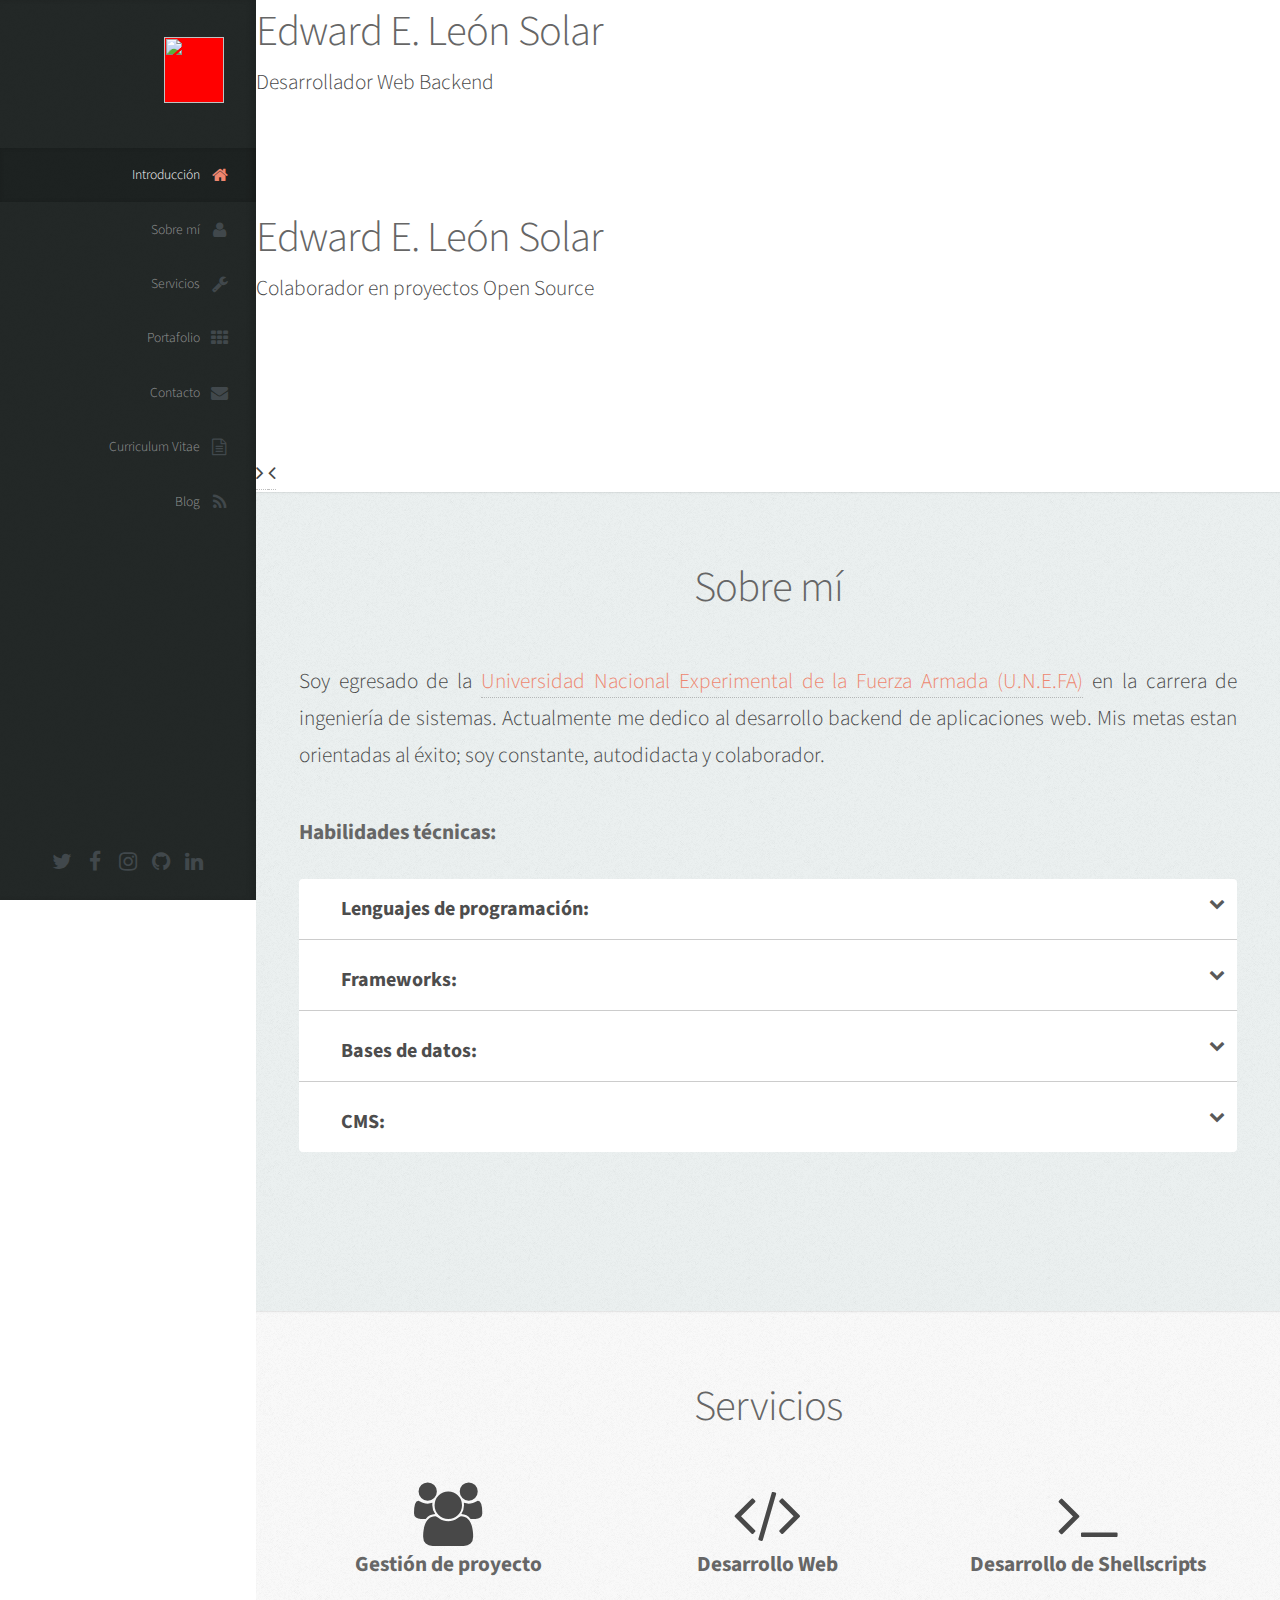
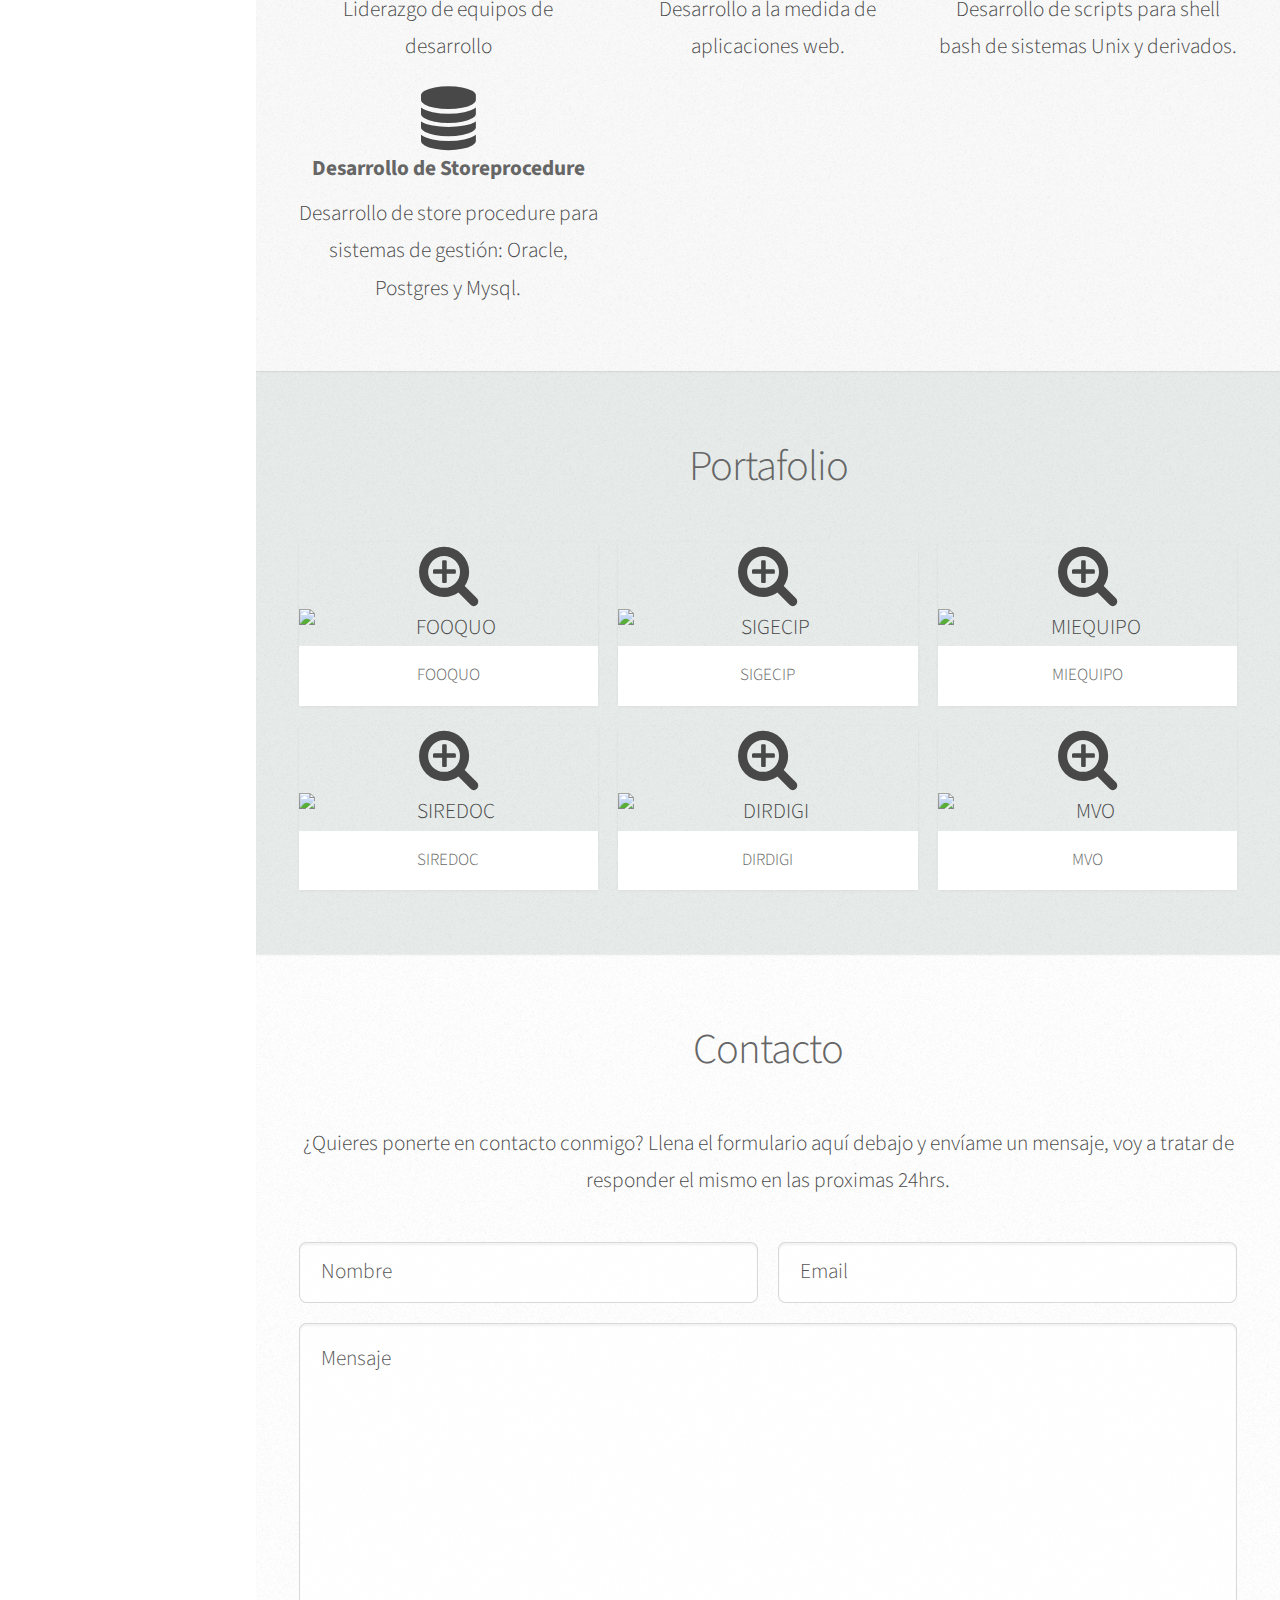
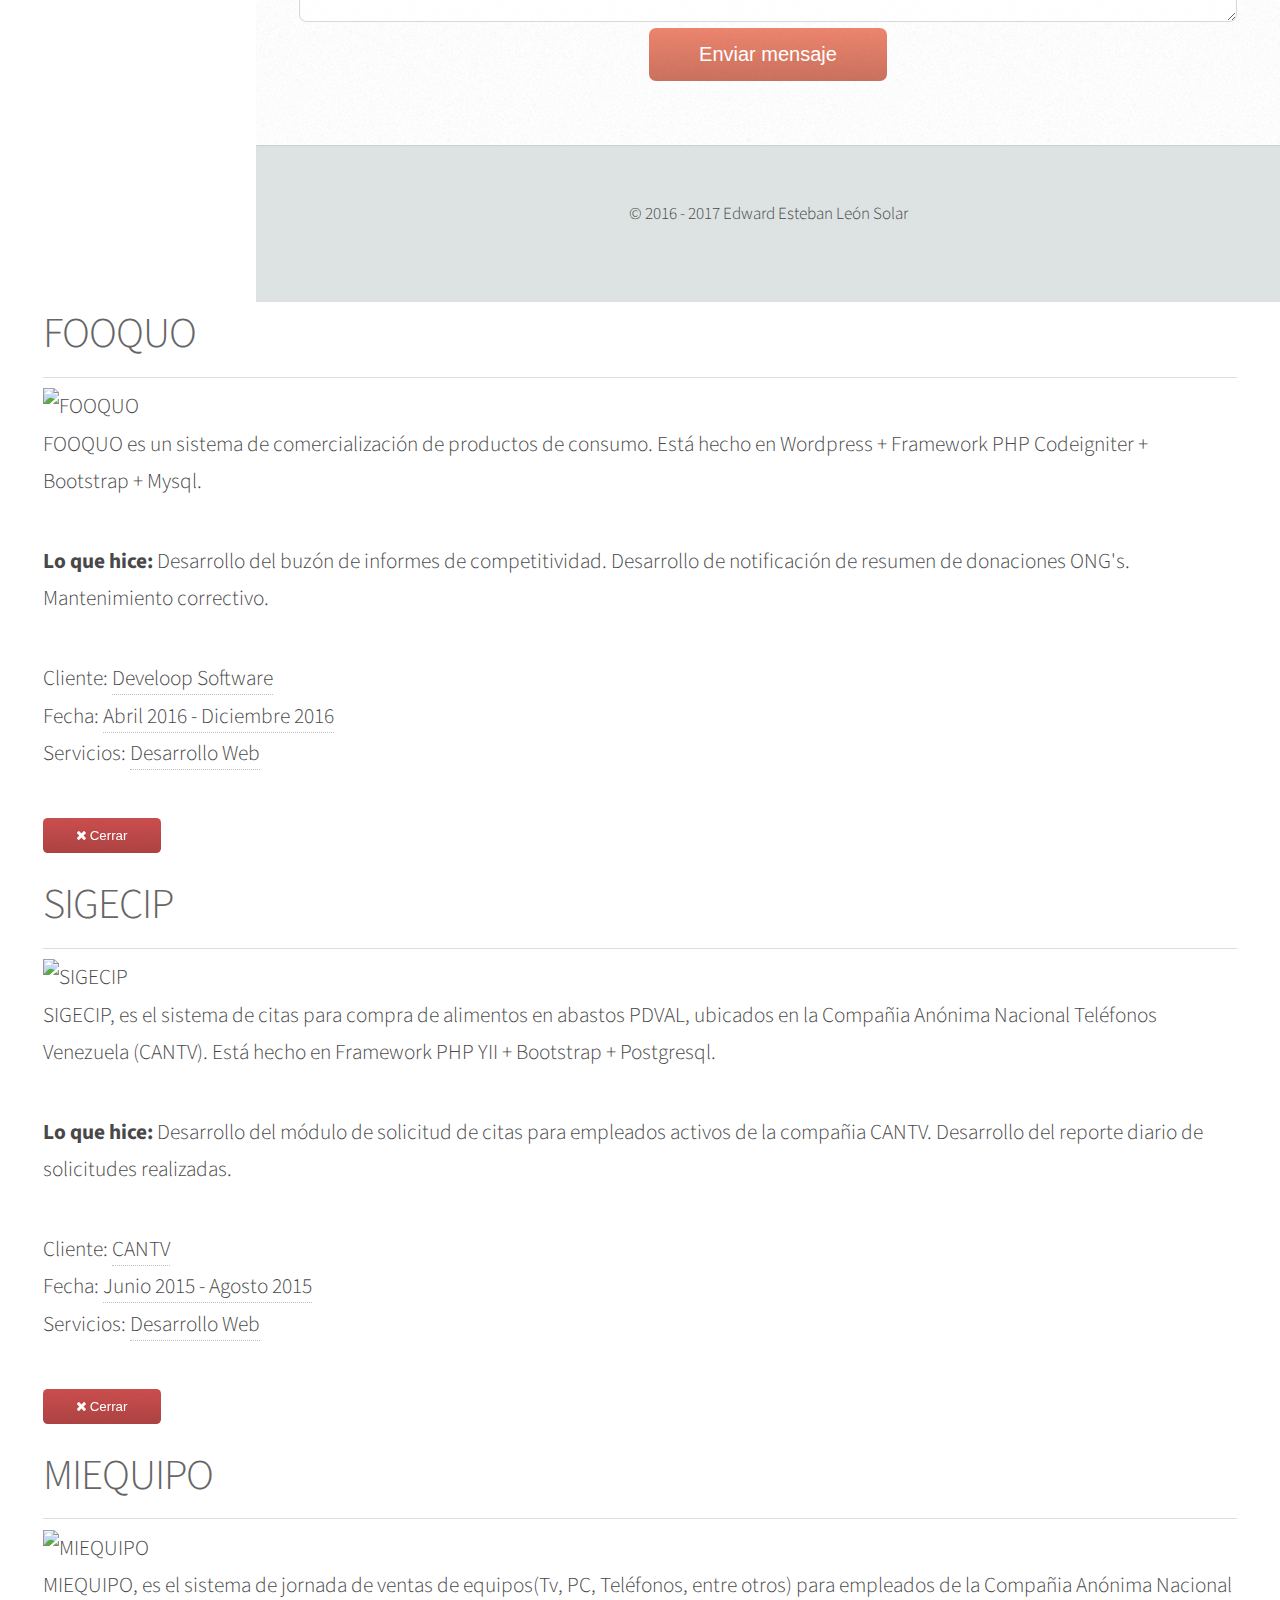
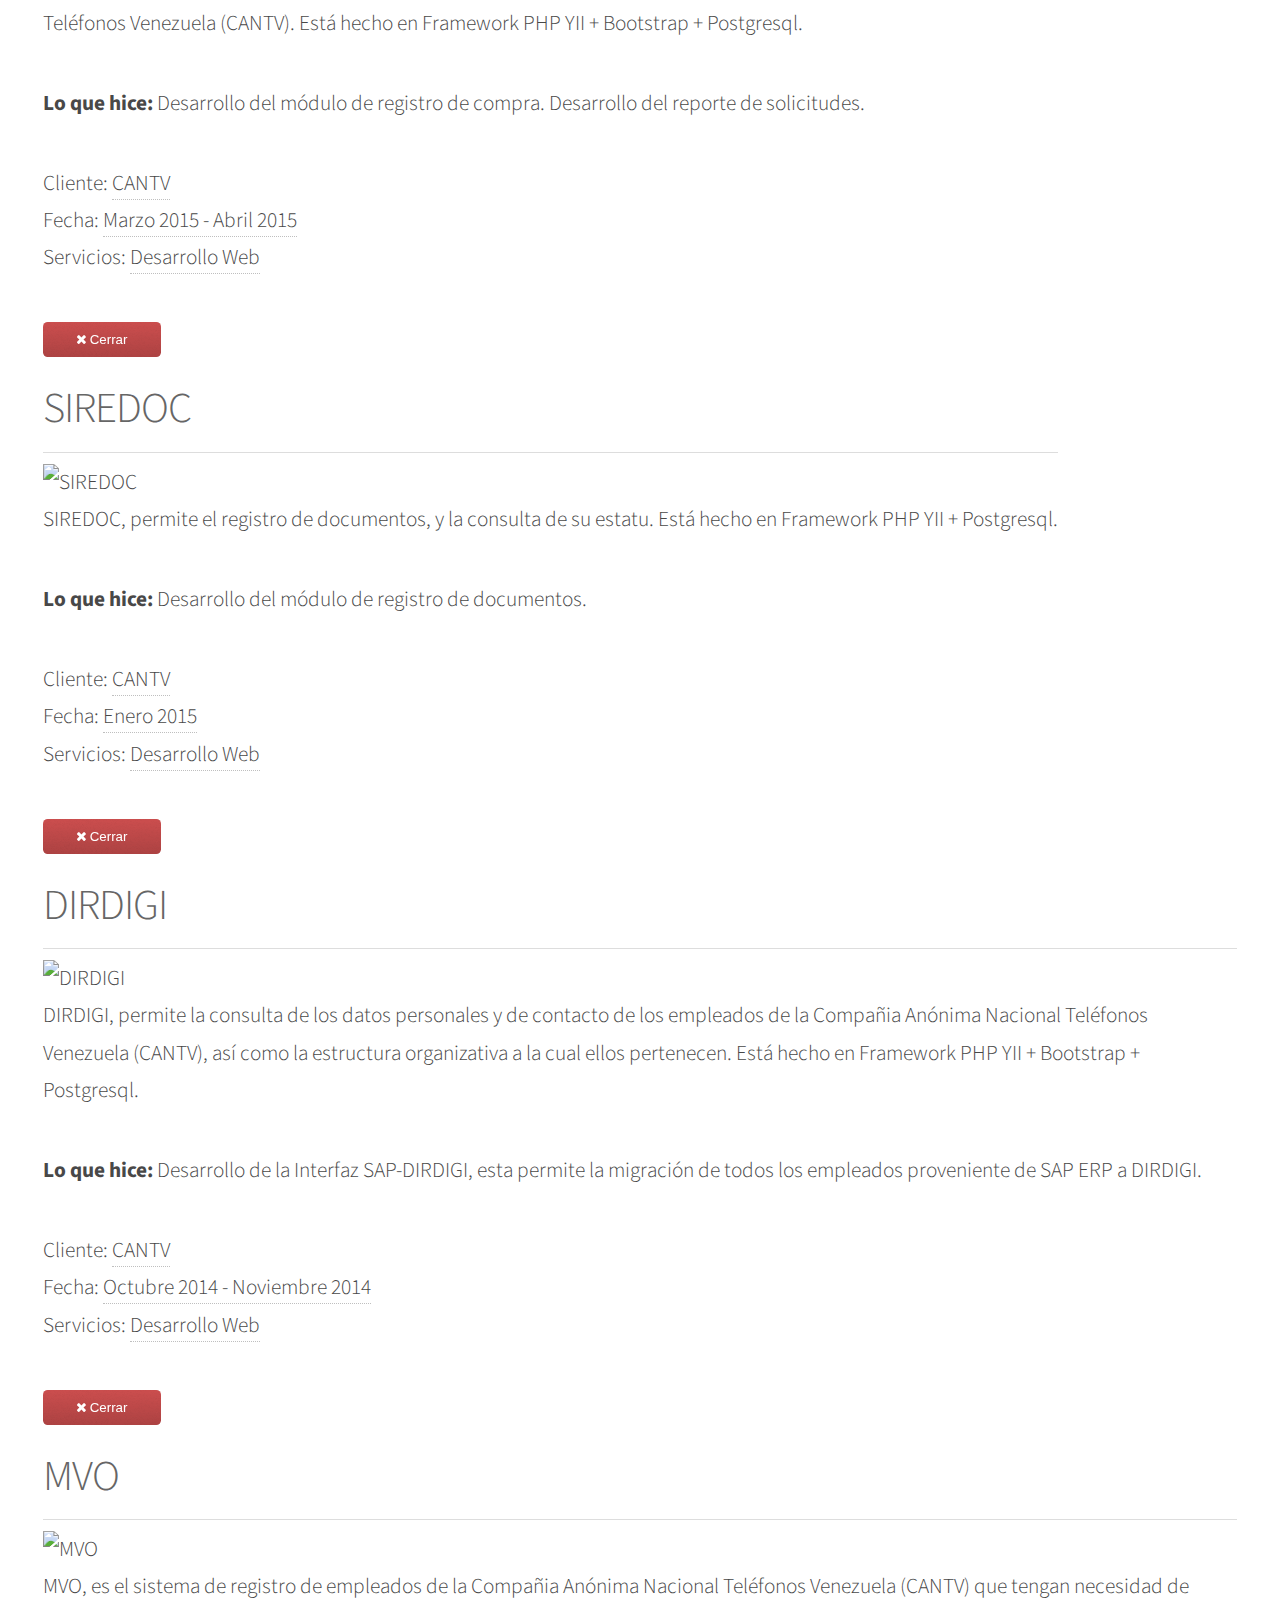
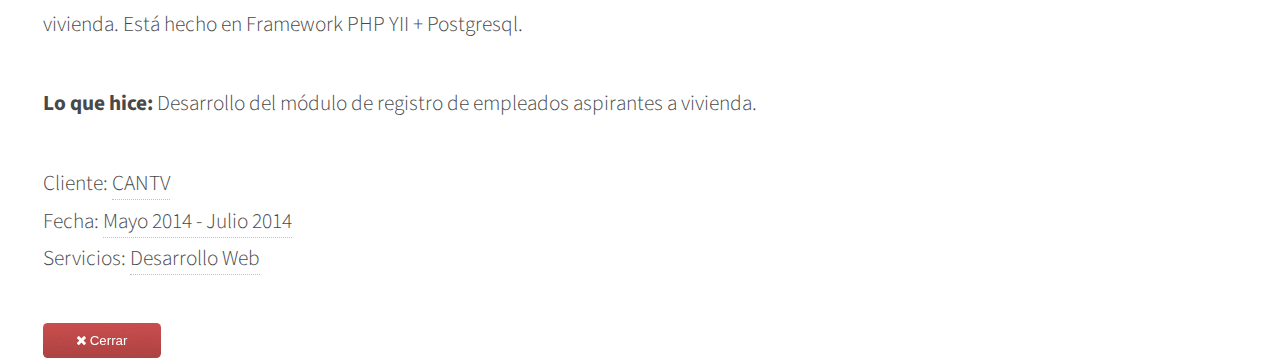
==== index.html @ 58a7c990 "Update footer" ====
<!DOCTYPE HTML>
<!--
	Prologue by HTML5 UP
	html5up.net | @ajlkn
	Free for personal and commercial use under the CCA 3.0 license (html5up.net/license)
-->
<html>
	<head>
		<title>Edward Esteban León Solar</title>
		<meta charset="utf-8" />
		<meta name="viewport" content="width=device-width, initial-scale=1" />
		<!--[if lte IE 8]><script src="assets/js/ie/html5shiv.js"></script><![endif]-->
		<link rel="icon" href="web/images/favicon.png">
		<link rel="stylesheet" href="web/assets/css/main.css" />
		<link rel="stylesheet" href="web/assets/css/contact.css" />
		<link rel="stylesheet" href="web/assets/css/skillbar.css" />
		<link rel="stylesheet" href="web/assets/css/accordion.css" />
		<link rel="stylesheet" href="web/assets/css/portafolio.css" />
		<link rel="stylesheet" href="web/assets/css/service.css" />
		<link rel="stylesheet" href="web/assets/css/slide.css" />
		<link rel="stylesheet" href="web/libs/sweetalert/dist/sweetalert.css">

		<!-- Bootstrap -->
		<link rel="stylesheet" href="web/libs/bootstrap/css/bootstrap.css" />

		<!--[if lte IE 8]><link rel="stylesheet" href="assets/css/ie8.css" /><![endif]-->
		<!--[if lte IE 9]><link rel="stylesheet" href="assets/css/ie9.css" /><![endif]-->
		<style type="text/css">

			.btn-close{

				background-color: #cd4f4f;
			}
			.btn-close:hover{

				background-color:  #3d3c3c;
			}
		</style>
	</head>
	<body>

		<!-- Header -->
			<div id="header">

				<div class="top">

					<!-- Logo -->
						<div id="logo">
							<span class="image avatar60"><img src="web/images/avatar.jpeg" alt="" /></span>
							<!--<h1 id="title">Edward León</h1>-->
							<!--<p>Ingeniero de sistemas</p>-->
						</div>

					<!-- Nav -->
						<nav id="nav">
							<!--

								Prologue's nav expects links in one of two formats:

								1. Hash link (scrolls to a different section within the page)

						   <li><a href="#foobar" id="foobar-link" class="icon fa-whatever-icon-you-want skel-layers-ignoreHref"><span class="label">Foobar</span></a></li>

								2. Standard link (sends the user to another page/site)

								   <li><a href="http://foobar.tld" id="foobar-link" class="icon fa-whatever-icon-you-want"><span class="label">Foobar</span></a></li>

							-->
							<ul>
								<li><a href="#top" id="top-link" class="skel-layers-ignoreHref"><span class="icon fa-home">Introducción</span></a></li>
								<li><a href="#about" id="about-link" class="skel-layers-ignoreHref"><span class="icon fa-user">Sobre mí</span></a></li>
								<li><a href="#service" id="service-link" class="skel-layers-ignoreHref"><span class="icon fa-wrench">Servicios</span></a></li>
								<li><a href="#portfolio" id="portfolio-link" class="skel-layers-ignoreHref"><span class="icon fa-th">Portafolio</span></a></li>
								<li><a href="#contact" id="contact-link" class="skel-layers-ignoreHref"><span class="icon fa-envelope">Contacto</span></a></li>
								<li><a href="documents/cv.pdf" id="cv-link" class="skel-layers-ignoreHref"><span class="icon fa-file-text-o">Curriculum Vitae</span></a></li>
								<li><a href="http://eleonsolar.com/blog" id="blog-link" class="skel-layers-ignoreHref"><span class="icon fa-rss">Blog</span></a></li>
							</ul>
						</nav>

				</div>
				<div class="bottom">

								<!-- Social Icons -->
									<ul class="icons">
										<li><a href="https://twitter.com/eleonsolar" class="icon fa-twitter fa-1x" target="_blank"><span class="label">Twitter</span></a></li>
										<li><a href="https://www.facebook.com/eleonsolar" class="icon fa-facebook fa-1x" target="_blank"><span class="label">Facebook</span></a></li>
										<!--<li><a href="https://plus.google.com/108436949081636923793" class="icon fa-google-plus fa-1x" target="_blank"><span class="label">Google+</span></a></li>-->
										<li><a href="https://www.instagram.com/eleonsolar" class="icon fa-instagram fa-1x" target="_blank"><span class="label">Instagram</span></a></li>
										<li><a href="https://github.com/eleonsolar" class="icon fa-github fa-1x" target="_blank"><span class="label">Github</span></a></li>
										<li><a href="https://ve.linkedin.com/in/edward-esteban-le%C3%B3n-solar-a51381127?trk=prof-samename-name" class="icon fa-linkedin fa-1x" target="_blank"><span class="label">Linkedin</span></a></li>
										<!--<li><a href="https://www.youtube.com/channel/UCL1c50CaO6pkRDy450Bp5BA" class="icon fa-youtube fa-1x" target="_blank"><span class="label">Youtube</span></a></li>	-->
									</ul>

				</div>

			</div>

		<!-- Main -->
			<div id="main">
				<div id="container">
					<!-- Intro -->
					<section id="top" class="home">
								<!-- Superslides -->
								<div id="home-slide">
										<ul class="slides-container text-center">
												<li>
														<div class="slide-text">
																<h2>Edward E. León Solar</h2>
																<span>Desarrollador Web Backend</span>
																<br/><br/>
																<a href="#about" class="scrolly" style="border-bottom-color: rgba(255, 255, 255, 0);color:#fff">
																	<i class="fa fa-angle-double-down fa-3x" aria-hidden="true" style="text-decoration: none;"></i>
																</a>
														</div>
														<div class="slide-filter"></div>
														<div style="background-image: url('web/images/slide/slide01.jpg');" class="bg-parallax parallaxize"></div>
												</li>
												<li>
														<div class="slide-text">
																<h2>Edward E. León Solar</h2>
																<span>Colaborador en proyectos Open Source</span>
																<br/><br/>
																<a href="#portfolio" class="scrolly" style="border-bottom-color: rgba(255, 255, 255, 0);color:#fff">
																	<i class="fa fa-angle-double-down fa-3x" aria-hidden="true" style="text-decoration: none;"></i>
																</a>
														</div>
														<div class="slide-filter"></div>
														<div style="background-image: url('web/images/slide/slide02.jpg');" class="bg-parallax parallaxize"></div>
												</li>
										</ul>
										<nav class="slides-navigation slidez">
												<a href="javascript:;" class="next">
														<i class="fa fa-angle-right"></i>
												</a>
												<a href="javascript:;" class="prev">
														<i class="fa fa-angle-left"></i>
												</a>
										</nav>
								</div>
								<!-- End of Superslide -->
						</section>
					</div>

				<!-- About Me -->
					<section id="about" class="two">
							<div class="container">
									<header>
										<h2>Sobre mí</h2>
									</header>

								  <!-- <a href="javascript:void(0)" class="image featured"><img src="web/images/aboutme.png" alt="" style="height:auto;filter: grayscale(100%);-webkit-filter: grayscale(100%);"/></a> -->

									<p style="text-align:justify">
										 Soy egresado de la <a href="http://www.unefa.edu.ve/portal/" style="color:#ee866f">Universidad Nacional Experimental de la Fuerza Armada (U.N.E.FA)</a> en la carrera de ingeniería de sistemas.
										Actualmente me dedico al desarrollo backend de aplicaciones web. Mis metas estan orientadas al éxito; soy constante, autodidacta y colaborador.
									</p>
									<h4 style="text-align:left;font-weight:bold">Habilidades técnicas:</h4>
									<ul id="accordion" class="accordion">
										<li>
											<h4 style="text-align:left;font-weight:bold;margin-bottom:10px;" class="link">Lenguajes de programación:<i class="fa fa-chevron-down"></i></h4>
											<ul class="submenu">
												<li>
												<div class="skillbar clearfix " data-percent="100%">
													<div class="skillbar-title" style="background: #2c3e50;" ><span>PHP</span></div>
													<div class="skillbar-bar" style="background: #405264;" ></div>
													<div class="skill-bar-percent">100%</div>
												</div> <!-- End Skill Bar -->
												</li>
												<li>
												<div class="skillbar clearfix " data-percent="100%">
													<div class="skillbar-title" style="background: #8B0000;"><span>Javascript</span></div>
													<div class="skillbar-bar" style="background: #A52A2A;"></div>
													<div class="skill-bar-percent">100%</div>
												</div> <!-- End Skill Bar -->
												</li>
												<li>
												<div class="skillbar clearfix " data-percent="100%">
													<div class="skillbar-title" style="background: #124e8c;"><span>SQL</span></div>
													<div class="skillbar-bar" style="background: #4288d0;"></div>
													<div class="skill-bar-percent">100%</div>
												</div> <!-- End Skill Bar -->
												</li>
												<li>
												<div class="skillbar clearfix " data-percent="80%">
													<div class="skillbar-title" style="background: #9400D3;"><span>Java</span></div>
													<div class="skillbar-bar" style="background: #EE82EE;"></div>
													<div class="skill-bar-percent">80%</div>
												</div> <!-- End Skill Bar -->
												</li>
												<li>
												<div class="skillbar clearfix " data-percent="60%">
													<div class="skillbar-title" style="background: #46465e;"><span>Python</span></div>
													<div class="skillbar-bar" style="background: #5a68a5;"></div>
													<div class="skill-bar-percent">60%</div>
												</div> <!-- End Skill Bar -->
												</li>
												<li>
												<div class="skillbar clearfix " data-percent="50%">
													<div class="skillbar-title" style="background: #27ae60;"><span>PLSQL</span></div>
													<div class="skillbar-bar" style="background: #2ecc71;"></div>
													<div class="skill-bar-percent">50%</div>
												</div> <!-- End Skill Bar -->
												</li>
											</ul>
										</li>
										<li>
											<h4 style="text-align:left;font-weight:bold;margin-bottom:10px;" class="link" id="framework">Frameworks:<i class="fa fa-chevron-down"></i></h4>
											<ul class="submenu">
												<li>
												<div class="skillbar clearfix " data-percent="100%">
													<div class="skillbar-title" style="background:  #d8e110;"><span>Codeigniter</span></div>
													<div class="skillbar-bar" style="background:  #ebf082;"></div>
													<div class="skill-bar-percent">100%</div>
												</div> <!-- End Skill Bar -->
												</li>
												<li>
												<div class="skillbar clearfix " data-percent="90%">
													<div class="skillbar-title" style="background: #40E0D0;"><span>YII</span></div>
													<div class="skillbar-bar" style="background:  #00FFFF;"></div>
													<div class="skill-bar-percent">90%</div>
												</div> <!-- End Skill Bar -->
												</li>
												<li>
												<div class="skillbar clearfix " data-percent="80%">
													<div class="skillbar-title" style="background: #2980b9;"><span>Bootstrap</span></div>
													<div class="skillbar-bar" style="background:#3498db;"></div>
													<div class="skill-bar-percent">80%</div>
												</div> <!-- End Skill Bar -->
												</li>
												<li>
												<div class="skillbar clearfix " data-percent="60%">
													<div class="skillbar-title" style="background: #2c3e50;"><span>Laravel</span></div>
													<div class="skillbar-bar" style="background: #2c3e50;"></div>
													<div class="skill-bar-percent">60%</div>
												</div> <!-- End Skill Bar -->
												</li>
											</ul>
									</li>
									<li>
										<h4 style="text-align:left;font-weight:bold;margin-bottom:10px;" class="link">Bases de datos:<i class="fa fa-chevron-down"></i></h4>
										<ul class="submenu">
											<li>
												<div class="skillbar clearfix " data-percent="100%">
													<div class="skillbar-title" style="background: #46465e;"><span>PostgreSQL</span></div>
													<div class="skillbar-bar" style="background: #5a68a5;"></div>
													<div class="skill-bar-percent">100%</div>
												</div> <!-- End Skill Bar -->
											</li>
											<li>
												<div class="skillbar clearfix " data-percent="80%">
													<div class="skillbar-title" style="background: #27ae60;"><span>Mysql</span></div>
													<div class="skillbar-bar" style="background: #2ecc71;"></div>
													<div class="skill-bar-percent">80%</div>
												</div> <!-- End Skill Bar -->
											</li>
											<li>
												<div class="skillbar clearfix " data-percent="40%">
													<div class="skillbar-title" style="background: #9400D3;"><span>Oracle</span></div>
													<div class="skillbar-bar" style="background: #EE82EE;"></div>
													<div class="skill-bar-percent">40%</div>
												</div> <!-- End Skill Bar -->
											</li>
										</ul>
									</li>
									<li>
									<h4 style="text-align:left;font-weight:bold;margin-bottom:10px;" class="link">CMS:<i class="fa fa-chevron-down"></i></h4>
									<ul class="submenu">
										<li>
											<div class="skillbar clearfix " data-percent="80%">
												<div class="skillbar-title" style="background: #2c3e50;"><span>Wordpress</span></div>
												<div class="skillbar-bar" style="background: #405264;"></div>
												<div class="skill-bar-percent">80%</div>
											</div> <!-- End Skill Bar -->
										</li>
									</ul>
									</li>
								</ul>
								<br />
								<!-- Techs -->
								<article class="12u 12u$(xsmall) work-item" style>

									<img src="web/images/techs/python.png" alt="" />
									<img src="web/images/techs/php.png" alt="" />
									<img src="web/images/techs/bootstrap2.png" alt="" />
									<img src="web/images/techs/js.png" alt="" />
									<img src="web/images/techs/react-logo.png" alt="" />
									<img src="web/images/techs/node2.png" alt="" />
									<img src="web/images/techs/angular.png" alt="" />
									<img src="web/images/techs/wordpress.png" alt="" />
								</article>
							</div>
					</section>
					<!-- Services -->
					<section id="service" class="three">
							<div class="container">
									<header>
										<h2>Servicios</h2>
									</header>
									<div class="row">
										<div class="4u 12u$(mobile) service-item">
											<article class="item-service">
												<i class="fa fa-3x fa-users" aria-hidden="true"></i>
												<h4 style="font-weight:bold">Gestión de proyecto</h4>
												<p style="margin-top:10px">Liderazgo de equipos de desarrollo</p>
											</article>
										</div>
										<div class="4u 12u$(mobile) service-item">
											<article class="item-service">
												<i class="fa fa-3x fa-code" aria-hidden="true"></i>
												<h4 style="font-weight:bold">Desarrollo Web</h4>
												<p style="margin-top:10px">Desarrollo a la medida de aplicaciones web.</p>
											</article>
										</div>
										<div class="4u 12u$(mobile) service-item">
											<article class="item-service">
												<i class="fa fa-3x fa-terminal" aria-hidden="true"></i>
												<h4 style="font-weight:bold">Desarrollo de Shellscripts</h4>
												<p style="margin-top:10px">Desarrollo de scripts para shell bash de sistemas Unix y derivados.</p>
											</article>
										</div>
									</div>
									<div class="row">
										<div class="4u 12u$(mobile) service-item">
											<article class="item-service">
												<i class="fa fa-3x fa-database" aria-hidden="true"></i>
												<h4 style="font-weight:bold">Desarrollo de Storeprocedure</h4>
												<p style="margin-top:10px">Desarrollo de store procedure para sistemas de gestión: Oracle, Postgres y Mysql.</p>
											</article>
										</div>
									</div>
							</div>
					</section>
					<!-- Portfolio -->
						<section id="portfolio" class="four">
							<div class="container">
								<header>
									<h2>Portafolio</h2>
								</header>
								<div class="row">
									<div class="4u 12u$(mobile) portfolio-item">
										<article class="item">
											<a class="image fit portfolio-link" href="#fooquo" data-toggle="modal">
												<div class="caption">
														<div class="caption-content">
																<i class="fa fa-search-plus fa-3x"></i>
														</div>
												</div>
												<img src="web/images/portfolio/pic01.png" class="img-responsive" alt="FOOQUO" />
												<header >
														<h3>FOOQUO</h3>
												</header>
										  </a>
										</article>
									</div>
									<div class="4u 12u$(mobile) portfolio-item">
										<article class="item">
											<a class="image fit portfolio-link" href="#sigecip" data-toggle="modal">
												<div class="caption">
														<div class="caption-content">
																<i class="fa fa-search-plus fa-3x"></i>
														</div>
												</div>
												<img src="web/images/portfolio/pic02.png" alt="SIGECIP" />
												<header>
														<h3>SIGECIP</h3>
												</header>
										  </a>
										</article>
									</div>
									<div class="4u 12u$(mobile) portfolio-item">
										<article class="item">
											<a class="image fit portfolio-link" href="#miequipo" data-toggle="modal">
												<div class="caption">
														<div class="caption-content">
																<i class="fa fa-search-plus fa-3x"></i>
														</div>
												</div>
												<img src="web/images/portfolio/pic06.png" alt="MIEQUIPO" />
												<header>
														<h3>MIEQUIPO</h3>
												</header>
										  </a>
										</article>
									</div>
									<div class="4u 12u$(mobile) portfolio-item">
										<article class="item">
											<a class="image fit portfolio-link" href="#siredoc" data-toggle="modal">
												<div class="caption">
														<div class="caption-content">
																<i class="fa fa-search-plus fa-3x"></i>
														</div>
												</div>
												<img src="web/images/portfolio/pic05.png" alt="SIREDOC" />
												<header>
														<h3>SIREDOC</h3>
												</header>
									   	</a>
										</article>
									</div>
									<div class="4u 12u$(mobile) portfolio-item">
										<article class="item">
											<a class="image fit portfolio-link" href="#dirdigi" data-toggle="modal">
												<div class="caption">
														<div class="caption-content">
																<i class="fa fa-search-plus fa-3x"></i>
														</div>
												</div>
												<img  src="web/images/portfolio/pic04.png" alt="DIRDIGI" />
												<header>
														<h3>DIRDIGI</h3>
												</header>
										  </a>
										</article>
									</div>
									<div class="4u 12u$(mobile) portfolio-item">
										<article class="item">
											<a class="image fit portfolio-link" href="#mvo" data-toggle="modal">
												<div class="caption">
														<div class="caption-content">
																<i class="fa fa-search-plus fa-3x"></i>
														</div>
												</div>
												<img  src="web/images/portfolio/pic03.png" alt="MVO" />
												<header>
														<h3>MVO</h3>
												</header>
										  </a>
										</article>
									</div>
								</div>
							</div>
						</section>
				<!-- Contact -->
					<section id="contact" class="five">
						<div class="container">

							<header>
								<h2>Contacto</h2>
							</header>

							<p>¿Quieres ponerte en contacto conmigo? Llena el formulario aquí debajo y envíame un mensaje, voy a tratar de responder el mismo en las proximas 24hrs.</p>

							<form method="post" id="contact">
								<div class="row">
									<div class="6u 12u$(mobile) name"><input type="text" name="name" placeholder="Nombre" /></div>
									<div class="6u$ 12u$(mobile) email"><input type="text" name="email" placeholder="Email" /></div>
									<div class="12u$">
										<textarea class="message" name="message" placeholder="Mensaje"></textarea>
									</div>
								</div>
							</form>
							<div class="12u$ showcase sweet">
									<button style="font-size:15pt;margin-top:5pt">Enviar mensaje</button>
							</div>
					</section>
			</div>
		<!-- Footer -->
			<div id="footer">

				<!-- Copyright -->
					<ul class="copyright">
						<li>&copy; 2016 - 2017 Edward Esteban León Solar</li>
					</ul>

			</div>

		<!-- Portfolio Modals -->
		  <!-- FOOQUO -->
			<div class="portfolio-modal modal fade" id="fooquo" tabindex="-1" role="dialog" aria-hidden="true">
					<div class="modal-content">
							<div class="close-modal" data-dismiss="modal">
									<div class="lr">
											<div class="rl">
											</div>
									</div>
							</div>
							<div class="container">
									<div class="row">
											<div class="col-lg-8 col-lg-offset-2">
													<div class="modal-body">
															<h2>FOOQUO</h2>
															<hr class="star-primary">
															<img src="web/images/portfolio/pic01.png" class="img-responsive img-centered" alt="FOOQUO">
															<p> FOOQUO es un sistema de comercialización de productos de consumo. Está hecho en Wordpress + Framework PHP Codeigniter + Bootstrap + Mysql.</p>
															<p> <span style="font-weight:bold">Lo que hice:</span> Desarrollo del buzón de informes de competitividad. Desarrollo de notificación de resumen de donaciones ONG's. Mantenimiento correctivo.</p>
															<ul class="list-inline item-details item-details-size">
																	<li>Cliente:
																			<a href="http://www.develoop.net/" target="_blank">Develoop Software</a>
																	</li>
																	<li>Fecha:
																			<a href="#" onClick="javascript:void(0)">Abril 2016 - Diciembre 2016</a>
																	</li>
																	<li>Servicios:
																			<a href="#" onClick="javascript:void(0)">Desarrollo Web</a>
																	</li>
															</ul>
															<button type="button" class="btn btn-default btn-close" data-dismiss="modal"><i class="fa fa-times"></i> Cerrar</button>
													</div>
											</div>
									</div>
							</div>
					</div>
			</div>
			<!-- SIGECIP -->
		<div class="portfolio-modal modal fade" id="sigecip" tabindex="-1" role="dialog" aria-hidden="true">
				<div class="modal-content">
						<div class="close-modal" data-dismiss="modal">
								<div class="lr">
										<div class="rl">
										</div>
								</div>
						</div>
						<div class="container">
								<div class="row">
										<div class="col-lg-8 col-lg-offset-2">
												<div class="modal-body">
														<h2>SIGECIP</h2>
														<hr class="star-primary">
														<img src="web/images/portfolio/pic02.png" class="img-responsive img-centered" alt="SIGECIP">
														<p> SIGECIP, es el sistema de citas para compra de alimentos en abastos PDVAL, ubicados en la Compañia Anónima Nacional Teléfonos Venezuela (CANTV). Está hecho en Framework PHP YII + Bootstrap + Postgresql.</p>
														<p> <span style="font-weight:bold">Lo que hice:</span> Desarrollo del módulo de solicitud de citas para empleados activos de la compañia CANTV. Desarrollo del reporte diario de solicitudes realizadas.</p>
														<ul class="list-inline item-details item-details-size">
																<li>Cliente:
																		<a href="http://www.cantv.net/" target="_blank">CANTV</a>
																</li>
																<li>Fecha:
																		<a href="#" onClick="javascript:void(0)">Junio 2015 - Agosto 2015</a>
																</li>
																<li>Servicios:
																		<a href="#" onClick="javascript:void(0)">Desarrollo Web</a>
																</li>
														</ul>
														<button type="button" class="btn btn-default btn-close" data-dismiss="modal"><i class="fa fa-times"></i> Cerrar</button>
												</div>
										</div>
								</div>
						</div>
				</div>
		</div>
		<!-- MIEQUIPO -->
			<div class="portfolio-modal modal fade" id="miequipo" tabindex="-1" role="dialog" aria-hidden="true">
					<div class="modal-content">
							<div class="close-modal" data-dismiss="modal">
									<div class="lr">
											<div class="rl">
											</div>
									</div>
							</div>
							<div class="container">
									<div class="row">
											<div class="col-lg-8 col-lg-offset-2">
													<div class="modal-body">
															<h2>MIEQUIPO</h2>
															<hr class="star-primary">
															<img src="web/images/portfolio/pic06.png" class="img-responsive img-centered" alt="MIEQUIPO">
															<p> MIEQUIPO, es el sistema de jornada de ventas de equipos(Tv, PC, Teléfonos, entre otros)  para empleados de la Compañia Anónima Nacional Teléfonos Venezuela (CANTV). Está hecho en Framework PHP YII + Bootstrap + Postgresql.</p>
															<p> <span style="font-weight:bold">Lo que hice:</span> Desarrollo del módulo de registro de compra. Desarrollo del reporte de solicitudes.</p>
															<ul class="list-inline item-details item-details-size">
																	<li>Cliente:
																			<a href="http://www.cantv.net/" target="_blank">CANTV</a>
																	</li>
																	<li>Fecha:
																			<a href="#" onClick="javascript:void(0)">Marzo 2015 - Abril 2015</a>
																	</li>
																	<li>Servicios:
																			<a href="#" onClick="javascript:void(0)">Desarrollo Web</a>
																	</li>
															</ul>
															<button type="button" class="btn btn-default btn-close" data-dismiss="modal"><i class="fa fa-times"></i> Cerrar</button>
													</div>
											</div>
									</div>
							</div>
					</div>
			</div>
			<!-- SIREDOC -->
				<div class="portfolio-modal modal fade" id="siredoc" tabindex="-1" role="dialog" aria-hidden="true">
						<div class="modal-content">
								<div class="close-modal" data-dismiss="modal">
										<div class="lr">
												<div class="rl">
												</div>
										</div>
								</div>
								<div class="container">
										<div class="row">
												<div class="col-lg-8 col-lg-offset-2">
														<div class="modal-body">
																<h2>SIREDOC</h2>
																<hr class="star-primary">
																<img src="web/images/portfolio/pic05.png" class="img-responsive img-centered" alt="SIREDOC">
																<p> SIREDOC, permite el registro de documentos, y la consulta de su estatu. Está hecho en Framework PHP YII + Postgresql.</p>
																<p> <span style="font-weight:bold">Lo que hice:</span> Desarrollo del módulo de registro de documentos.</p>
																<ul class="list-inline item-details item-details-size">
																		<li>Cliente:
																				<a href="http://www.cantv.net/" target="_blank">CANTV</a>
																		</li>
																		<li>Fecha:
																				<a href="#" onClick="javascript:void(0)">Enero 2015</a>
																		</li>
																		<li>Servicios:
																				<a href="#" onClick="javascript:void(0)">Desarrollo Web</a>
																		</li>
																</ul>
																<button type="button" class="btn btn-default btn-close" data-dismiss="modal"><i class="fa fa-times"></i> Cerrar</button>
														</div>
												</div>
										</div>
								</div>
						</div>
				</div>
				<!-- DIRDIGI -->
					<div class="portfolio-modal modal fade" id="dirdigi" tabindex="-1" role="dialog" aria-hidden="true">
							<div class="modal-content">
									<div class="close-modal" data-dismiss="modal">
											<div class="lr">
													<div class="rl">
													</div>
											</div>
									</div>
									<div class="container">
											<div class="row">
													<div class="col-lg-8 col-lg-offset-2">
															<div class="modal-body">
																	<h2>DIRDIGI</h2>
																	<hr class="star-primary">
																	<img src="web/images/portfolio/pic04.png" class="img-responsive img-centered" alt="DIRDIGI">
																	<p> DIRDIGI, permite la consulta de los datos personales y de contacto de los empleados de la Compañia Anónima Nacional Teléfonos Venezuela (CANTV), así como la estructura organizativa a la cual ellos pertenecen. Está hecho en Framework PHP YII + Bootstrap + Postgresql.</p>
																	<p> <span style="font-weight:bold">Lo que hice:</span> Desarrollo de la Interfaz SAP-DIRDIGI, esta permite la migración de todos los empleados proveniente de SAP ERP a DIRDIGI.</p>
																	<ul class="list-inline item-details item-details-size">
																			<li>Cliente:
																					<a href="http://www.cantv.net/" target="_blank">CANTV</a>
																			</li>
																			<li>Fecha:
																					<a href="#" onClick="javascript:void(0)">Octubre 2014 - Noviembre 2014</a>
																			</li>
																			<li>Servicios:
																					<a href="#" onClick="javascript:void(0)">Desarrollo Web</a>
																			</li>
																	</ul>
																	<button type="button" class="btn btn-default btn-close" data-dismiss="modal"><i class="fa fa-times"></i> Cerrar</button>
															</div>
													</div>
											</div>
									</div>
							</div>
					</div>
					<!-- MVO -->
						<div class="portfolio-modal modal fade" id="mvo" tabindex="-1" role="dialog" aria-hidden="true">
								<div class="modal-content">
										<div class="close-modal" data-dismiss="modal">
												<div class="lr">
														<div class="rl">
														</div>
												</div>
										</div>
										<div class="container">
												<div class="row">
														<div class="col-lg-8 col-lg-offset-2">
																<div class="modal-body">
																		<h2>MVO</h2>
																		<hr class="star-primary">
																		<img src="web/images/portfolio/pic03.png" class="img-responsive img-centered" alt="MVO">
																		<p> MVO, es el sistema de registro de empleados de la Compañia Anónima Nacional Teléfonos Venezuela (CANTV) que tengan necesidad de vivienda. Está hecho en Framework PHP YII + Postgresql.</p>
																		<p> <span style="font-weight:bold">Lo que hice:</span> Desarrollo del módulo de registro de empleados aspirantes a vivienda.</p>
																		<ul class="list-inline item-details item-details-size">
																				<li>Cliente:
																						<a href="http://www.cantv.net/" target="_blank">CANTV</a>
																				</li>
																				<li>Fecha:
																						<a href="#" onClick="javascript:void(0)">Mayo 2014 - Julio 2014</a>
																				</li>
																				<li>Servicios:
																						<a href="#" onClick="javascript:void(0)">Desarrollo Web</a>
																				</li>
																		</ul>
																		<button type="button" class="btn btn-default btn-close" data-dismiss="modal"><i class="fa fa-times"></i> Cerrar</button>
																</div>
														</div>
												</div>
										</div>
								</div>
						</div>
		<!-- Scripts -->

	    <!-- JQuery -->
			<script src="web/assets/js/jquery.min.js"></script>
			<!-- Sweetalert -->
			<script src="web/libs/sweetalert/dist/sweetalert.min.js"></script>
			<!-- Bootstrap Core JavaScript -->
			<script src="web/libs/bootstrap/js/bootstrap.min.js"></script>
			<!-- Sudo Slider Source -->
			<script src="web/libs/slide/jquery.superslides.min.js"></script>
			<script src="web/libs/slide/jquery.sudoslider.min.js"></script>

			<script src="web/assets/js/jquery.scrolly.min.js"></script>
			<script src="web/assets/js/jquery.scrollzer.min.js"></script>
			<script src="web/assets/js/skel.min.js"></script>
			<script src="web/assets/js/util.js"></script>
			<script src="web/assets/js/main.js"></script>
			<script src="web/assets/js/slide.js"></script>


			<script type="text/javascript">

				$(document).ready(function(){

					document.querySelector('.showcase.sweet button').onclick = function(){

						swal({
						  title: "¿Estás seguro?",
						  text: "",
						  type: "warning",
							confirmButtonColor: "#DD6B55",
						  showCancelButton: true,
						  closeOnConfirm: false,
						  showLoaderOnConfirm: true,
						},
						function(){
						  setTimeout(function(){

								$.ajax({
									method: "POST",
									url: "web/mail/contact_me.php",
									data: $( "form" ).serialize(),
								})
									.done(function(result) {

										if(result==1){

											swal("Mensaje enviado");
											$('form').each (function(){ this.reset(); });
										}else{
											swal(result);
										}
								});
						  }, 2000);
						});
					};

					$(function() {
						var Accordion = function(el, multiple) {
							this.el = el || {};
							this.multiple = multiple || false;

							// Variables privadas
							var links = this.el.find('.link');
							// Evento
							links.on('click', {el: this.el, multiple: this.multiple}, this.dropdown)
						}

						Accordion.prototype.dropdown = function(e) {
							var $el = e.data.el;
								$this = $(this),
								$next = $this.next();

							$next.slideToggle();
							$this.parent().toggleClass('open');

							if (!e.data.multiple) {
								$el.find('.submenu').not($next).slideUp().parent().removeClass('open');
							};
						}

						var accordion = new Accordion($('#accordion'), false);
					});

					jQuery('.skillbar').each(function(){
							jQuery(this).find('.skillbar-bar').animate({
								width:jQuery(this).attr('data-percent')
							},3000);
					});
					/*
					$(document).ready(function(){

						$('#framework').trigger('click');
					});
					*/

				});

			</script>
	</body>
</html>
---- web/assets/css/main.css ----
@import url("font-awesome.min.css");
@import url("http://fonts.googleapis.com/css?family=Source+Sans+Pro:300,300italic,400,600");

/* Reset */

	html, body, div, span, applet, object, iframe, h1, h2, h3, h4, h5, h6, p, blockquote, pre, a, abbr, acronym, address, big, cite, code, del, dfn, em, img, ins, kbd, q, s, samp, small, strike, strong, sub, sup, tt, var, b, u, i, center, dl, dt, dd, ol, ul, li, fieldset, form, label, legend, table, caption, tbody, tfoot, thead, tr, th, td, article, aside, canvas, details, embed, figure, figcaption, footer, header, hgroup, menu, nav, output, ruby, section, summary, time, mark, audio, video {
		margin: 0;
		padding: 0;
		border: 0;
		font-size: 100%;
		font: inherit;
		vertical-align: baseline;
	}

	article, aside, details, figcaption, figure, footer, header, hgroup, menu, nav, section {
		display: block;
	}

	body {
		line-height: 1;
	}

	ol, ul {
		list-style: none;
	}

	blockquote, q {
		quotes: none;
	}

	blockquote:before, blockquote:after, q:before, q:after {
		content: '';
		content: none;
	}

	table {
		border-collapse: collapse;
		border-spacing: 0;
	}

	body {
		-webkit-text-size-adjust: none;
	}


/* Box Model */

	*, *:before, *:after {
		-moz-box-sizing: border-box;
		-webkit-box-sizing: border-box;
		box-sizing: border-box;
	}

	.fullscreen {
			display: -moz-flex;
			display: -webkit-flex;
			display: -ms-flex;
			display: flex;
			-moz-flex-direction: column;
			-webkit-flex-direction: column;
			-ms-flex-direction: column;
			flex-direction: column;
			-moz-justify-content: center;
			-webkit-justify-content: center;
			-ms-justify-content: center;
			justify-content: center;
			min-height: 100vh;
		}

/* Containers */

	.container {
		margin-left: auto;
		margin-right: auto;
	}

	.container.\31 25\25 {
		width: 100%;
		max-width: 1750px;
		min-width: 1400px;
	}

	.container.\37 5\25 {
		width: 1050px;
	}

	.container.\35 0\25 {
		width: 700px;
	}

	.container.\32 5\25 {
		width: 350px;
	}

	.container {
		width: 1400px;
	}

	@media screen and (min-width: 961px) and (max-width: 1880px) {

		.container.\31 25\25 {
			width: 100%;
			max-width: 1500px;
			min-width: 1200px;
		}

		.container.\37 5\25 {
			width: 900px;
		}

		.container.\35 0\25 {
			width: 600px;
		}

		.container.\32 5\25 {
			width: 300px;
		}

		.container {
			width: 1200px;
		}

	}

	@media screen and (min-width: 961px) and (max-width: 1620px) {

		.container.\31 25\25 {
			width: 100%;
			max-width: 1200px;
			min-width: 960px;
		}

		.container.\37 5\25 {
			width: 720px;
		}

		.container.\35 0\25 {
			width: 480px;
		}

		.container.\32 5\25 {
			width: 240px;
		}

		.container {
			width: 960px;
		}

	}

	@media screen and (min-width: 961px) and (max-width: 1320px) {

		.container.\31 25\25 {
			width: 100%;
			max-width: 125%;
			min-width: 100%;
		}

		.container.\37 5\25 {
			width: 75%;
		}

		.container.\35 0\25 {
			width: 50%;
		}

		.container.\32 5\25 {
			width: 25%;
		}

		.container {
			width: 100%;
		}

	}

	@media screen and (max-width: 960px) {

		.container.\31 25\25 {
			width: 100%;
			max-width: 125%;
			min-width: 100%;
		}

		.container.\37 5\25 {
			width: 75%;
		}

		.container.\35 0\25 {
			width: 50%;
		}

		.container.\32 5\25 {
			width: 25%;
		}

		.container {
			width: 100%;
		}

	}

	@media screen and (max-width: 736px) {

		.container.\31 25\25 {
			width: 100%;
			max-width: 125%;
			min-width: 100%;
		}

		.container.\37 5\25 {
			width: 75%;
		}

		.container.\35 0\25 {
			width: 50%;
		}

		.container.\32 5\25 {
			width: 25%;
		}

		.container {
			width: 100% !important;
		}

	}

/* Grid */

	.row {
		border-bottom: solid 1px transparent;
		-moz-box-sizing: border-box;
		-webkit-box-sizing: border-box;
		box-sizing: border-box;
	}

	.row > * {
		float: left;
		-moz-box-sizing: border-box;
		-webkit-box-sizing: border-box;
		box-sizing: border-box;
	}

	.row:after, .row:before {
		content: '';
		display: block;
		clear: both;
		height: 0;
	}

	.row.uniform > * > :first-child {
		margin-top: 0;
	}

	.row.uniform > * > :last-child {
		margin-bottom: 0;
	}

	.row.\30 \25 > * {
		padding: 0px 0 0 0px;
	}

	.row.\30 \25 {
		margin: 0px 0 -1px 0px;
	}

	.row.uniform.\30 \25 > * {
		padding: 0px 0 0 0px;
	}

	.row.uniform.\30 \25 {
		margin: 0px 0 -1px 0px;
	}

	.row > * {
		padding: 40px 0 0 40px;
	}

	.row {
		margin: -40px 0 -1px -40px;
	}

	.row.uniform > * {
		padding: 40px 0 0 40px;
	}

	.row.uniform {
		margin: -40px 0 -1px -40px;
	}

	.row.\32 00\25 > * {
		padding: 80px 0 0 80px;
	}

	.row.\32 00\25 {
		margin: -80px 0 -1px -80px;
	}

	.row.uniform.\32 00\25 > * {
		padding: 80px 0 0 80px;
	}

	.row.uniform.\32 00\25 {
		margin: -80px 0 -1px -80px;
	}

	.row.\31 50\25 > * {
		padding: 60px 0 0 60px;
	}

	.row.\31 50\25 {
		margin: -60px 0 -1px -60px;
	}

	.row.uniform.\31 50\25 > * {
		padding: 60px 0 0 60px;
	}

	.row.uniform.\31 50\25 {
		margin: -60px 0 -1px -60px;
	}

	.row.\35 0\25 > * {
		padding: 20px 0 0 20px;
	}

	.row.\35 0\25 {
		margin: -20px 0 -1px -20px;
	}

	.row.uniform.\35 0\25 > * {
		padding: 20px 0 0 20px;
	}

	.row.uniform.\35 0\25 {
		margin: -20px 0 -1px -20px;
	}

	.row.\32 5\25 > * {
		padding: 10px 0 0 10px;
	}

	.row.\32 5\25 {
		margin: -10px 0 -1px -10px;
	}

	.row.uniform.\32 5\25 > * {
		padding: 10px 0 0 10px;
	}

	.row.uniform.\32 5\25 {
		margin: -10px 0 -1px -10px;
	}

	.\31 2u, .\31 2u\24 {
		width: 100%;
		clear: none;
		margin-left: 0;
	}

	.\31 1u, .\31 1u\24 {
		width: 91.6666666667%;
		clear: none;
		margin-left: 0;
	}

	.\31 0u, .\31 0u\24 {
		width: 83.3333333333%;
		clear: none;
		margin-left: 0;
	}

	.\39 u, .\39 u\24 {
		width: 75%;
		clear: none;
		margin-left: 0;
	}

	.\38 u, .\38 u\24 {
		width: 66.6666666667%;
		clear: none;
		margin-left: 0;
	}

	.\37 u, .\37 u\24 {
		width: 58.3333333333%;
		clear: none;
		margin-left: 0;
	}

	.\36 u, .\36 u\24 {
		width: 50%;
		clear: none;
		margin-left: 0;
	}

	.\35 u, .\35 u\24 {
		width: 41.6666666667%;
		clear: none;
		margin-left: 0;
	}

	.\34 u, .\34 u\24 {
		width: 33.3333333333%;
		clear: none;
		margin-left: 0;
	}

	.\33 u, .\33 u\24 {
		width: 25%;
		clear: none;
		margin-left: 0;
	}

	.\32 u, .\32 u\24 {
		width: 16.6666666667%;
		clear: none;
		margin-left: 0;
	}

	.\31 u, .\31 u\24 {
		width: 8.3333333333%;
		clear: none;
		margin-left: 0;
	}

	.\31 2u\24 + *,
	.\31 1u\24 + *,
	.\31 0u\24 + *,
	.\39 u\24 + *,
	.\38 u\24 + *,
	.\37 u\24 + *,
	.\36 u\24 + *,
	.\35 u\24 + *,
	.\34 u\24 + *,
	.\33 u\24 + *,
	.\32 u\24 + *,
	.\31 u\24 + * {
		clear: left;
	}

	.\-11u {
		margin-left: 91.66667%;
	}

	.\-10u {
		margin-left: 83.33333%;
	}

	.\-9u {
		margin-left: 75%;
	}

	.\-8u {
		margin-left: 66.66667%;
	}

	.\-7u {
		margin-left: 58.33333%;
	}

	.\-6u {
		margin-left: 50%;
	}

	.\-5u {
		margin-left: 41.66667%;
	}

	.\-4u {
		margin-left: 33.33333%;
	}

	.\-3u {
		margin-left: 25%;
	}

	.\-2u {
		margin-left: 16.66667%;
	}

	.\-1u {
		margin-left: 8.33333%;
	}

	@media screen and (min-width: 961px) and (max-width: 1880px) {

		.row > * {
			padding: 40px 0 0 40px;
		}

		.row {
			margin: -40px 0 -1px -40px;
		}

		.row.uniform > * {
			padding: 40px 0 0 40px;
		}

		.row.uniform {
			margin: -40px 0 -1px -40px;
		}

		.row.\32 00\25 > * {
			padding: 80px 0 0 80px;
		}

		.row.\32 00\25 {
			margin: -80px 0 -1px -80px;
		}

		.row.uniform.\32 00\25 > * {
			padding: 80px 0 0 80px;
		}

		.row.uniform.\32 00\25 {
			margin: -80px 0 -1px -80px;
		}

		.row.\31 50\25 > * {
			padding: 60px 0 0 60px;
		}

		.row.\31 50\25 {
			margin: -60px 0 -1px -60px;
		}

		.row.uniform.\31 50\25 > * {
			padding: 60px 0 0 60px;
		}

		.row.uniform.\31 50\25 {
			margin: -60px 0 -1px -60px;
		}

		.row.\35 0\25 > * {
			padding: 20px 0 0 20px;
		}

		.row.\35 0\25 {
			margin: -20px 0 -1px -20px;
		}

		.row.uniform.\35 0\25 > * {
			padding: 20px 0 0 20px;
		}

		.row.uniform.\35 0\25 {
			margin: -20px 0 -1px -20px;
		}

		.row.\32 5\25 > * {
			padding: 10px 0 0 10px;
		}

		.row.\32 5\25 {
			margin: -10px 0 -1px -10px;
		}

		.row.uniform.\32 5\25 > * {
			padding: 10px 0 0 10px;
		}

		.row.uniform.\32 5\25 {
			margin: -10px 0 -1px -10px;
		}

		.\31 2u\28wide\29, .\31 2u\24\28wide\29 {
			width: 100%;
			clear: none;
			margin-left: 0;
		}

		.\31 1u\28wide\29, .\31 1u\24\28wide\29 {
			width: 91.6666666667%;
			clear: none;
			margin-left: 0;
		}

		.\31 0u\28wide\29, .\31 0u\24\28wide\29 {
			width: 83.3333333333%;
			clear: none;
			margin-left: 0;
		}

		.\39 u\28wide\29, .\39 u\24\28wide\29 {
			width: 75%;
			clear: none;
			margin-left: 0;
		}

		.\38 u\28wide\29, .\38 u\24\28wide\29 {
			width: 66.6666666667%;
			clear: none;
			margin-left: 0;
		}

		.\37 u\28wide\29, .\37 u\24\28wide\29 {
			width: 58.3333333333%;
			clear: none;
			margin-left: 0;
		}

		.\36 u\28wide\29, .\36 u\24\28wide\29 {
			width: 50%;
			clear: none;
			margin-left: 0;
		}

		.\35 u\28wide\29, .\35 u\24\28wide\29 {
			width: 41.6666666667%;
			clear: none;
			margin-left: 0;
		}

		.\34 u\28wide\29, .\34 u\24\28wide\29 {
			width: 33.3333333333%;
			clear: none;
			margin-left: 0;
		}

		.\33 u\28wide\29, .\33 u\24\28wide\29 {
			width: 25%;
			clear: none;
			margin-left: 0;
		}

		.\32 u\28wide\29, .\32 u\24\28wide\29 {
			width: 16.6666666667%;
			clear: none;
			margin-left: 0;
		}

		.\31 u\28wide\29, .\31 u\24\28wide\29 {
			width: 8.3333333333%;
			clear: none;
			margin-left: 0;
		}

		.\31 2u\24\28wide\29 + *,
		.\31 1u\24\28wide\29 + *,
		.\31 0u\24\28wide\29 + *,
		.\39 u\24\28wide\29 + *,
		.\38 u\24\28wide\29 + *,
		.\37 u\24\28wide\29 + *,
		.\36 u\24\28wide\29 + *,
		.\35 u\24\28wide\29 + *,
		.\34 u\24\28wide\29 + *,
		.\33 u\24\28wide\29 + *,
		.\32 u\24\28wide\29 + *,
		.\31 u\24\28wide\29 + * {
			clear: left;
		}

		.\-11u\28wide\29 {
			margin-left: 91.66667%;
		}

		.\-10u\28wide\29 {
			margin-left: 83.33333%;
		}

		.\-9u\28wide\29 {
			margin-left: 75%;
		}

		.\-8u\28wide\29 {
			margin-left: 66.66667%;
		}

		.\-7u\28wide\29 {
			margin-left: 58.33333%;
		}

		.\-6u\28wide\29 {
			margin-left: 50%;
		}

		.\-5u\28wide\29 {
			margin-left: 41.66667%;
		}

		.\-4u\28wide\29 {
			margin-left: 33.33333%;
		}

		.\-3u\28wide\29 {
			margin-left: 25%;
		}

		.\-2u\28wide\29 {
			margin-left: 16.66667%;
		}

		.\-1u\28wide\29 {
			margin-left: 8.33333%;
		}

	}

	@media screen and (min-width: 961px) and (max-width: 1620px) {

		.row > * {
			padding: 40px 0 0 40px;
		}

		.row {
			margin: -40px 0 -1px -40px;
		}

		.row.uniform > * {
			padding: 40px 0 0 40px;
		}

		.row.uniform {
			margin: -40px 0 -1px -40px;
		}

		.row.\32 00\25 > * {
			padding: 80px 0 0 80px;
		}

		.row.\32 00\25 {
			margin: -80px 0 -1px -80px;
		}

		.row.uniform.\32 00\25 > * {
			padding: 80px 0 0 80px;
		}

		.row.uniform.\32 00\25 {
			margin: -80px 0 -1px -80px;
		}

		.row.\31 50\25 > * {
			padding: 60px 0 0 60px;
		}

		.row.\31 50\25 {
			margin: -60px 0 -1px -60px;
		}

		.row.uniform.\31 50\25 > * {
			padding: 60px 0 0 60px;
		}

		.row.uniform.\31 50\25 {
			margin: -60px 0 -1px -60px;
		}

		.row.\35 0\25 > * {
			padding: 20px 0 0 20px;
		}

		.row.\35 0\25 {
			margin: -20px 0 -1px -20px;
		}

		.row.uniform.\35 0\25 > * {
			padding: 20px 0 0 20px;
		}

		.row.uniform.\35 0\25 {
			margin: -20px 0 -1px -20px;
		}

		.row.\32 5\25 > * {
			padding: 10px 0 0 10px;
		}

		.row.\32 5\25 {
			margin: -10px 0 -1px -10px;
		}

		.row.uniform.\32 5\25 > * {
			padding: 10px 0 0 10px;
		}

		.row.uniform.\32 5\25 {
			margin: -10px 0 -1px -10px;
		}

		.\31 2u\28normal\29, .\31 2u\24\28normal\29 {
			width: 100%;
			clear: none;
			margin-left: 0;
		}

		.\31 1u\28normal\29, .\31 1u\24\28normal\29 {
			width: 91.6666666667%;
			clear: none;
			margin-left: 0;
		}

		.\31 0u\28normal\29, .\31 0u\24\28normal\29 {
			width: 83.3333333333%;
			clear: none;
			margin-left: 0;
		}

		.\39 u\28normal\29, .\39 u\24\28normal\29 {
			width: 75%;
			clear: none;
			margin-left: 0;
		}

		.\38 u\28normal\29, .\38 u\24\28normal\29 {
			width: 66.6666666667%;
			clear: none;
			margin-left: 0;
		}

		.\37 u\28normal\29, .\37 u\24\28normal\29 {
			width: 58.3333333333%;
			clear: none;
			margin-left: 0;
		}

		.\36 u\28normal\29, .\36 u\24\28normal\29 {
			width: 50%;
			clear: none;
			margin-left: 0;
		}

		.\35 u\28normal\29, .\35 u\24\28normal\29 {
			width: 41.6666666667%;
			clear: none;
			margin-left: 0;
		}

		.\34 u\28normal\29, .\34 u\24\28normal\29 {
			width: 33.3333333333%;
			clear: none;
			margin-left: 0;
		}

		.\33 u\28normal\29, .\33 u\24\28normal\29 {
			width: 25%;
			clear: none;
			margin-left: 0;
		}

		.\32 u\28normal\29, .\32 u\24\28normal\29 {
			width: 16.6666666667%;
			clear: none;
			margin-left: 0;
		}

		.\31 u\28normal\29, .\31 u\24\28normal\29 {
			width: 8.3333333333%;
			clear: none;
			margin-left: 0;
		}

		.\31 2u\24\28normal\29 + *,
		.\31 1u\24\28normal\29 + *,
		.\31 0u\24\28normal\29 + *,
		.\39 u\24\28normal\29 + *,
		.\38 u\24\28normal\29 + *,
		.\37 u\24\28normal\29 + *,
		.\36 u\24\28normal\29 + *,
		.\35 u\24\28normal\29 + *,
		.\34 u\24\28normal\29 + *,
		.\33 u\24\28normal\29 + *,
		.\32 u\24\28normal\29 + *,
		.\31 u\24\28normal\29 + * {
			clear: left;
		}

		.\-11u\28normal\29 {
			margin-left: 91.66667%;
		}

		.\-10u\28normal\29 {
			margin-left: 83.33333%;
		}

		.\-9u\28normal\29 {
			margin-left: 75%;
		}

		.\-8u\28normal\29 {
			margin-left: 66.66667%;
		}

		.\-7u\28normal\29 {
			margin-left: 58.33333%;
		}

		.\-6u\28normal\29 {
			margin-left: 50%;
		}

		.\-5u\28normal\29 {
			margin-left: 41.66667%;
		}

		.\-4u\28normal\29 {
			margin-left: 33.33333%;
		}

		.\-3u\28normal\29 {
			margin-left: 25%;
		}

		.\-2u\28normal\29 {
			margin-left: 16.66667%;
		}

		.\-1u\28normal\29 {
			margin-left: 8.33333%;
		}

	}

	@media screen and (min-width: 961px) and (max-width: 1320px) {

		.row > * {
			padding: 20px 0 0 20px;
		}

		.row {
			margin: -20px 0 -1px -20px;
		}

		.row.uniform > * {
			padding: 20px 0 0 20px;
		}

		.row.uniform {
			margin: -20px 0 -1px -20px;
		}

		.row.\32 00\25 > * {
			padding: 40px 0 0 40px;
		}

		.row.\32 00\25 {
			margin: -40px 0 -1px -40px;
		}

		.row.uniform.\32 00\25 > * {
			padding: 40px 0 0 40px;
		}

		.row.uniform.\32 00\25 {
			margin: -40px 0 -1px -40px;
		}

		.row.\31 50\25 > * {
			padding: 30px 0 0 30px;
		}

		.row.\31 50\25 {
			margin: -30px 0 -1px -30px;
		}

		.row.uniform.\31 50\25 > * {
			padding: 30px 0 0 30px;
		}

		.row.uniform.\31 50\25 {
			margin: -30px 0 -1px -30px;
		}

		.row.\35 0\25 > * {
			padding: 10px 0 0 10px;
		}

		.row.\35 0\25 {
			margin: -10px 0 -1px -10px;
		}

		.row.uniform.\35 0\25 > * {
			padding: 10px 0 0 10px;
		}

		.row.uniform.\35 0\25 {
			margin: -10px 0 -1px -10px;
		}

		.row.\32 5\25 > * {
			padding: 5px 0 0 5px;
		}

		.row.\32 5\25 {
			margin: -5px 0 -1px -5px;
		}

		.row.uniform.\32 5\25 > * {
			padding: 5px 0 0 5px;
		}

		.row.uniform.\32 5\25 {
			margin: -5px 0 -1px -5px;
		}

		.\31 2u\28narrow\29, .\31 2u\24\28narrow\29 {
			width: 100%;
			clear: none;
			margin-left: 0;
		}

		.\31 1u\28narrow\29, .\31 1u\24\28narrow\29 {
			width: 91.6666666667%;
			clear: none;
			margin-left: 0;
		}

		.\31 0u\28narrow\29, .\31 0u\24\28narrow\29 {
			width: 83.3333333333%;
			clear: none;
			margin-left: 0;
		}

		.\39 u\28narrow\29, .\39 u\24\28narrow\29 {
			width: 75%;
			clear: none;
			margin-left: 0;
		}

		.\38 u\28narrow\29, .\38 u\24\28narrow\29 {
			width: 66.6666666667%;
			clear: none;
			margin-left: 0;
		}

		.\37 u\28narrow\29, .\37 u\24\28narrow\29 {
			width: 58.3333333333%;
			clear: none;
			margin-left: 0;
		}

		.\36 u\28narrow\29, .\36 u\24\28narrow\29 {
			width: 50%;
			clear: none;
			margin-left: 0;
		}

		.\35 u\28narrow\29, .\35 u\24\28narrow\29 {
			width: 41.6666666667%;
			clear: none;
			margin-left: 0;
		}

		.\34 u\28narrow\29, .\34 u\24\28narrow\29 {
			width: 33.3333333333%;
			clear: none;
			margin-left: 0;
		}

		.\33 u\28narrow\29, .\33 u\24\28narrow\29 {
			width: 25%;
			clear: none;
			margin-left: 0;
		}

		.\32 u\28narrow\29, .\32 u\24\28narrow\29 {
			width: 16.6666666667%;
			clear: none;
			margin-left: 0;
		}

		.\31 u\28narrow\29, .\31 u\24\28narrow\29 {
			width: 8.3333333333%;
			clear: none;
			margin-left: 0;
		}

		.\31 2u\24\28narrow\29 + *,
		.\31 1u\24\28narrow\29 + *,
		.\31 0u\24\28narrow\29 + *,
		.\39 u\24\28narrow\29 + *,
		.\38 u\24\28narrow\29 + *,
		.\37 u\24\28narrow\29 + *,
		.\36 u\24\28narrow\29 + *,
		.\35 u\24\28narrow\29 + *,
		.\34 u\24\28narrow\29 + *,
		.\33 u\24\28narrow\29 + *,
		.\32 u\24\28narrow\29 + *,
		.\31 u\24\28narrow\29 + * {
			clear: left;
		}

		.\-11u\28narrow\29 {
			margin-left: 91.66667%;
		}

		.\-10u\28narrow\29 {
			margin-left: 83.33333%;
		}

		.\-9u\28narrow\29 {
			margin-left: 75%;
		}

		.\-8u\28narrow\29 {
			margin-left: 66.66667%;
		}

		.\-7u\28narrow\29 {
			margin-left: 58.33333%;
		}

		.\-6u\28narrow\29 {
			margin-left: 50%;
		}

		.\-5u\28narrow\29 {
			margin-left: 41.66667%;
		}

		.\-4u\28narrow\29 {
			margin-left: 33.33333%;
		}

		.\-3u\28narrow\29 {
			margin-left: 25%;
		}

		.\-2u\28narrow\29 {
			margin-left: 16.66667%;
		}

		.\-1u\28narrow\29 {
			margin-left: 8.33333%;
		}

	}

	@media screen and (max-width: 960px) {

		.row > * {
			padding: 20px 0 0 20px;
		}

		.row {
			margin: -20px 0 -1px -20px;
		}

		.row.uniform > * {
			padding: 20px 0 0 20px;
		}

		.row.uniform {
			margin: -20px 0 -1px -20px;
		}

		.row.\32 00\25 > * {
			padding: 40px 0 0 40px;
		}

		.row.\32 00\25 {
			margin: -40px 0 -1px -40px;
		}

		.row.uniform.\32 00\25 > * {
			padding: 40px 0 0 40px;
		}

		.row.uniform.\32 00\25 {
			margin: -40px 0 -1px -40px;
		}

		.row.\31 50\25 > * {
			padding: 30px 0 0 30px;
		}

		.row.\31 50\25 {
			margin: -30px 0 -1px -30px;
		}

		.row.uniform.\31 50\25 > * {
			padding: 30px 0 0 30px;
		}

		.row.uniform.\31 50\25 {
			margin: -30px 0 -1px -30px;
		}

		.row.\35 0\25 > * {
			padding: 10px 0 0 10px;
		}

		.row.\35 0\25 {
			margin: -10px 0 -1px -10px;
		}

		.row.uniform.\35 0\25 > * {
			padding: 10px 0 0 10px;
		}

		.row.uniform.\35 0\25 {
			margin: -10px 0 -1px -10px;
		}

		.row.\32 5\25 > * {
			padding: 5px 0 0 5px;
		}

		.row.\32 5\25 {
			margin: -5px 0 -1px -5px;
		}

		.row.uniform.\32 5\25 > * {
			padding: 5px 0 0 5px;
		}

		.row.uniform.\32 5\25 {
			margin: -5px 0 -1px -5px;
		}

		.\31 2u\28narrower\29, .\31 2u\24\28narrower\29 {
			width: 100%;
			clear: none;
			margin-left: 0;
		}

		.\31 1u\28narrower\29, .\31 1u\24\28narrower\29 {
			width: 91.6666666667%;
			clear: none;
			margin-left: 0;
		}

		.\31 0u\28narrower\29, .\31 0u\24\28narrower\29 {
			width: 83.3333333333%;
			clear: none;
			margin-left: 0;
		}

		.\39 u\28narrower\29, .\39 u\24\28narrower\29 {
			width: 75%;
			clear: none;
			margin-left: 0;
		}

		.\38 u\28narrower\29, .\38 u\24\28narrower\29 {
			width: 66.6666666667%;
			clear: none;
			margin-left: 0;
		}

		.\37 u\28narrower\29, .\37 u\24\28narrower\29 {
			width: 58.3333333333%;
			clear: none;
			margin-left: 0;
		}

		.\36 u\28narrower\29, .\36 u\24\28narrower\29 {
			width: 50%;
			clear: none;
			margin-left: 0;
		}

		.\35 u\28narrower\29, .\35 u\24\28narrower\29 {
			width: 41.6666666667%;
			clear: none;
			margin-left: 0;
		}

		.\34 u\28narrower\29, .\34 u\24\28narrower\29 {
			width: 33.3333333333%;
			clear: none;
			margin-left: 0;
		}

		.\33 u\28narrower\29, .\33 u\24\28narrower\29 {
			width: 25%;
			clear: none;
			margin-left: 0;
		}

		.\32 u\28narrower\29, .\32 u\24\28narrower\29 {
			width: 16.6666666667%;
			clear: none;
			margin-left: 0;
		}

		.\31 u\28narrower\29, .\31 u\24\28narrower\29 {
			width: 8.3333333333%;
			clear: none;
			margin-left: 0;
		}

		.\31 2u\24\28narrower\29 + *,
		.\31 1u\24\28narrower\29 + *,
		.\31 0u\24\28narrower\29 + *,
		.\39 u\24\28narrower\29 + *,
		.\38 u\24\28narrower\29 + *,
		.\37 u\24\28narrower\29 + *,
		.\36 u\24\28narrower\29 + *,
		.\35 u\24\28narrower\29 + *,
		.\34 u\24\28narrower\29 + *,
		.\33 u\24\28narrower\29 + *,
		.\32 u\24\28narrower\29 + *,
		.\31 u\24\28narrower\29 + * {
			clear: left;
		}

		.\-11u\28narrower\29 {
			margin-left: 91.66667%;
		}

		.\-10u\28narrower\29 {
			margin-left: 83.33333%;
		}

		.\-9u\28narrower\29 {
			margin-left: 75%;
		}

		.\-8u\28narrower\29 {
			margin-left: 66.66667%;
		}

		.\-7u\28narrower\29 {
			margin-left: 58.33333%;
		}

		.\-6u\28narrower\29 {
			margin-left: 50%;
		}

		.\-5u\28narrower\29 {
			margin-left: 41.66667%;
		}

		.\-4u\28narrower\29 {
			margin-left: 33.33333%;
		}

		.\-3u\28narrower\29 {
			margin-left: 25%;
		}

		.\-2u\28narrower\29 {
			margin-left: 16.66667%;
		}

		.\-1u\28narrower\29 {
			margin-left: 8.33333%;
		}

	}

	@media screen and (max-width: 736px) {

		.row > * {
			padding: 20px 0 0 20px;
		}

		.row {
			margin: -20px 0 -1px -20px;
		}

		.row.uniform > * {
			padding: 20px 0 0 20px;
		}

		.row.uniform {
			margin: -20px 0 -1px -20px;
		}

		.row.\32 00\25 > * {
			padding: 40px 0 0 40px;
		}

		.row.\32 00\25 {
			margin: -40px 0 -1px -40px;
		}

		.row.uniform.\32 00\25 > * {
			padding: 40px 0 0 40px;
		}

		.row.uniform.\32 00\25 {
			margin: -40px 0 -1px -40px;
		}

		.row.\31 50\25 > * {
			padding: 30px 0 0 30px;
		}

		.row.\31 50\25 {
			margin: -30px 0 -1px -30px;
		}

		.row.uniform.\31 50\25 > * {
			padding: 30px 0 0 30px;
		}

		.row.uniform.\31 50\25 {
			margin: -30px 0 -1px -30px;
		}

		.row.\35 0\25 > * {
			padding: 10px 0 0 10px;
		}

		.row.\35 0\25 {
			margin: -10px 0 -1px -10px;
		}

		.row.uniform.\35 0\25 > * {
			padding: 10px 0 0 10px;
		}

		.row.uniform.\35 0\25 {
			margin: -10px 0 -1px -10px;
		}

		.row.\32 5\25 > * {
			padding: 5px 0 0 5px;
		}

		.row.\32 5\25 {
			margin: -5px 0 -1px -5px;
		}

		.row.uniform.\32 5\25 > * {
			padding: 5px 0 0 5px;
		}

		.row.uniform.\32 5\25 {
			margin: -5px 0 -1px -5px;
		}

		.\31 2u\28mobile\29, .\31 2u\24\28mobile\29 {
			width: 100%;
			clear: none;
			margin-left: 0;
		}

		.\31 1u\28mobile\29, .\31 1u\24\28mobile\29 {
			width: 91.6666666667%;
			clear: none;
			margin-left: 0;
		}

		.\31 0u\28mobile\29, .\31 0u\24\28mobile\29 {
			width: 83.3333333333%;
			clear: none;
			margin-left: 0;
		}

		.\39 u\28mobile\29, .\39 u\24\28mobile\29 {
			width: 75%;
			clear: none;
			margin-left: 0;
		}

		.\38 u\28mobile\29, .\38 u\24\28mobile\29 {
			width: 66.6666666667%;
			clear: none;
			margin-left: 0;
		}

		.\37 u\28mobile\29, .\37 u\24\28mobile\29 {
			width: 58.3333333333%;
			clear: none;
			margin-left: 0;
		}

		.\36 u\28mobile\29, .\36 u\24\28mobile\29 {
			width: 50%;
			clear: none;
			margin-left: 0;
		}

		.\35 u\28mobile\29, .\35 u\24\28mobile\29 {
			width: 41.6666666667%;
			clear: none;
			margin-left: 0;
		}

		.\34 u\28mobile\29, .\34 u\24\28mobile\29 {
			width: 33.3333333333%;
			clear: none;
			margin-left: 0;
		}

		.\33 u\28mobile\29, .\33 u\24\28mobile\29 {
			width: 25%;
			clear: none;
			margin-left: 0;
		}

		.\32 u\28mobile\29, .\32 u\24\28mobile\29 {
			width: 16.6666666667%;
			clear: none;
			margin-left: 0;
		}

		.\31 u\28mobile\29, .\31 u\24\28mobile\29 {
			width: 8.3333333333%;
			clear: none;
			margin-left: 0;
		}

		.\31 2u\24\28mobile\29 + *,
		.\31 1u\24\28mobile\29 + *,
		.\31 0u\24\28mobile\29 + *,
		.\39 u\24\28mobile\29 + *,
		.\38 u\24\28mobile\29 + *,
		.\37 u\24\28mobile\29 + *,
		.\36 u\24\28mobile\29 + *,
		.\35 u\24\28mobile\29 + *,
		.\34 u\24\28mobile\29 + *,
		.\33 u\24\28mobile\29 + *,
		.\32 u\24\28mobile\29 + *,
		.\31 u\24\28mobile\29 + * {
			clear: left;
		}

		.\-11u\28mobile\29 {
			margin-left: 91.66667%;
		}

		.\-10u\28mobile\29 {
			margin-left: 83.33333%;
		}

		.\-9u\28mobile\29 {
			margin-left: 75%;
		}

		.\-8u\28mobile\29 {
			margin-left: 66.66667%;
		}

		.\-7u\28mobile\29 {
			margin-left: 58.33333%;
		}

		.\-6u\28mobile\29 {
			margin-left: 50%;
		}

		.\-5u\28mobile\29 {
			margin-left: 41.66667%;
		}

		.\-4u\28mobile\29 {
			margin-left: 33.33333%;
		}

		.\-3u\28mobile\29 {
			margin-left: 25%;
		}

		.\-2u\28mobile\29 {
			margin-left: 16.66667%;
		}

		.\-1u\28mobile\29 {
			margin-left: 8.33333%;
		}

	}

/* Basic */

	body {
		background: #fff;
		font-family: 'Source Sans Pro', sans-serif;
		font-size: 19pt;
		font-weight: 300;
		line-height: 1.75em;
		color: #484848;
	}

		body.is-loading * {
			-moz-transition: none !important;
			-webkit-transition: none !important;
			-ms-transition: none !important;
			transition: none !important;
			-moz-animation: none !important;
			-webkit-animation: none !important;
			-ms-animation: none !important;
			animation: none !important;
		}

	input, textarea, select {
		font-family: 'Source Sans Pro', sans-serif;
		font-size: 19pt;
		font-weight: 300;
		line-height: 1.75em;
		color: #888;
	}

	h1, h2, h3, h4, h5, h6 {
		font-weight: 300;
		color: #666;
		line-height: 1.5em;
	}

	h1 a, h2 a, h3 a, h4 a, h5 a, h6 a {
		color: inherit;
		text-decoration: none;
	}

		h1 a strong, h2 a strong, h3 a strong, h4 a strong, h5 a strong, h6 a strong {
			color: #333;
		}

	h2 {
		font-size: 2em;
		letter-spacing: -1px;
	}

		h2.alt {
			color: #888;
		}

			h2.alt strong {
				color: #666;
			}

	h3 {
		font-size: 1.5em;
	}

	header {
		margin: 0 0 2em 0;
	}

		header > p {
			margin: 1em 0 0 0;
		}

	footer {
		margin: 2em 0 0 0;
	}

	strong, b {
		font-weight: 300;
		color: #666;
	}

	em, i {
		font-style: italic;
	}

	a {
		text-decoration: none;
		color: inherit;
		border-bottom: dotted 1px rgba(128, 128, 128, 0.5);
		-moz-transition: color 0.35s ease-in-out, border-bottom-color 0.35s ease-in-out;
		-webkit-transition: color 0.35s ease-in-out, border-bottom-color 0.35s ease-in-out;
		-ms-transition: color 0.35s ease-in-out, border-bottom-color 0.35s ease-in-out;
		transition: color 0.35s ease-in-out, border-bottom-color 0.35s ease-in-out;
		outline: 0;
	}

		a:hover {
			color: #ee866f;
			border-bottom-color: rgba(255, 255, 255, 0);
		}

	sub {
		position: relative;
		top: 0.5em;
		font-size: 0.8em;
	}

	sup {
		position: relative;
		top: -0.5em;
		font-size: 0.8em;
	}

	hr {
		border: 0;
		border-top: solid 1px #ddd;
	}

	blockquote {
		border-left: solid 0.5em #ddd;
		padding: 1em 0 1em 2em;
		font-style: italic;
	}

	p, ul, ol, dl, table {
		margin-bottom: 2em;
	}

	br.clear {
		clear: both;
	}

/* Sections/Article */

	section, article {
		margin-bottom: 3em;
	}

		section > :last-child,
		section > .container, section:last-child, article > :last-child,
		article > .container, article:last-child {
			margin-bottom: 0;
		}

		.row > section, .row > article {
			margin-bottom: 0;
		}

/* Image */

	.image {
		display: inline-block;
		border: 0;
	}

		.image img {
			display: block;
			width: 100%;
		}

		.image.avatar60 {
			width: 60px;
			height: 66px;
			background: #f00;
		}

			.image.avatar60 img {
				width: 60px;
				height: 66px;
			}

		.image.fit {
			display: block;
			width: 100%;
		}

		.image.featured {
			display: block;
			width: 100%;
			margin: 0 0 2em 0;
		}

		.image.left {
			float: left;
			margin: 0 2em 2em 0;
		}

		.image.centered {
			display: block;
			margin: 0 0 2em 0;
		}

			.image.centered img {
				margin: 0 auto;
				width: auto;
			}

/* List */

	ul.default {
		list-style: disc;
		padding-left: 1em;
	}

		ul.default li {
			padding-left: 0.5em;
		}

	ul.icons {
		cursor: default;
	}

		ul.icons li {
			display: inline-block;
		}

		ul.icons a {
			display: inline-block;
			width: 2em;
			height: 2em;
			line-height: 2em;
			text-align: center;
			border: 0;
		}

	ol.default {
		list-style: decimal;
		padding-left: 1.25em;
	}

		ol.default li {
			padding-left: 0.25em;
		}

/* Form */

	form label {
		display: block;
		text-align: left;
		margin-bottom: 0.5em;
	}

	form input[type="text"],
	form input[type="email"],
	form input[type="password"],
	form select,
	form textarea {
		position: relative;
		-webkit-appearance: none;
		display: block;
		border: 0;
		outline: 0;
		background: #fff;
		background: rgba(255, 255, 255, 0.75);
		width: 100%;
		border-radius: 0.35em;
		padding: 0.75em 1em 0.75em 1em;
		box-shadow: inset 0 0.1em 0.1em 0 rgba(0, 0, 0, 0.05);
		border: solid 1px rgba(0, 0, 0, 0.15);
		-moz-transition: all 0.35s ease-in-out;
		-webkit-transition: all 0.35s ease-in-out;
		-ms-transition: all 0.35s ease-in-out;
		transition: all 0.35s ease-in-out;
	}

		form input[type="text"]:focus,
		form input[type="email"]:focus,
		form input[type="password"]:focus,
		form select:focus,
		form textarea:focus {
			box-shadow: 0 0 2px 1px #8ebebc;
			background: #fff;
		}

	form input[type="text"],
	form input[type="email"],
	form input[type="password"],
	form select {
		line-height: 1.25em;
	}

	form textarea {
		min-height: 14em;
	}

	form .formerize-placeholder {
		color: #555 !important;
	}

	form ::-webkit-input-placeholder {
		color: #555 !important;
	}

	form :-moz-placeholder {
		color: #555 !important;
	}

	form ::-moz-placeholder {
		color: #555 !important;
	}

	form :-ms-input-placeholder {
		color: #555 !important;
	}

	form ::-moz-focus-inner {
		border: 0;
	}

/* Table */

	table {
		width: 100%;
	}

		table.default {
			width: 100%;
			text-align: left;
		}

			table.default tbody tr:nth-child(2n+2) {
				background: #f4f4f4;
			}

			table.default td {
				padding: 0.5em 1em 0.5em 1em;
			}

			table.default th {
				text-align: left;
				padding: 0.5em 1em 0.5em 1em;
				color: #fff;
				background: #222729 url("images/overlay.png");
			}

			table.default thead {
				background: #444;
				color: #fff;
			}

			table.default tfoot {
				background: #eee;
			}

/* Button */

	input[type="button"],
	input[type="submit"],
	input[type="reset"],
	button,
	.button {
		position: relative;
		display: inline-block;
		border-radius: 0.35em;
		color: #fff !important;
		text-decoration: none;
		padding: 0.75em 2.5em 0.75em 2.5em;
		background-color:  #ee866f;
		border: 0;
		cursor: pointer;
		background-image: -moz-linear-gradient(top, rgba(0, 0, 0, 0), rgba(0, 0, 0, 0.15)), url("images/overlay.png");
		background-image: -webkit-linear-gradient(top, rgba(0, 0, 0, 0), rgba(0, 0, 0, 0.15)), url("images/overlay.png");
		background-image: -ms-linear-gradient(top, rgba(0, 0, 0, 0), rgba(0, 0, 0, 0.15)), url("images/overlay.png");
		background-image: linear-gradient(top, rgba(0, 0, 0, 0), rgba(0, 0, 0, 0.15)), url("images/overlay.png");
		-moz-transition: background-color 0.35s ease-in-out;
		-webkit-transition: background-color 0.35s ease-in-out;
		-ms-transition: background-color 0.35s ease-in-out;
		transition: background-color 0.35s ease-in-out;
	}

		input[type="button"]:hover,
		input[type="submit"]:hover,
		input[type="reset"]:hover,
		button:hover,
		.button:hover {
			background-color: #9ececc;
		}

		input[type="button"]:active,
		input[type="submit"]:active,
		input[type="reset"]:active,
		button:active,
		.button:active {
			background-color: #7eaeac;
		}

/* Item */

	.item {
		box-shadow: 0 0.05em 0.15em 0 rgba(0, 0, 0, 0.05);
		margin-bottom: 40px;
	}

		.item header {
			background: #fff;
			margin: 0;
			padding: 1em 0 1em 0;
			font-size: 0.8em;
		}

			.item header h3 {
				font-size: 1em;
			}

/* Icons */

	.icon {
		text-decoration: none;
	}

		.icon:before {
			display: inline-block;
			font-family: FontAwesome;
			font-size: 1.25em;
			text-decoration: none;
			font-style: normal;
			font-weight: normal;
			line-height: 1;
			-webkit-font-smoothing: antialiased;
			-moz-osx-font-smoothing: grayscale;
		}

		.icon > .label {
			display: none;
		}

/* Header */

	#header {
		position: fixed;
		top: 0;
		left: 0;
		width: 375px;
		height: 100%;
		color: #fff;
		background: #232827 url("images/overlay.png");
		box-shadow: inset -0.25em 0 0.25em 0 rgba(0, 0, 0, 0.1);
		text-align: right;
	}

		#header .top {
			position: absolute;
			left: 0;
			top: 0;
			width: 100%;
		}

		#header .bottom {
			position: absolute;
			left: 0;
			bottom: 0;
			width: 100%;
		}

		#header .icons {
			font-size: 0.8em;
			margin: 0 0 1em 0;
			text-align: center;
		}

			#header .icons a {
				color: #41484c;
				-moz-transition: color 0.35s ease-in-out;
				-webkit-transition: color 0.35s ease-in-out;
				-ms-transition: color 0.35s ease-in-out;
				transition: color 0.35s ease-in-out;
			}

				#header .icons a:hover {
					color: #fff;
				}

	#logo {
		position: relative;
		margin: 1.75em 1.5em 1.5em 1.5em;
		min-height: 48px;
		cursor: default;
	}

		#logo h1 {
			position: relative;
			color: #fff;
			font-weight: 600;
			font-size: 1em;
			line-height: 1em;
		}

		#logo p {
			position: relative;
			display: block;
			font-size: 0.6em;
			color: rgba(255, 255, 255, 0.5);
			line-height: 1.25em;
			margin: 0.5em 0 0 0;
		}

		#logo .image {
			position: absolute;
			left: 0;
			top: 0;
		}

	#nav ul li a {
		display: block;
		padding: 0.5em 1.5em 0.5em 1.5em;
		color: rgba(255, 255, 255, 0.5);
		text-decoration: none;
		outline: 0;
		border: 0;
		-moz-transition: none;
		-webkit-transition: none;
		-ms-transition: none;
		transition: none;
	}

		#nav ul li a span {
			position: relative;
			display: block;
			font-size: 0.8em;
		}

			#nav ul li a span:before {
				position: absolute;
				left: 0;
				color: #41484c;
				text-align: center;
				width: 1.25em;
				line-height: 1.75em;
			}

		#nav ul li a.active {
			background: rgba(0, 0, 0, 0.15);
			box-shadow: inset 0 0 0.25em 0 rgba(0, 0, 0, 0.125);
			color: #fff;
		}

			#nav ul li a.active span:before {
				color:  #ee866f;
			}

/* Footer */

	#footer {
		margin-left: 375px;
		text-align: center;
		background-color: #dce3e2;
		padding: 3em 0 4em 0;
		box-shadow: inset 0 1px 0 0 rgba(0, 0, 0, 0.05), inset 0 0.1em 0.1em 0 rgba(0, 0, 0, 0.025);
		font-size: 0.8em;
	}

		#footer .copyright {
			cursor: default;
			margin: 0;
		}

			#footer .copyright li {
				display: inline-block;
				line-height: 1em;
				border-left: solid 1px rgba(128, 128, 128, 0.35);
				padding: 0 0 0 0.5em;
				margin: 0 0 0 0.5em;
			}

				#footer .copyright li:first-child {
					border-left: 0;
					padding-left: 0;
					margin-left: 0;
				}

/* Main */

	#main {
		margin-left: 375px;
	}

		#main > section {
			margin: 0;
			overflow: hidden;
			padding: 4em 0;
			box-shadow: inset 0 1px 0 0 rgba(0, 0, 0, 0.05), inset 0 0.1em 0.1em 0 rgba(0, 0, 0, 0.025);
			text-align: center;
			background-image: url("images/overlay.png");
		}

			#main > section.dark {
				color: #ddd;
				color: rgba(255, 255, 255, 0.75);
			}

				#main > section.dark h2, #main > section.dark h3, #main > section.dark h4, #main > section.dark h5, #main > section.dark h6 {
					color: inherit;
				}

				#main > section.dark strong {
					color: #fff;
					border-color: inherit;
				}

				#main > section.dark a {
					color: #fff;
					border-color: inherit;
				}

					#main > section.dark a:hover {
						border-bottom-color: rgba(255, 255, 255, 0);
					}

			#main > section.cover {
				padding: 6em 0;
				background-size: cover;
				background-position: center center;
			}

			#main > section.one {
				background-color: #81918E;
				background-image: url("../../images/banner.jpg");
			}

			#main > section.two {
				background-color:   #ecf1f1 ;
			}

			.item > p {
				font-size: 17px;
				color :   #767676  ;
				font-weight: bold;
				padding: 2px;
			}

			#main > section.three {
				background-color: #fafafa;
			}

			#main > section.four {
				background-color: #e8edec;
			}

/* Wide */

	@media screen and (min-width: 961px) and (max-width: 1880px) {

		/* Basic */

			body, input, textarea, select {
				font-size: 17pt;
			}

		/* Header */

			#header {
				width: 254px;
			}

		/* Footer */

			#footer {
				margin-left: 254px;
			}

		/* Main */

			#main {
				margin-left: 254px;
			}

	}

/* Normal */

	@media screen and (min-width: 961px) and (max-width: 1620px) {

		/* Main */

			#main > section {
				padding: 3em 0;
			}

			#main section.cover {
				padding: 5em 0;
			}

	}

/* Narrow */

	@media screen and (min-width: 961px) and (max-width: 1320px) {

		/* Basic */

			body, input, textarea, select {
				font-size: 16pt;
			}

			.container {
				padding: 0 2em 0 2em;
			}

		/* List */

			ul.icons li a {
				width: 1.75em;
			}

		/* Item */

			.item {
				margin-bottom: 20px;
			}

		/* Header */

			#header {
				width: 20%;
			}

			#logo .image {
				position: relative;
				margin: 0 0 0.5em 0;
			}

			#nav ul li a {
				font-size: 0.8em;
				padding-top: 0.5em;
				padding-bottom: 0.5em;
			}

				#nav ul li a span {
					padding-right: 2.25em;
				}

					#nav ul li a span:before {
						left: 100%;
						margin-left: -1.25em;
						line-height: 2.25em;
					}

		/* Footer */

			#footer {
				margin-left: 20%;
			}

		/* Main */

			#main {
				margin-left: 20%;
			}

	}

/* Narrower */

	#headerToggle {
		display: none;
	}

	@media screen and (max-width: 960px) {

		/* Basic */

			html, body {
				overflow-x: hidden;
			}

			body, input, textarea, select {
				font-size: 16pt;
			}

			header br {
				display: none;
			}

			.container {
				padding: 0 2em 0 2em;
			}

		/* Item */

			.item {
				margin-bottom: 15px;
			}

		/* List */

			ul.icons a {
				width: 1.75em;
				font-size: 1.25em;
			}

		/* Header */

			#header {
				-moz-backface-visibility: hidden;
				-webkit-backface-visibility: hidden;
				-ms-backface-visibility: hidden;
				backface-visibility: hidden;
				-moz-transform: translateX(-275px);
				-webkit-transform: translateX(-275px);
				-ms-transform: translateX(-275px);
				transform: translateX(-275px);
				-moz-transition: -moz-transform 0.5s ease;
				-webkit-transition: -webkit-transform 0.5s ease;
				-ms-transition: -ms-transform 0.5s ease;
				transition: transform 0.5s ease;
				display: block;
				height: 100%;
				left: 0;
				overflow-y: auto;
				position: fixed;
				top: 0;
				width: 275px;
				z-index: 10002;
				width: 275px;
				background: #222729 url("images/overlay.png");
				box-shadow: inset -0.25em 0 0.25em 0 rgba(0, 0, 0, 0.125);
			}

				#header .top {
					position: relative;
				}

				#header .bottom {
					border-top: solid 1px rgba(255, 255, 255, 0.05);
					box-shadow: 0 -1px 0 0 rgba(0, 0, 0, 0.15);
					padding-top: 2em;
					margin-top: 1em;
					position: relative;
				}

			#logo {
				margin: 1.5em 1.25em 1.25em 1.25em;
			}

			#nav ul li a {
				padding: 0.5em 1.25em 0.5em 1.25em;
			}

			#headerToggle {
				-moz-backface-visibility: hidden;
				-webkit-backface-visibility: hidden;
				-ms-backface-visibility: hidden;
				backface-visibility: hidden;
				-moz-transition: -moz-transform 0.5s ease;
				-webkit-transition: -webkit-transform 0.5s ease;
				-ms-transition: -ms-transform 0.5s ease;
				transition: transform 0.5s ease;
				display: block;
				height: 2.25em;
				left: 0;
				position: fixed;
				top: 0;
				width: 3.25em;
				z-index: 10001;
			}

				#headerToggle .toggle {
					position: absolute;
					left: 0;
					top: 0;
					width: 100%;
					height: 100%;
					outline: 0;
					border: 0;
				}

					#headerToggle .toggle:before {
						font-family: FontAwesome;
						text-decoration: none;
						font-style: normal;
						font-weight: normal;
						-webkit-font-smoothing: antialiased;
						-moz-osx-font-smoothing: grayscale;
						content: '\f0c9';
						color: #fff;
						font-size: 18px;
						line-height: 2.25em;
						background: rgba(128, 136, 144, 0.5);
						border-radius: 0.35em;
						text-align: center;
						position: absolute;
						left: 0.5em;
						top: 0.5em;
						display: block;
						width: 3.25em;
						height: 2.25em;
						line-height: 2.25em;
					}

			body.header-visible #main {
				-moz-transform: translateX(275px);
				-webkit-transform: translateX(275px);
				-ms-transform: translateX(275px);
				transform: translateX(275px);
			}

			body.header-visible #headerToggle {
				-moz-transform: translateX(275px);
				-webkit-transform: translateX(275px);
				-ms-transform: translateX(275px);
				transform: translateX(275px);
			}

			body.header-visible #header {
				-moz-transform: translateX(0);
				-webkit-transform: translateX(0);
				-ms-transform: translateX(0);
				transform: translateX(0);
			}

		/* Footer */

			#footer {
				margin-left: 0;
			}

		/* Main */

			#main {
				-moz-backface-visibility: hidden;
				-webkit-backface-visibility: hidden;
				-ms-backface-visibility: hidden;
				backface-visibility: hidden;
				-moz-transition: -moz-transform 0.5s ease;
				-webkit-transition: -webkit-transform 0.5s ease;
				-ms-transition: -ms-transform 0.5s ease;
				transition: transform 0.5s ease;
				padding-bottom: 1px;
				margin-left: 0;
			}

				#main > section {
					padding: 3em 0;
				}

				#main section.cover {
					padding: 4em 0;
				}

	}

/* Mobile */

	@media screen and (max-width: 736px) {

		/* Basic */

			body, input, textarea, select {
				font-size: 14pt;
			}

			h2 {
				font-size: 1.5em;
				letter-spacing: 0;
				font-weight: 300;
			}

			.container {
				padding: 0 15px 0 15px;
			}

		/* List */

			ul.icons a {
				width: 1.75em;
				font-size: 1.5em;
			}

		/* Main */

			#main > section {
				padding: 2em 0;
			}

			#main section.cover {
				padding: 4em 0em;
			}

				#main section.cover header {
					padding: 0 1em;
				}

		/* Footer */

			#footer .copyright li {
				display: block;
				line-height: 1.25em;
				border: 0;
				padding: 0;
				margin: 1em 0 0 0;
			}

				#footer .copyright li:first-child {
					margin-top: 0;
				}

	}
---- web/assets/css/skillbar.css ----
.skillbar {
	position:relative;
	display:block;
	margin-bottom:15px;
	width:100%;
	background:#eee;
	height:35px;
	border-radius:3px;
	-moz-border-radius:3px;
	-webkit-border-radius:3px;
	-webkit-transition:0.4s linear;
	-moz-transition:0.4s linear;
	-ms-transition:0.4s linear;
	-o-transition:0.4s linear;
	transition:0.4s linear;
	-webkit-transition-property:width, background-color;
	-moz-transition-property:width, background-color;
	-ms-transition-property:width, background-color;
	-o-transition-property:width, background-color;
	transition-property:width, background-color;
}

.skillbar-title {
	position:absolute;
	top:0;
	left:0;
width:110px;
	font-weight:bold;
	font-size:13px;
	color:#ffffff;
	background:#6adcfa;
	-webkit-border-top-left-radius:3px;
	-webkit-border-bottom-left-radius:4px;
	-moz-border-radius-topleft:3px;
	-moz-border-radius-bottomleft:3px;
	border-top-left-radius:3px;
	border-bottom-left-radius:3px;
}

.skillbar-title span {
	display:block;
	background:rgba(0, 0, 0, 0.1);
	padding:0 20px;
	height:35px;
	line-height:35px;
	-webkit-border-top-left-radius:3px;
	-webkit-border-bottom-left-radius:3px;
	-moz-border-radius-topleft:3px;
	-moz-border-radius-bottomleft:3px;
	border-top-left-radius:3px;
	border-bottom-left-radius:3px;
}

.skillbar-bar {
	height:35px;
	width:0px;
	background:#6adcfa;
	border-radius:3px;
	-moz-border-radius:3px;
	-webkit-border-radius:3px;
}

.skill-bar-percent {
	position:absolute;
	right:10px;
	top:0;
	font-size:11px;
  font-weight:bold;
	height:35px;
	line-height:35px;
	color:#ffffff;
	color:rgba(0, 0, 0, 0.4);
}
---- web/assets/css/accordion.css ----
.accordion {
  width: 100%;
  margin: 30px auto 20px;
  background: #FFF;
  -webkit-border-radius: 4px;
  -moz-border-radius: 4px;
  border-radius: 4px;
}

.accordion .link {
  cursor: pointer;
  display: block;
  padding: 15px 15px 15px 42px;
  color: #4D4D4D;
  font-size: 20px;
  font-weight: 700;
  border-bottom: 1px solid #CCC;
  position: relative;
  -webkit-transition: all 0.4s ease;
  -o-transition: all 0.4s ease;
  transition: all 0.4s ease;
}

.accordion li:last-child .link { border-bottom: 0; }

.accordion li i {
  position: absolute;
  top: 16px;
  left: 12px;
  font-size: 18px;
  color: #595959;
  -webkit-transition: all 0.4s ease;
  -o-transition: all 0.4s ease;
  transition: all 0.4s ease;
}

.accordion li i.fa-chevron-down {
  right: 12px;
  left: auto;
  font-size: 16px;
}

.accordion li.open .link { color: #ee866f; }

.accordion li.open i { color: #ee866f; }

.accordion li.open i.fa-chevron-down {
  -webkit-transform: rotate(180deg);
  -ms-transform: rotate(180deg);
  -o-transform: rotate(180deg);
  transform: rotate(180deg);
}

/**
 * Submenu
 -----------------------------*/


.submenu {
  display: none;
  background: #fafafa;
  font-size: 14px;
}

.submenu li { border-bottom: 0px solid #4b4a5e; }

.submenu a {
  display: block;
  text-decoration: none;
  color: #d9d9d9;
  padding: 12px;
  padding-left: 42px;
  -webkit-transition: all 0.25s ease;
  -o-transition: all 0.25s ease;
  transition: all 0.25s ease;
}

.submenu a:hover {
  background: #b63b4d;
  color: #FFF;
}
---- web/libs/sweetalert/dist/sweetalert.css ----
body.stop-scrolling {
  height: 100%;
  overflow: hidden; }

.sweet-overlay {
  background-color: black;
  /* IE8 */
  -ms-filter: "progid:DXImageTransform.Microsoft.Alpha(Opacity=40)";
  /* IE8 */
  background-color: rgba(0, 0, 0, 0.4);
  position: fixed;
  left: 0;
  right: 0;
  top: 0;
  bottom: 0;
  display: none;
  z-index: 10000; }

.sweet-alert {
  background-color: white;
  font-family: 'Open Sans', 'Helvetica Neue', Helvetica, Arial, sans-serif;
  width: 478px;
  padding: 17px;
  border-radius: 5px;
  text-align: center;
  position: fixed;
  left: 50%;
  top: 50%;
  margin-left: -256px;
  margin-top: -200px;
  overflow: hidden;
  display: none;
  z-index: 99999; }
  @media all and (max-width: 540px) {
    .sweet-alert {
      width: auto;
      margin-left: 0;
      margin-right: 0;
      left: 15px;
      right: 15px; } }
  .sweet-alert h2 {
    color: #575757;
    font-size: 30px;
    text-align: center;
    font-weight: 600;
    text-transform: none;
    position: relative;
    margin: 25px 0;
    padding: 0;
    line-height: 40px;
    display: block; }
  .sweet-alert p {
    color: #797979;
    font-size: 16px;
    text-align: center;
    font-weight: 300;
    position: relative;
    text-align: inherit;
    float: none;
    margin: 0;
    padding: 0;
    line-height: normal; }
  .sweet-alert fieldset {
    border: none;
    position: relative; }
  .sweet-alert .sa-error-container {
    background-color: #f1f1f1;
    margin-left: -17px;
    margin-right: -17px;
    overflow: hidden;
    padding: 0 10px;
    max-height: 0;
    webkit-transition: padding 0.15s, max-height 0.15s;
    transition: padding 0.15s, max-height 0.15s; }
    .sweet-alert .sa-error-container.show {
      padding: 10px 0;
      max-height: 100px;
      webkit-transition: padding 0.2s, max-height 0.2s;
      transition: padding 0.25s, max-height 0.25s; }
    .sweet-alert .sa-error-container .icon {
      display: inline-block;
      width: 24px;
      height: 24px;
      border-radius: 50%;
      background-color: #ea7d7d;
      color: white;
      line-height: 24px;
      text-align: center;
      margin-right: 3px; }
    .sweet-alert .sa-error-container p {
      display: inline-block; }
  .sweet-alert .sa-input-error {
    position: absolute;
    top: 29px;
    right: 26px;
    width: 20px;
    height: 20px;
    opacity: 0;
    -webkit-transform: scale(0.5);
    transform: scale(0.5);
    -webkit-transform-origin: 50% 50%;
    transform-origin: 50% 50%;
    -webkit-transition: all 0.1s;
    transition: all 0.1s; }
    .sweet-alert .sa-input-error::before, .sweet-alert .sa-input-error::after {
      content: "";
      width: 20px;
      height: 6px;
      background-color: #f06e57;
      border-radius: 3px;
      position: absolute;
      top: 50%;
      margin-top: -4px;
      left: 50%;
      margin-left: -9px; }
    .sweet-alert .sa-input-error::before {
      -webkit-transform: rotate(-45deg);
      transform: rotate(-45deg); }
    .sweet-alert .sa-input-error::after {
      -webkit-transform: rotate(45deg);
      transform: rotate(45deg); }
    .sweet-alert .sa-input-error.show {
      opacity: 1;
      -webkit-transform: scale(1);
      transform: scale(1); }
  .sweet-alert input {
    width: 100%;
    box-sizing: border-box;
    border-radius: 3px;
    border: 1px solid #d7d7d7;
    height: 43px;
    margin-top: 10px;
    margin-bottom: 17px;
    font-size: 18px;
    box-shadow: inset 0px 1px 1px rgba(0, 0, 0, 0.06);
    padding: 0 12px;
    display: none;
    -webkit-transition: all 0.3s;
    transition: all 0.3s; }
    .sweet-alert input:focus {
      outline: none;
      box-shadow: 0px 0px 3px #c4e6f5;
      border: 1px solid #b4dbed; }
      .sweet-alert input:focus::-moz-placeholder {
        transition: opacity 0.3s 0.03s ease;
        opacity: 0.5; }
      .sweet-alert input:focus:-ms-input-placeholder {
        transition: opacity 0.3s 0.03s ease;
        opacity: 0.5; }
      .sweet-alert input:focus::-webkit-input-placeholder {
        transition: opacity 0.3s 0.03s ease;
        opacity: 0.5; }
    .sweet-alert input::-moz-placeholder {
      color: #bdbdbd; }
    .sweet-alert input:-ms-input-placeholder {
      color: #bdbdbd; }
    .sweet-alert input::-webkit-input-placeholder {
      color: #bdbdbd; }
  .sweet-alert.show-input input {
    display: block; }
  .sweet-alert .sa-confirm-button-container {
    display: inline-block;
    position: relative; }
  .sweet-alert .la-ball-fall {
    position: absolute;
    left: 50%;
    top: 50%;
    margin-left: -27px;
    margin-top: 4px;
    opacity: 0;
    visibility: hidden; }
  .sweet-alert button {
    background-color: #8CD4F5;
    color: white;
    border: none;
    box-shadow: none;
    font-size: 17px;
    font-weight: 500;
    -webkit-border-radius: 4px;
    border-radius: 5px;
    padding: 10px 32px;
    margin: 26px 5px 0 5px;
    cursor: pointer; }
    .sweet-alert button:focus {
      outline: none;
      box-shadow: 0 0 2px rgba(128, 179, 235, 0.5), inset 0 0 0 1px rgba(0, 0, 0, 0.05); }
    .sweet-alert button:hover {
      background-color: #7ecff4; }
    .sweet-alert button:active {
      background-color: #5dc2f1; }
    .sweet-alert button.cancel {
      background-color: #C1C1C1; }
      .sweet-alert button.cancel:hover {
        background-color: #b9b9b9; }
      .sweet-alert button.cancel:active {
        background-color: #a8a8a8; }
      .sweet-alert button.cancel:focus {
        box-shadow: rgba(197, 205, 211, 0.8) 0px 0px 2px, rgba(0, 0, 0, 0.0470588) 0px 0px 0px 1px inset !important; }
    .sweet-alert button[disabled] {
      opacity: .6;
      cursor: default; }
    .sweet-alert button.confirm[disabled] {
      color: transparent; }
      .sweet-alert button.confirm[disabled] ~ .la-ball-fall {
        opacity: 1;
        visibility: visible;
        transition-delay: 0s; }
    .sweet-alert button::-moz-focus-inner {
      border: 0; }
  .sweet-alert[data-has-cancel-button=false] button {
    box-shadow: none !important; }
  .sweet-alert[data-has-confirm-button=false][data-has-cancel-button=false] {
    padding-bottom: 40px; }
  .sweet-alert .sa-icon {
    width: 80px;
    height: 80px;
    border: 4px solid gray;
    -webkit-border-radius: 40px;
    border-radius: 40px;
    border-radius: 50%;
    margin: 20px auto;
    padding: 0;
    position: relative;
    box-sizing: content-box; }
    .sweet-alert .sa-icon.sa-error {
      border-color: #F27474; }
      .sweet-alert .sa-icon.sa-error .sa-x-mark {
        position: relative;
        display: block; }
      .sweet-alert .sa-icon.sa-error .sa-line {
        position: absolute;
        height: 5px;
        width: 47px;
        background-color: #F27474;
        display: block;
        top: 37px;
        border-radius: 2px; }
        .sweet-alert .sa-icon.sa-error .sa-line.sa-left {
          -webkit-transform: rotate(45deg);
          transform: rotate(45deg);
          left: 17px; }
        .sweet-alert .sa-icon.sa-error .sa-line.sa-right {
          -webkit-transform: rotate(-45deg);
          transform: rotate(-45deg);
          right: 16px; }
    .sweet-alert .sa-icon.sa-warning {
      border-color: #F8BB86; }
      .sweet-alert .sa-icon.sa-warning .sa-body {
        position: absolute;
        width: 5px;
        height: 47px;
        left: 50%;
        top: 10px;
        -webkit-border-radius: 2px;
        border-radius: 2px;
        margin-left: -2px;
        background-color: #F8BB86; }
      .sweet-alert .sa-icon.sa-warning .sa-dot {
        position: absolute;
        width: 7px;
        height: 7px;
        -webkit-border-radius: 50%;
        border-radius: 50%;
        margin-left: -3px;
        left: 50%;
        bottom: 10px;
        background-color: #F8BB86; }
    .sweet-alert .sa-icon.sa-info {
      border-color: #C9DAE1; }
      .sweet-alert .sa-icon.sa-info::before {
        content: "";
        position: absolute;
        width: 5px;
        height: 29px;
        left: 50%;
        bottom: 17px;
        border-radius: 2px;
        margin-left: -2px;
        background-color: #C9DAE1; }
      .sweet-alert .sa-icon.sa-info::after {
        content: "";
        position: absolute;
        width: 7px;
        height: 7px;
        border-radius: 50%;
        margin-left: -3px;
        top: 19px;
        background-color: #C9DAE1; }
    .sweet-alert .sa-icon.sa-success {
      border-color: #A5DC86; }
      .sweet-alert .sa-icon.sa-success::before, .sweet-alert .sa-icon.sa-success::after {
        content: '';
        -webkit-border-radius: 40px;
        border-radius: 40px;
        border-radius: 50%;
        position: absolute;
        width: 60px;
        height: 120px;
        background: white;
        -webkit-transform: rotate(45deg);
        transform: rotate(45deg); }
      .sweet-alert .sa-icon.sa-success::before {
        -webkit-border-radius: 120px 0 0 120px;
        border-radius: 120px 0 0 120px;
        top: -7px;
        left: -33px;
        -webkit-transform: rotate(-45deg);
        transform: rotate(-45deg);
        -webkit-transform-origin: 60px 60px;
        transform-origin: 60px 60px; }
      .sweet-alert .sa-icon.sa-success::after {
        -webkit-border-radius: 0 120px 120px 0;
        border-radius: 0 120px 120px 0;
        top: -11px;
        left: 30px;
        -webkit-transform: rotate(-45deg);
        transform: rotate(-45deg);
        -webkit-transform-origin: 0px 60px;
        transform-origin: 0px 60px; }
      .sweet-alert .sa-icon.sa-success .sa-placeholder {
        width: 80px;
        height: 80px;
        border: 4px solid rgba(165, 220, 134, 0.2);
        -webkit-border-radius: 40px;
        border-radius: 40px;
        border-radius: 50%;
        box-sizing: content-box;
        position: absolute;
        left: -4px;
        top: -4px;
        z-index: 2; }
      .sweet-alert .sa-icon.sa-success .sa-fix {
        width: 5px;
        height: 90px;
        background-color: white;
        position: absolute;
        left: 28px;
        top: 8px;
        z-index: 1;
        -webkit-transform: rotate(-45deg);
        transform: rotate(-45deg); }
      .sweet-alert .sa-icon.sa-success .sa-line {
        height: 5px;
        background-color: #A5DC86;
        display: block;
        border-radius: 2px;
        position: absolute;
        z-index: 2; }
        .sweet-alert .sa-icon.sa-success .sa-line.sa-tip {
          width: 25px;
          left: 14px;
          top: 46px;
          -webkit-transform: rotate(45deg);
          transform: rotate(45deg); }
        .sweet-alert .sa-icon.sa-success .sa-line.sa-long {
          width: 47px;
          right: 8px;
          top: 38px;
          -webkit-transform: rotate(-45deg);
          transform: rotate(-45deg); }
    .sweet-alert .sa-icon.sa-custom {
      background-size: contain;
      border-radius: 0;
      border: none;
      background-position: center center;
      background-repeat: no-repeat; }

/*
 * Animations
 */
@-webkit-keyframes showSweetAlert {
  0% {
    transform: scale(0.7);
    -webkit-transform: scale(0.7); }
  45% {
    transform: scale(1.05);
    -webkit-transform: scale(1.05); }
  80% {
    transform: scale(0.95);
    -webkit-transform: scale(0.95); }
  100% {
    transform: scale(1);
    -webkit-transform: scale(1); } }

@keyframes showSweetAlert {
  0% {
    transform: scale(0.7);
    -webkit-transform: scale(0.7); }
  45% {
    transform: scale(1.05);
    -webkit-transform: scale(1.05); }
  80% {
    transform: scale(0.95);
    -webkit-transform: scale(0.95); }
  100% {
    transform: scale(1);
    -webkit-transform: scale(1); } }

@-webkit-keyframes hideSweetAlert {
  0% {
    transform: scale(1);
    -webkit-transform: scale(1); }
  100% {
    transform: scale(0.5);
    -webkit-transform: scale(0.5); } }

@keyframes hideSweetAlert {
  0% {
    transform: scale(1);
    -webkit-transform: scale(1); }
  100% {
    transform: scale(0.5);
    -webkit-transform: scale(0.5); } }

@-webkit-keyframes slideFromTop {
  0% {
    top: 0%; }
  100% {
    top: 50%; } }

@keyframes slideFromTop {
  0% {
    top: 0%; }
  100% {
    top: 50%; } }

@-webkit-keyframes slideToTop {
  0% {
    top: 50%; }
  100% {
    top: 0%; } }

@keyframes slideToTop {
  0% {
    top: 50%; }
  100% {
    top: 0%; } }

@-webkit-keyframes slideFromBottom {
  0% {
    top: 70%; }
  100% {
    top: 50%; } }

@keyframes slideFromBottom {
  0% {
    top: 70%; }
  100% {
    top: 50%; } }

@-webkit-keyframes slideToBottom {
  0% {
    top: 50%; }
  100% {
    top: 70%; } }

@keyframes slideToBottom {
  0% {
    top: 50%; }
  100% {
    top: 70%; } }

.showSweetAlert[data-animation=pop] {
  -webkit-animation: showSweetAlert 0.3s;
  animation: showSweetAlert 0.3s; }

.showSweetAlert[data-animation=none] {
  -webkit-animation: none;
  animation: none; }

.showSweetAlert[data-animation=slide-from-top] {
  -webkit-animation: slideFromTop 0.3s;
  animation: slideFromTop 0.3s; }

.showSweetAlert[data-animation=slide-from-bottom] {
  -webkit-animation: slideFromBottom 0.3s;
  animation: slideFromBottom 0.3s; }

.hideSweetAlert[data-animation=pop] {
  -webkit-animation: hideSweetAlert 0.2s;
  animation: hideSweetAlert 0.2s; }

.hideSweetAlert[data-animation=none] {
  -webkit-animation: none;
  animation: none; }

.hideSweetAlert[data-animation=slide-from-top] {
  -webkit-animation: slideToTop 0.4s;
  animation: slideToTop 0.4s; }

.hideSweetAlert[data-animation=slide-from-bottom] {
  -webkit-animation: slideToBottom 0.3s;
  animation: slideToBottom 0.3s; }

@-webkit-keyframes animateSuccessTip {
  0% {
    width: 0;
    left: 1px;
    top: 19px; }
  54% {
    width: 0;
    left: 1px;
    top: 19px; }
  70% {
    width: 50px;
    left: -8px;
    top: 37px; }
  84% {
    width: 17px;
    left: 21px;
    top: 48px; }
  100% {
    width: 25px;
    left: 14px;
    top: 45px; } }

@keyframes animateSuccessTip {
  0% {
    width: 0;
    left: 1px;
    top: 19px; }
  54% {
    width: 0;
    left: 1px;
    top: 19px; }
  70% {
    width: 50px;
    left: -8px;
    top: 37px; }
  84% {
    width: 17px;
    left: 21px;
    top: 48px; }
  100% {
    width: 25px;
    left: 14px;
    top: 45px; } }

@-webkit-keyframes animateSuccessLong {
  0% {
    width: 0;
    right: 46px;
    top: 54px; }
  65% {
    width: 0;
    right: 46px;
    top: 54px; }
  84% {
    width: 55px;
    right: 0px;
    top: 35px; }
  100% {
    width: 47px;
    right: 8px;
    top: 38px; } }

@keyframes animateSuccessLong {
  0% {
    width: 0;
    right: 46px;
    top: 54px; }
  65% {
    width: 0;
    right: 46px;
    top: 54px; }
  84% {
    width: 55px;
    right: 0px;
    top: 35px; }
  100% {
    width: 47px;
    right: 8px;
    top: 38px; } }

@-webkit-keyframes rotatePlaceholder {
  0% {
    transform: rotate(-45deg);
    -webkit-transform: rotate(-45deg); }
  5% {
    transform: rotate(-45deg);
    -webkit-transform: rotate(-45deg); }
  12% {
    transform: rotate(-405deg);
    -webkit-transform: rotate(-405deg); }
  100% {
    transform: rotate(-405deg);
    -webkit-transform: rotate(-405deg); } }

@keyframes rotatePlaceholder {
  0% {
    transform: rotate(-45deg);
    -webkit-transform: rotate(-45deg); }
  5% {
    transform: rotate(-45deg);
    -webkit-transform: rotate(-45deg); }
  12% {
    transform: rotate(-405deg);
    -webkit-transform: rotate(-405deg); }
  100% {
    transform: rotate(-405deg);
    -webkit-transform: rotate(-405deg); } }

.animateSuccessTip {
  -webkit-animation: animateSuccessTip 0.75s;
  animation: animateSuccessTip 0.75s; }

.animateSuccessLong {
  -webkit-animation: animateSuccessLong 0.75s;
  animation: animateSuccessLong 0.75s; }

.sa-icon.sa-success.animate::after {
  -webkit-animation: rotatePlaceholder 4.25s ease-in;
  animation: rotatePlaceholder 4.25s ease-in; }

@-webkit-keyframes animateErrorIcon {
  0% {
    transform: rotateX(100deg);
    -webkit-transform: rotateX(100deg);
    opacity: 0; }
  100% {
    transform: rotateX(0deg);
    -webkit-transform: rotateX(0deg);
    opacity: 1; } }

@keyframes animateErrorIcon {
  0% {
    transform: rotateX(100deg);
    -webkit-transform: rotateX(100deg);
    opacity: 0; }
  100% {
    transform: rotateX(0deg);
    -webkit-transform: rotateX(0deg);
    opacity: 1; } }

.animateErrorIcon {
  -webkit-animation: animateErrorIcon 0.5s;
  animation: animateErrorIcon 0.5s; }

@-webkit-keyframes animateXMark {
  0% {
    transform: scale(0.4);
    -webkit-transform: scale(0.4);
    margin-top: 26px;
    opacity: 0; }
  50% {
    transform: scale(0.4);
    -webkit-transform: scale(0.4);
    margin-top: 26px;
    opacity: 0; }
  80% {
    transform: scale(1.15);
    -webkit-transform: scale(1.15);
    margin-top: -6px; }
  100% {
    transform: scale(1);
    -webkit-transform: scale(1);
    margin-top: 0;
    opacity: 1; } }

@keyframes animateXMark {
  0% {
    transform: scale(0.4);
    -webkit-transform: scale(0.4);
    margin-top: 26px;
    opacity: 0; }
  50% {
    transform: scale(0.4);
    -webkit-transform: scale(0.4);
    margin-top: 26px;
    opacity: 0; }
  80% {
    transform: scale(1.15);
    -webkit-transform: scale(1.15);
    margin-top: -6px; }
  100% {
    transform: scale(1);
    -webkit-transform: scale(1);
    margin-top: 0;
    opacity: 1; } }

.animateXMark {
  -webkit-animation: animateXMark 0.5s;
  animation: animateXMark 0.5s; }

@-webkit-keyframes pulseWarning {
  0% {
    border-color: #F8D486; }
  100% {
    border-color: #F8BB86; } }

@keyframes pulseWarning {
  0% {
    border-color: #F8D486; }
  100% {
    border-color: #F8BB86; } }

.pulseWarning {
  -webkit-animation: pulseWarning 0.75s infinite alternate;
  animation: pulseWarning 0.75s infinite alternate; }

@-webkit-keyframes pulseWarningIns {
  0% {
    background-color: #F8D486; }
  100% {
    background-color: #F8BB86; } }

@keyframes pulseWarningIns {
  0% {
    background-color: #F8D486; }
  100% {
    background-color: #F8BB86; } }

.pulseWarningIns {
  -webkit-animation: pulseWarningIns 0.75s infinite alternate;
  animation: pulseWarningIns 0.75s infinite alternate; }

@-webkit-keyframes rotate-loading {
  0% {
    transform: rotate(0deg); }
  100% {
    transform: rotate(360deg); } }

@keyframes rotate-loading {
  0% {
    transform: rotate(0deg); }
  100% {
    transform: rotate(360deg); } }

/* Internet Explorer 9 has some special quirks that are fixed here */
/* The icons are not animated. */
/* This file is automatically merged into sweet-alert.min.js through Gulp */
/* Error icon */
.sweet-alert .sa-icon.sa-error .sa-line.sa-left {
  -ms-transform: rotate(45deg) \9; }

.sweet-alert .sa-icon.sa-error .sa-line.sa-right {
  -ms-transform: rotate(-45deg) \9; }

/* Success icon */
.sweet-alert .sa-icon.sa-success {
  border-color: transparent\9; }

.sweet-alert .sa-icon.sa-success .sa-line.sa-tip {
  -ms-transform: rotate(45deg) \9; }

.sweet-alert .sa-icon.sa-success .sa-line.sa-long {
  -ms-transform: rotate(-45deg) \9; }

/*!
 * Load Awesome v1.1.0 (http://github.danielcardoso.net/load-awesome/)
 * Copyright 2015 Daniel Cardoso <@DanielCardoso>
 * Licensed under MIT
 */
.la-ball-fall,
.la-ball-fall > div {
  position: relative;
  -webkit-box-sizing: border-box;
  -moz-box-sizing: border-box;
  box-sizing: border-box; }

.la-ball-fall {
  display: block;
  font-size: 0;
  color: #fff; }

.la-ball-fall.la-dark {
  color: #333; }

.la-ball-fall > div {
  display: inline-block;
  float: none;
  background-color: currentColor;
  border: 0 solid currentColor; }

.la-ball-fall {
  width: 54px;
  height: 18px; }

.la-ball-fall > div {
  width: 10px;
  height: 10px;
  margin: 4px;
  border-radius: 100%;
  opacity: 0;
  -webkit-animation: ball-fall 1s ease-in-out infinite;
  -moz-animation: ball-fall 1s ease-in-out infinite;
  -o-animation: ball-fall 1s ease-in-out infinite;
  animation: ball-fall 1s ease-in-out infinite; }

.la-ball-fall > div:nth-child(1) {
  -webkit-animation-delay: -200ms;
  -moz-animation-delay: -200ms;
  -o-animation-delay: -200ms;
  animation-delay: -200ms; }

.la-ball-fall > div:nth-child(2) {
  -webkit-animation-delay: -100ms;
  -moz-animation-delay: -100ms;
  -o-animation-delay: -100ms;
  animation-delay: -100ms; }

.la-ball-fall > div:nth-child(3) {
  -webkit-animation-delay: 0ms;
  -moz-animation-delay: 0ms;
  -o-animation-delay: 0ms;
  animation-delay: 0ms; }

.la-ball-fall.la-sm {
  width: 26px;
  height: 8px; }

.la-ball-fall.la-sm > div {
  width: 4px;
  height: 4px;
  margin: 2px; }

.la-ball-fall.la-2x {
  width: 108px;
  height: 36px; }

.la-ball-fall.la-2x > div {
  width: 20px;
  height: 20px;
  margin: 8px; }

.la-ball-fall.la-3x {
  width: 162px;
  height: 54px; }

.la-ball-fall.la-3x > div {
  width: 30px;
  height: 30px;
  margin: 12px; }

/*
 * Animation
 */
@-webkit-keyframes ball-fall {
  0% {
    opacity: 0;
    -webkit-transform: translateY(-145%);
    transform: translateY(-145%); }
  10% {
    opacity: .5; }
  20% {
    opacity: 1;
    -webkit-transform: translateY(0);
    transform: translateY(0); }
  80% {
    opacity: 1;
    -webkit-transform: translateY(0);
    transform: translateY(0); }
  90% {
    opacity: .5; }
  100% {
    opacity: 0;
    -webkit-transform: translateY(145%);
    transform: translateY(145%); } }

@-moz-keyframes ball-fall {
  0% {
    opacity: 0;
    -moz-transform: translateY(-145%);
    transform: translateY(-145%); }
  10% {
    opacity: .5; }
  20% {
    opacity: 1;
    -moz-transform: translateY(0);
    transform: translateY(0); }
  80% {
    opacity: 1;
    -moz-transform: translateY(0);
    transform: translateY(0); }
  90% {
    opacity: .5; }
  100% {
    opacity: 0;
    -moz-transform: translateY(145%);
    transform: translateY(145%); } }

@-o-keyframes ball-fall {
  0% {
    opacity: 0;
    -o-transform: translateY(-145%);
    transform: translateY(-145%); }
  10% {
    opacity: .5; }
  20% {
    opacity: 1;
    -o-transform: translateY(0);
    transform: translateY(0); }
  80% {
    opacity: 1;
    -o-transform: translateY(0);
    transform: translateY(0); }
  90% {
    opacity: .5; }
  100% {
    opacity: 0;
    -o-transform: translateY(145%);
    transform: translateY(145%); } }

@keyframes ball-fall {
  0% {
    opacity: 0;
    -webkit-transform: translateY(-145%);
    -moz-transform: translateY(-145%);
    -o-transform: translateY(-145%);
    transform: translateY(-145%); }
  10% {
    opacity: .5; }
  20% {
    opacity: 1;
    -webkit-transform: translateY(0);
    -moz-transform: translateY(0);
    -o-transform: translateY(0);
    transform: translateY(0); }
  80% {
    opacity: 1;
    -webkit-transform: translateY(0);
    -moz-transform: translateY(0);
    -o-transform: translateY(0);
    transform: translateY(0); }
  90% {
    opacity: .5; }
  100% {
    opacity: 0;
    -webkit-transform: translateY(145%);
    -moz-transform: translateY(145%);
    -o-transform: translateY(145%);
    transform: translateY(145%); } }
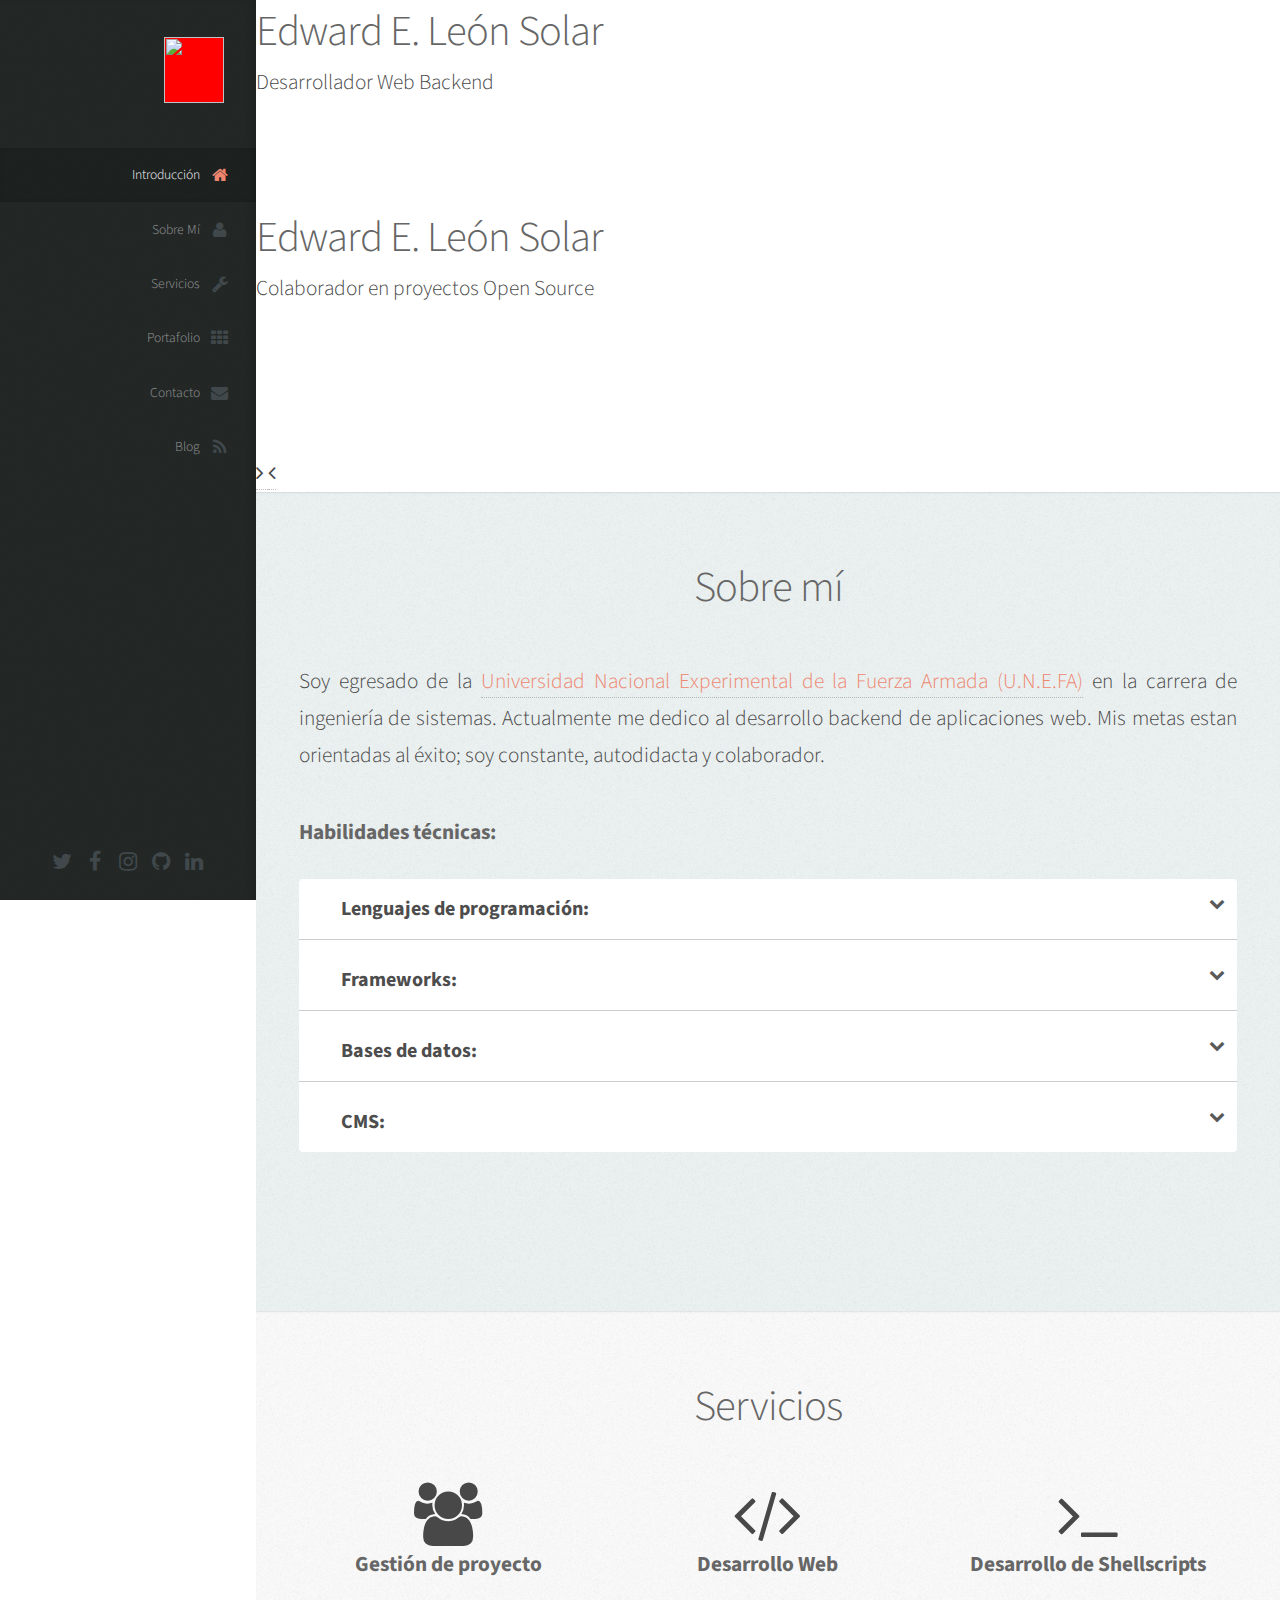
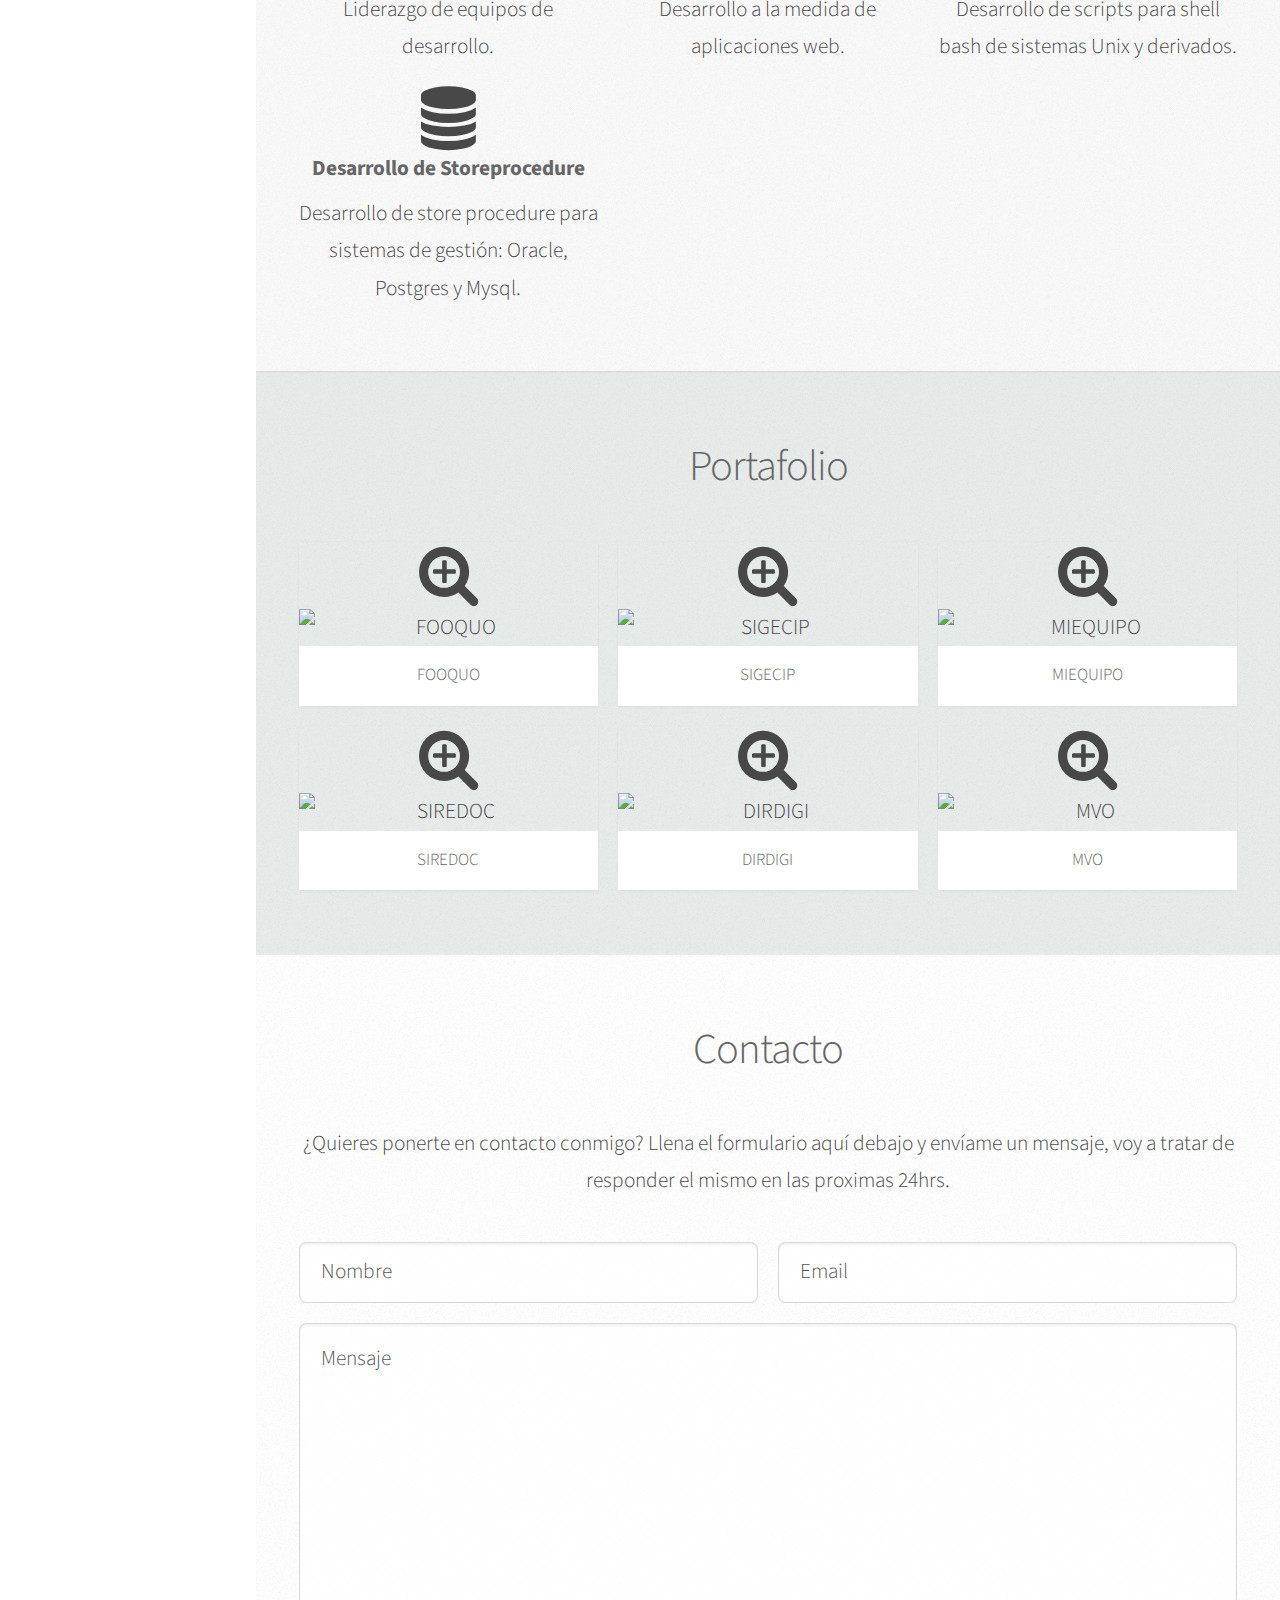
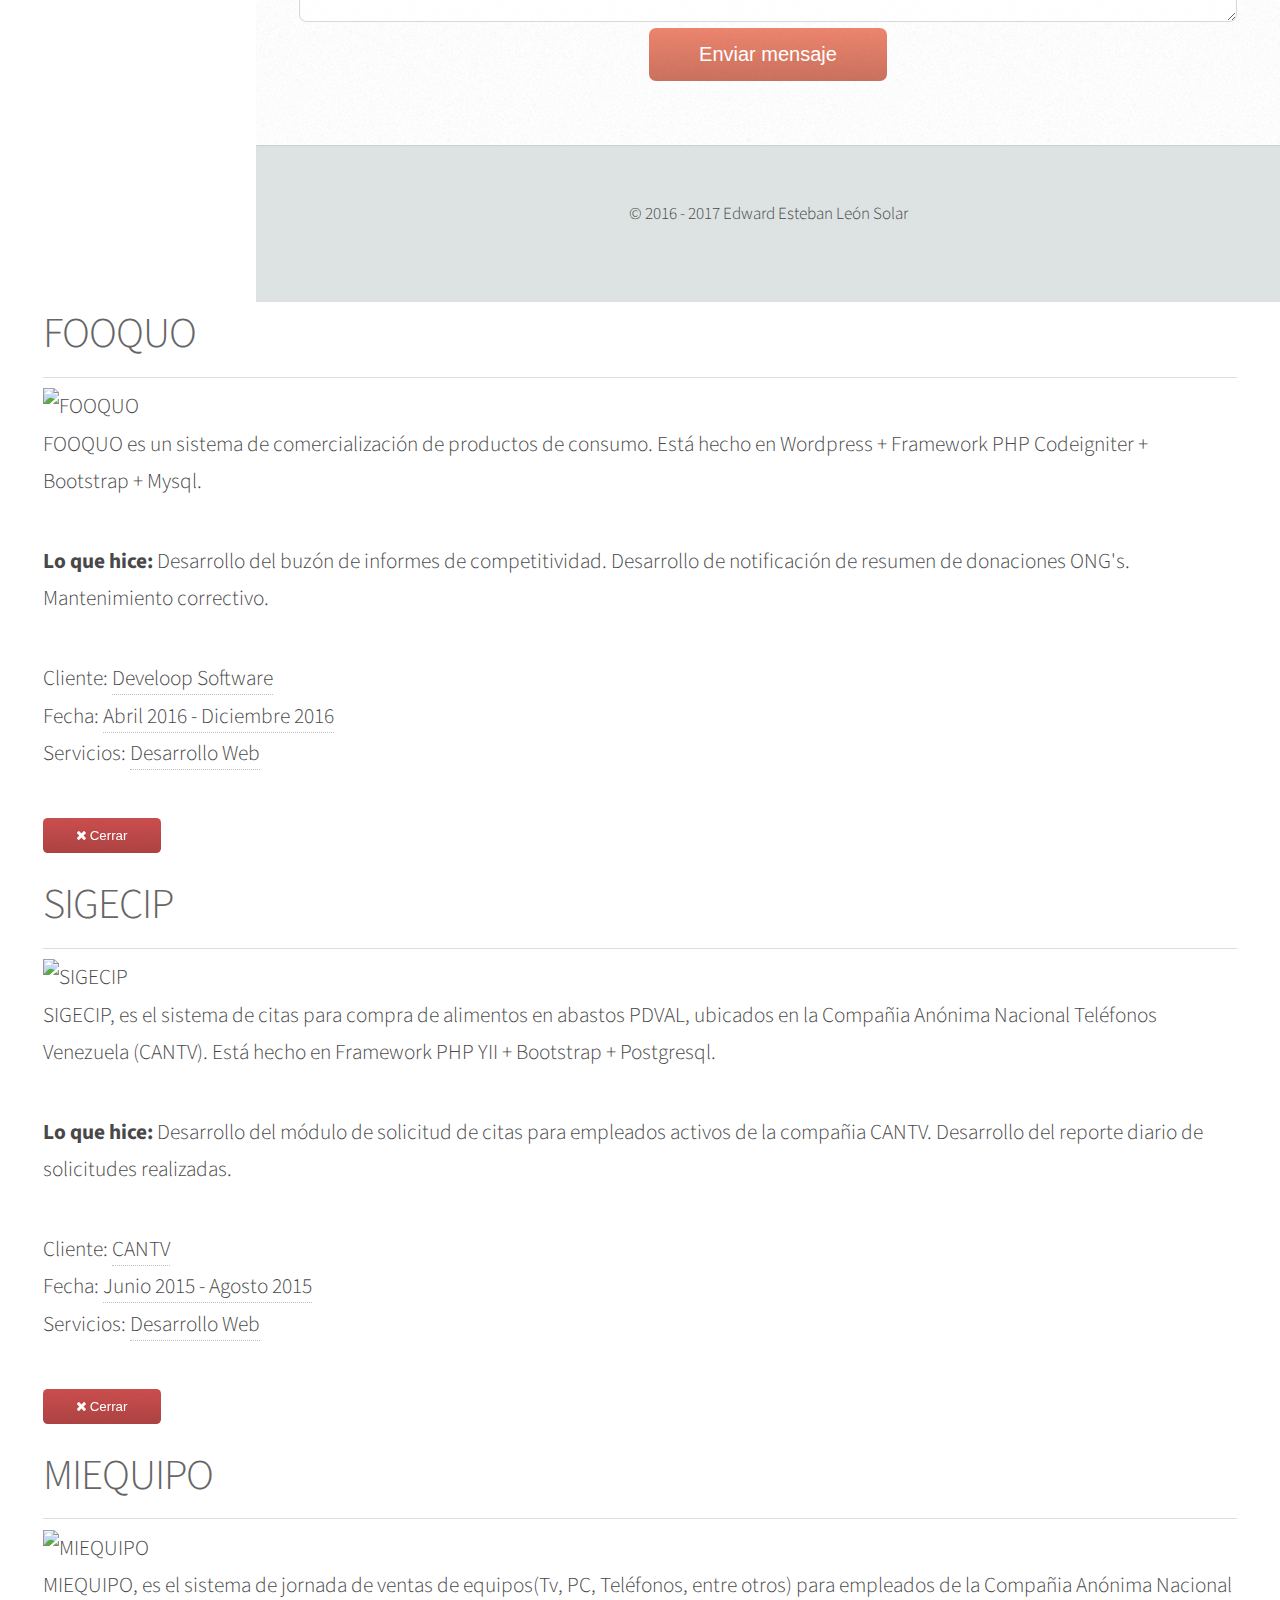
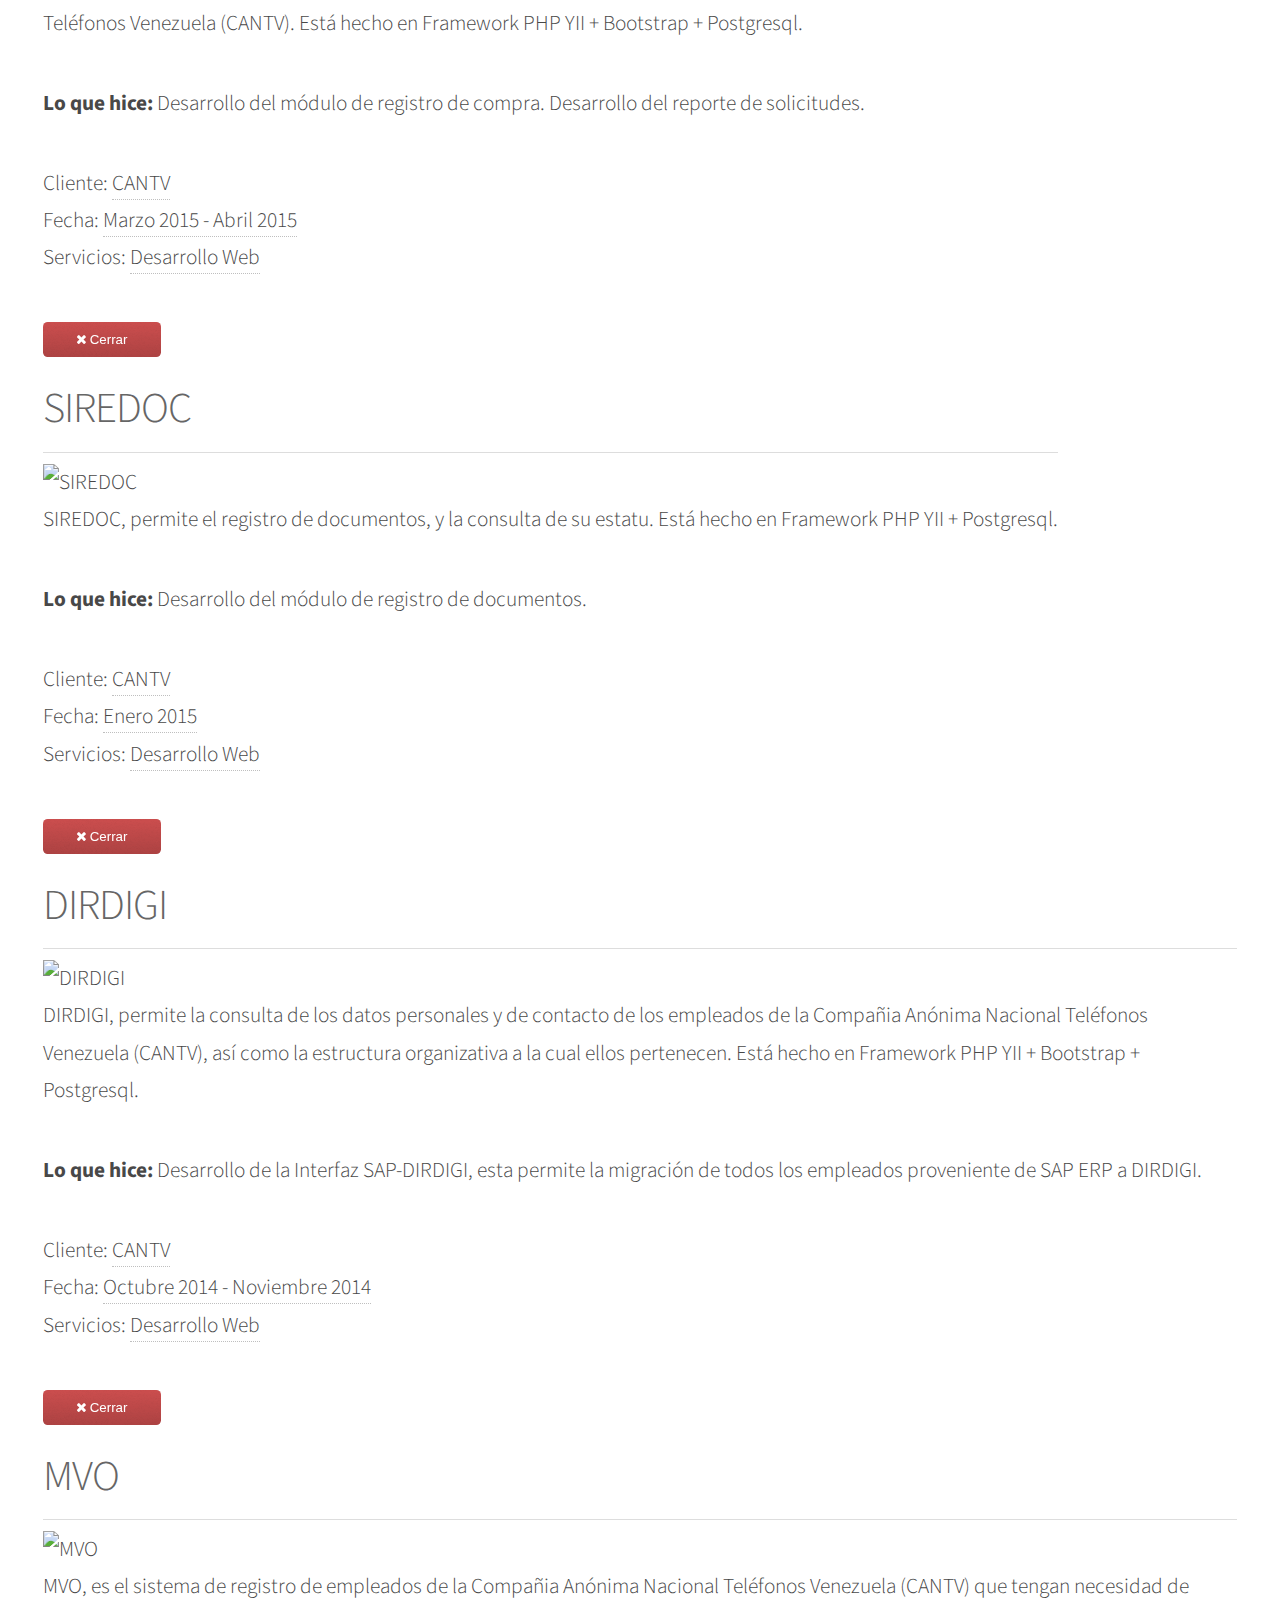
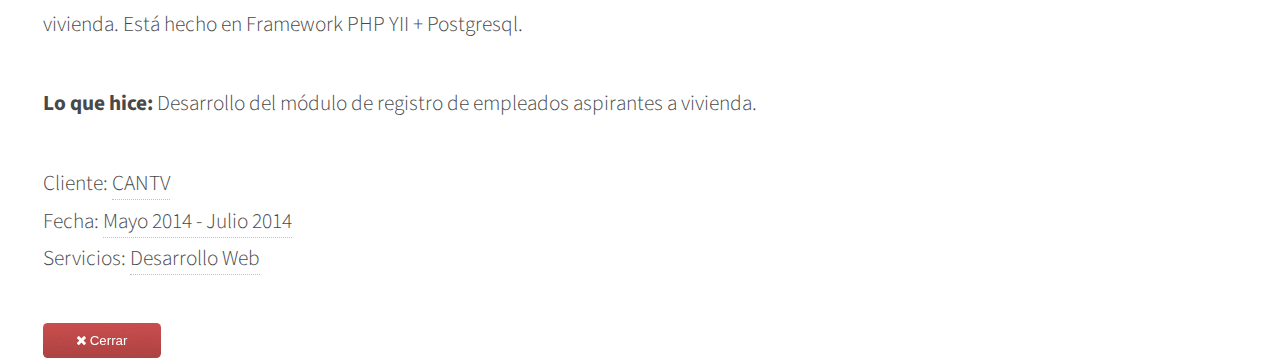
==== commit e4b11b67: "Update sidebar and progress bar width" ====
--- a/index.html
+++ b/index.html
@@ -1,11 +1,11 @@
 <!DOCTYPE HTML>
-<!--
-	Prologue by HTML5 UP
-	html5up.net | @ajlkn
-	Free for personal and commercial use under the CCA 3.0 license (html5up.net/license)
--->
 <html>
 	<head>
+		<!-- PACE Loader -->
+		<script src="web/libs/pace/js/pace.min.js"></script>
+		<link href="web/libs/pace/css/pace.css" rel="stylesheet">
+		<!-- END PACE Loader -->
+
 		<title>Edward Esteban León Solar</title>
 		<meta charset="utf-8" />
 		<meta name="viewport" content="width=device-width, initial-scale=1" />
@@ -68,11 +68,10 @@
 							-->
 							<ul>
 								<li><a href="#top" id="top-link" class="skel-layers-ignoreHref"><span class="icon fa-home">Introducción</span></a></li>
-								<li><a href="#about" id="about-link" class="skel-layers-ignoreHref"><span class="icon fa-user">Sobre mí</span></a></li>
+								<li><a href="#about" id="about-link" class="skel-layers-ignoreHref"><span class="icon fa-user">Sobre Mí</span></a></li>
 								<li><a href="#service" id="service-link" class="skel-layers-ignoreHref"><span class="icon fa-wrench">Servicios</span></a></li>
 								<li><a href="#portfolio" id="portfolio-link" class="skel-layers-ignoreHref"><span class="icon fa-th">Portafolio</span></a></li>
 								<li><a href="#contact" id="contact-link" class="skel-layers-ignoreHref"><span class="icon fa-envelope">Contacto</span></a></li>
-								<li><a href="documents/cv.pdf" id="cv-link" class="skel-layers-ignoreHref"><span class="icon fa-file-text-o">Curriculum Vitae</span></a></li>
 								<li><a href="http://eleonsolar.com/blog" id="blog-link" class="skel-layers-ignoreHref"><span class="icon fa-rss">Blog</span></a></li>
 							</ul>
 						</nav>
@@ -120,7 +119,7 @@
 																<h2>Edward E. León Solar</h2>
 																<span>Colaborador en proyectos Open Source</span>
 																<br/><br/>
-																<a href="#portfolio" class="scrolly" style="border-bottom-color: rgba(255, 255, 255, 0);color:#fff">
+																<a href="#about" class="scrolly" style="border-bottom-color: rgba(255, 255, 255, 0);color:#fff">
 																	<i class="fa fa-angle-double-down fa-3x" aria-hidden="true" style="text-decoration: none;"></i>
 																</a>
 														</div>
@@ -301,7 +300,7 @@
 											<article class="item-service">
 												<i class="fa fa-3x fa-users" aria-hidden="true"></i>
 												<h4 style="font-weight:bold">Gestión de proyecto</h4>
-												<p style="margin-top:10px">Liderazgo de equipos de desarrollo</p>
+												<p style="margin-top:10px">Liderazgo de equipos de desarrollo.</p>
 											</article>
 										</div>
 										<div class="4u 12u$(mobile) service-item">
--- a/web/libs/pace/css/pace.css
+++ b/web/libs/pace/css/pace.css
@@ -0,0 +1,22 @@
+.pace {
+  -webkit-pointer-events: none;
+  pointer-events: none;
+
+  -webkit-user-select: none;
+  -moz-user-select: none;
+  user-select: none;
+}
+
+.pace-inactive {
+  display: none;
+}
+
+.pace .pace-progress {
+  background: #E80000;
+  position: fixed;
+  z-index: 2000;
+  top: 0;
+  right: 100%;
+  width: 100%;
+  height: 3px;
+}
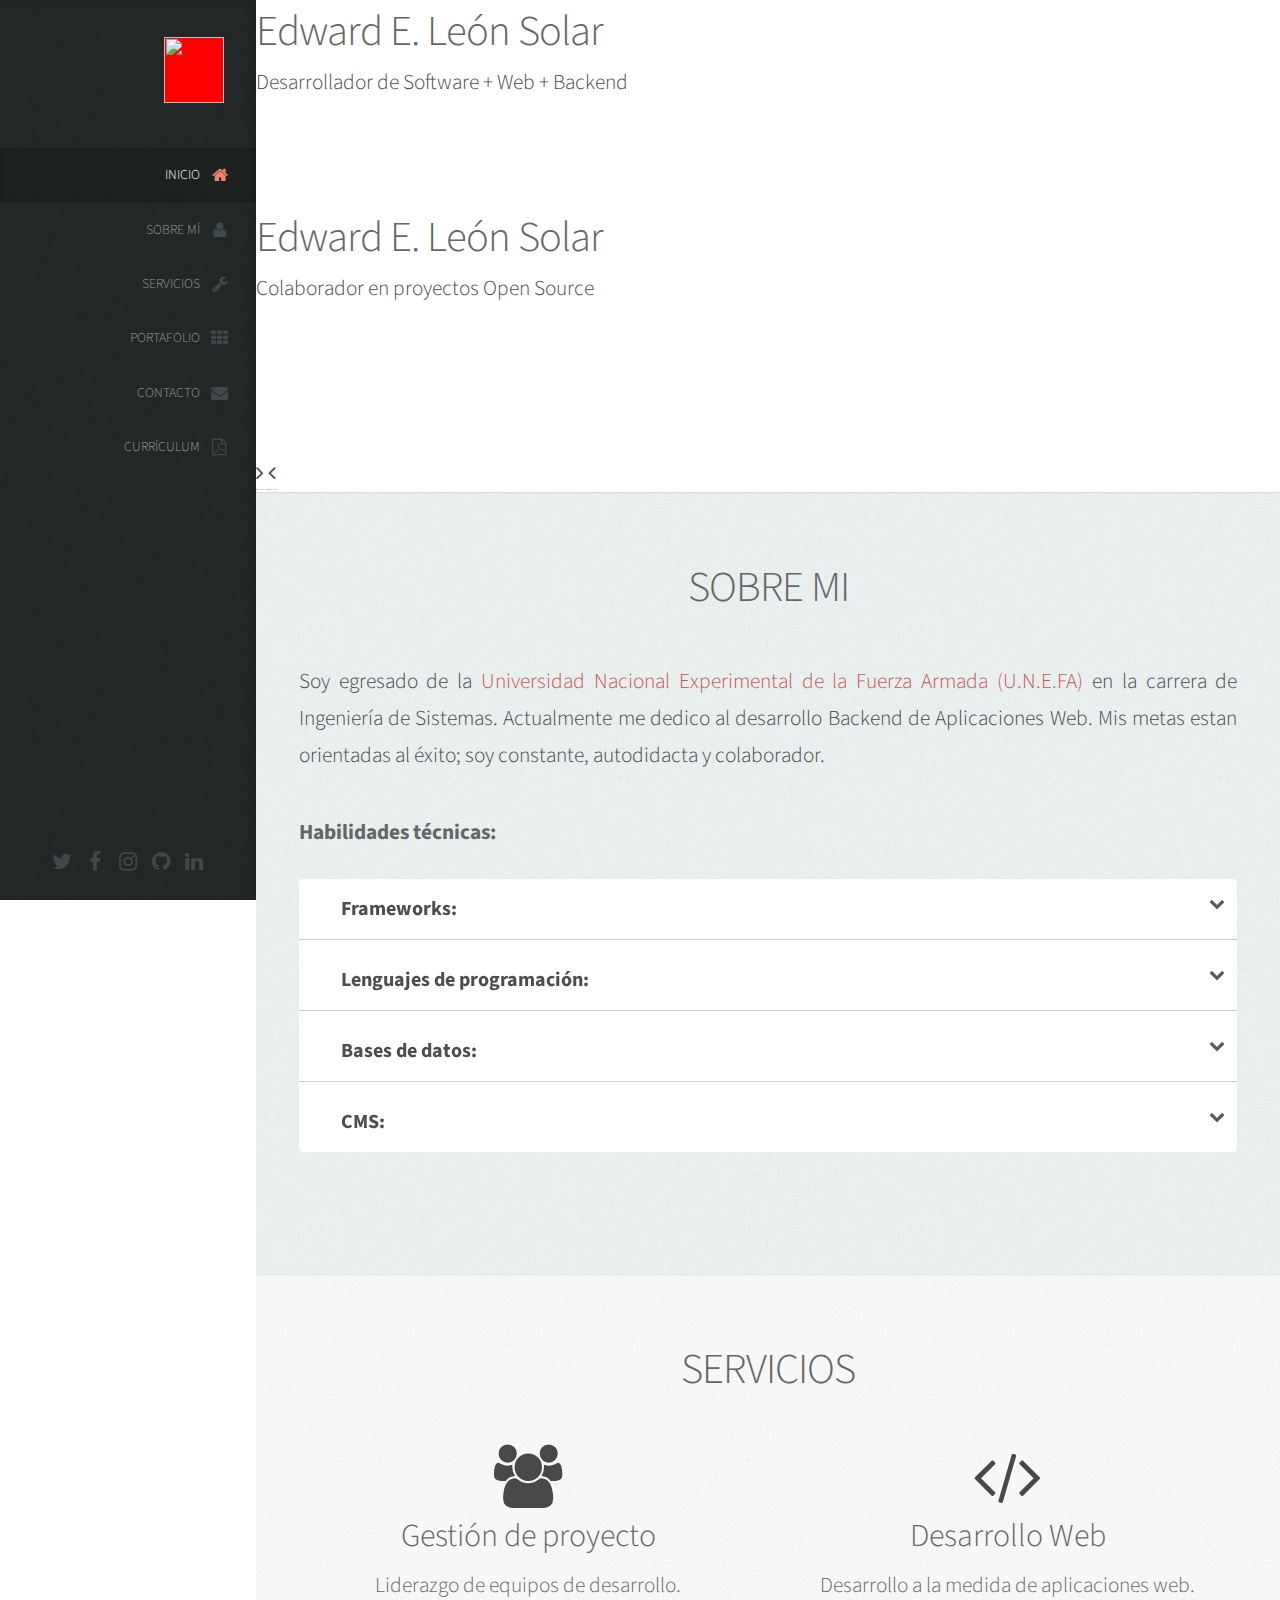
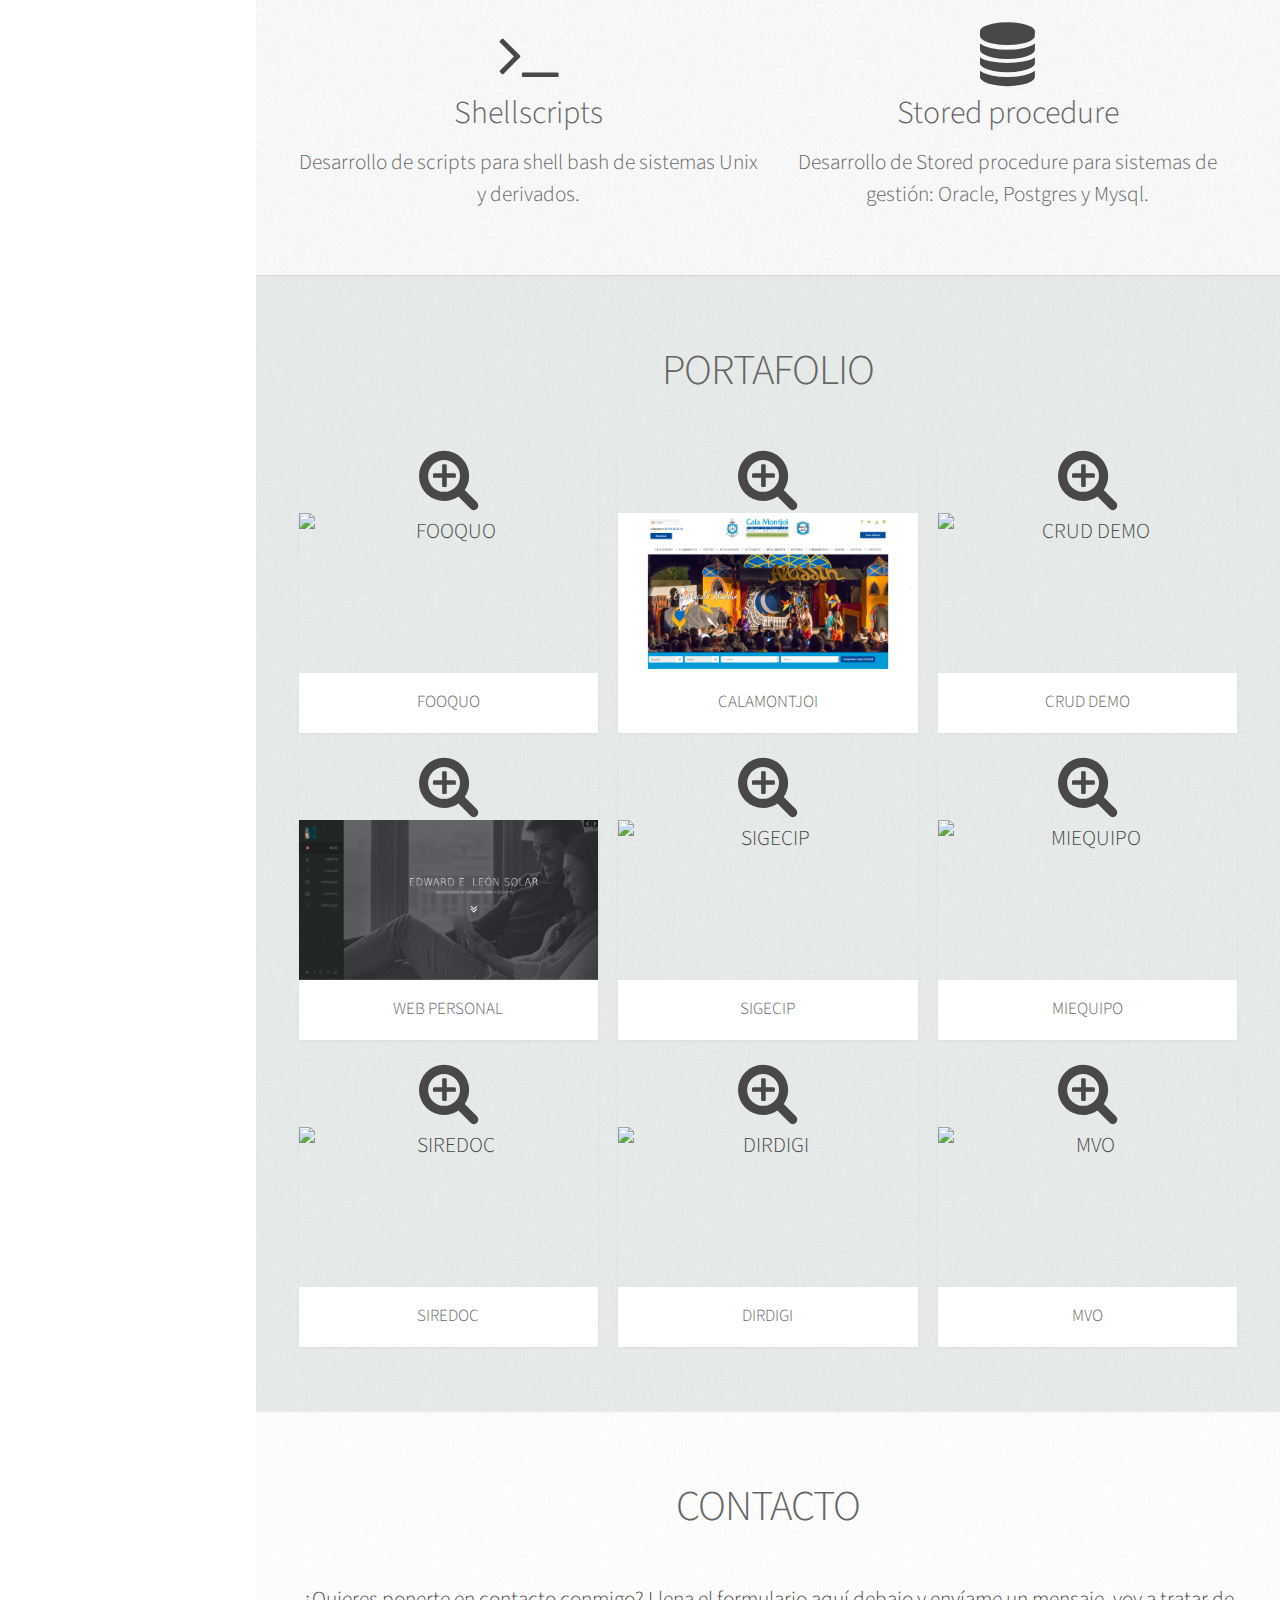
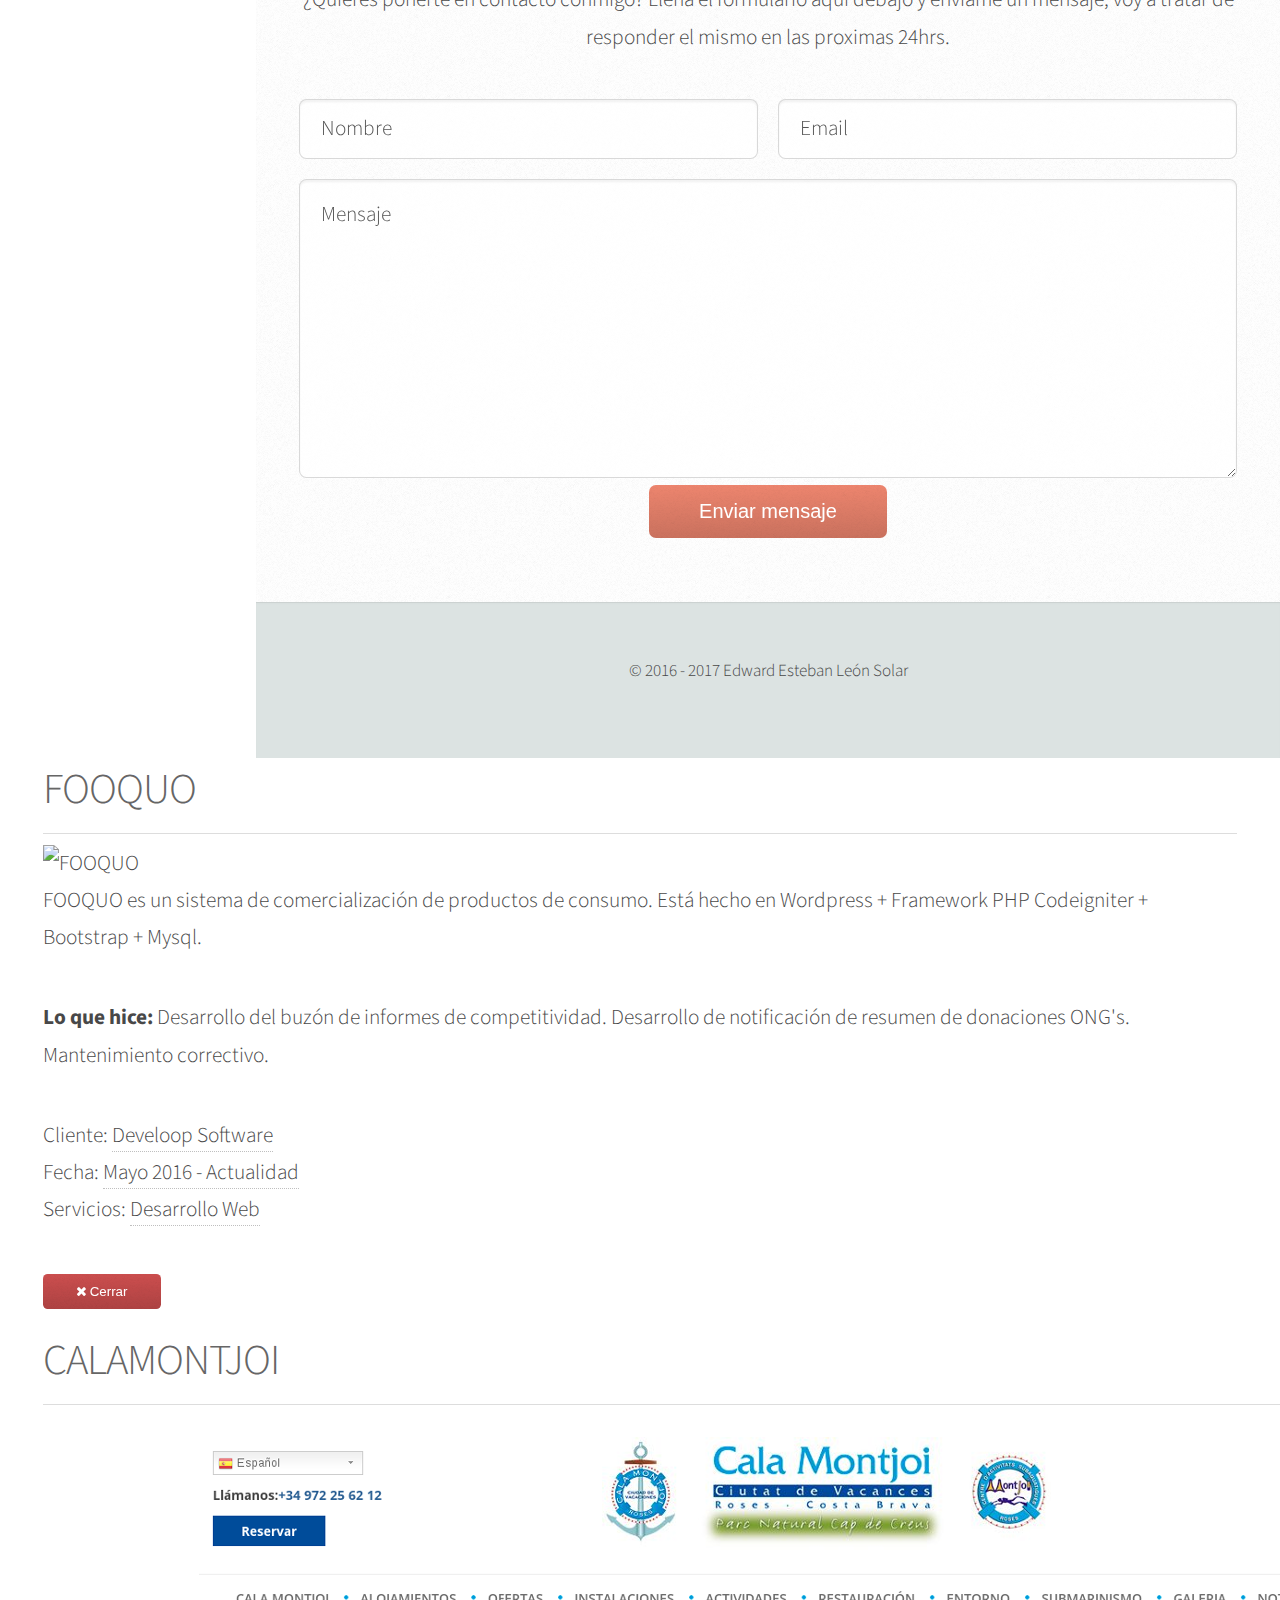
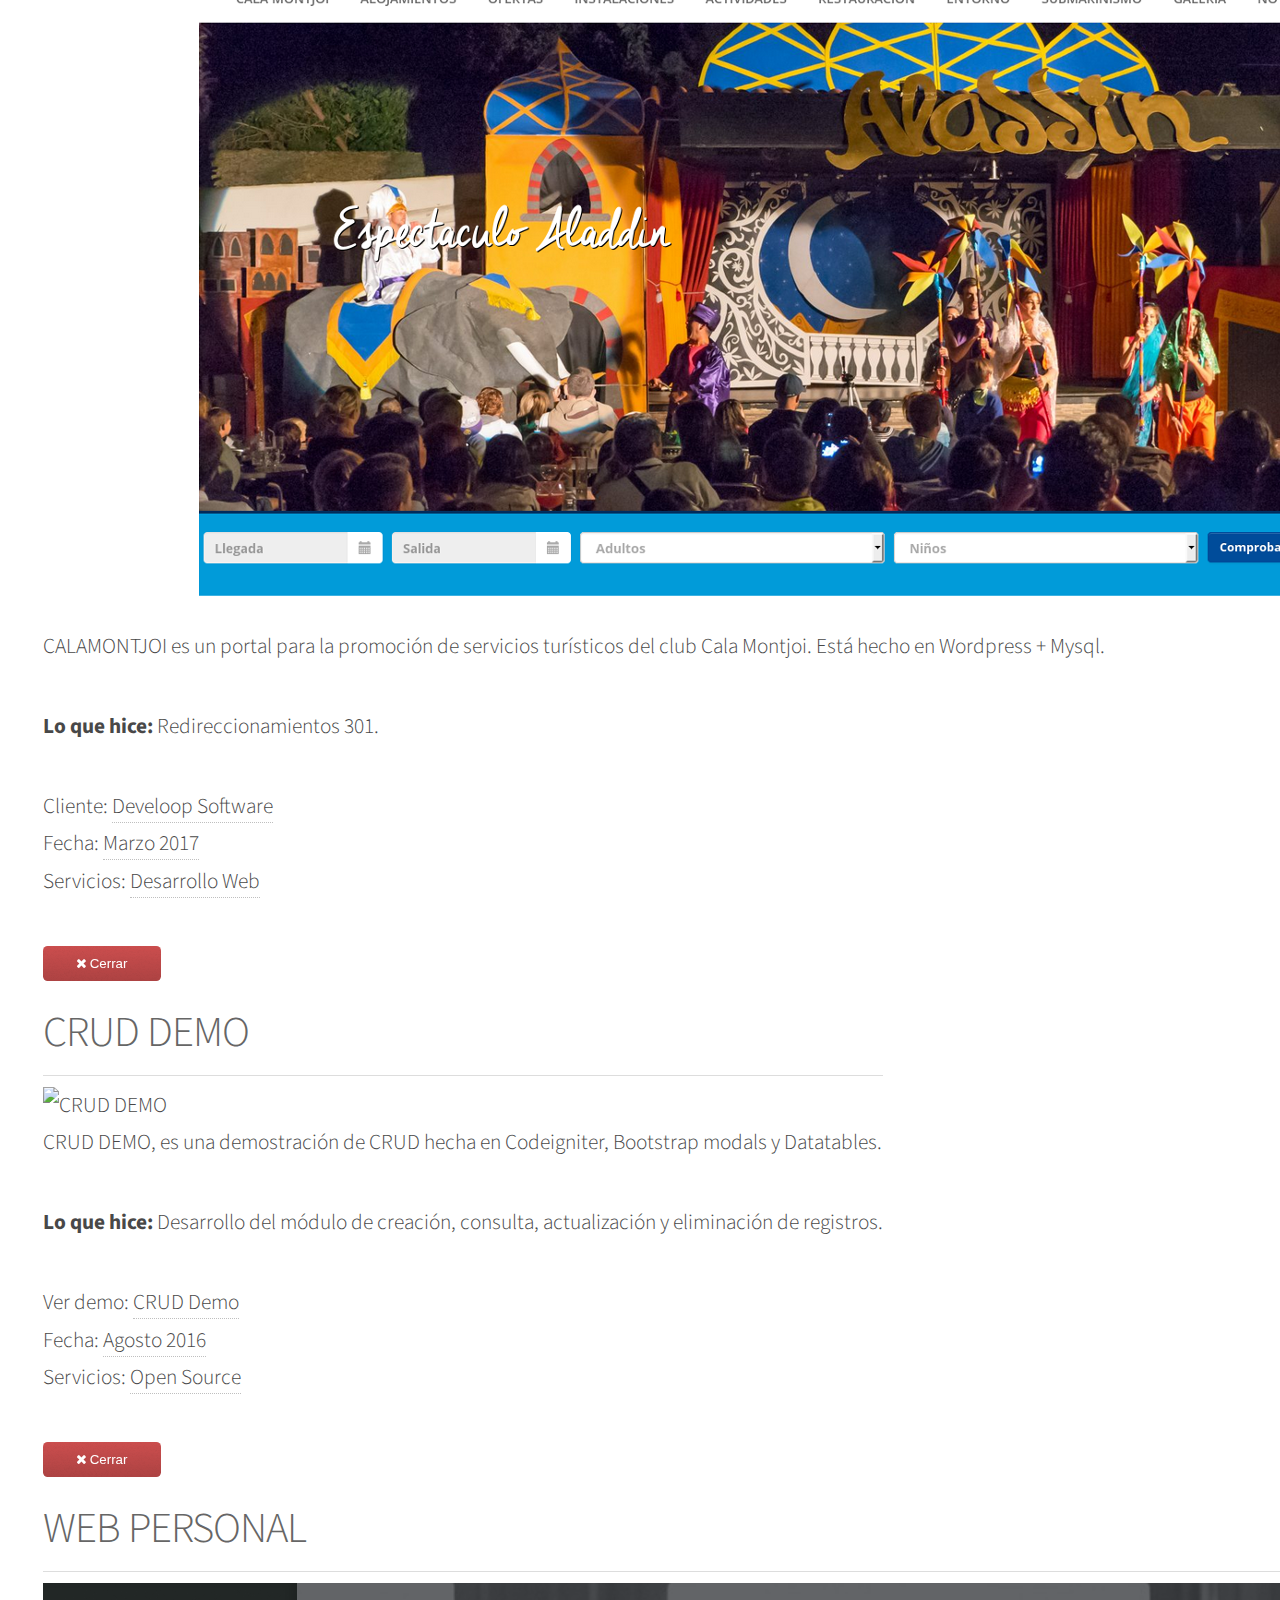
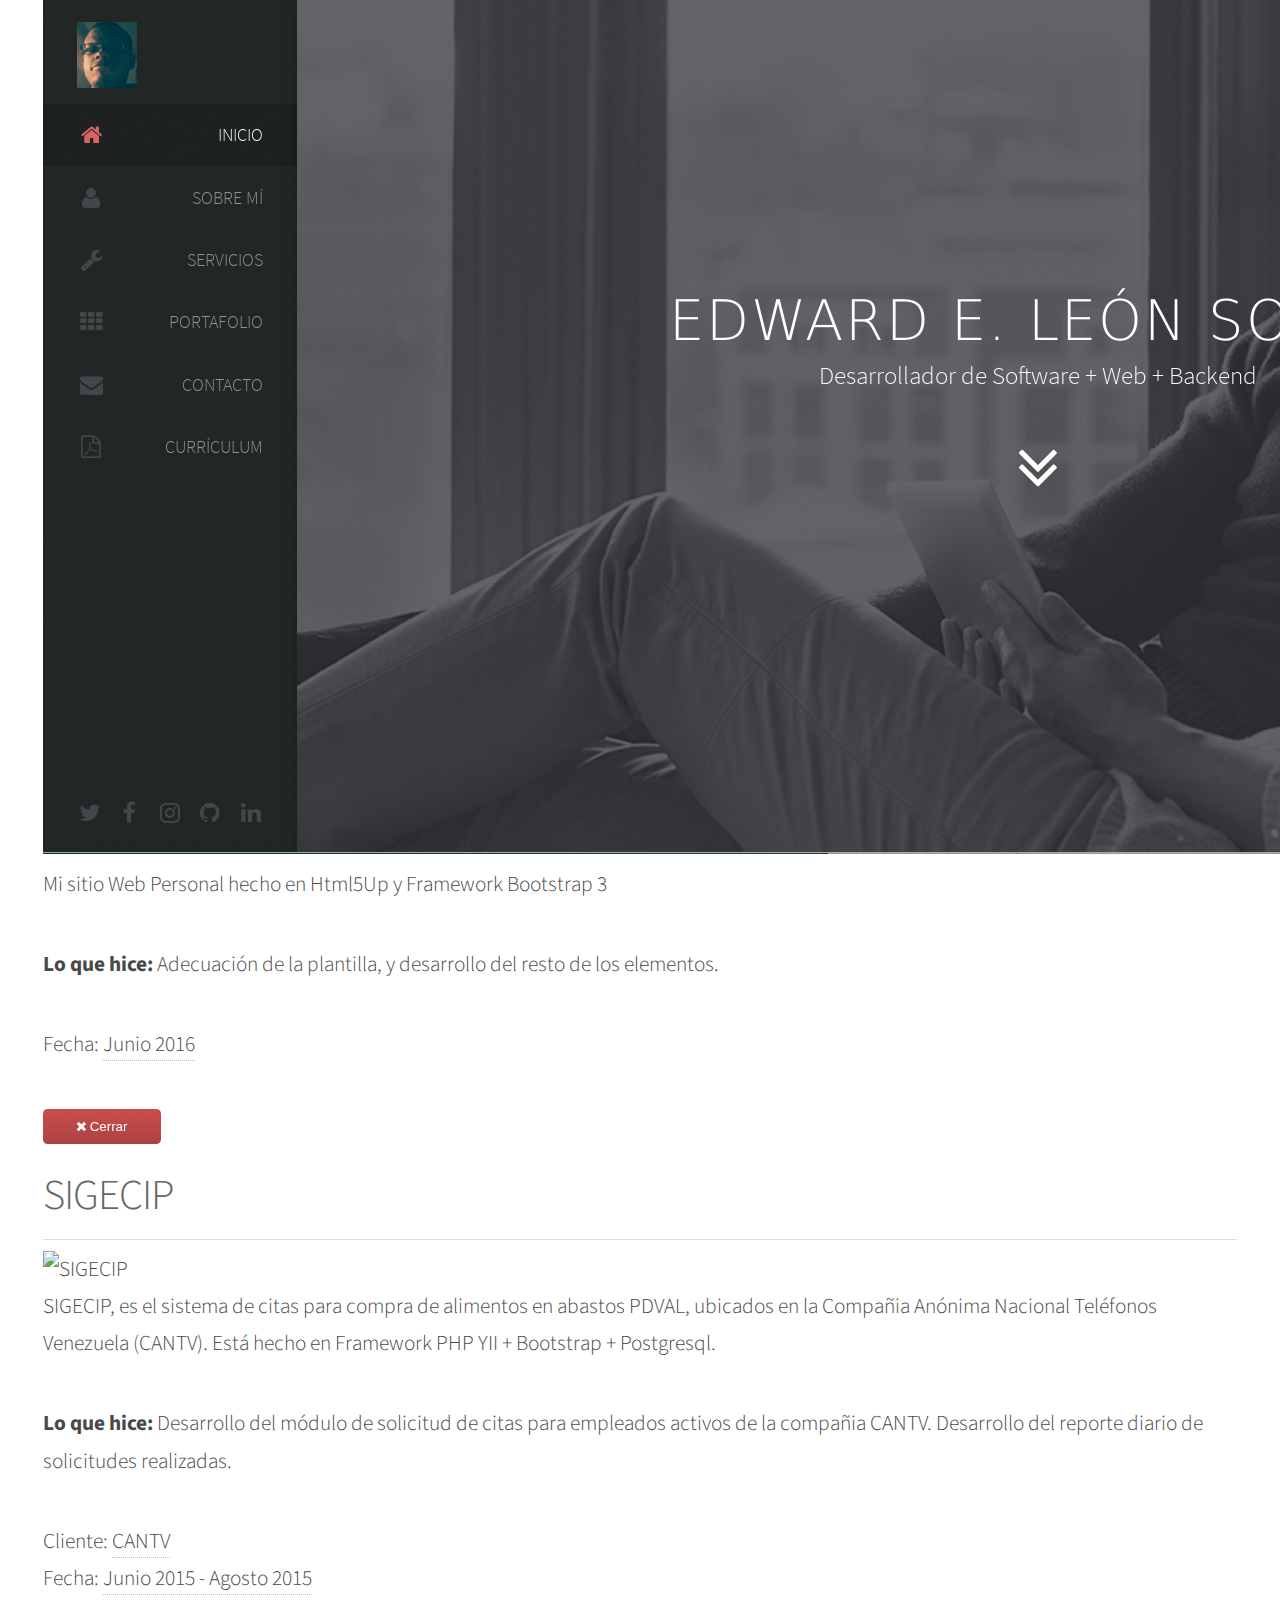
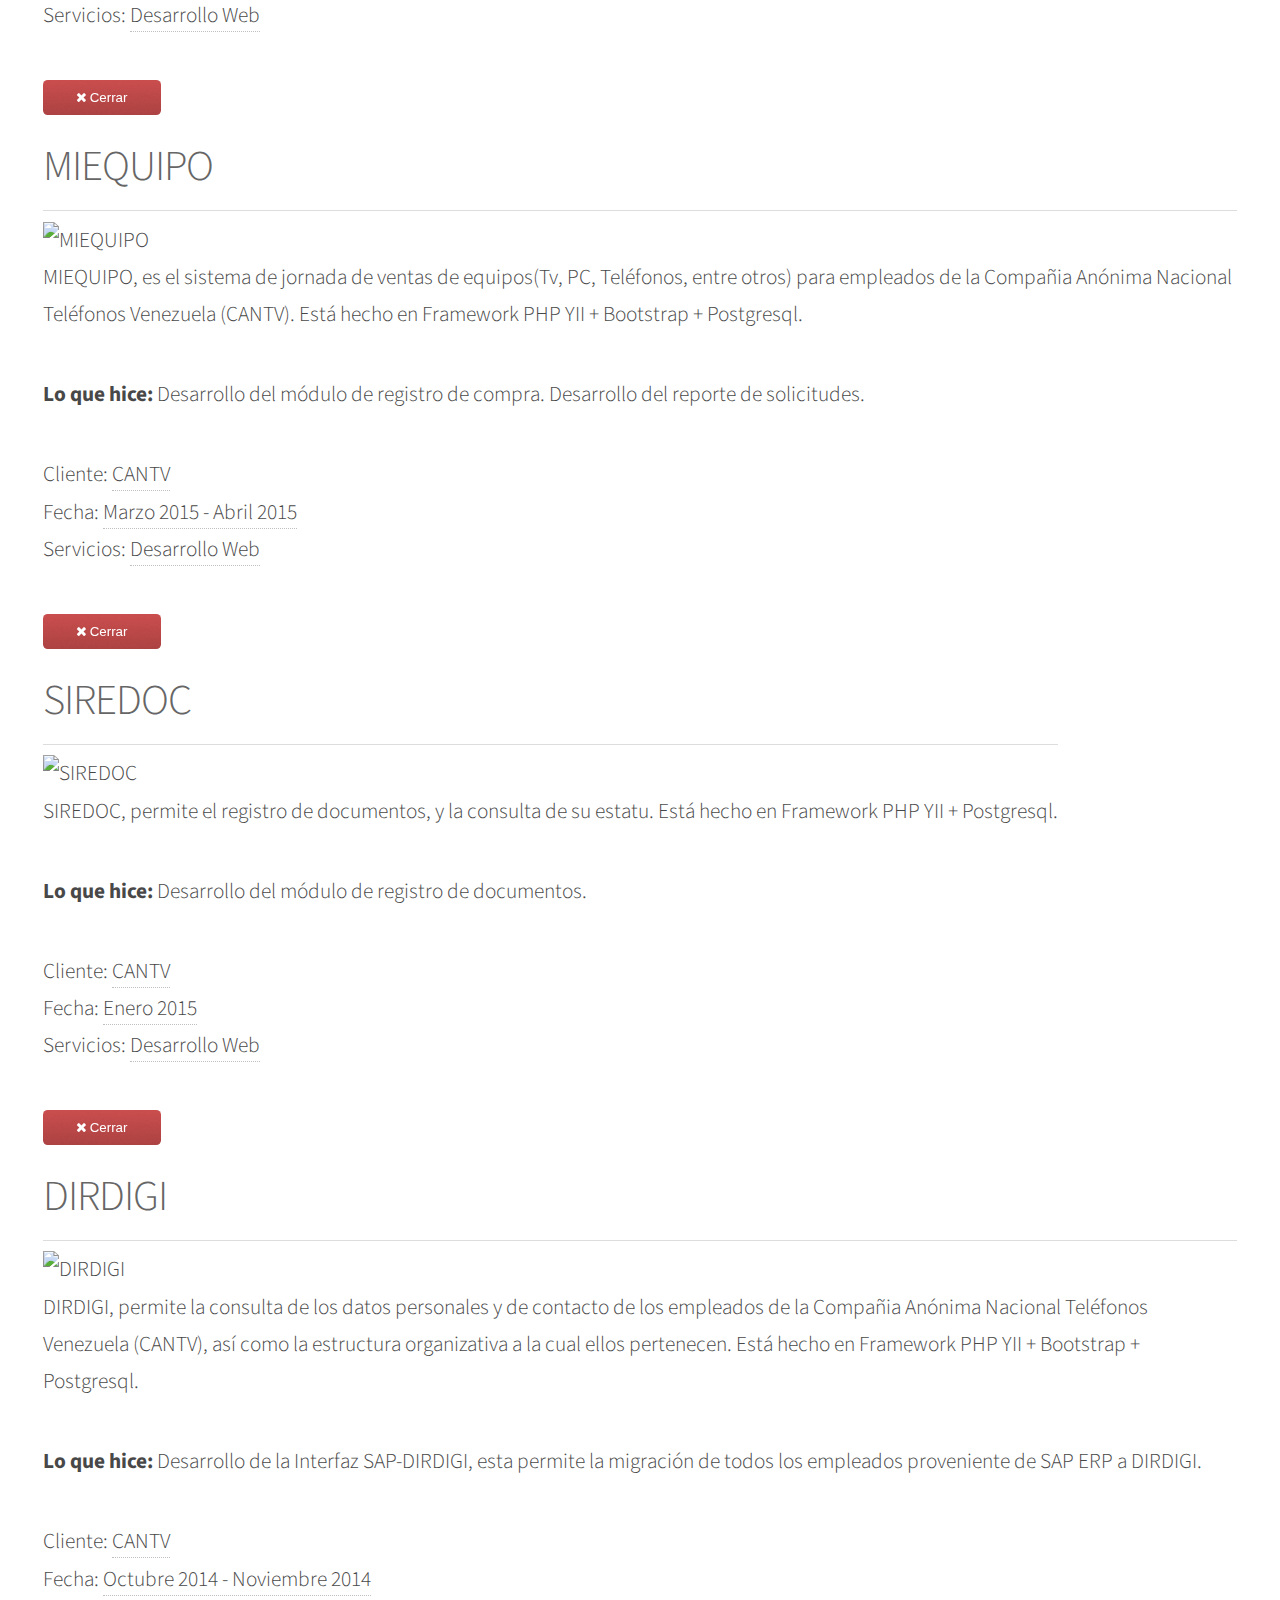
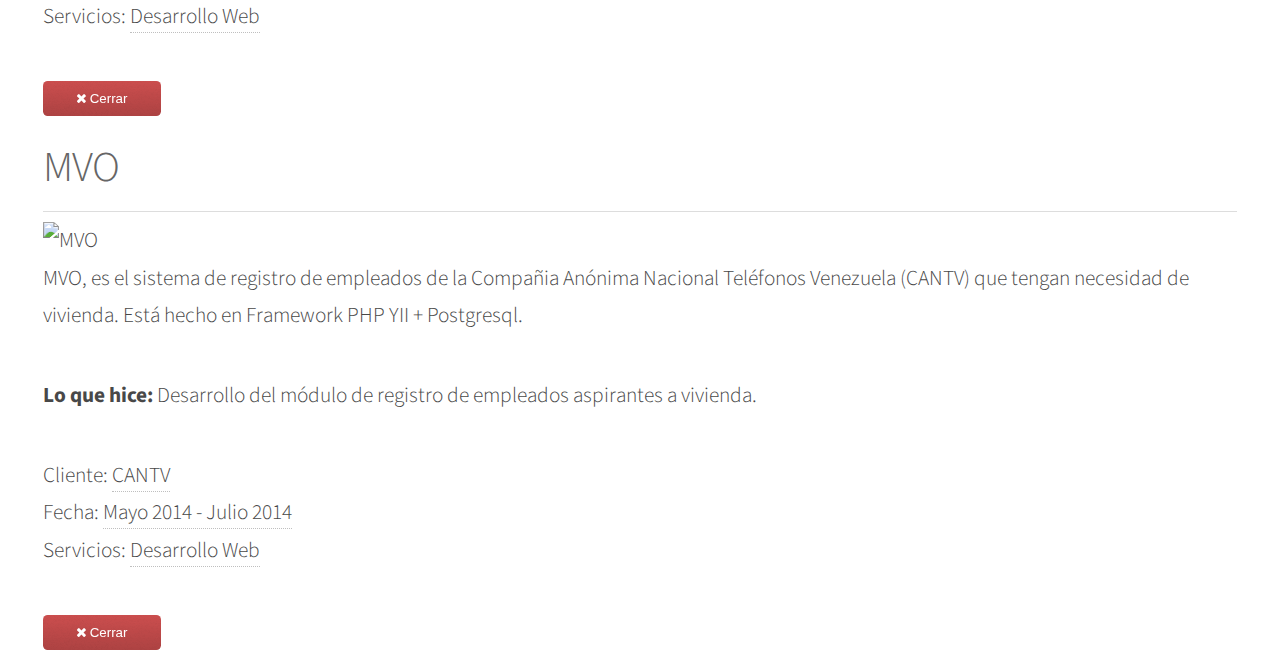
==== commit 02e73323: "Add new portfolio element" ====
--- a/index.html
+++ b/index.html
@@ -35,6 +35,18 @@
 
 				background-color:  #3d3c3c;
 			}
+			.btn-down:hover{
+
+				color:  #D56565;
+			}
+			.link-main:hover{
+
+        color:  #3d3c3c;
+      }
+			.max-size-image{
+				max-height: 175px;
+				min-height: 160px;
+			}
 		</style>
 	</head>
 	<body>
@@ -67,12 +79,13 @@
 
 							-->
 							<ul>
-								<li><a href="#top" id="top-link" class="skel-layers-ignoreHref"><span class="icon fa-home">Introducción</span></a></li>
-								<li><a href="#about" id="about-link" class="skel-layers-ignoreHref"><span class="icon fa-user">Sobre Mí</span></a></li>
-								<li><a href="#service" id="service-link" class="skel-layers-ignoreHref"><span class="icon fa-wrench">Servicios</span></a></li>
-								<li><a href="#portfolio" id="portfolio-link" class="skel-layers-ignoreHref"><span class="icon fa-th">Portafolio</span></a></li>
-								<li><a href="#contact" id="contact-link" class="skel-layers-ignoreHref"><span class="icon fa-envelope">Contacto</span></a></li>
-								<li><a href="http://eleonsolar.com/blog" id="blog-link" class="skel-layers-ignoreHref"><span class="icon fa-rss">Blog</span></a></li>
+								<li><a href="#top" id="top-link" class="skel-layers-ignoreHref"><span class="icon fa-home">INICIO</span></a></li>
+								<li><a href="#about" id="about-link" class="skel-layers-ignoreHref"><span class="icon fa-user">SOBRE MÍ</span></a></li>
+								<li><a href="#service" id="service-link" class="skel-layers-ignoreHref"><span class="icon fa-wrench">SERVICIOS</span></a></li>
+								<li><a href="#portfolio" id="portfolio-link" class="skel-layers-ignoreHref"><span class="icon fa-th">PORTAFOLIO</span></a></li>
+								<li><a href="#contact" id="contact-link" class="skel-layers-ignoreHref"><span class="icon fa-envelope">CONTACTO</span></a></li>
+								<li><a href="docs/resume.pdf" id="curriculum-link" class="skel-layers-ignoreHref"><span class="icon fa-file-pdf-o">CURRÍCULUM</span></a></li>
+								<!--<li><a href="http://eleonsolar.com/blog" id="blog-link" class="skel-layers-ignoreHref"><span class="icon fa-rss">BLOG</span></a></li>-->
 							</ul>
 						</nav>
 
@@ -105,10 +118,10 @@
 												<li>
 														<div class="slide-text">
 																<h2>Edward E. León Solar</h2>
-																<span>Desarrollador Web Backend</span>
+																<span>Desarrollador de Software + Web + Backend</span>
 																<br/><br/>
 																<a href="#about" class="scrolly" style="border-bottom-color: rgba(255, 255, 255, 0);color:#fff">
-																	<i class="fa fa-angle-double-down fa-3x" aria-hidden="true" style="text-decoration: none;"></i>
+																	<i class="fa fa-angle-double-down fa-3x btn-down" aria-hidden="true" style="text-decoration: none;"></i>
 																</a>
 														</div>
 														<div class="slide-filter"></div>
@@ -120,7 +133,7 @@
 																<span>Colaborador en proyectos Open Source</span>
 																<br/><br/>
 																<a href="#about" class="scrolly" style="border-bottom-color: rgba(255, 255, 255, 0);color:#fff">
-																	<i class="fa fa-angle-double-down fa-3x" aria-hidden="true" style="text-decoration: none;"></i>
+																	<i class="fa fa-angle-double-down fa-3x btn-down" aria-hidden="true" style="text-decoration: none;"></i>
 																</a>
 														</div>
 														<div class="slide-filter"></div>
@@ -144,45 +157,80 @@
 					<section id="about" class="two">
 							<div class="container">
 									<header>
-										<h2>Sobre mí</h2>
+										<h2>SOBRE MI</h2>
 									</header>
 
 								  <!-- <a href="javascript:void(0)" class="image featured"><img src="web/images/aboutme.png" alt="" style="height:auto;filter: grayscale(100%);-webkit-filter: grayscale(100%);"/></a> -->
 
 									<p style="text-align:justify">
-										 Soy egresado de la <a href="http://www.unefa.edu.ve/portal/" style="color:#ee866f">Universidad Nacional Experimental de la Fuerza Armada (U.N.E.FA)</a> en la carrera de ingeniería de sistemas.
-										Actualmente me dedico al desarrollo backend de aplicaciones web. Mis metas estan orientadas al éxito; soy constante, autodidacta y colaborador.
+										 Soy egresado de la <a  target="_blank" href="http://www.unefa.edu.ve/portal/" style="border-bottom-color: rgba(255, 255, 255, 0);color:#C65555"><span class="link-main">Universidad Nacional Experimental de la Fuerza Armada (U.N.E.FA)</span></a> en la carrera de Ingeniería de Sistemas.
+										Actualmente me dedico al desarrollo Backend de Aplicaciones Web. Mis metas estan orientadas al éxito; soy constante, autodidacta y colaborador.
 									</p>
 									<h4 style="text-align:left;font-weight:bold">Habilidades técnicas:</h4>
 									<ul id="accordion" class="accordion">
 										<li>
+											<h4 style="text-align:left;font-weight:bold;margin-bottom:10px;" class="link" id="frameworks">Frameworks:<i class="fa fa-chevron-down"></i></h4>
+											<ul class="submenu">
+												<li>
+												<div class="skillbar clearfix " data-percent="100%">
+													<div class="skillbar-title" style="background:  #d8e110;"><span>Codeigniter</span></div>
+													<div class="skillbar-bar" style="background:  #ebf082;"></div>
+													<div class="skill-bar-percent">100%</div>
+												</div> <!-- End Skill Bar -->
+												</li>
+												<li>
+												<div class="skillbar clearfix " data-percent="90%">
+													<div class="skillbar-title" style="background: #40E0D0;"><span>YII</span></div>
+													<div class="skillbar-bar" style="background:  #00FFFF;"></div>
+													<div class="skill-bar-percent">90%</div>
+												</div> <!-- End Skill Bar -->
+												</li>
+												<li>
+												<div class="skillbar clearfix " data-percent="80%">
+													<div class="skillbar-title" style="background: #2980b9;"><span>Bootstrap</span></div>
+													<div class="skillbar-bar" style="background:#3498db;"></div>
+													<div class="skill-bar-percent">80%</div>
+												</div> <!-- End Skill Bar -->
+												</li>
+												<li>
+												<div class="skillbar clearfix " data-percent="60%">
+													<div class="skillbar-title" style="background: #2c3e50;"><span>Laravel</span></div>
+													<div class="skillbar-bar" style="background: #2c3e50;"></div>
+													<div class="skill-bar-percent">60%</div>
+												</div> <!-- End Skill Bar -->
+												</li>
+											</ul>
+									</li>
+									<li>
 											<h4 style="text-align:left;font-weight:bold;margin-bottom:10px;" class="link">Lenguajes de programación:<i class="fa fa-chevron-down"></i></h4>
 											<ul class="submenu">
 												<li>
 												<div class="skillbar clearfix " data-percent="100%">
-													<div class="skillbar-title" style="background: #2c3e50;" ><span>PHP</span></div>
-													<div class="skillbar-bar" style="background: #405264;" ></div>
-													<div class="skill-bar-percent">100%</div>
-												</div> <!-- End Skill Bar -->
-												</li>
-												<li>
-												<div class="skillbar clearfix " data-percent="100%">
-													<div class="skillbar-title" style="background: #8B0000;"><span>Javascript</span></div>
+													<div class="skillbar-title" style="background: #8B0000;"><span>PHP</span></div>
 													<div class="skillbar-bar" style="background: #A52A2A;"></div>
 													<div class="skill-bar-percent">100%</div>
 												</div> <!-- End Skill Bar -->
 												</li>
 												<li>
+												<div class="skillbar clearfix " data-percent="100%">
+													<div class="skillbar-title" style="background: #d8e110;"><span>JS</span></div>
+													<div class="skillbar-bar" style="background: #ebf082;"></div>
+													<div class="skill-bar-percent">100%</div>
+												</div> <!-- End Skill Bar -->
+												</li>
+												<li>
+												<!--
 												<div class="skillbar clearfix " data-percent="100%">
 													<div class="skillbar-title" style="background: #124e8c;"><span>SQL</span></div>
 													<div class="skillbar-bar" style="background: #4288d0;"></div>
 													<div class="skill-bar-percent">100%</div>
-												</div> <!-- End Skill Bar -->
+												</div> End Skill Bar
+											  -->
 												</li>
 												<li>
 												<div class="skillbar clearfix " data-percent="80%">
-													<div class="skillbar-title" style="background: #9400D3;"><span>Java</span></div>
-													<div class="skillbar-bar" style="background: #EE82EE;"></div>
+													<div class="skillbar-title" style="background: #2980b9;"><span>Java</span></div>
+													<div class="skillbar-bar" style="background: #3498db;"></div>
 													<div class="skill-bar-percent">80%</div>
 												</div> <!-- End Skill Bar -->
 												</li>
@@ -202,39 +250,6 @@
 												</li>
 											</ul>
 										</li>
-										<li>
-											<h4 style="text-align:left;font-weight:bold;margin-bottom:10px;" class="link" id="framework">Frameworks:<i class="fa fa-chevron-down"></i></h4>
-											<ul class="submenu">
-												<li>
-												<div class="skillbar clearfix " data-percent="100%">
-													<div class="skillbar-title" style="background:  #d8e110;"><span>Codeigniter</span></div>
-													<div class="skillbar-bar" style="background:  #ebf082;"></div>
-													<div class="skill-bar-percent">100%</div>
-												</div> <!-- End Skill Bar -->
-												</li>
-												<li>
-												<div class="skillbar clearfix " data-percent="90%">
-													<div class="skillbar-title" style="background: #40E0D0;"><span>YII</span></div>
-													<div class="skillbar-bar" style="background:  #00FFFF;"></div>
-													<div class="skill-bar-percent">90%</div>
-												</div> <!-- End Skill Bar -->
-												</li>
-												<li>
-												<div class="skillbar clearfix " data-percent="80%">
-													<div class="skillbar-title" style="background: #2980b9;"><span>Bootstrap</span></div>
-													<div class="skillbar-bar" style="background:#3498db;"></div>
-													<div class="skill-bar-percent">80%</div>
-												</div> <!-- End Skill Bar -->
-												</li>
-												<li>
-												<div class="skillbar clearfix " data-percent="60%">
-													<div class="skillbar-title" style="background: #2c3e50;"><span>Laravel</span></div>
-													<div class="skillbar-bar" style="background: #2c3e50;"></div>
-													<div class="skill-bar-percent">60%</div>
-												</div> <!-- End Skill Bar -->
-												</li>
-											</ul>
-									</li>
 									<li>
 										<h4 style="text-align:left;font-weight:bold;margin-bottom:10px;" class="link">Bases de datos:<i class="fa fa-chevron-down"></i></h4>
 										<ul class="submenu">
@@ -276,6 +291,7 @@
 								</ul>
 								<br />
 								<!-- Techs -->
+                                                                <!--
 								<article class="12u 12u$(xsmall) work-item" style>
 
 									<img src="web/images/techs/python.png" alt="" />
@@ -287,43 +303,45 @@
 									<img src="web/images/techs/angular.png" alt="" />
 									<img src="web/images/techs/wordpress.png" alt="" />
 								</article>
+                                                                -->
 							</div>
 					</section>
 					<!-- Services -->
 					<section id="service" class="three">
 							<div class="container">
 									<header>
-										<h2>Servicios</h2>
+										<h2>SERVICIOS</h2>
 									</header>
 									<div class="row">
-										<div class="4u 12u$(mobile) service-item">
+										<div class="6u 12u$(mobile) service-item">
 											<article class="item-service">
 												<i class="fa fa-3x fa-users" aria-hidden="true"></i>
-												<h4 style="font-weight:bold">Gestión de proyecto</h4>
-												<p style="margin-top:10px">Liderazgo de equipos de desarrollo.</p>
+												<h3>Gestión de proyecto</h3>
+												<h4 style="margin-top:10px;">Liderazgo de equipos de desarrollo.</h4>
 											</article>
 										</div>
-										<div class="4u 12u$(mobile) service-item">
+										<div class="6u 12u$(mobile) service-item">
 											<article class="item-service">
-												<i class="fa fa-3x fa-code" aria-hidden="true"></i>
-												<h4 style="font-weight:bold">Desarrollo Web</h4>
-												<p style="margin-top:10px">Desarrollo a la medida de aplicaciones web.</p>
+												<i class="fa fa-3x fa-code" aria-hidden="true" ></i>
+												<h3 >Desarrollo Web</h3>
+												<h4 style="margin-top:10px">Desarrollo a la medida de aplicaciones web.</h4>
 											</article>
 										</div>
-										<div class="4u 12u$(mobile) service-item">
+
+									</div>
+									<div class="row">
+                                                                                <div class="6u 12u$(mobile) service-item">
 											<article class="item-service">
-												<i class="fa fa-3x fa-terminal" aria-hidden="true"></i>
-												<h4 style="font-weight:bold">Desarrollo de Shellscripts</h4>
-												<p style="margin-top:10px">Desarrollo de scripts para shell bash de sistemas Unix y derivados.</p>
+												<i class="fa fa-3x fa-terminal" aria-hidden="true" ></i>
+												<h3 >Shellscripts</h3>
+												<h4 style="margin-top:10px">Desarrollo de scripts para shell bash de sistemas Unix y derivados.</h4>
 											</article>
 										</div>
-									</div>
-									<div class="row">
-										<div class="4u 12u$(mobile) service-item">
+										<div class="6u 12u$(mobile) service-item">
 											<article class="item-service">
 												<i class="fa fa-3x fa-database" aria-hidden="true"></i>
-												<h4 style="font-weight:bold">Desarrollo de Storeprocedure</h4>
-												<p style="margin-top:10px">Desarrollo de store procedure para sistemas de gestión: Oracle, Postgres y Mysql.</p>
+												<h3 >Stored procedure</h3>
+												<h4 style="margin-top:10px">Desarrollo de Stored procedure para sistemas de gestión: Oracle, Postgres y Mysql.</h4>
 											</article>
 										</div>
 									</div>
@@ -333,10 +351,10 @@
 						<section id="portfolio" class="four">
 							<div class="container">
 								<header>
-									<h2>Portafolio</h2>
+									<h2>PORTAFOLIO</h2>
 								</header>
 								<div class="row">
-									<div class="4u 12u$(mobile) portfolio-item">
+								       <div class="4u 12u$(mobile) portfolio-item">
 										<article class="item">
 											<a class="image fit portfolio-link" href="#fooquo" data-toggle="modal">
 												<div class="caption">
@@ -344,9 +362,54 @@
 																<i class="fa fa-search-plus fa-3x"></i>
 														</div>
 												</div>
-												<img src="web/images/portfolio/pic01.png" class="img-responsive" alt="FOOQUO" />
+												<img src="web/images/portfolio/pic01.png" class="img-responsive max-size-image" alt="FOOQUO" />
 												<header >
 														<h3>FOOQUO</h3>
+												</header>
+										  </a>
+										</article>
+									</div>
+									<div class="4u 12u$(mobile) portfolio-item">
+										<article class="item">
+											<a class="image fit portfolio-link" href="#calamontjoi" data-toggle="modal">
+												<div class="caption">
+														<div class="caption-content">
+																<i class="fa fa-search-plus fa-3x"></i>
+														</div>
+												</div>
+												<img src="web/images/portfolio/pic07.png" class="img-responsive max-size-image" alt="CALAMONTJOI" />
+												<header >
+														<h3>CALAMONTJOI</h3>
+												</header>
+										  </a>
+										</article>
+									</div>
+									<div class="4u 12u$(mobile) portfolio-item">
+										<article class="item">
+											<a class="image fit portfolio-link" href="#crud_demo" data-toggle="modal">
+												<div class="caption">
+														<div class="caption-content">
+																<i class="fa fa-search-plus fa-3x"></i>
+														</div>
+												</div>
+												<img src="web/images/portfolio/pic08.png" class="img-responsive max-size-image" alt="CRUD DEMO" />
+												<header>
+														<h3>CRUD DEMO</h3>
+												</header>
+										  </a>
+										</article>
+									</div>
+									<div class="4u 12u$(mobile) portfolio-item">
+										<article class="item">
+											<a class="image fit portfolio-link" href="#web_personal" data-toggle="modal">
+												<div class="caption">
+														<div class="caption-content">
+																<i class="fa fa-search-plus fa-3x"></i>
+														</div>
+												</div>
+												<img src="web/images/portfolio/pic09.png" class="img-responsive max-size-image" alt="WEB PERSONAL" />
+												<header>
+														<h3>WEB PERSONAL</h3>
 												</header>
 										  </a>
 										</article>
@@ -359,7 +422,7 @@
 																<i class="fa fa-search-plus fa-3x"></i>
 														</div>
 												</div>
-												<img src="web/images/portfolio/pic02.png" alt="SIGECIP" />
+												<img src="web/images/portfolio/pic02.png" class="img-responsive max-size-image" alt="SIGECIP" />
 												<header>
 														<h3>SIGECIP</h3>
 												</header>
@@ -374,7 +437,7 @@
 																<i class="fa fa-search-plus fa-3x"></i>
 														</div>
 												</div>
-												<img src="web/images/portfolio/pic06.png" alt="MIEQUIPO" />
+												<img src="web/images/portfolio/pic06.png" class="img-responsive max-size-image" alt="MIEQUIPO" />
 												<header>
 														<h3>MIEQUIPO</h3>
 												</header>
@@ -389,7 +452,7 @@
 																<i class="fa fa-search-plus fa-3x"></i>
 														</div>
 												</div>
-												<img src="web/images/portfolio/pic05.png" alt="SIREDOC" />
+												<img src="web/images/portfolio/pic05.png" class="img-responsive max-size-image" alt="SIREDOC" />
 												<header>
 														<h3>SIREDOC</h3>
 												</header>
@@ -404,7 +467,7 @@
 																<i class="fa fa-search-plus fa-3x"></i>
 														</div>
 												</div>
-												<img  src="web/images/portfolio/pic04.png" alt="DIRDIGI" />
+												<img  src="web/images/portfolio/pic04.png" class="img-responsive max-size-image" alt="DIRDIGI" />
 												<header>
 														<h3>DIRDIGI</h3>
 												</header>
@@ -419,7 +482,7 @@
 																<i class="fa fa-search-plus fa-3x"></i>
 														</div>
 												</div>
-												<img  src="web/images/portfolio/pic03.png" alt="MVO" />
+												<img  src="web/images/portfolio/pic03.png" class="img-responsive max-size-image" alt="MVO" />
 												<header>
 														<h3>MVO</h3>
 												</header>
@@ -434,7 +497,7 @@
 						<div class="container">
 
 							<header>
-								<h2>Contacto</h2>
+								<h2>CONTACTO</h2>
 							</header>
 
 							<p>¿Quieres ponerte en contacto conmigo? Llena el formulario aquí debajo y envíame un mensaje, voy a tratar de responder el mismo en las proximas 24hrs.</p>
@@ -484,10 +547,10 @@
 															<p> <span style="font-weight:bold">Lo que hice:</span> Desarrollo del buzón de informes de competitividad. Desarrollo de notificación de resumen de donaciones ONG's. Mantenimiento correctivo.</p>
 															<ul class="list-inline item-details item-details-size">
 																	<li>Cliente:
-																			<a href="http://www.develoop.net/" target="_blank">Develoop Software</a>
+																			<a class="link-main" href="http://www.develoop.net/" target="_blank">Develoop Software</a>
 																	</li>
 																	<li>Fecha:
-																			<a href="#" onClick="javascript:void(0)">Abril 2016 - Diciembre 2016</a>
+																			<a href="#" onClick="javascript:void(0)">Mayo 2016 - Actualidad</a>
 																	</li>
 																	<li>Servicios:
 																			<a href="#" onClick="javascript:void(0)">Desarrollo Web</a>
@@ -500,6 +563,108 @@
 							</div>
 					</div>
 			</div>
+			<!-- CALAMONTJOI -->
+			<div class="portfolio-modal modal fade" id="calamontjoi" tabindex="-1" role="dialog" aria-hidden="true">
+					<div class="modal-content">
+							<div class="close-modal" data-dismiss="modal">
+									<div class="lr">
+											<div class="rl">
+											</div>
+									</div>
+							</div>
+							<div class="container">
+									<div class="row">
+											<div class="col-lg-8 col-lg-offset-2">
+													<div class="modal-body">
+															<h2>CALAMONTJOI</h2>
+															<hr class="star-primary">
+															<img src="web/images/portfolio/pic07.png" class="img-responsive img-centered" alt="CALAMONTJOI">
+															<p> CALAMONTJOI es un portal para la promoción de servicios turísticos del club Cala Montjoi. Está hecho en Wordpress + Mysql.</p>
+															<p> <span style="font-weight:bold">Lo que hice:</span> Redireccionamientos 301.</p>
+															<ul class="list-inline item-details item-details-size">
+																	<li>Cliente:
+																			<a class="link-main" href="http://www.develoop.net/" target="_blank">Develoop Software</a>
+																	</li>
+																	<li>Fecha:
+																			<a href="#" onClick="javascript:void(0)">Marzo 2017</a>
+																	</li>
+																	<li>Servicios:
+																			<a href="#" onClick="javascript:void(0)">Desarrollo Web</a>
+																	</li>
+															</ul>
+															<button type="button" class="btn btn-default btn-close" data-dismiss="modal"><i class="fa fa-times"></i> Cerrar</button>
+													</div>
+											</div>
+									</div>
+							</div>
+					</div>
+			</div>
+			<!-- CRUD DEMO -->
+		<div class="portfolio-modal modal fade" id="crud_demo" tabindex="-1" role="dialog" aria-hidden="true">
+				<div class="modal-content">
+						<div class="close-modal" data-dismiss="modal">
+								<div class="lr">
+										<div class="rl">
+										</div>
+								</div>
+						</div>
+						<div class="container">
+								<div class="row">
+										<div class="col-lg-8 col-lg-offset-2">
+												<div class="modal-body">
+														<h2>CRUD DEMO</h2>
+														<hr class="star-primary">
+														<img src="web/images/portfolio/pic08.png" class="img-responsive img-centered" alt="CRUD DEMO">
+														<p> CRUD DEMO, es una demostración de CRUD hecha en Codeigniter, Bootstrap modals y Datatables.</p>
+														<p> <span style="font-weight:bold">Lo que hice:</span> Desarrollo del módulo de creación, consulta, actualización y eliminación de registros.</p>
+														<ul class="list-inline item-details item-details-size">
+																<li>Ver demo:
+																		<a class="link-main" href="http://www.eleonsolar.com/demos/crud/" target="_blank">CRUD Demo</a>
+																</li>
+																<li>Fecha:
+																		<a href="#" onClick="javascript:void(0)">Agosto 2016</a>
+																</li>
+																<li>Servicios:
+																		<a href="#" onClick="javascript:void(0)">Open Source</a>
+																</li>
+														</ul>
+														<button type="button" class="btn btn-default btn-close" data-dismiss="modal"><i class="fa fa-times"></i> Cerrar</button>
+												</div>
+										</div>
+								</div>
+						</div>
+				</div>
+		</div>
+		<!-- WEB PERSONAL -->
+		<div class="portfolio-modal modal fade" id="web_personal" tabindex="-1" role="dialog" aria-hidden="true">
+				<div class="modal-content">
+						<div class="close-modal" data-dismiss="modal">
+								<div class="lr">
+										<div class="rl">
+										</div>
+								</div>
+						</div>
+						<div class="container">
+								<div class="row">
+										<div class="col-lg-8 col-lg-offset-2">
+												<div class="modal-body">
+														<h2>WEB PERSONAL</h2>
+														<hr class="star-primary">
+														<img src="web/images/portfolio/pic09.png" class="img-responsive img-centered" alt="WEB PERSONAL">
+														<p> Mi sitio Web Personal hecho en Html5Up y Framework Bootstrap 3</p>
+														<p> <span style="font-weight:bold">Lo que hice:</span> Adecuación de la plantilla, y desarrollo del resto de los elementos.</p>
+														<ul class="list-inline item-details item-details-size">
+																<li>Fecha:
+																		<a href="#" onClick="javascript:void(0)">Junio 2016</a>
+																</li>																
+														</ul>
+														<button type="button" class="btn btn-default btn-close" data-dismiss="modal"><i class="fa fa-times"></i> Cerrar</button>
+												</div>
+										</div>
+								</div>
+						</div>
+				</div>
+		</div>
 			<!-- SIGECIP -->
 		<div class="portfolio-modal modal fade" id="sigecip" tabindex="-1" role="dialog" aria-hidden="true">
 				<div class="modal-content">
@@ -520,7 +685,7 @@
 														<p> <span style="font-weight:bold">Lo que hice:</span> Desarrollo del módulo de solicitud de citas para empleados activos de la compañia CANTV. Desarrollo del reporte diario de solicitudes realizadas.</p>
 														<ul class="list-inline item-details item-details-size">
 																<li>Cliente:
-																		<a href="http://www.cantv.net/" target="_blank">CANTV</a>
+																		<a class="link-main" href="http://www.cantv.net/" target="_blank">CANTV</a>
 																</li>
 																<li>Fecha:
 																		<a href="#" onClick="javascript:void(0)">Junio 2015 - Agosto 2015</a>
@@ -556,7 +721,7 @@
 															<p> <span style="font-weight:bold">Lo que hice:</span> Desarrollo del módulo de registro de compra. Desarrollo del reporte de solicitudes.</p>
 															<ul class="list-inline item-details item-details-size">
 																	<li>Cliente:
-																			<a href="http://www.cantv.net/" target="_blank">CANTV</a>
+																			<a class="link-main" href="http://www.cantv.net/" target="_blank">CANTV</a>
 																	</li>
 																	<li>Fecha:
 																			<a href="#" onClick="javascript:void(0)">Marzo 2015 - Abril 2015</a>
@@ -592,7 +757,7 @@
 																<p> <span style="font-weight:bold">Lo que hice:</span> Desarrollo del módulo de registro de documentos.</p>
 																<ul class="list-inline item-details item-details-size">
 																		<li>Cliente:
-																				<a href="http://www.cantv.net/" target="_blank">CANTV</a>
+																				<a class="link-main" href="http://www.cantv.net/" target="_blank">CANTV</a>
 																		</li>
 																		<li>Fecha:
 																				<a href="#" onClick="javascript:void(0)">Enero 2015</a>
@@ -628,7 +793,7 @@
 																	<p> <span style="font-weight:bold">Lo que hice:</span> Desarrollo de la Interfaz SAP-DIRDIGI, esta permite la migración de todos los empleados proveniente de SAP ERP a DIRDIGI.</p>
 																	<ul class="list-inline item-details item-details-size">
 																			<li>Cliente:
-																					<a href="http://www.cantv.net/" target="_blank">CANTV</a>
+																					<a class="link-main" href="http://www.cantv.net/" target="_blank">CANTV</a>
 																			</li>
 																			<li>Fecha:
 																					<a href="#" onClick="javascript:void(0)">Octubre 2014 - Noviembre 2014</a>
@@ -664,7 +829,7 @@
 																		<p> <span style="font-weight:bold">Lo que hice:</span> Desarrollo del módulo de registro de empleados aspirantes a vivienda.</p>
 																		<ul class="list-inline item-details item-details-size">
 																				<li>Cliente:
-																						<a href="http://www.cantv.net/" target="_blank">CANTV</a>
+																						<a class="link-main" href="http://www.cantv.net/" target="_blank">CANTV</a>
 																				</li>
 																				<li>Fecha:
 																						<a href="#" onClick="javascript:void(0)">Mayo 2014 - Julio 2014</a>
@@ -769,13 +934,12 @@
 								width:jQuery(this).attr('data-percent')
 							},3000);
 					});
-					/*
-					$(document).ready(function(){
-
-						$('#framework').trigger('click');
-					});
-					*/
-
+
+					 /**
+					  *  $(document).ready(function(){
+					  *	    $('#frameworks').trigger('click');
+					  *  });
+           **/
 				});
 
 			</script>
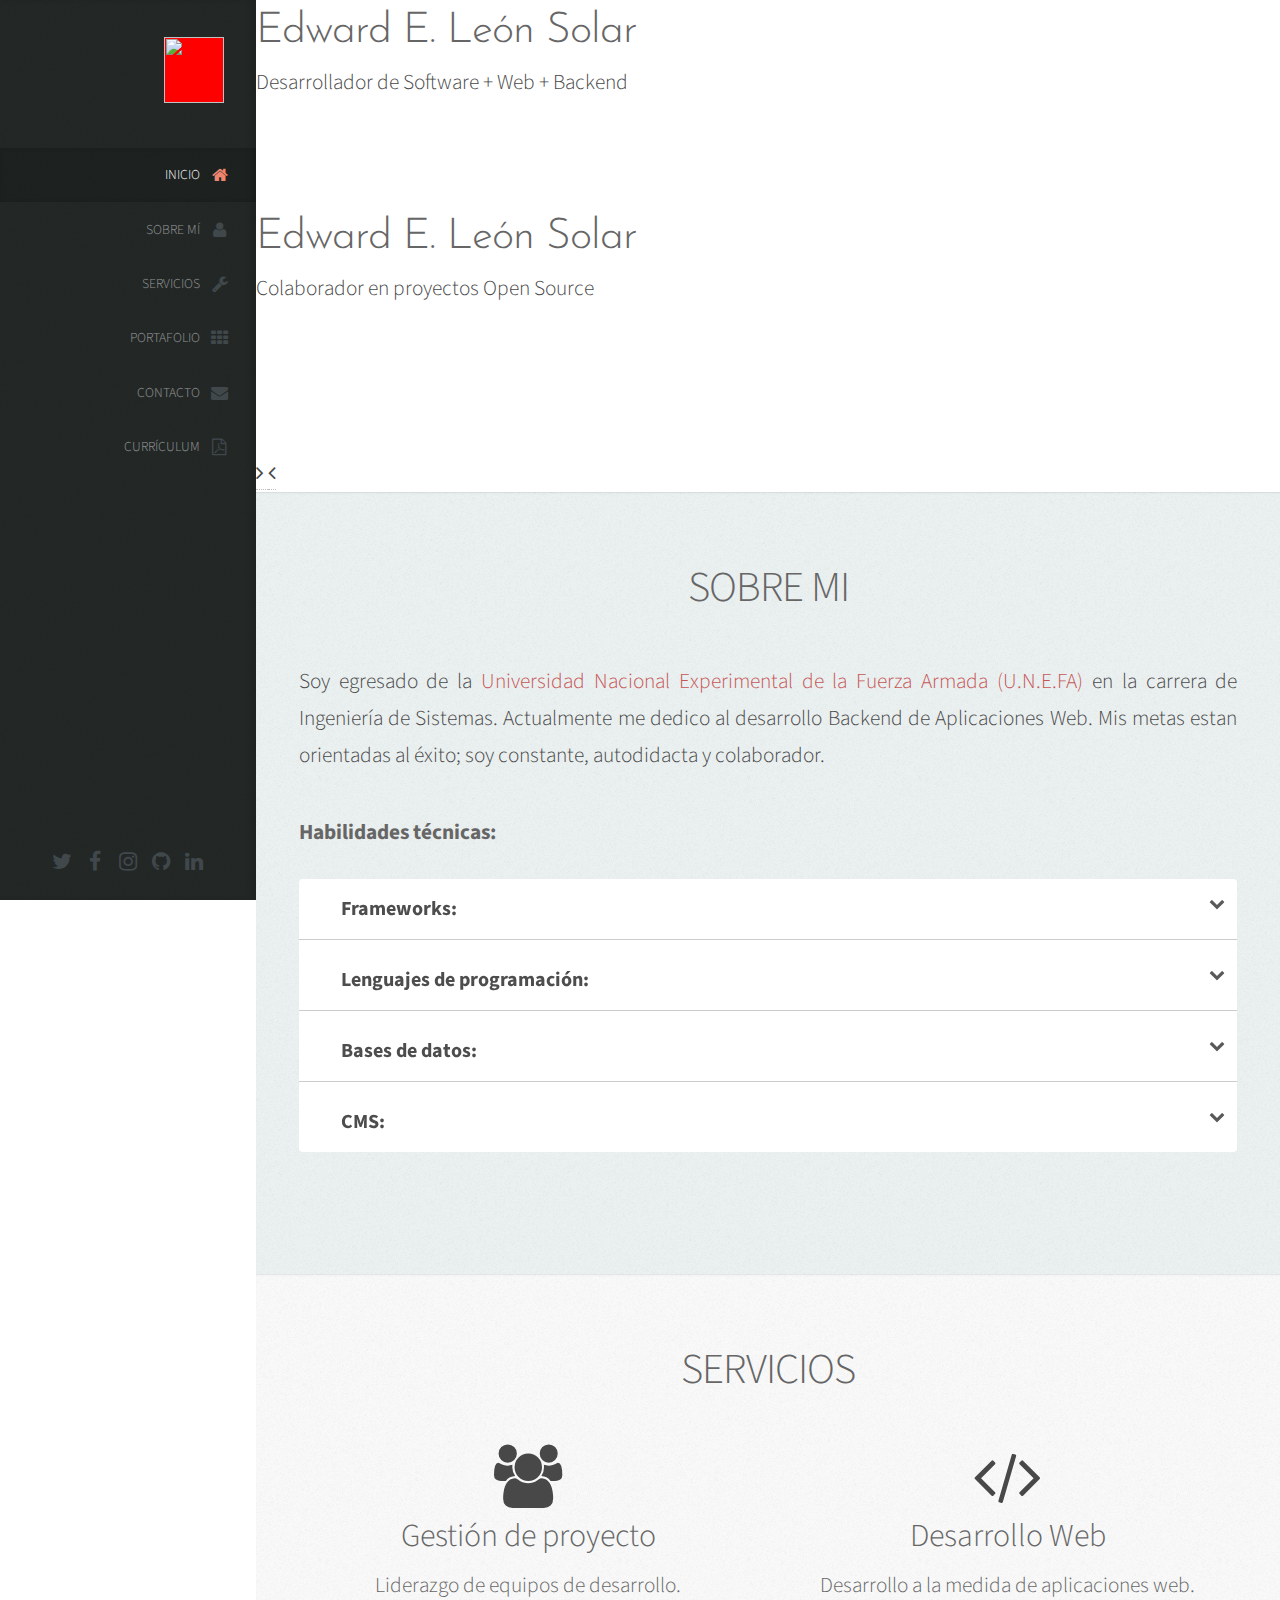
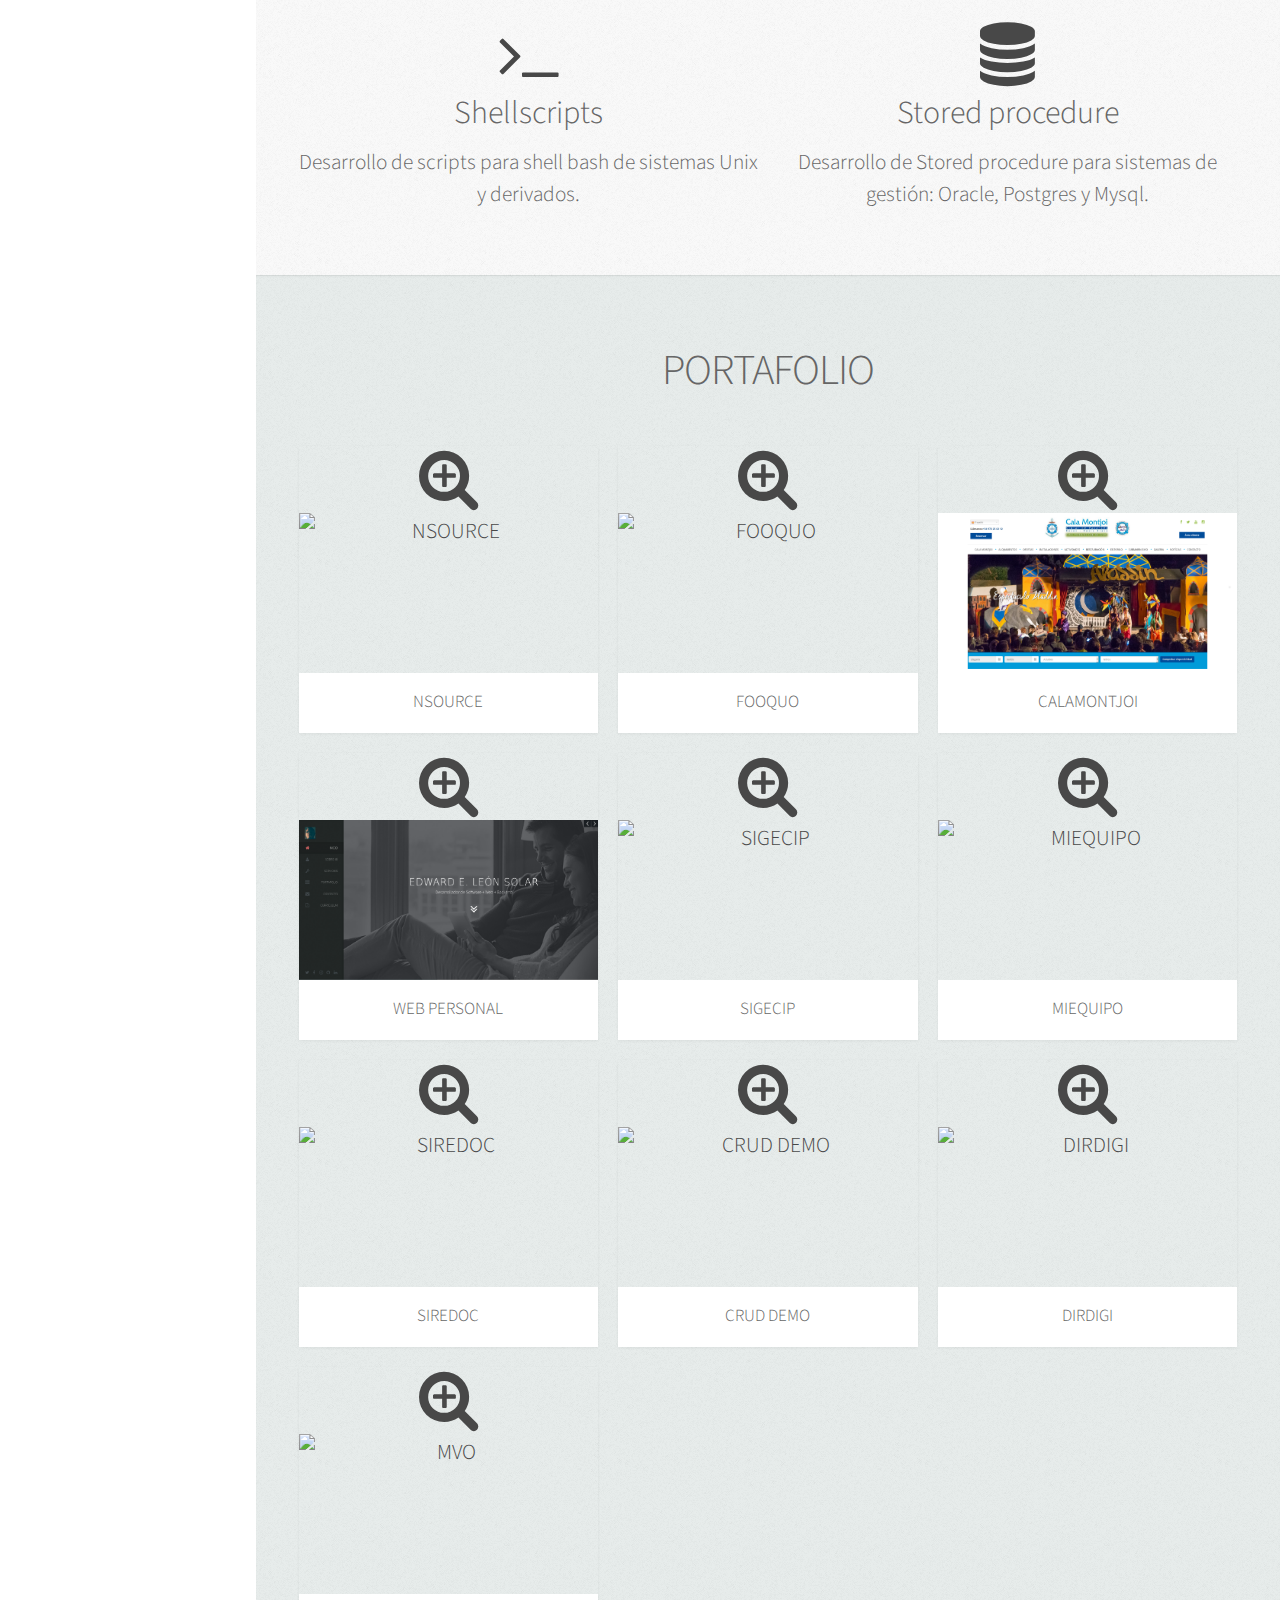
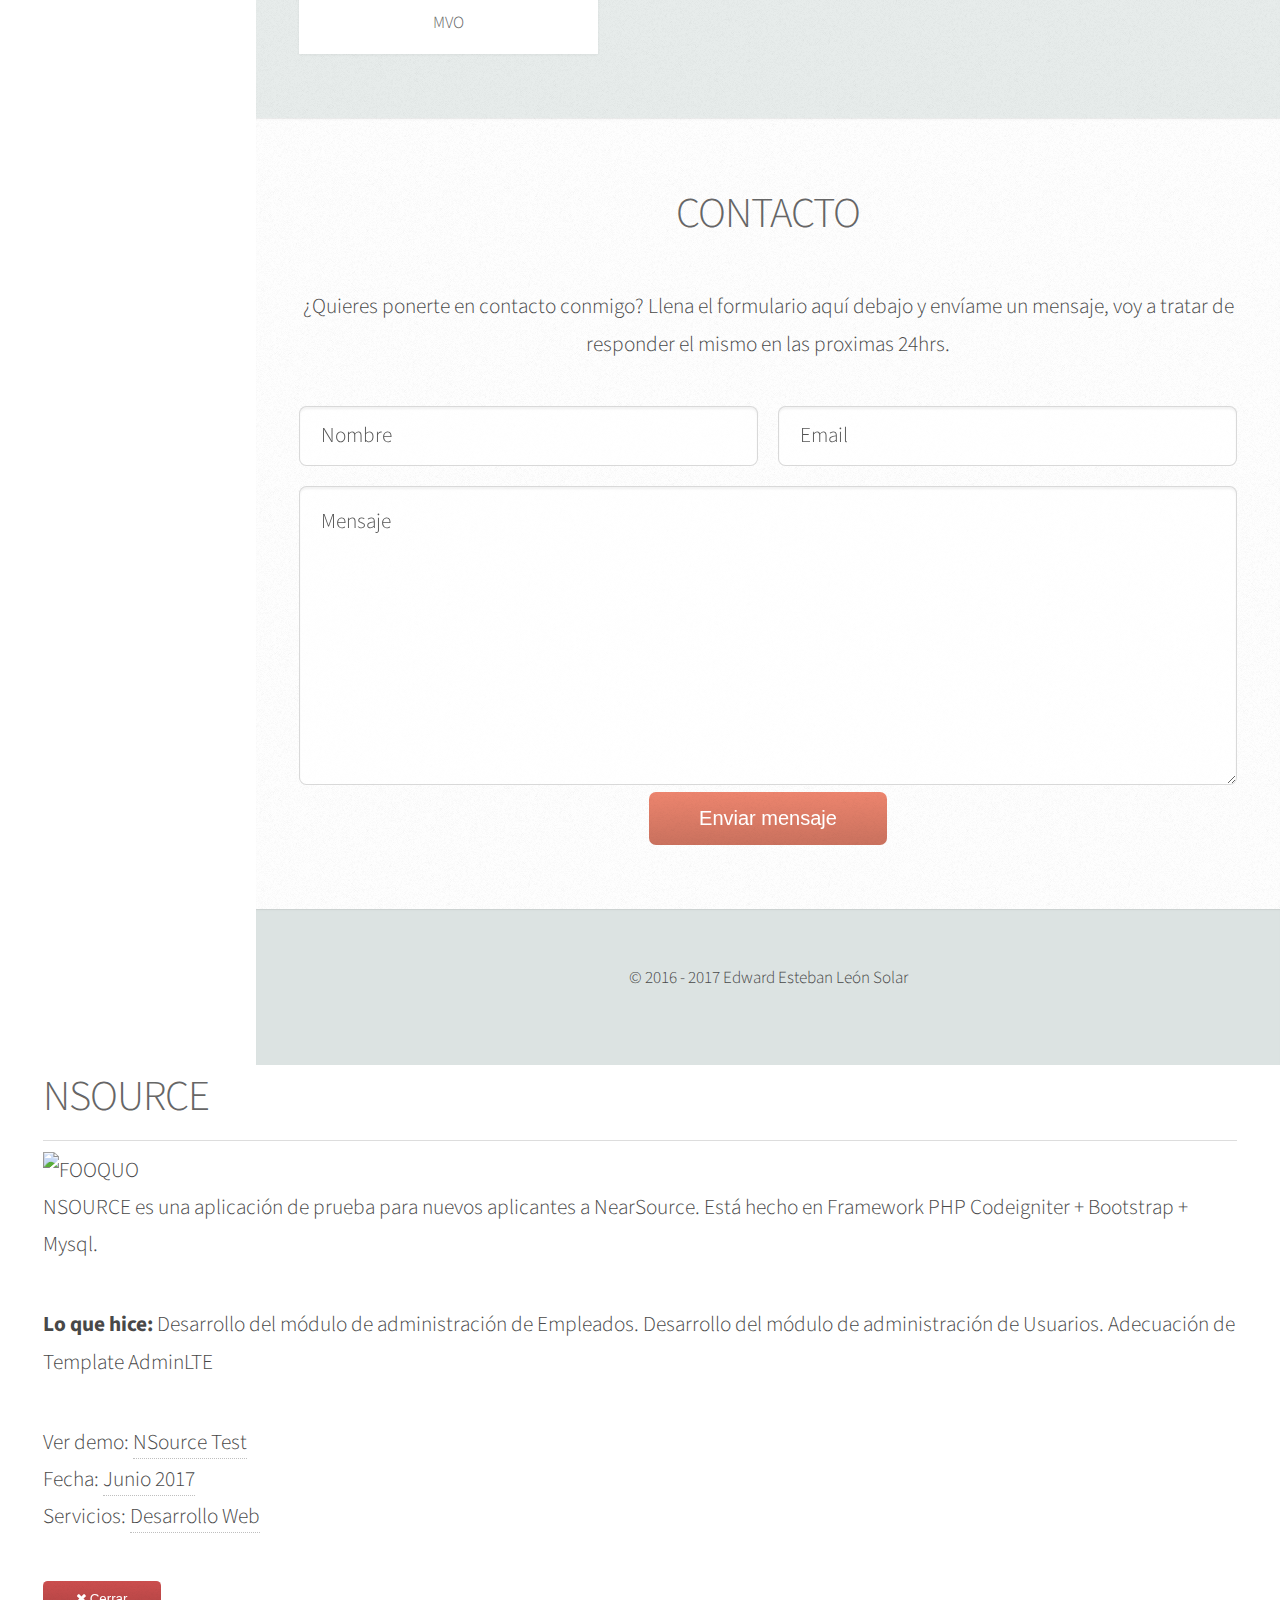
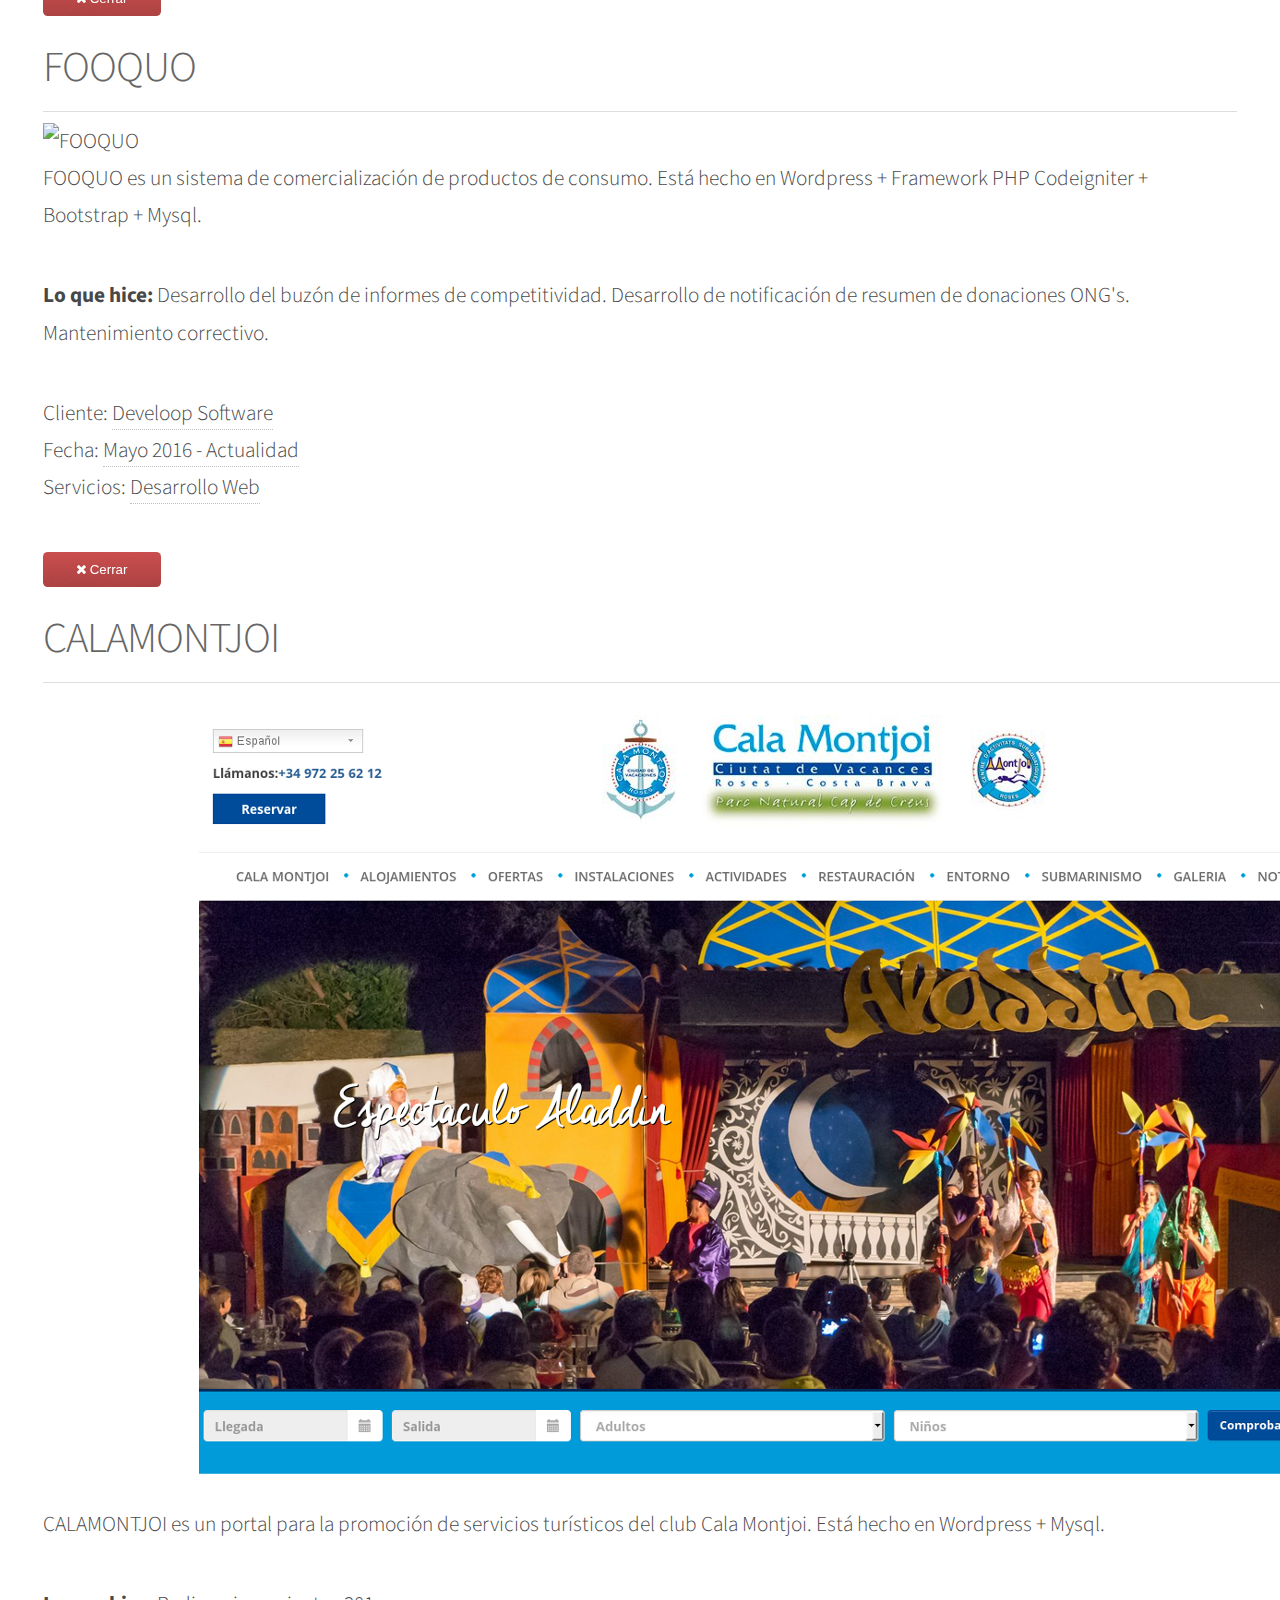
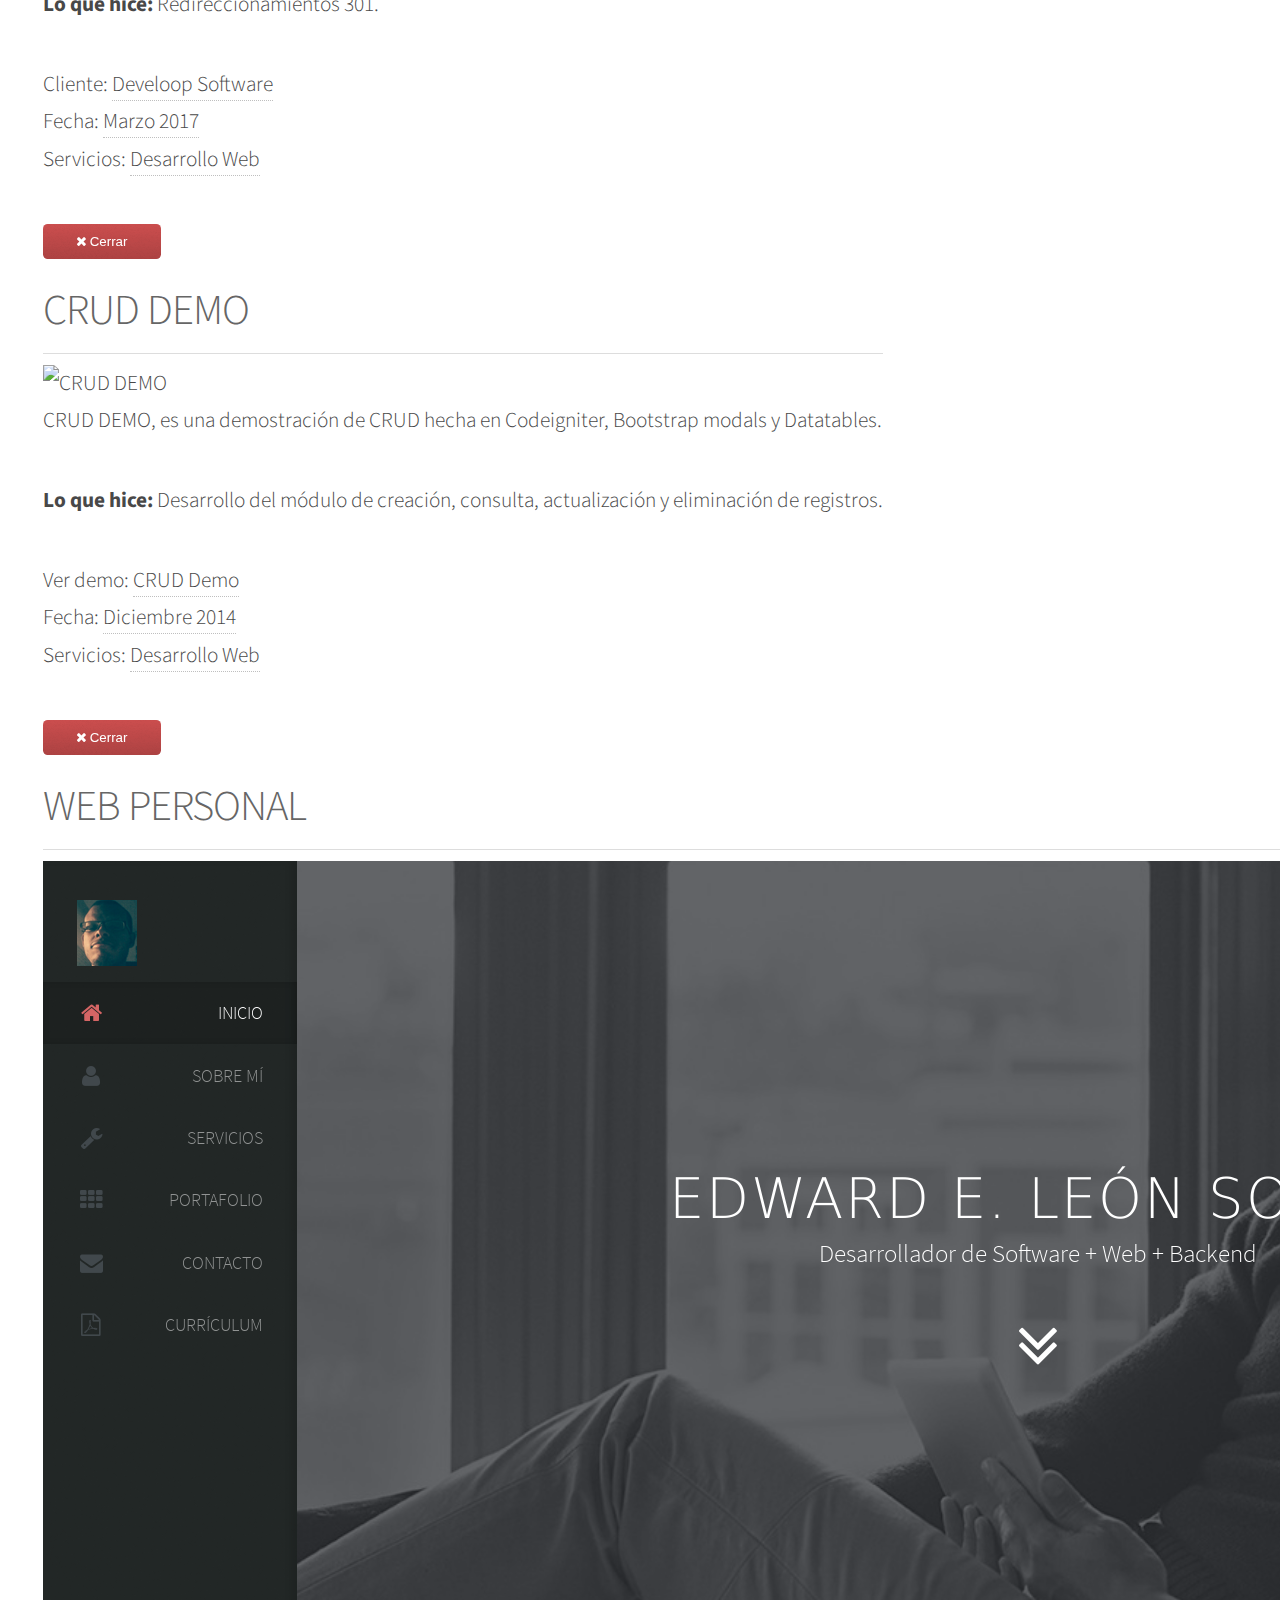
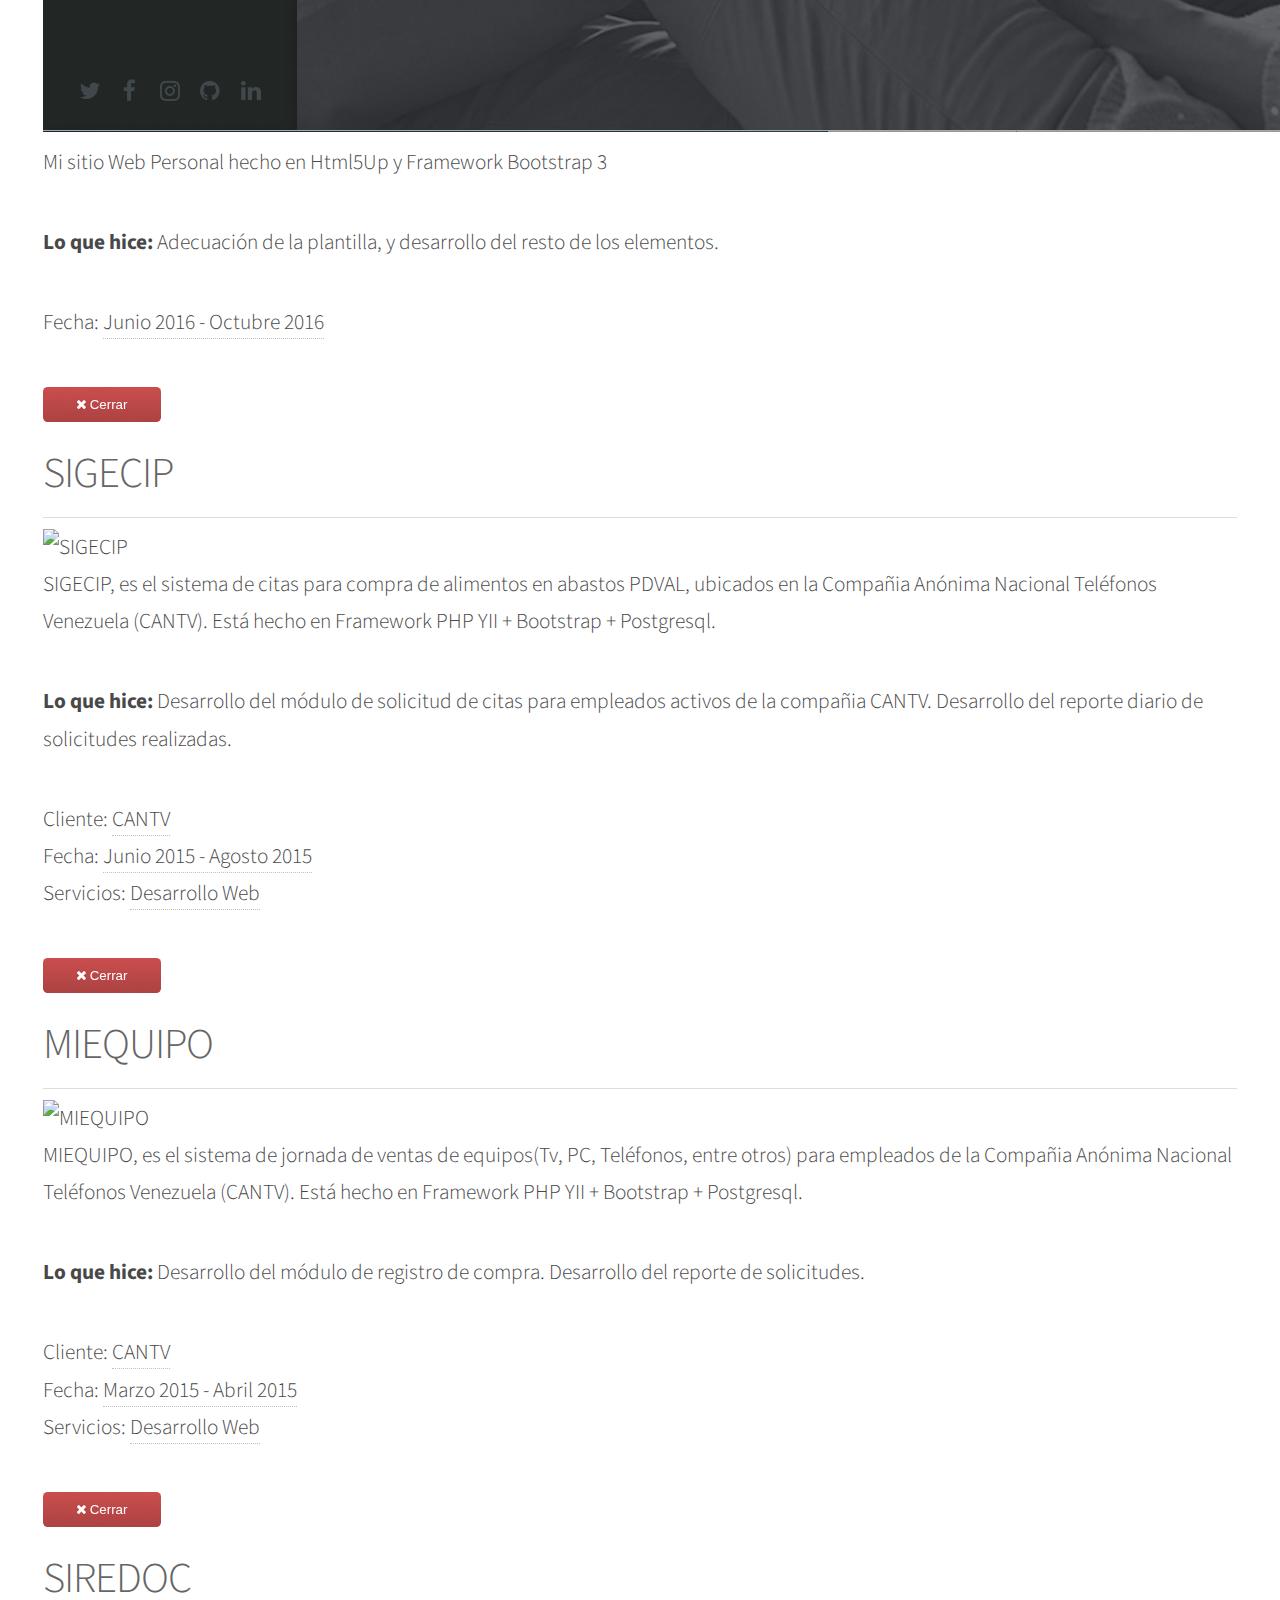
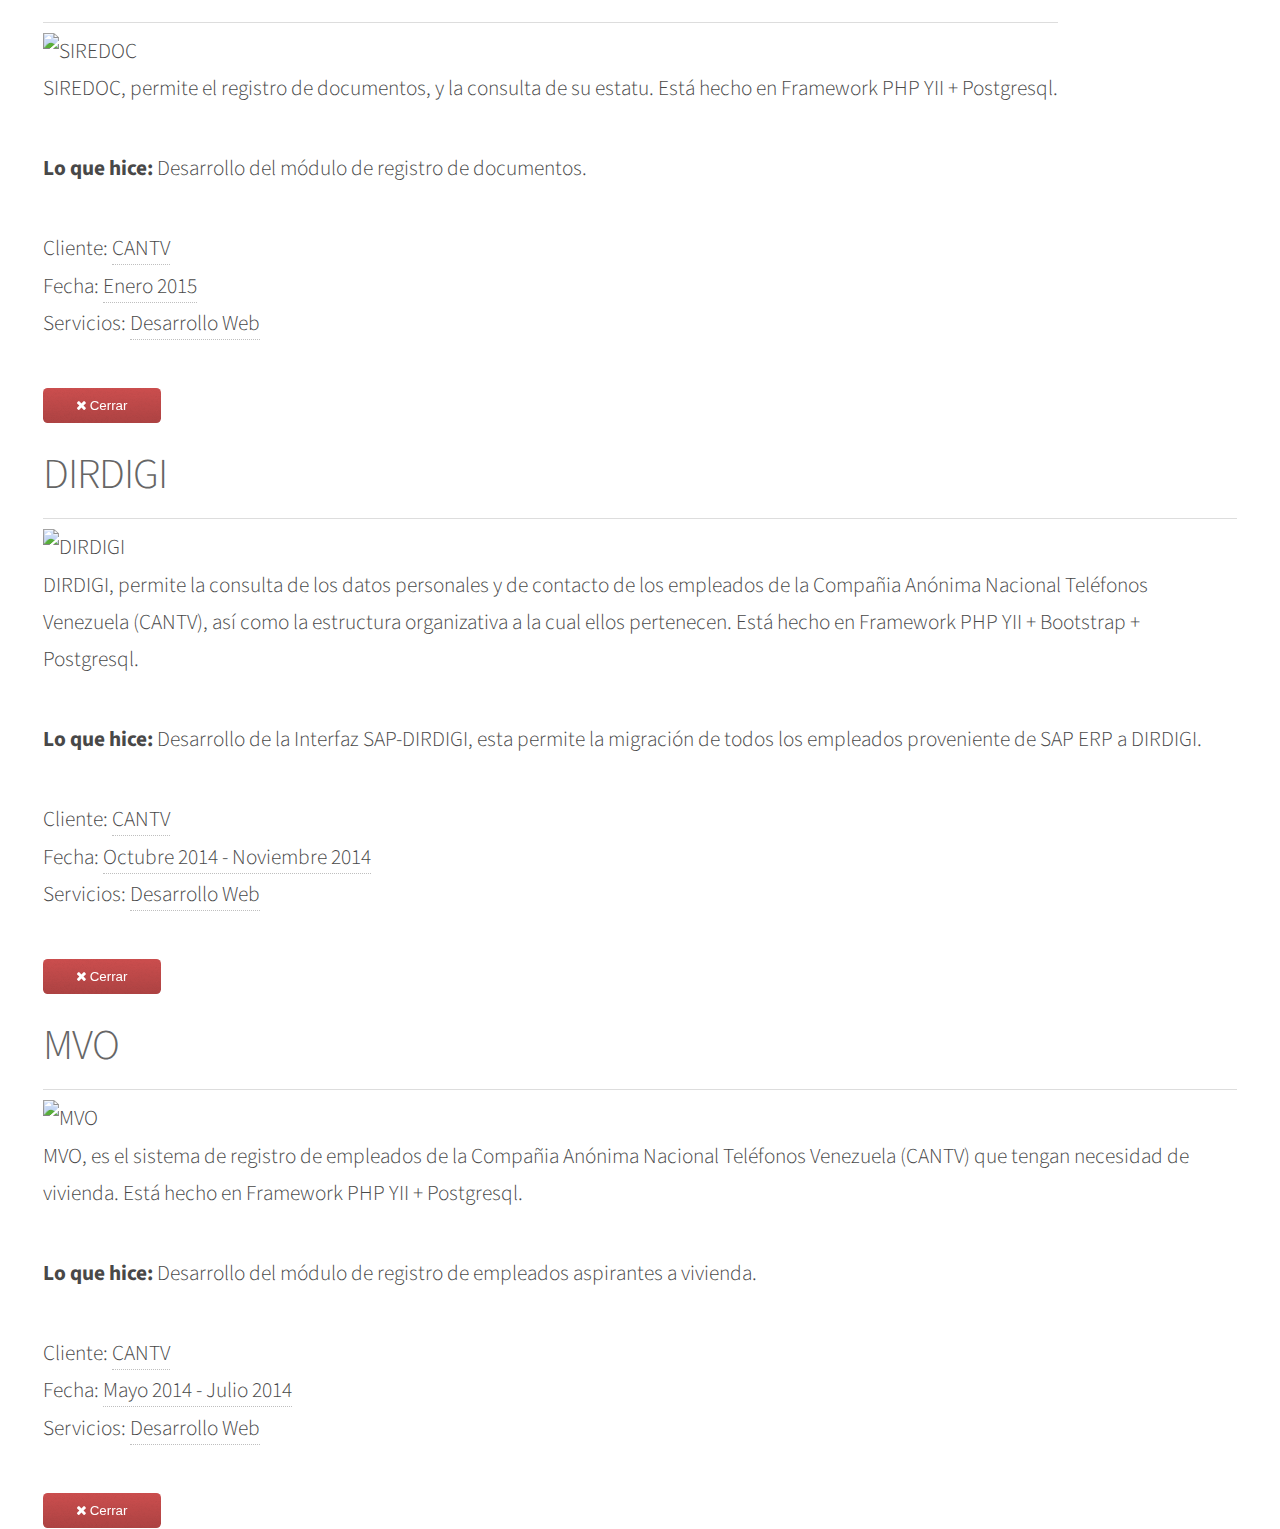
==== commit c8cb05f9: "New font header home" ====
--- a/index.html
+++ b/index.html
@@ -19,7 +19,7 @@
 		<link rel="stylesheet" href="web/assets/css/service.css" />
 		<link rel="stylesheet" href="web/assets/css/slide.css" />
 		<link rel="stylesheet" href="web/libs/sweetalert/dist/sweetalert.css">
-
+		<link href="https://fonts.googleapis.com/css?family=Josefin+Sans" rel="stylesheet">
 		<!-- Bootstrap -->
 		<link rel="stylesheet" href="web/libs/bootstrap/css/bootstrap.css" />
 
@@ -117,7 +117,7 @@
 										<ul class="slides-container text-center">
 												<li>
 														<div class="slide-text">
-																<h2>Edward E. León Solar</h2>
+																<h2 style="font-family: 'Josefin Sans', sans-serif;">Edward E. León Solar</h2>
 																<span>Desarrollador de Software + Web + Backend</span>
 																<br/><br/>
 																<a href="#about" class="scrolly" style="border-bottom-color: rgba(255, 255, 255, 0);color:#fff">
@@ -129,7 +129,7 @@
 												</li>
 												<li>
 														<div class="slide-text">
-																<h2>Edward E. León Solar</h2>
+																<h2 style="font-family: 'Josefin Sans', sans-serif;">Edward E. León Solar</h2>
 																<span>Colaborador en proyectos Open Source</span>
 																<br/><br/>
 																<a href="#about" class="scrolly" style="border-bottom-color: rgba(255, 255, 255, 0);color:#fff">
@@ -354,7 +354,22 @@
 									<h2>PORTAFOLIO</h2>
 								</header>
 								<div class="row">
-								       <div class="4u 12u$(mobile) portfolio-item">
+									<div class="4u 12u$(mobile) portfolio-item">
+										<article class="item">
+											<a class="image fit portfolio-link" href="#nsource" data-toggle="modal">
+												<div class="caption">
+														<div class="caption-content">
+																<i class="fa fa-search-plus fa-3x"></i>
+														</div>
+												</div>
+												<img src="web/images/portfolio/pic10.png" class="img-responsive max-size-image" alt="NSOURCE" />
+												<header >
+														<h3>NSOURCE</h3>
+												</header>
+										  </a>
+										</article>
+									</div>
+								  <div class="4u 12u$(mobile) portfolio-item">
 										<article class="item">
 											<a class="image fit portfolio-link" href="#fooquo" data-toggle="modal">
 												<div class="caption">
@@ -386,6 +401,66 @@
 									</div>
 									<div class="4u 12u$(mobile) portfolio-item">
 										<article class="item">
+											<a class="image fit portfolio-link" href="#web_personal" data-toggle="modal">
+												<div class="caption">
+														<div class="caption-content">
+																<i class="fa fa-search-plus fa-3x"></i>
+														</div>
+												</div>
+												<img src="web/images/portfolio/pic09.png" class="img-responsive max-size-image" alt="WEB PERSONAL" />
+												<header>
+														<h3>WEB PERSONAL</h3>
+												</header>
+										  </a>
+										</article>
+									</div>
+									<div class="4u 12u$(mobile) portfolio-item">
+										<article class="item">
+											<a class="image fit portfolio-link" href="#sigecip" data-toggle="modal">
+												<div class="caption">
+														<div class="caption-content">
+																<i class="fa fa-search-plus fa-3x"></i>
+														</div>
+												</div>
+												<img src="web/images/portfolio/pic02.png" class="img-responsive max-size-image" alt="SIGECIP" />
+												<header>
+														<h3>SIGECIP</h3>
+												</header>
+										  </a>
+										</article>
+									</div>
+									<div class="4u 12u$(mobile) portfolio-item">
+										<article class="item">
+											<a class="image fit portfolio-link" href="#miequipo" data-toggle="modal">
+												<div class="caption">
+														<div class="caption-content">
+																<i class="fa fa-search-plus fa-3x"></i>
+														</div>
+												</div>
+												<img src="web/images/portfolio/pic06.png" class="img-responsive max-size-image" alt="MIEQUIPO" />
+												<header>
+														<h3>MIEQUIPO</h3>
+												</header>
+										  </a>
+										</article>
+									</div>
+									<div class="4u 12u$(mobile) portfolio-item">
+										<article class="item">
+											<a class="image fit portfolio-link" href="#siredoc" data-toggle="modal">
+												<div class="caption">
+														<div class="caption-content">
+																<i class="fa fa-search-plus fa-3x"></i>
+														</div>
+												</div>
+												<img src="web/images/portfolio/pic05.png" class="img-responsive max-size-image" alt="SIREDOC" />
+												<header>
+														<h3>SIREDOC</h3>
+												</header>
+									   	</a>
+										</article>
+									</div>
+									<div class="4u 12u$(mobile) portfolio-item">
+										<article class="item">
 											<a class="image fit portfolio-link" href="#crud_demo" data-toggle="modal">
 												<div class="caption">
 														<div class="caption-content">
@@ -401,66 +476,6 @@
 									</div>
 									<div class="4u 12u$(mobile) portfolio-item">
 										<article class="item">
-											<a class="image fit portfolio-link" href="#web_personal" data-toggle="modal">
-												<div class="caption">
-														<div class="caption-content">
-																<i class="fa fa-search-plus fa-3x"></i>
-														</div>
-												</div>
-												<img src="web/images/portfolio/pic09.png" class="img-responsive max-size-image" alt="WEB PERSONAL" />
-												<header>
-														<h3>WEB PERSONAL</h3>
-												</header>
-										  </a>
-										</article>
-									</div>
-									<div class="4u 12u$(mobile) portfolio-item">
-										<article class="item">
-											<a class="image fit portfolio-link" href="#sigecip" data-toggle="modal">
-												<div class="caption">
-														<div class="caption-content">
-																<i class="fa fa-search-plus fa-3x"></i>
-														</div>
-												</div>
-												<img src="web/images/portfolio/pic02.png" class="img-responsive max-size-image" alt="SIGECIP" />
-												<header>
-														<h3>SIGECIP</h3>
-												</header>
-										  </a>
-										</article>
-									</div>
-									<div class="4u 12u$(mobile) portfolio-item">
-										<article class="item">
-											<a class="image fit portfolio-link" href="#miequipo" data-toggle="modal">
-												<div class="caption">
-														<div class="caption-content">
-																<i class="fa fa-search-plus fa-3x"></i>
-														</div>
-												</div>
-												<img src="web/images/portfolio/pic06.png" class="img-responsive max-size-image" alt="MIEQUIPO" />
-												<header>
-														<h3>MIEQUIPO</h3>
-												</header>
-										  </a>
-										</article>
-									</div>
-									<div class="4u 12u$(mobile) portfolio-item">
-										<article class="item">
-											<a class="image fit portfolio-link" href="#siredoc" data-toggle="modal">
-												<div class="caption">
-														<div class="caption-content">
-																<i class="fa fa-search-plus fa-3x"></i>
-														</div>
-												</div>
-												<img src="web/images/portfolio/pic05.png" class="img-responsive max-size-image" alt="SIREDOC" />
-												<header>
-														<h3>SIREDOC</h3>
-												</header>
-									   	</a>
-										</article>
-									</div>
-									<div class="4u 12u$(mobile) portfolio-item">
-										<article class="item">
 											<a class="image fit portfolio-link" href="#dirdigi" data-toggle="modal">
 												<div class="caption">
 														<div class="caption-content">
@@ -527,6 +542,42 @@
 			</div>
 
 		<!-- Portfolio Modals -->
+			<!-- NSOURCE -->
+			<div class="portfolio-modal modal fade" id="nsource" tabindex="-1" role="dialog" aria-hidden="true">
+					<div class="modal-content">
+							<div class="close-modal" data-dismiss="modal">
+									<div class="lr">
+											<div class="rl">
+											</div>
+									</div>
+							</div>
+							<div class="container">
+									<div class="row">
+											<div class="col-lg-8 col-lg-offset-2">
+													<div class="modal-body">
+															<h2>NSOURCE</h2>
+															<hr class="star-primary">
+															<img src="web/images/portfolio/pic10.png" class="img-responsive img-centered" alt="FOOQUO">
+															<p> NSOURCE es una aplicación de prueba para nuevos aplicantes a NearSource. Está hecho en Framework PHP Codeigniter + Bootstrap + Mysql.</p>
+															<p> <span style="font-weight:bold">Lo que hice:</span> Desarrollo del módulo de administración de Empleados. Desarrollo del módulo de administración de Usuarios. Adecuación de Template AdminLTE</p>
+															<ul class="list-inline item-details item-details-size">
+																<li>Ver demo:
+																		<a class="link-main" href="http://eleonsolar.com/demos/nsource-test/login" target="_blank">NSource Test</a>
+																</li>
+																<li>Fecha:
+																		<a href="#" onClick="javascript:void(0)">Junio 2017</a>
+																</li>
+																<li>Servicios:
+																		<a href="#" onClick="javascript:void(0)">Desarrollo Web</a>
+																</li>
+															</ul>
+															<button type="button" class="btn btn-default btn-close" data-dismiss="modal"><i class="fa fa-times"></i> Cerrar</button>
+													</div>
+											</div>
+									</div>
+							</div>
+					</div>
+			</div>
 		  <!-- FOOQUO -->
 			<div class="portfolio-modal modal fade" id="fooquo" tabindex="-1" role="dialog" aria-hidden="true">
 					<div class="modal-content">
@@ -622,10 +673,10 @@
 																		<a class="link-main" href="http://www.eleonsolar.com/demos/crud/" target="_blank">CRUD Demo</a>
 																</li>
 																<li>Fecha:
-																		<a href="#" onClick="javascript:void(0)">Agosto 2016</a>
+																		<a href="#" onClick="javascript:void(0)">Diciembre 2014</a>
 																</li>
 																<li>Servicios:
-																		<a href="#" onClick="javascript:void(0)">Open Source</a>
+																		<a href="#" onClick="javascript:void(0)">Desarrollo Web</a>
 																</li>
 														</ul>
 														<button type="button" class="btn btn-default btn-close" data-dismiss="modal"><i class="fa fa-times"></i> Cerrar</button>
@@ -655,8 +706,8 @@
 														<p> <span style="font-weight:bold">Lo que hice:</span> Adecuación de la plantilla, y desarrollo del resto de los elementos.</p>
 														<ul class="list-inline item-details item-details-size">
 																<li>Fecha:
-																		<a href="#" onClick="javascript:void(0)">Junio 2016</a>
-																</li>																
+																		<a href="#" onClick="javascript:void(0)">Junio 2016 - Octubre 2016</a>
+																</li>
 														</ul>
 														<button type="button" class="btn btn-default btn-close" data-dismiss="modal"><i class="fa fa-times"></i> Cerrar</button>
 												</div>
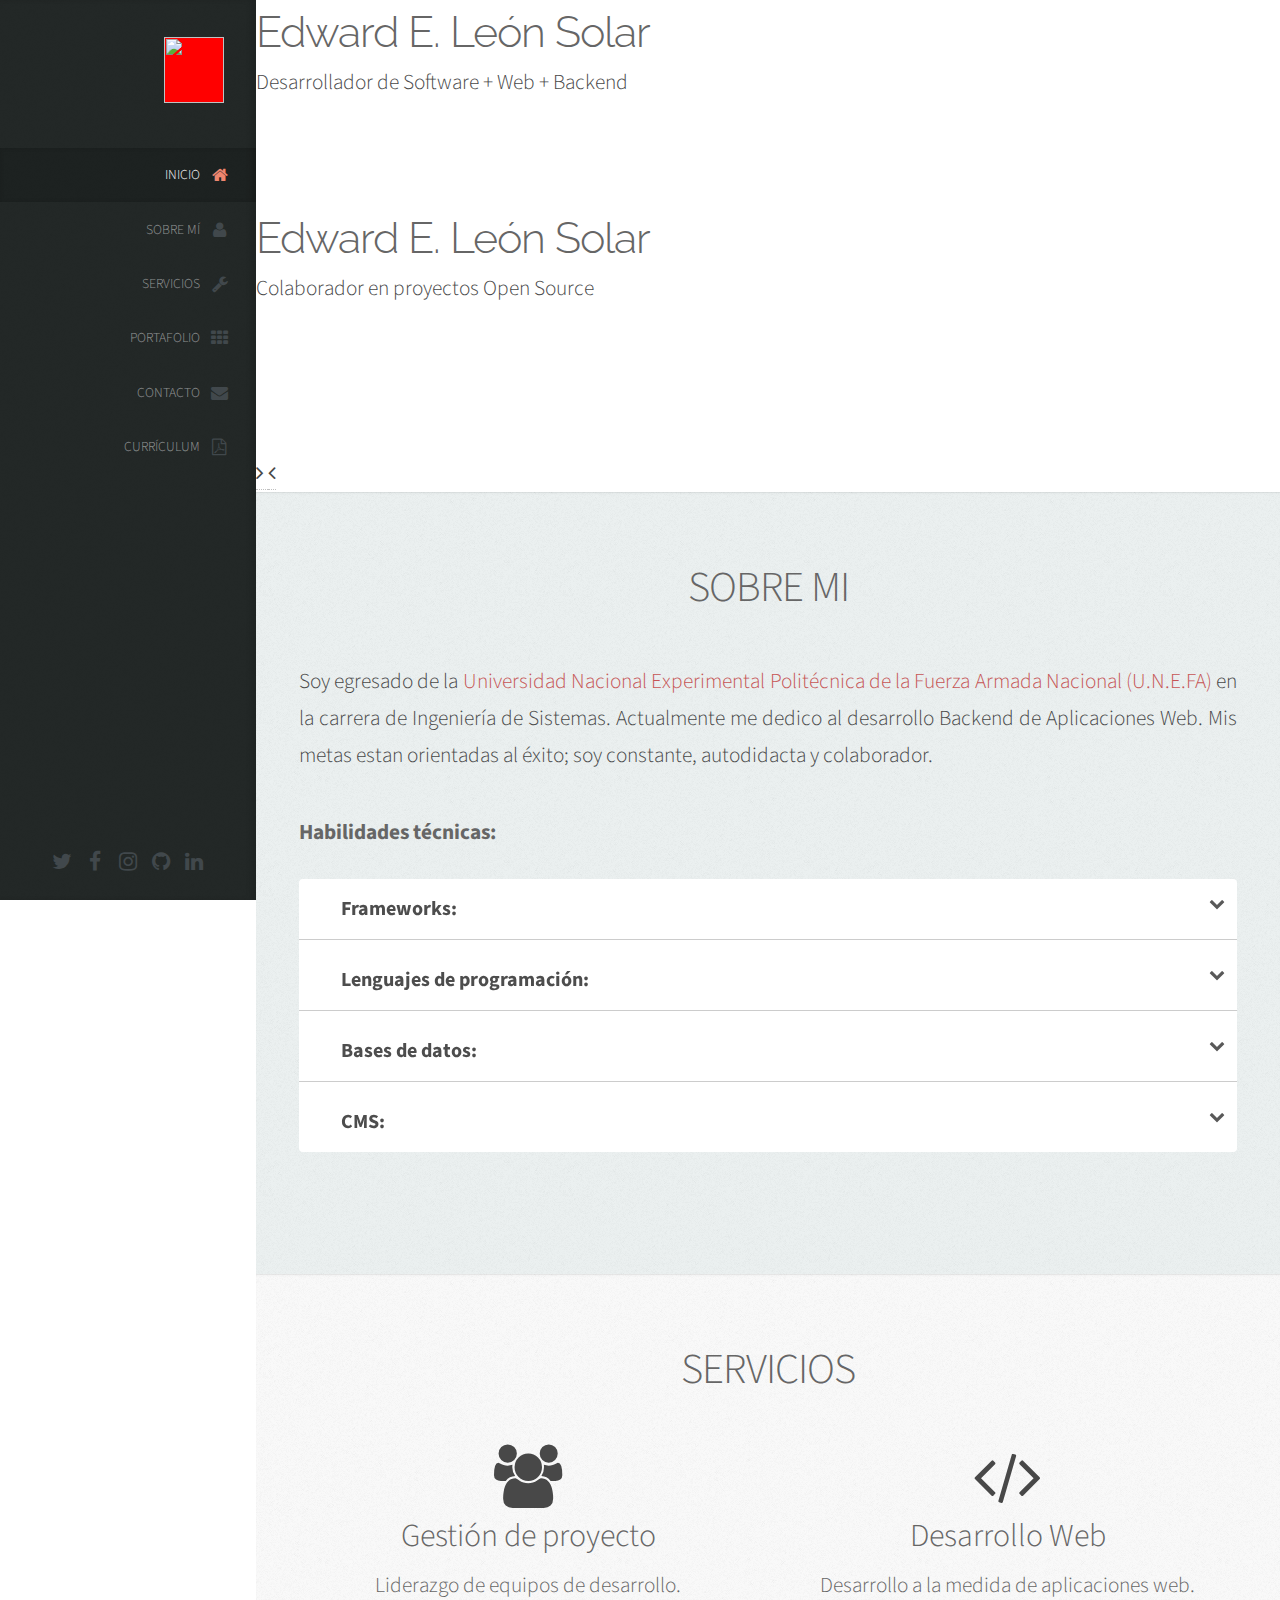
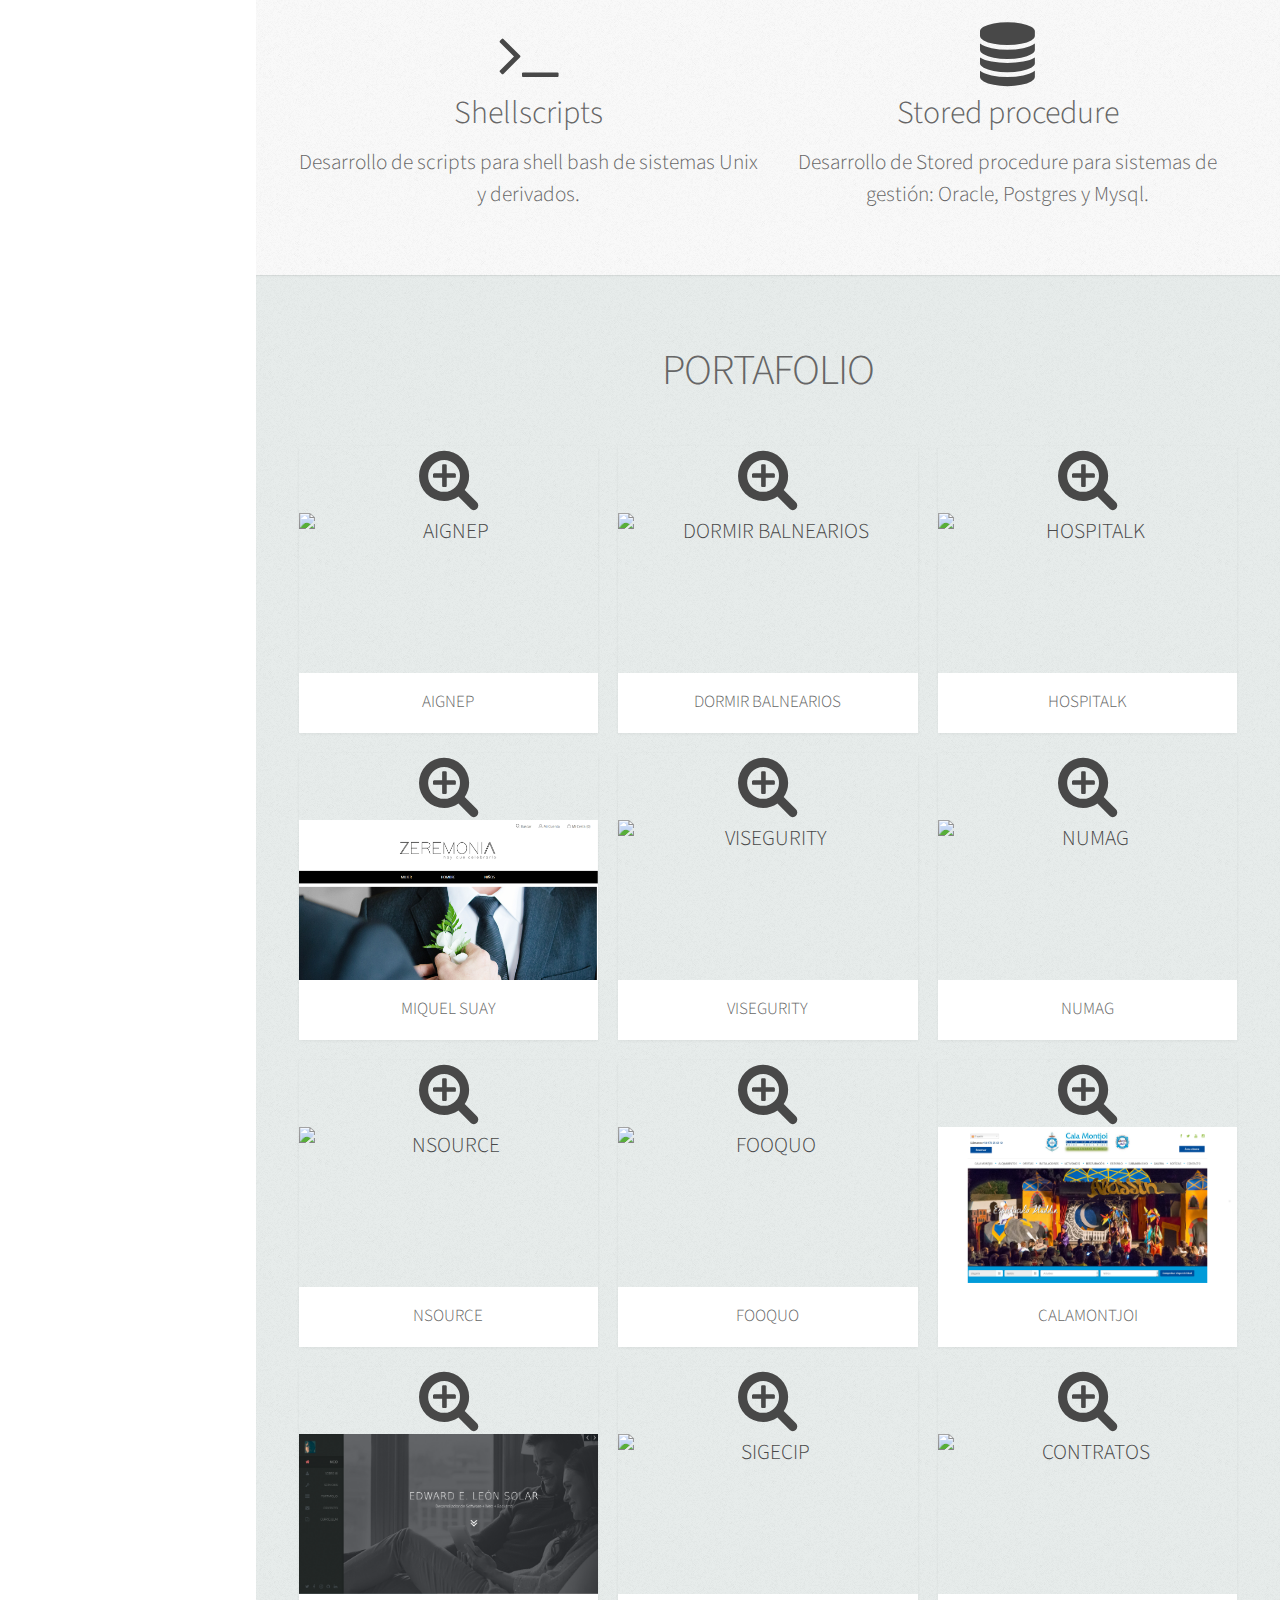
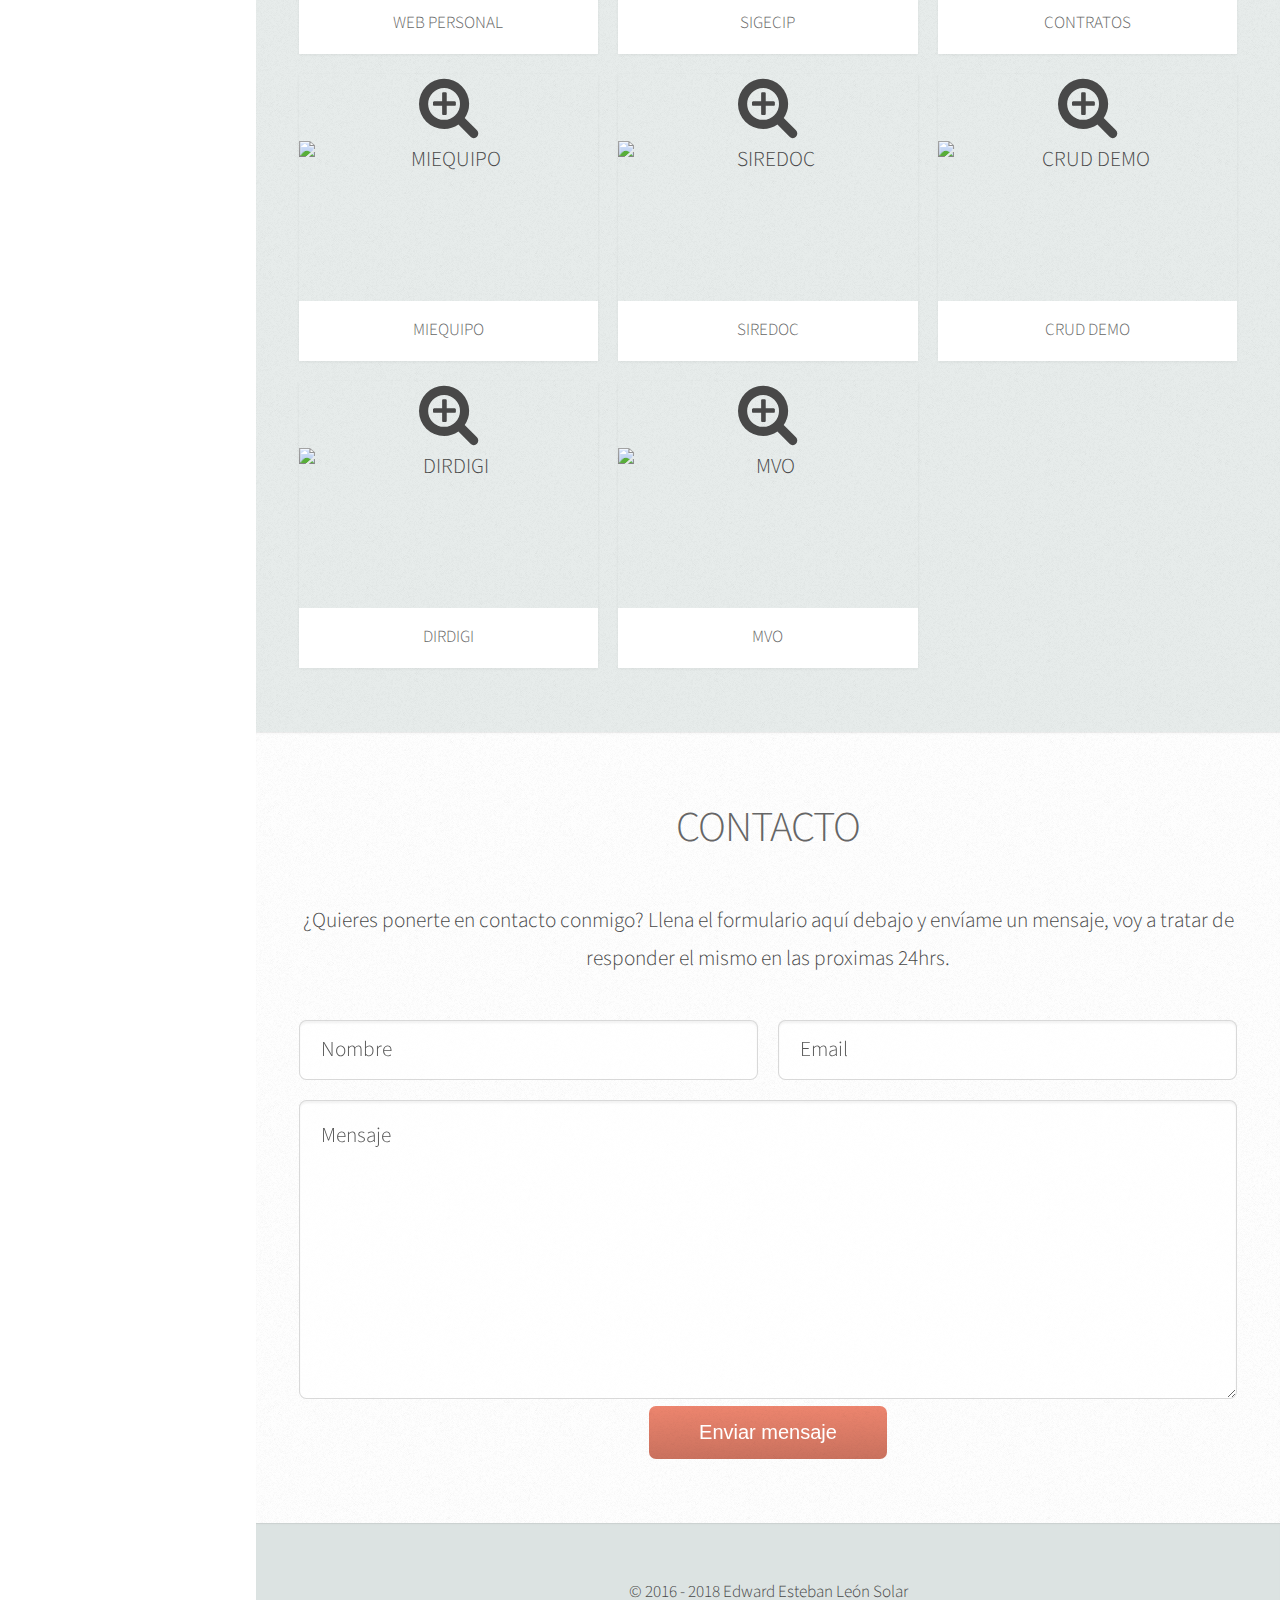
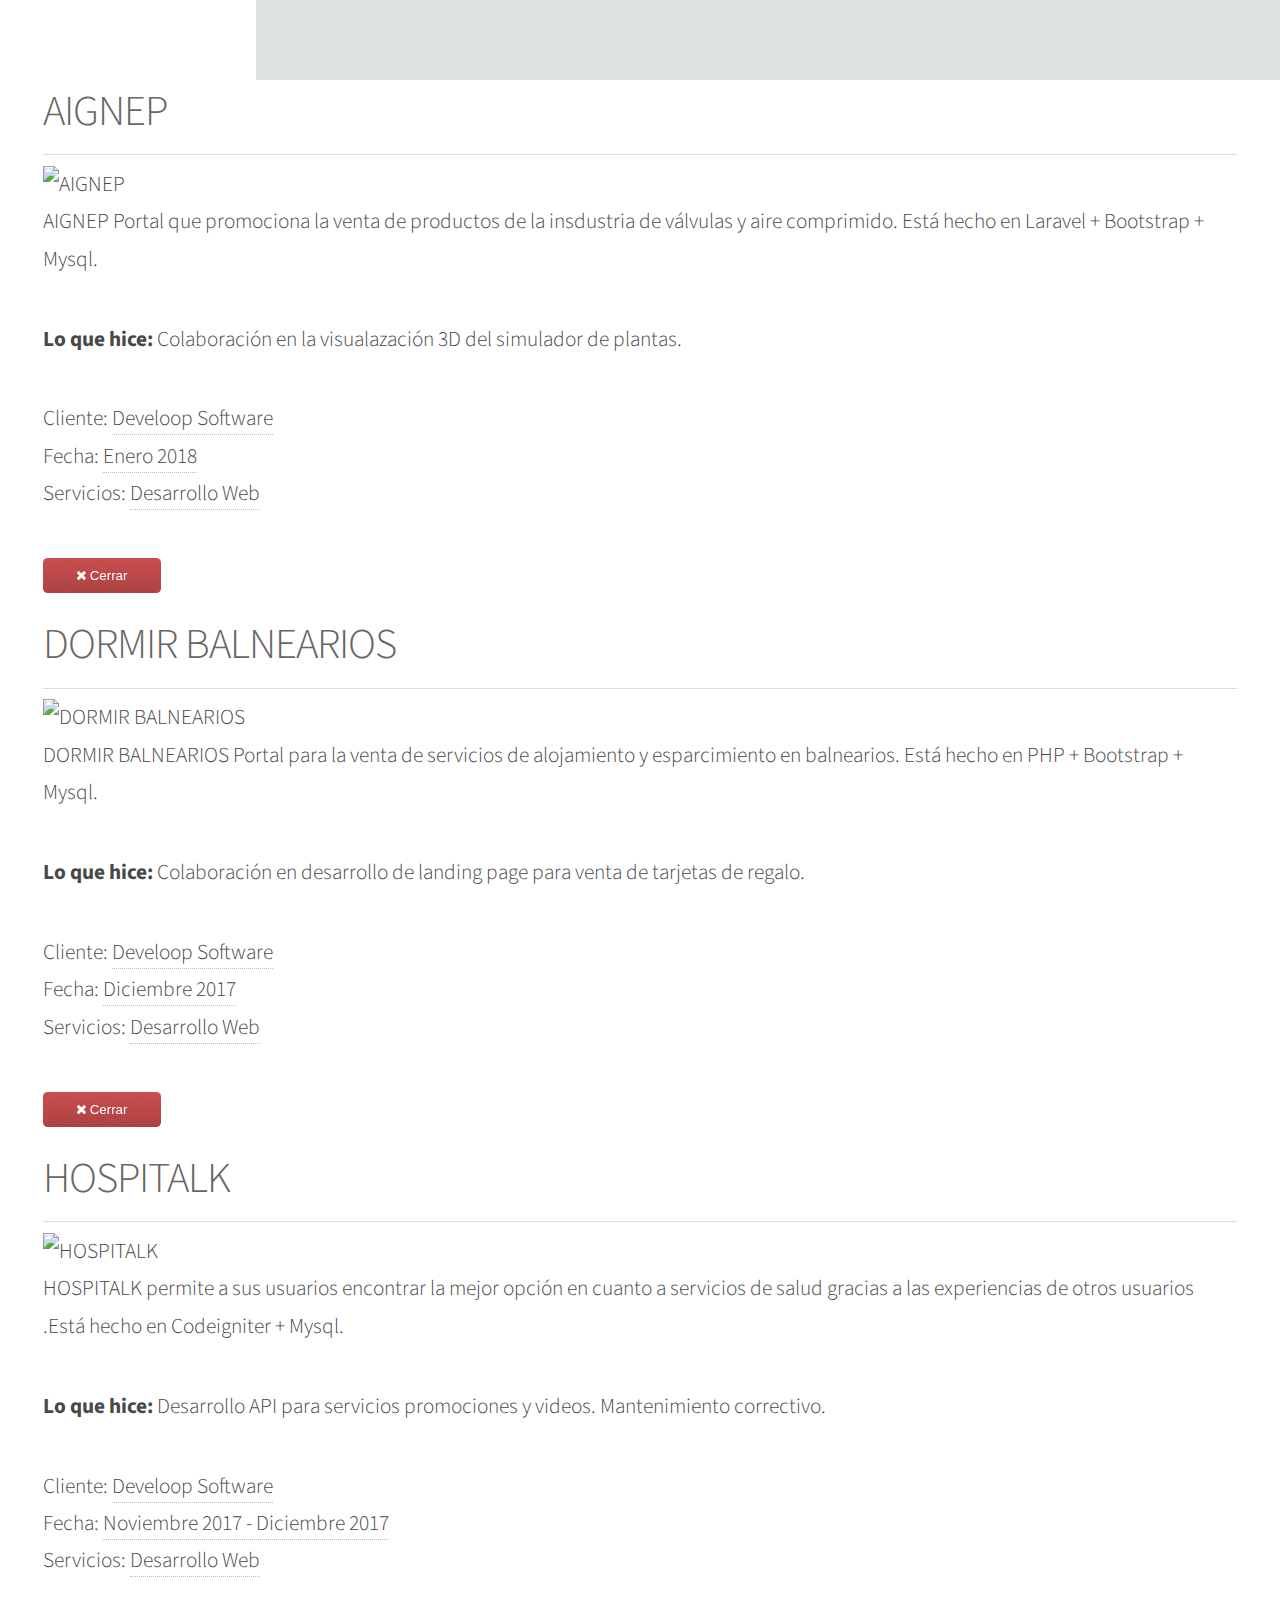
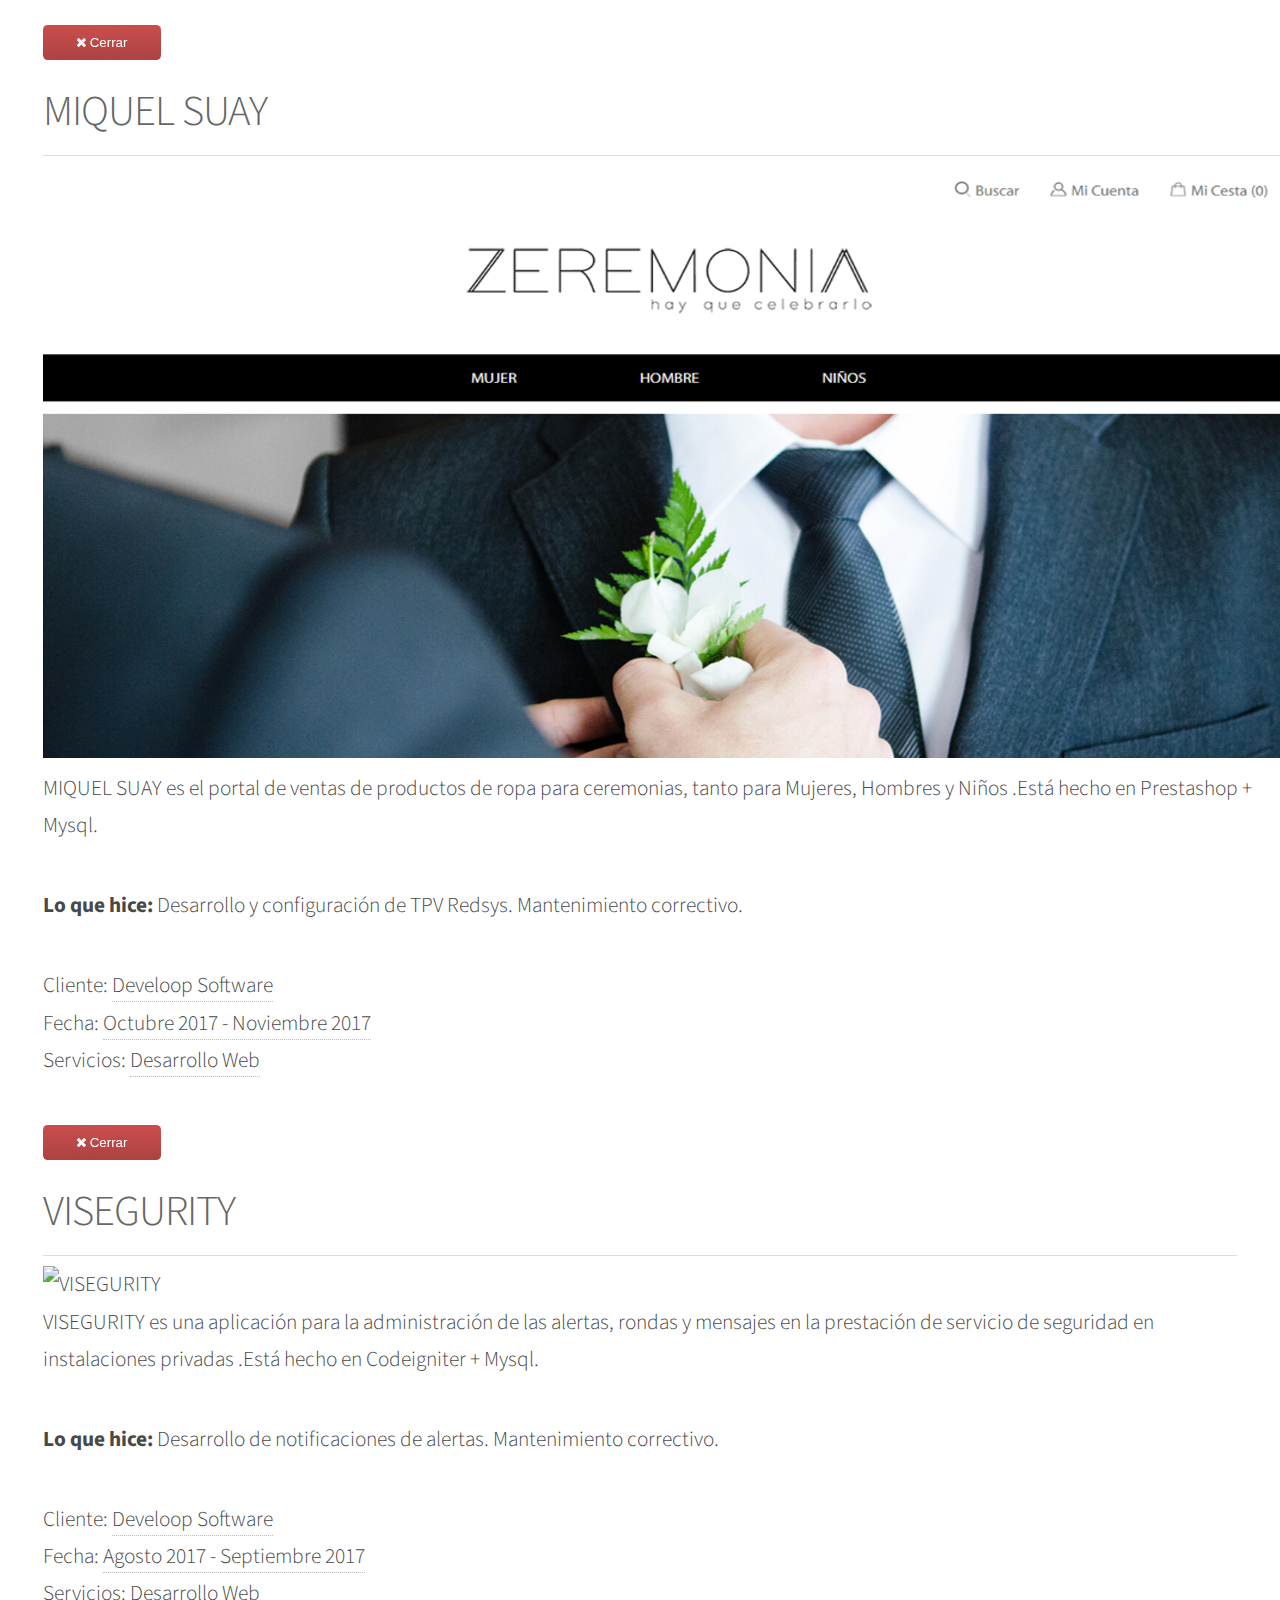
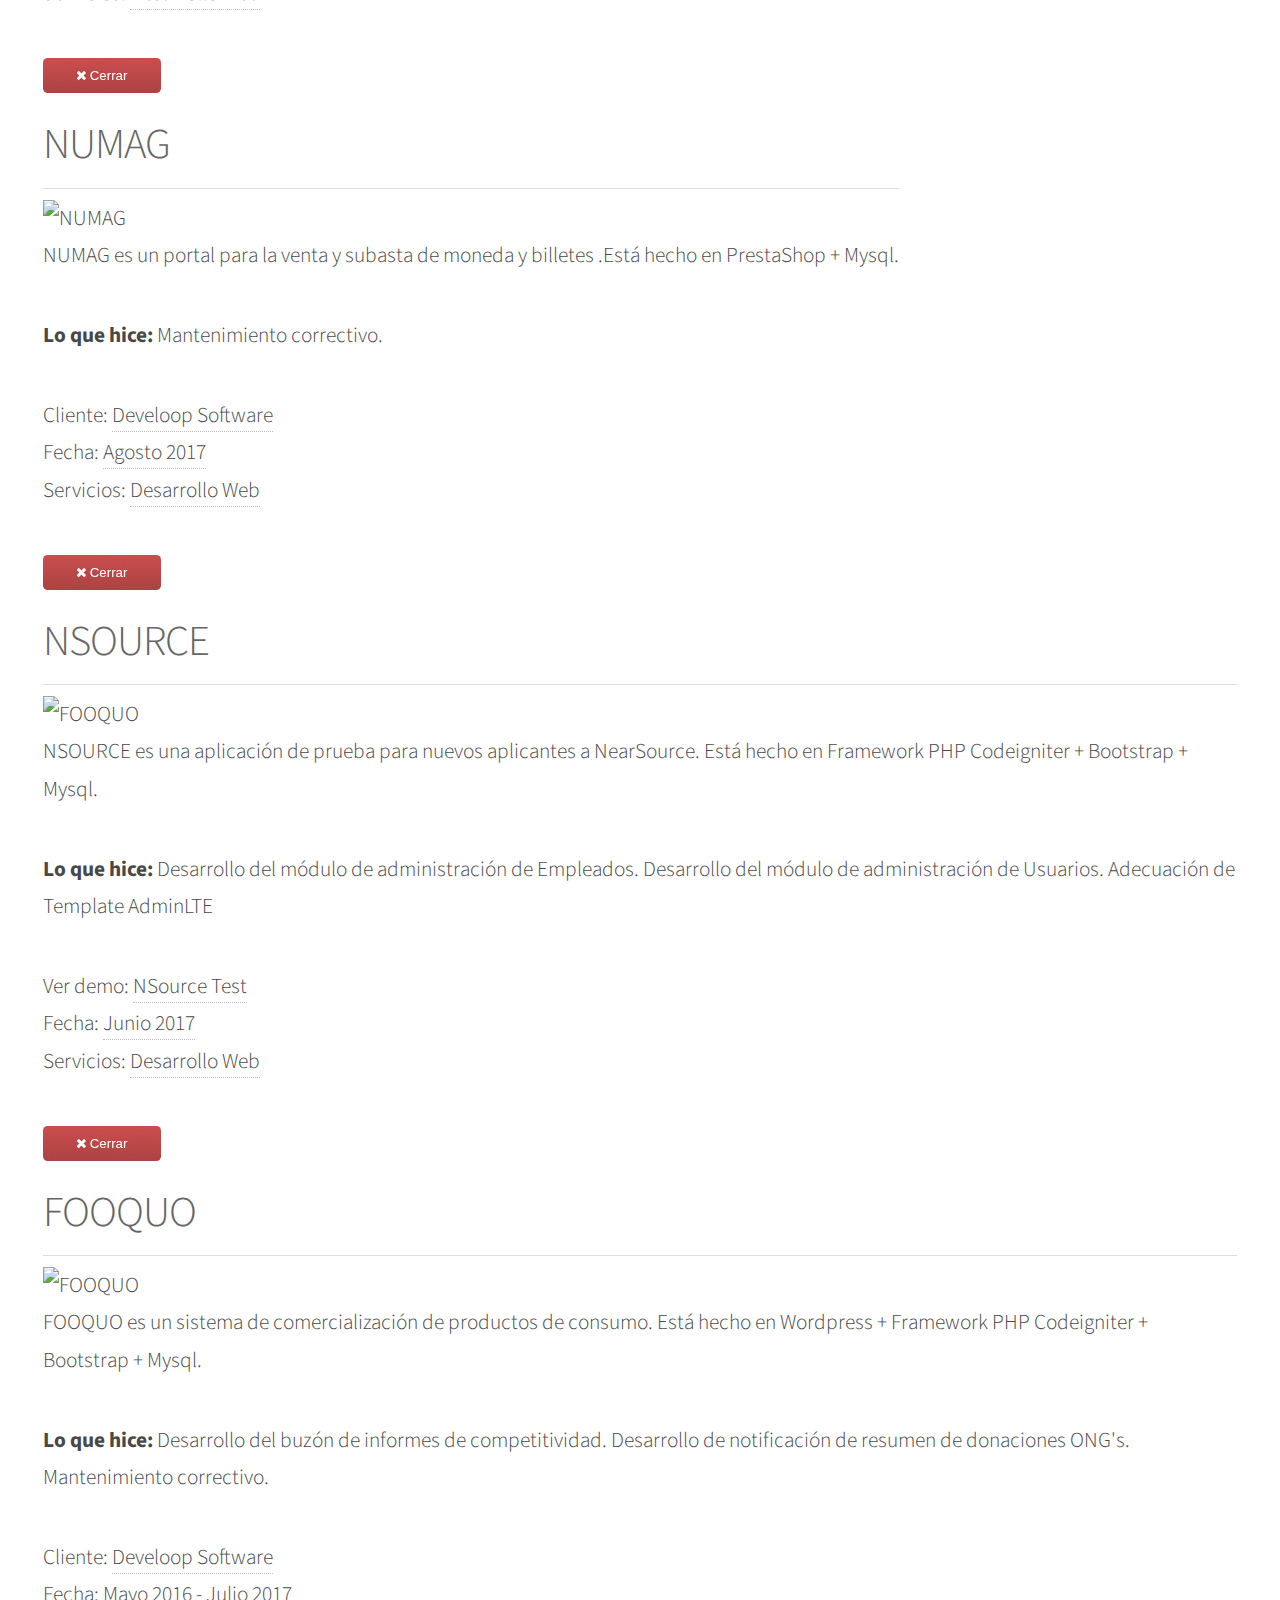
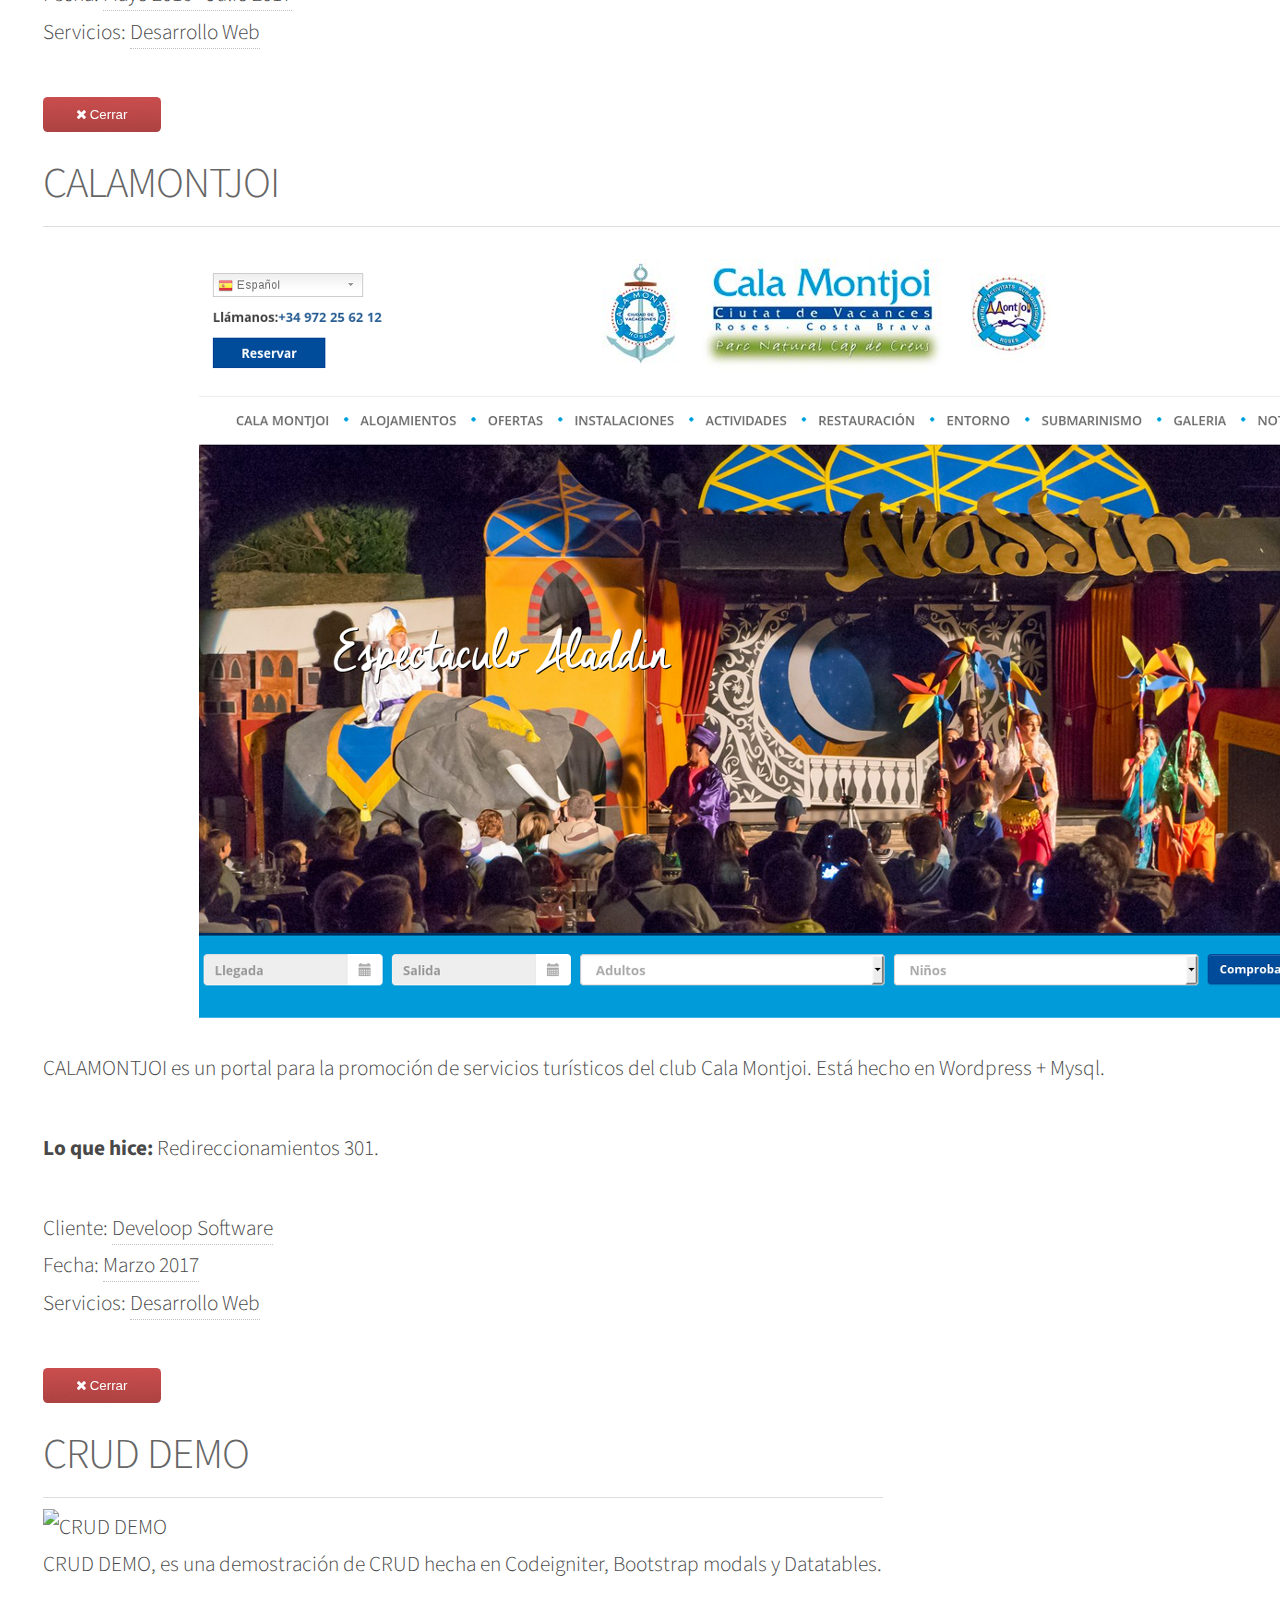
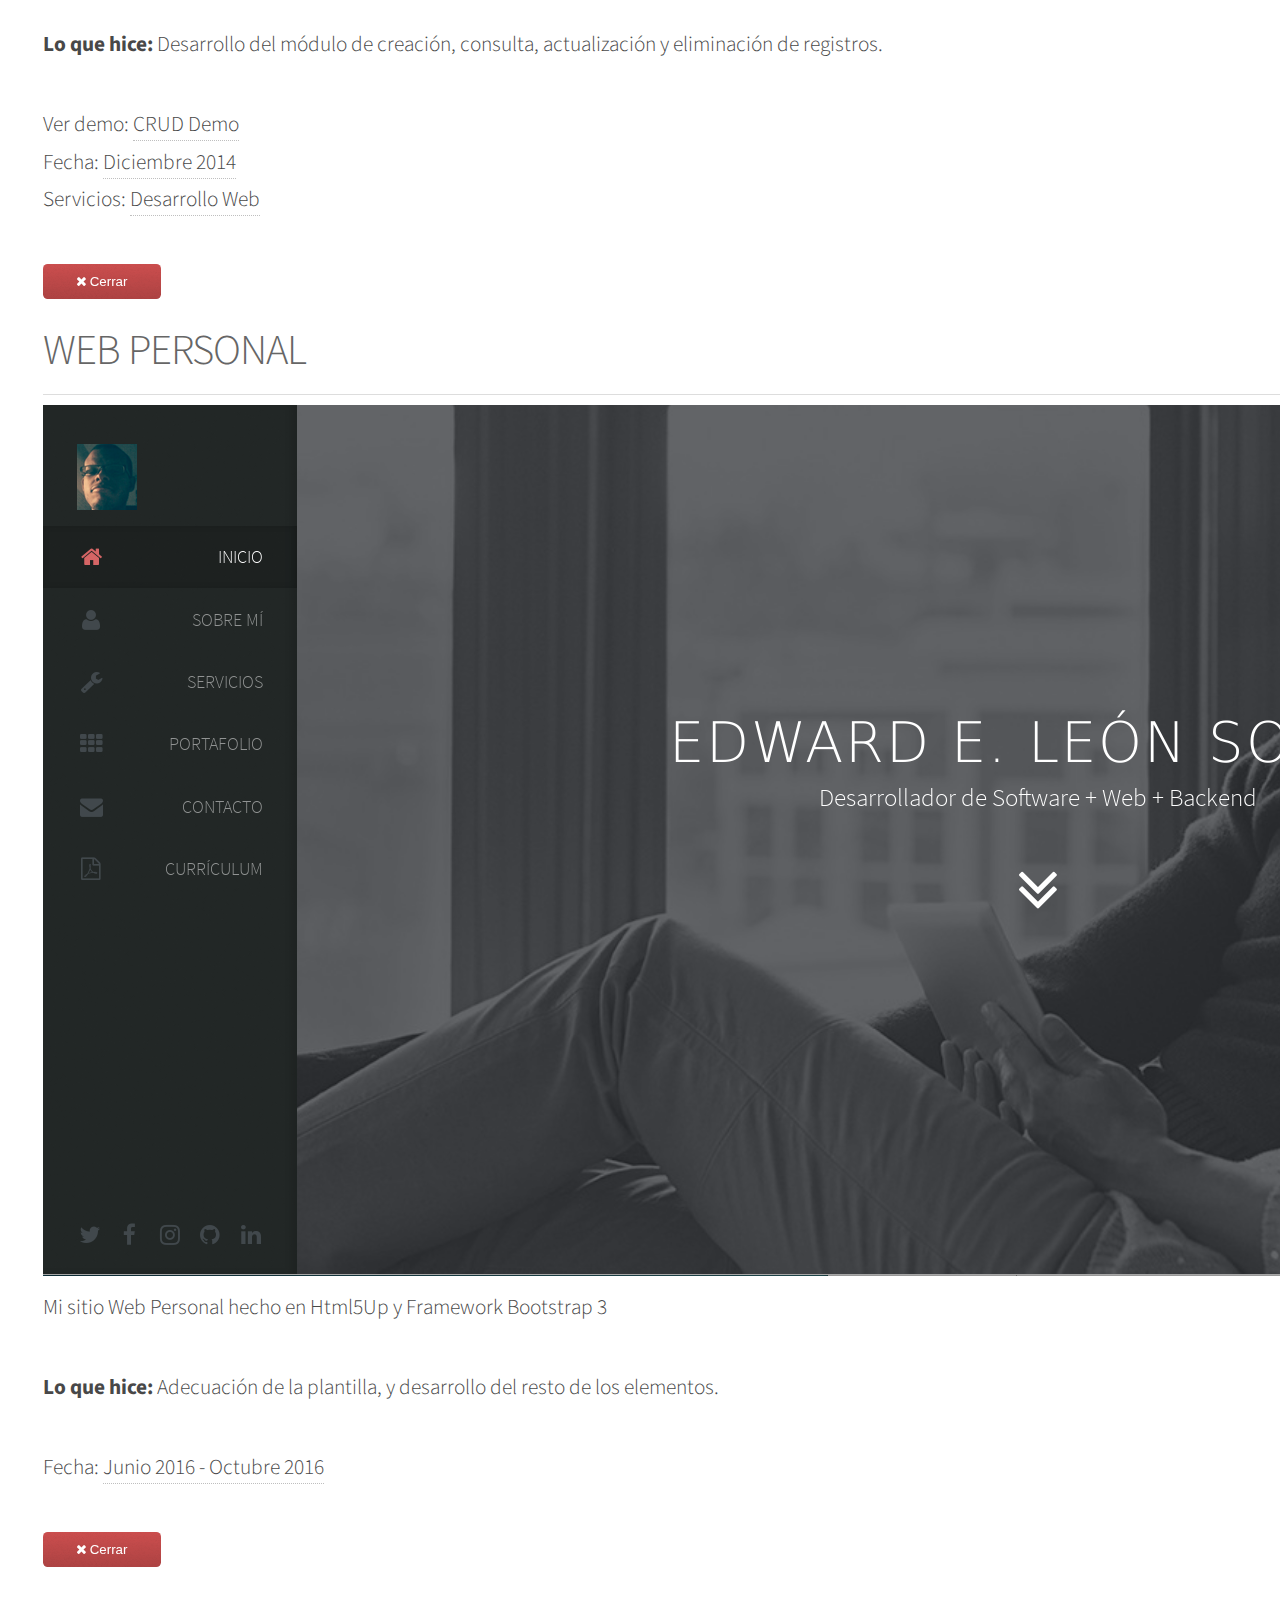
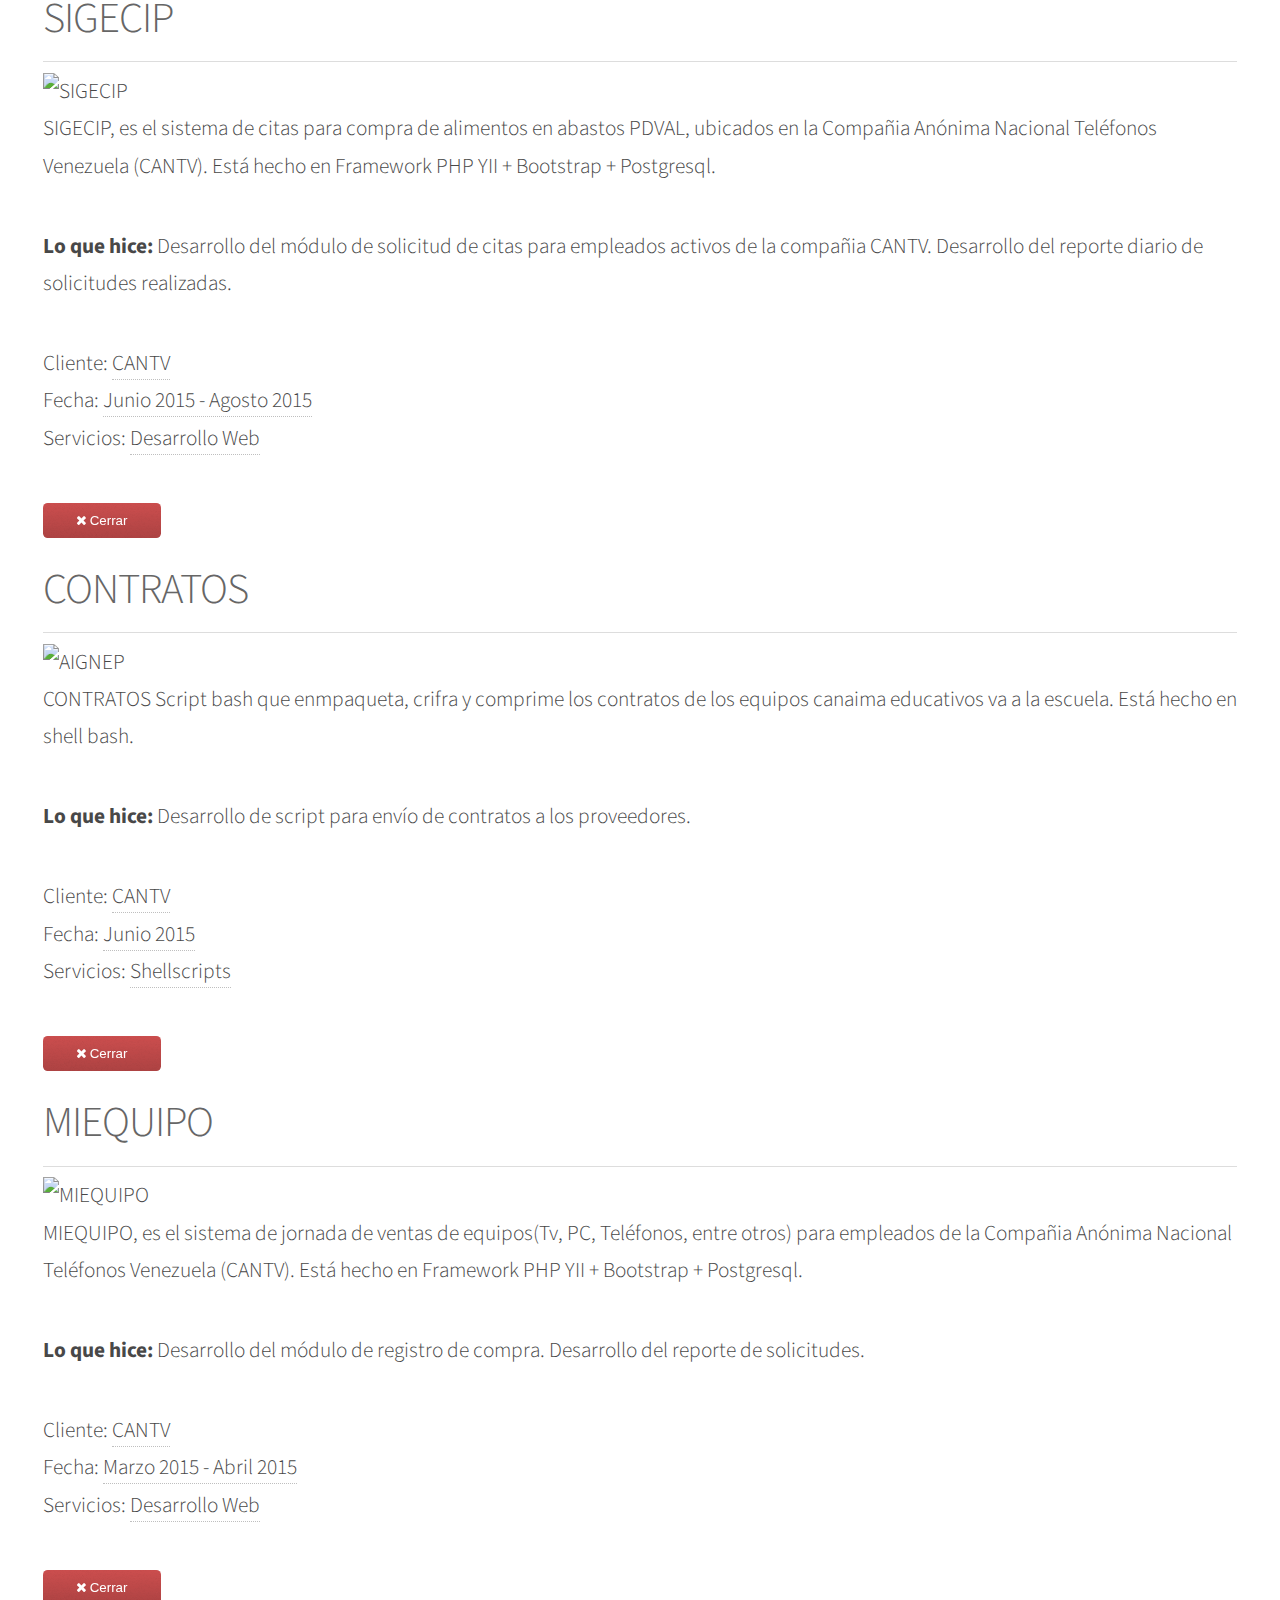
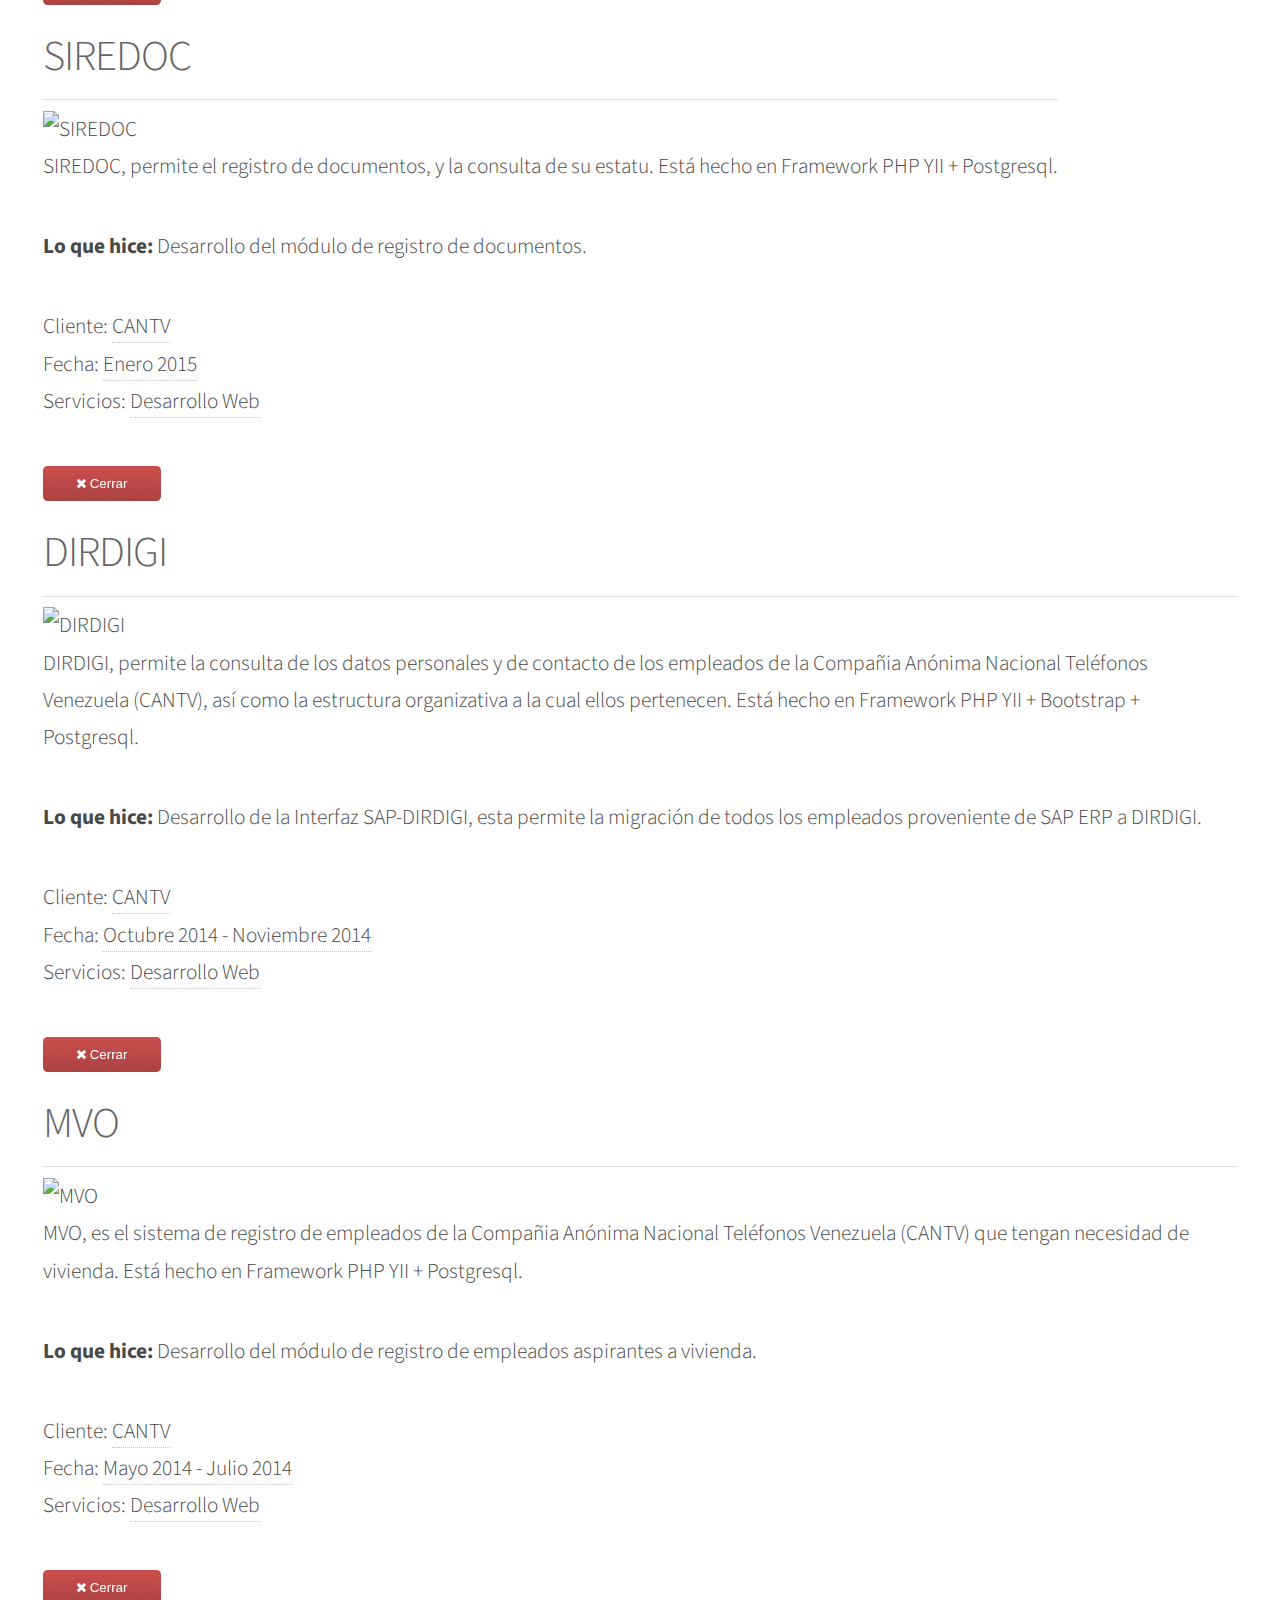
==== commit ea4ab392: "New portfolio elements" ====
--- a/index.html
+++ b/index.html
@@ -1,4 +1,4 @@
-<!DOCTYPE HTML>
+﻿<!DOCTYPE HTML>
 <html>
 	<head>
 		<!-- PACE Loader -->
@@ -19,7 +19,7 @@
 		<link rel="stylesheet" href="web/assets/css/service.css" />
 		<link rel="stylesheet" href="web/assets/css/slide.css" />
 		<link rel="stylesheet" href="web/libs/sweetalert/dist/sweetalert.css">
-		<link href="https://fonts.googleapis.com/css?family=Josefin+Sans" rel="stylesheet">
+		<link href="https://fonts.googleapis.com/css?family=Raleway" rel="stylesheet">
 		<!-- Bootstrap -->
 		<link rel="stylesheet" href="web/libs/bootstrap/css/bootstrap.css" />
 
@@ -117,19 +117,19 @@
 										<ul class="slides-container text-center">
 												<li>
 														<div class="slide-text">
-																<h2 style="font-family: 'Josefin Sans', sans-serif;">Edward E. León Solar</h2>
+																<h2 style="font-family: 'Raleway', sans-serif;">Edward E. León Solar</h2>
 																<span>Desarrollador de Software + Web + Backend</span>
 																<br/><br/>
 																<a href="#about" class="scrolly" style="border-bottom-color: rgba(255, 255, 255, 0);color:#fff">
 																	<i class="fa fa-angle-double-down fa-3x btn-down" aria-hidden="true" style="text-decoration: none;"></i>
 																</a>
 														</div>
-														<div class="slide-filter"></div>
+														<div class="slide-filter" style="background:rgba(38, 41, 46, 0.7);"></div>
 														<div style="background-image: url('web/images/slide/slide01.jpg');" class="bg-parallax parallaxize"></div>
 												</li>
 												<li>
 														<div class="slide-text">
-																<h2 style="font-family: 'Josefin Sans', sans-serif;">Edward E. León Solar</h2>
+																<h2 style="font-family: 'Raleway', sans-serif;">Edward E. León Solar</h2>
 																<span>Colaborador en proyectos Open Source</span>
 																<br/><br/>
 																<a href="#about" class="scrolly" style="border-bottom-color: rgba(255, 255, 255, 0);color:#fff">
@@ -163,7 +163,7 @@
 								  <!-- <a href="javascript:void(0)" class="image featured"><img src="web/images/aboutme.png" alt="" style="height:auto;filter: grayscale(100%);-webkit-filter: grayscale(100%);"/></a> -->
 
 									<p style="text-align:justify">
-										 Soy egresado de la <a  target="_blank" href="http://www.unefa.edu.ve/portal/" style="border-bottom-color: rgba(255, 255, 255, 0);color:#C65555"><span class="link-main">Universidad Nacional Experimental de la Fuerza Armada (U.N.E.FA)</span></a> en la carrera de Ingeniería de Sistemas.
+										 Soy egresado de la <a  target="_blank" href="http://www.unefa.edu.ve/portal/" style="border-bottom-color: rgba(255, 255, 255, 0);color:#C65555"><span class="link-main">Universidad Nacional Experimental Politécnica de la Fuerza Armada Nacional (U.N.E.FA)</span></a> en la carrera de Ingeniería de Sistemas.
 										Actualmente me dedico al desarrollo Backend de Aplicaciones Web. Mis metas estan orientadas al éxito; soy constante, autodidacta y colaborador.
 									</p>
 									<h4 style="text-align:left;font-weight:bold">Habilidades técnicas:</h4>
@@ -330,7 +330,7 @@
 
 									</div>
 									<div class="row">
-                                                                                <div class="6u 12u$(mobile) service-item">
+                  	<div class="6u 12u$(mobile) service-item">
 											<article class="item-service">
 												<i class="fa fa-3x fa-terminal" aria-hidden="true" ></i>
 												<h3 >Shellscripts</h3>
@@ -356,6 +356,96 @@
 								<div class="row">
 									<div class="4u 12u$(mobile) portfolio-item">
 										<article class="item">
+											<a class="image fit portfolio-link" href="#aignep" data-toggle="modal">
+												<div class="caption">
+														<div class="caption-content">
+																<i class="fa fa-search-plus fa-3x"></i>
+														</div>
+												</div>
+												<img src="web/images/portfolio/pic16.png" class="img-responsive max-size-image" alt="AIGNEP" />
+												<header >
+														<h3>AIGNEP</h3>
+												</header>
+										  </a>
+										</article>
+									</div>
+									<div class="4u 12u$(mobile) portfolio-item">
+										<article class="item">
+											<a class="image fit portfolio-link" href="#dormir" data-toggle="modal">
+												<div class="caption">
+														<div class="caption-content">
+																<i class="fa fa-search-plus fa-3x"></i>
+														</div>
+												</div>
+												<img src="web/images/portfolio/pic15.png" class="img-responsive max-size-image" alt="DORMIR BALNEARIOS" />
+												<header >
+														<h3>DORMIR BALNEARIOS</h3>
+												</header>
+										  </a>
+										</article>
+									</div>
+									<div class="4u 12u$(mobile) portfolio-item">
+										<article class="item">
+											<a class="image fit portfolio-link" href="#hospitalk" data-toggle="modal">
+												<div class="caption">
+														<div class="caption-content">
+																<i class="fa fa-search-plus fa-3x"></i>
+														</div>
+												</div>
+												<img src="web/images/portfolio/pic14.png" class="img-responsive max-size-image" alt="HOSPITALK" />
+												<header >
+														<h3>HOSPITALK</h3>
+												</header>
+										  </a>
+										</article>
+									</div>
+									<div class="4u 12u$(mobile) portfolio-item">
+										<article class="item">
+											<a class="image fit portfolio-link" href="#miquelsuay" data-toggle="modal">
+												<div class="caption">
+														<div class="caption-content">
+																<i class="fa fa-search-plus fa-3x"></i>
+														</div>
+												</div>
+												<img src="web/images/portfolio/pic13.png" class="img-responsive max-size-image" alt="MIQUEL SUAY" />
+												<header >
+														<h3>MIQUEL SUAY</h3>
+												</header>
+										  </a>
+										</article>
+									</div>
+									<div class="4u 12u$(mobile) portfolio-item">
+										<article class="item">
+											<a class="image fit portfolio-link" href="#visegurity" data-toggle="modal">
+												<div class="caption">
+														<div class="caption-content">
+																<i class="fa fa-search-plus fa-3x"></i>
+														</div>
+												</div>
+												<img src="web/images/portfolio/pic12.png" class="img-responsive max-size-image" alt="VISEGURITY" />
+												<header >
+														<h3>VISEGURITY</h3>
+												</header>
+										  </a>
+										</article>
+									</div>
+									<div class="4u 12u$(mobile) portfolio-item">
+										<article class="item">
+											<a class="image fit portfolio-link" href="#numag" data-toggle="modal">
+												<div class="caption">
+														<div class="caption-content">
+																<i class="fa fa-search-plus fa-3x"></i>
+														</div>
+												</div>
+												<img src="web/images/portfolio/pic11.png" class="img-responsive max-size-image" alt="NUMAG" />
+												<header >
+														<h3>NUMAG</h3>
+												</header>
+										  </a>
+										</article>
+									</div>
+									<div class="4u 12u$(mobile) portfolio-item">
+										<article class="item">
 											<a class="image fit portfolio-link" href="#nsource" data-toggle="modal">
 												<div class="caption">
 														<div class="caption-content">
@@ -425,6 +515,21 @@
 												<img src="web/images/portfolio/pic02.png" class="img-responsive max-size-image" alt="SIGECIP" />
 												<header>
 														<h3>SIGECIP</h3>
+												</header>
+										  </a>
+										</article>
+									</div>
+									<div class="4u 12u$(mobile) portfolio-item">
+										<article class="item">
+											<a class="image fit portfolio-link" href="#contratos" data-toggle="modal">
+												<div class="caption">
+														<div class="caption-content">
+																<i class="fa fa-search-plus fa-3x"></i>
+														</div>
+												</div>
+												<img src="web/images/portfolio/pic17.png" class="img-responsive max-size-image" alt="CONTRATOS" />
+												<header>
+														<h3>CONTRATOS</h3>
 												</header>
 										  </a>
 										</article>
@@ -536,12 +641,228 @@
 
 				<!-- Copyright -->
 					<ul class="copyright">
-						<li>&copy; 2016 - 2017 Edward Esteban León Solar</li>
+						<li>&copy; 2016 - 2018 Edward Esteban León Solar</li>
 					</ul>
 
 			</div>
 
 		<!-- Portfolio Modals -->
+		<!-- AIGNEP -->
+		<div class="portfolio-modal modal fade" id="aignep" tabindex="-1" role="dialog" aria-hidden="true">
+				<div class="modal-content">
+						<div class="close-modal" data-dismiss="modal">
+								<div class="lr">
+										<div class="rl">
+										</div>
+								</div>
+						</div>
+						<div class="container">
+								<div class="row">
+										<div class="col-lg-8 col-lg-offset-2">
+												<div class="modal-body">
+														<h2>AIGNEP</h2>
+														<hr class="star-primary">
+														<img src="web/images/portfolio/pic16.png" class="img-responsive img-centered" alt="AIGNEP">
+														<p> AIGNEP Portal que promociona la venta de productos de la insdustria de válvulas y aire comprimido. Está hecho en Laravel + Bootstrap + Mysql.</p>
+														<p> <span style="font-weight:bold">Lo que hice:</span> Colaboración en la visualazación 3D del simulador de plantas.</p>
+														<ul class="list-inline item-details item-details-size">
+															<li>Cliente:
+																	<a class="link-main" href="http://www.develoop.net/" target="_blank">Develoop Software</a>
+															</li>
+															<li>Fecha:
+																	<a href="#" onClick="javascript:void(0)">Enero 2018</a>
+															</li>
+															<li>Servicios:
+																	<a href="#" onClick="javascript:void(0)">Desarrollo Web</a>
+															</li>
+														</ul>
+														<button type="button" class="btn btn-default btn-close" data-dismiss="modal"><i class="fa fa-times"></i> Cerrar</button>
+												</div>
+										</div>
+								</div>
+						</div>
+				</div>
+		</div>
+		<!-- DORMIR BALNEARIOS -->
+		<div class="portfolio-modal modal fade" id="dormir" tabindex="-1" role="dialog" aria-hidden="true">
+				<div class="modal-content">
+						<div class="close-modal" data-dismiss="modal">
+								<div class="lr">
+										<div class="rl">
+										</div>
+								</div>
+						</div>
+						<div class="container">
+								<div class="row">
+										<div class="col-lg-8 col-lg-offset-2">
+												<div class="modal-body">
+														<h2>DORMIR BALNEARIOS</h2>
+														<hr class="star-primary">
+														<img src="web/images/portfolio/pic15.png" class="img-responsive img-centered" alt="DORMIR BALNEARIOS">
+														<p> DORMIR BALNEARIOS Portal para la venta de servicios de alojamiento y esparcimiento en balnearios. Está hecho en PHP + Bootstrap + Mysql.</p>
+														<p> <span style="font-weight:bold">Lo que hice:</span> Colaboración en desarrollo de landing page para venta de tarjetas de regalo.</p>
+														<ul class="list-inline item-details item-details-size">
+															<li>Cliente:
+																	<a class="link-main" href="http://www.develoop.net/" target="_blank">Develoop Software</a>
+															</li>
+															<li>Fecha:
+																	<a href="#" onClick="javascript:void(0)">Diciembre 2017</a>
+															</li>
+															<li>Servicios:
+																	<a href="#" onClick="javascript:void(0)">Desarrollo Web</a>
+															</li>
+														</ul>
+														<button type="button" class="btn btn-default btn-close" data-dismiss="modal"><i class="fa fa-times"></i> Cerrar</button>
+												</div>
+										</div>
+								</div>
+						</div>
+				</div>
+		</div>
+		<!-- HOSPITALK -->
+		<div class="portfolio-modal modal fade" id="hospitalk" tabindex="-1" role="dialog" aria-hidden="true">
+				<div class="modal-content">
+						<div class="close-modal" data-dismiss="modal">
+								<div class="lr">
+										<div class="rl">
+										</div>
+								</div>
+						</div>
+						<div class="container">
+								<div class="row">
+										<div class="col-lg-8 col-lg-offset-2">
+												<div class="modal-body">
+														<h2>HOSPITALK</h2>
+														<hr class="star-primary">
+														<img src="web/images/portfolio/pic14.png" class="img-responsive img-centered" alt="HOSPITALK">
+														<p> HOSPITALK permite a sus usuarios encontrar la mejor opción en cuanto a servicios de salud gracias a las experiencias de otros usuarios .Está hecho en Codeigniter + Mysql.</p>
+														<p> <span style="font-weight:bold">Lo que hice:</span> Desarrollo API para servicios promociones y videos. Mantenimiento correctivo.</p>
+														<ul class="list-inline item-details item-details-size">
+															<li>Cliente:
+																	<a class="link-main" href="http://www.develoop.net/" target="_blank">Develoop Software</a>
+															</li>
+															<li>Fecha:
+																	<a href="#" onClick="javascript:void(0)">Noviembre 2017 - Diciembre 2017</a>
+															</li>
+															<li>Servicios:
+																	<a href="#" onClick="javascript:void(0)">Desarrollo Web</a>
+															</li>
+														</ul>
+														<button type="button" class="btn btn-default btn-close" data-dismiss="modal"><i class="fa fa-times"></i> Cerrar</button>
+												</div>
+										</div>
+								</div>
+						</div>
+				</div>
+		</div>
+		<!-- MIQUEL SUAY -->
+		<div class="portfolio-modal modal fade" id="miquelsuay" tabindex="-1" role="dialog" aria-hidden="true">
+				<div class="modal-content">
+						<div class="close-modal" data-dismiss="modal">
+								<div class="lr">
+										<div class="rl">
+										</div>
+								</div>
+						</div>
+						<div class="container">
+								<div class="row">
+										<div class="col-lg-8 col-lg-offset-2">
+												<div class="modal-body">
+														<h2>MIQUEL SUAY</h2>
+														<hr class="star-primary">
+														<img src="web/images/portfolio/pic13.png" class="img-responsive img-centered" alt="MIQUEL SUAY">
+														<p> MIQUEL SUAY es el portal de ventas de productos de ropa para ceremonias, tanto para Mujeres, Hombres y Niños .Está hecho en Prestashop + Mysql.</p>
+														<p> <span style="font-weight:bold">Lo que hice:</span> Desarrollo y configuración de TPV Redsys. Mantenimiento correctivo.</p>
+														<ul class="list-inline item-details item-details-size">
+															<li>Cliente:
+																	<a class="link-main" href="http://www.develoop.net/" target="_blank">Develoop Software</a>
+															</li>
+															<li>Fecha:
+																	<a href="#" onClick="javascript:void(0)">Octubre 2017 - Noviembre 2017</a>
+															</li>
+															<li>Servicios:
+																	<a href="#" onClick="javascript:void(0)">Desarrollo Web</a>
+															</li>
+														</ul>
+														<button type="button" class="btn btn-default btn-close" data-dismiss="modal"><i class="fa fa-times"></i> Cerrar</button>
+												</div>
+										</div>
+								</div>
+						</div>
+				</div>
+		</div>
+			<!-- VISEGURITY -->
+			<div class="portfolio-modal modal fade" id="visegurity" tabindex="-1" role="dialog" aria-hidden="true">
+					<div class="modal-content">
+							<div class="close-modal" data-dismiss="modal">
+									<div class="lr">
+											<div class="rl">
+											</div>
+									</div>
+							</div>
+							<div class="container">
+									<div class="row">
+											<div class="col-lg-8 col-lg-offset-2">
+													<div class="modal-body">
+															<h2>VISEGURITY</h2>
+															<hr class="star-primary">
+															<img src="web/images/portfolio/pic12.png" class="img-responsive img-centered" alt="VISEGURITY">
+															<p> VISEGURITY es una aplicación para la administración de las alertas, rondas y mensajes en la prestación de  servicio de seguridad en instalaciones privadas .Está hecho en Codeigniter + Mysql.</p>
+															<p> <span style="font-weight:bold">Lo que hice:</span> Desarrollo de notificaciones de alertas. Mantenimiento correctivo.</p>
+															<ul class="list-inline item-details item-details-size">
+																<li>Cliente:
+																		<a class="link-main" href="http://www.develoop.net/" target="_blank">Develoop Software</a>
+																</li>
+																<li>Fecha:
+																		<a href="#" onClick="javascript:void(0)">Agosto 2017 - Septiembre 2017</a>
+																</li>
+																<li>Servicios:
+																		<a href="#" onClick="javascript:void(0)">Desarrollo Web</a>
+																</li>
+															</ul>
+															<button type="button" class="btn btn-default btn-close" data-dismiss="modal"><i class="fa fa-times"></i> Cerrar</button>
+													</div>
+											</div>
+									</div>
+							</div>
+					</div>
+			</div>
+			<!-- NUMAG -->
+			<div class="portfolio-modal modal fade" id="numag" tabindex="-1" role="dialog" aria-hidden="true">
+					<div class="modal-content">
+							<div class="close-modal" data-dismiss="modal">
+									<div class="lr">
+											<div class="rl">
+											</div>
+									</div>
+							</div>
+							<div class="container">
+									<div class="row">
+											<div class="col-lg-8 col-lg-offset-2">
+													<div class="modal-body">
+															<h2>NUMAG</h2>
+															<hr class="star-primary">
+															<img src="web/images/portfolio/pic11.png" class="img-responsive img-centered" alt="NUMAG">
+															<p> NUMAG es un portal para la venta y subasta de moneda y billetes .Está hecho en PrestaShop + Mysql.</p>
+															<p> <span style="font-weight:bold">Lo que hice:</span> Mantenimiento correctivo.</p>
+															<ul class="list-inline item-details item-details-size">
+																<li>Cliente:
+																		<a class="link-main" href="http://www.develoop.net/" target="_blank">Develoop Software</a>
+																</li>
+																<li>Fecha:
+																		<a href="#" onClick="javascript:void(0)">Agosto 2017</a>
+																</li>
+																<li>Servicios:
+																		<a href="#" onClick="javascript:void(0)">Desarrollo Web</a>
+																</li>
+															</ul>
+															<button type="button" class="btn btn-default btn-close" data-dismiss="modal"><i class="fa fa-times"></i> Cerrar</button>
+													</div>
+											</div>
+									</div>
+							</div>
+					</div>
+			</div>
 			<!-- NSOURCE -->
 			<div class="portfolio-modal modal fade" id="nsource" tabindex="-1" role="dialog" aria-hidden="true">
 					<div class="modal-content">
@@ -601,7 +922,7 @@
 																			<a class="link-main" href="http://www.develoop.net/" target="_blank">Develoop Software</a>
 																	</li>
 																	<li>Fecha:
-																			<a href="#" onClick="javascript:void(0)">Mayo 2016 - Actualidad</a>
+																			<a href="#" onClick="javascript:void(0)">Mayo 2016 - Julio 2017</a>
 																	</li>
 																	<li>Servicios:
 																			<a href="#" onClick="javascript:void(0)">Desarrollo Web</a>
@@ -744,6 +1065,42 @@
 																<li>Servicios:
 																		<a href="#" onClick="javascript:void(0)">Desarrollo Web</a>
 																</li>
+														</ul>
+														<button type="button" class="btn btn-default btn-close" data-dismiss="modal"><i class="fa fa-times"></i> Cerrar</button>
+												</div>
+										</div>
+								</div>
+						</div>
+				</div>
+		</div>
+		<!-- CONTRATOS -->
+		<div class="portfolio-modal modal fade" id="contratos" tabindex="-1" role="dialog" aria-hidden="true">
+				<div class="modal-content">
+						<div class="close-modal" data-dismiss="modal">
+								<div class="lr">
+										<div class="rl">
+										</div>
+								</div>
+						</div>
+						<div class="container">
+								<div class="row">
+										<div class="col-lg-8 col-lg-offset-2">
+												<div class="modal-body">
+														<h2>CONTRATOS</h2>
+														<hr class="star-primary">
+														<img src="web/images/portfolio/pic17.png" class="img-responsive img-centered" alt="AIGNEP">
+														<p> CONTRATOS Script bash que enmpaqueta, crifra  y comprime los contratos de los equipos canaima educativos va a la escuela. Está hecho en shell bash.</p>
+														<p> <span style="font-weight:bold">Lo que hice:</span> Desarrollo de script para envío de contratos a los proveedores.</p>
+														<ul class="list-inline item-details item-details-size">
+															<li>Cliente:
+																	<a class="link-main" href="http://www.cantv.net/" target="_blank">CANTV</a>
+															</li>
+															<li>Fecha:
+																	<a href="#" onClick="javascript:void(0)">Junio 2015</a>
+															</li>
+															<li>Servicios:
+																	<a href="#" onClick="javascript:void(0)">Shellscripts</a>
+															</li>
 														</ul>
 														<button type="button" class="btn btn-default btn-close" data-dismiss="modal"><i class="fa fa-times"></i> Cerrar</button>
 												</div>
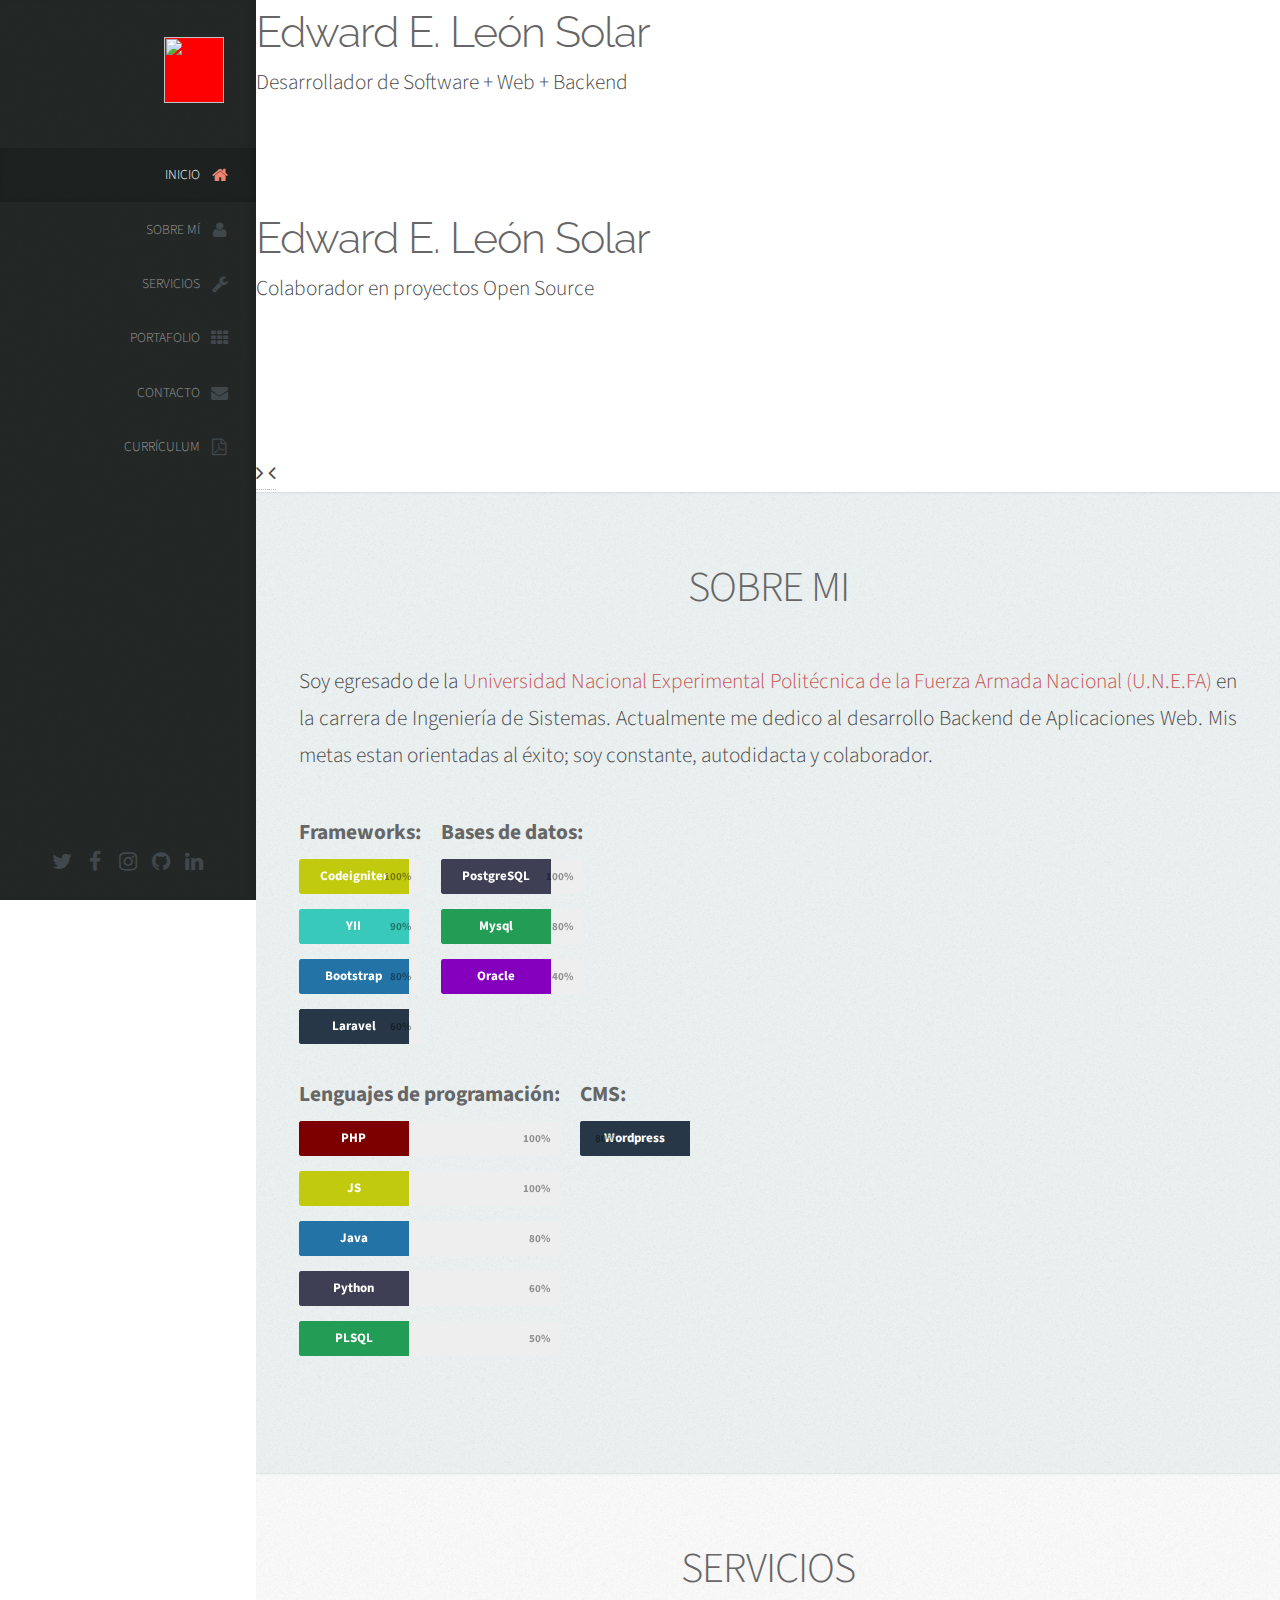
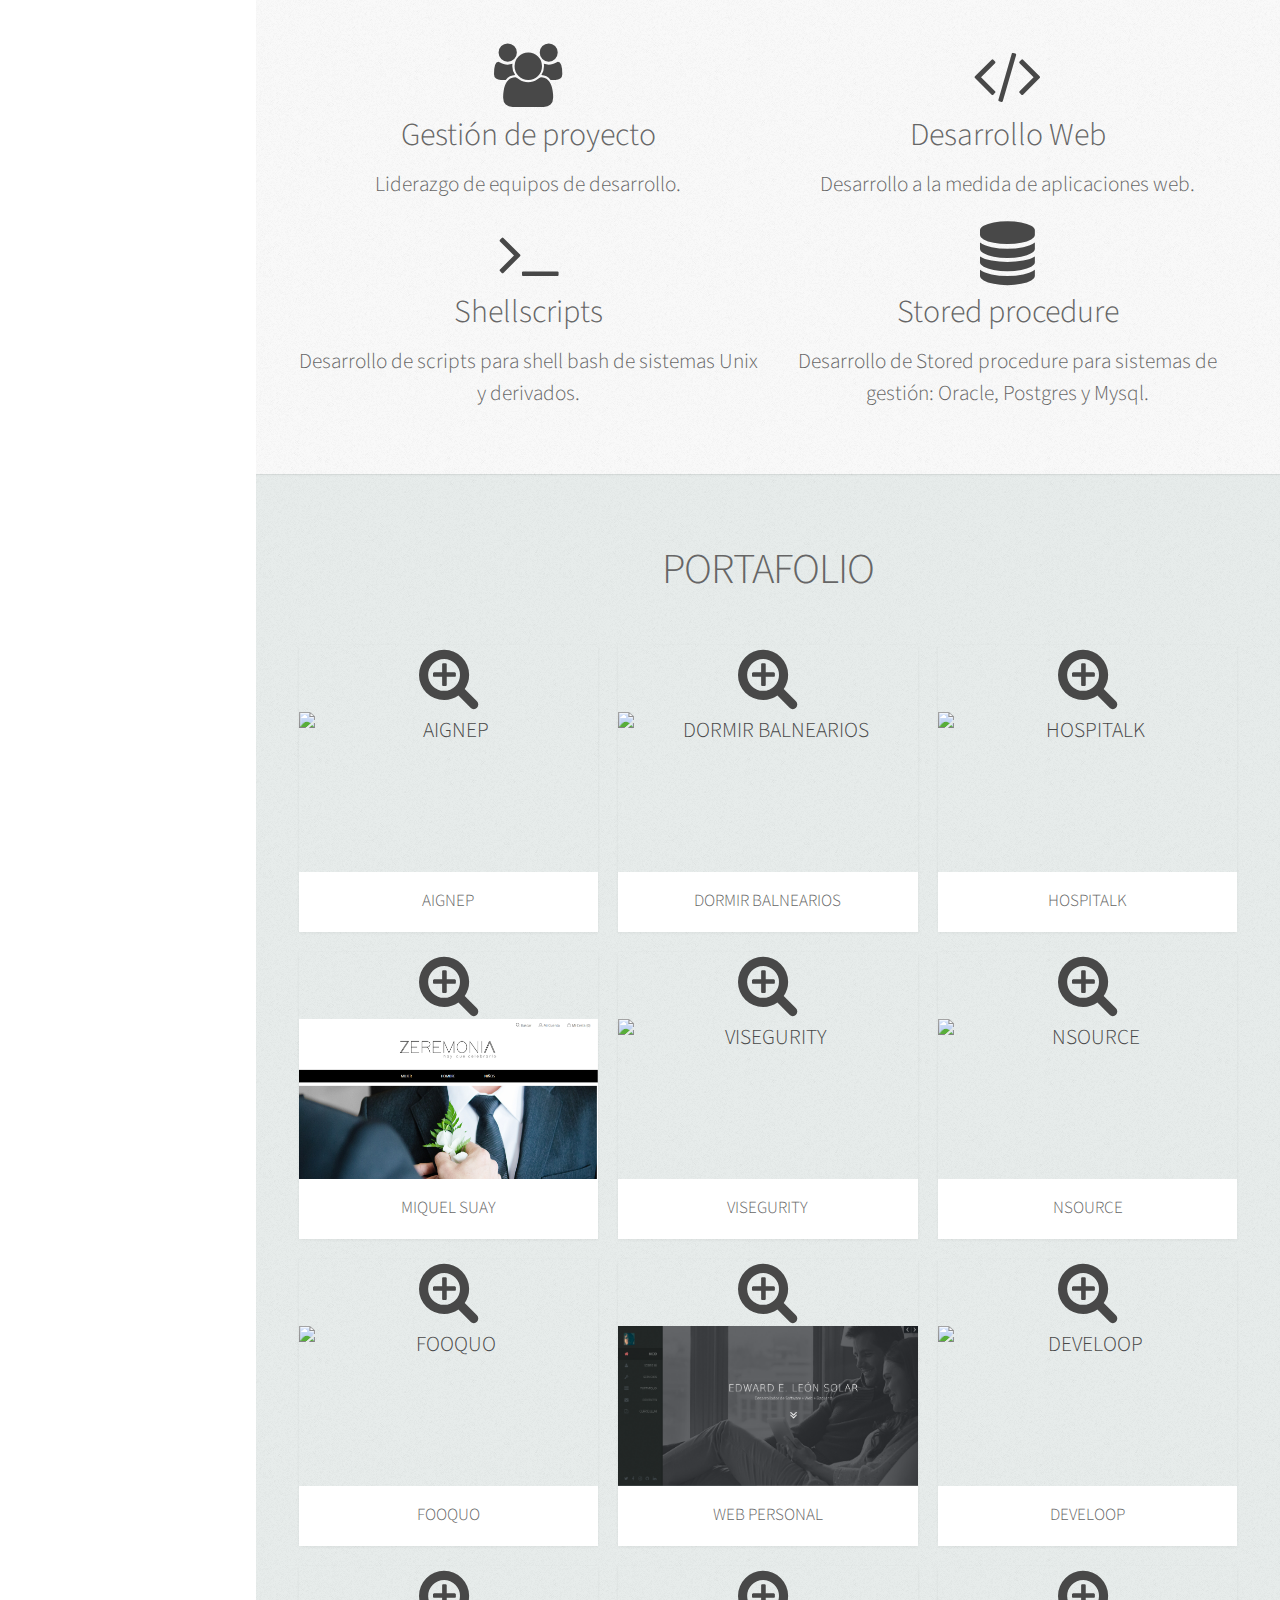
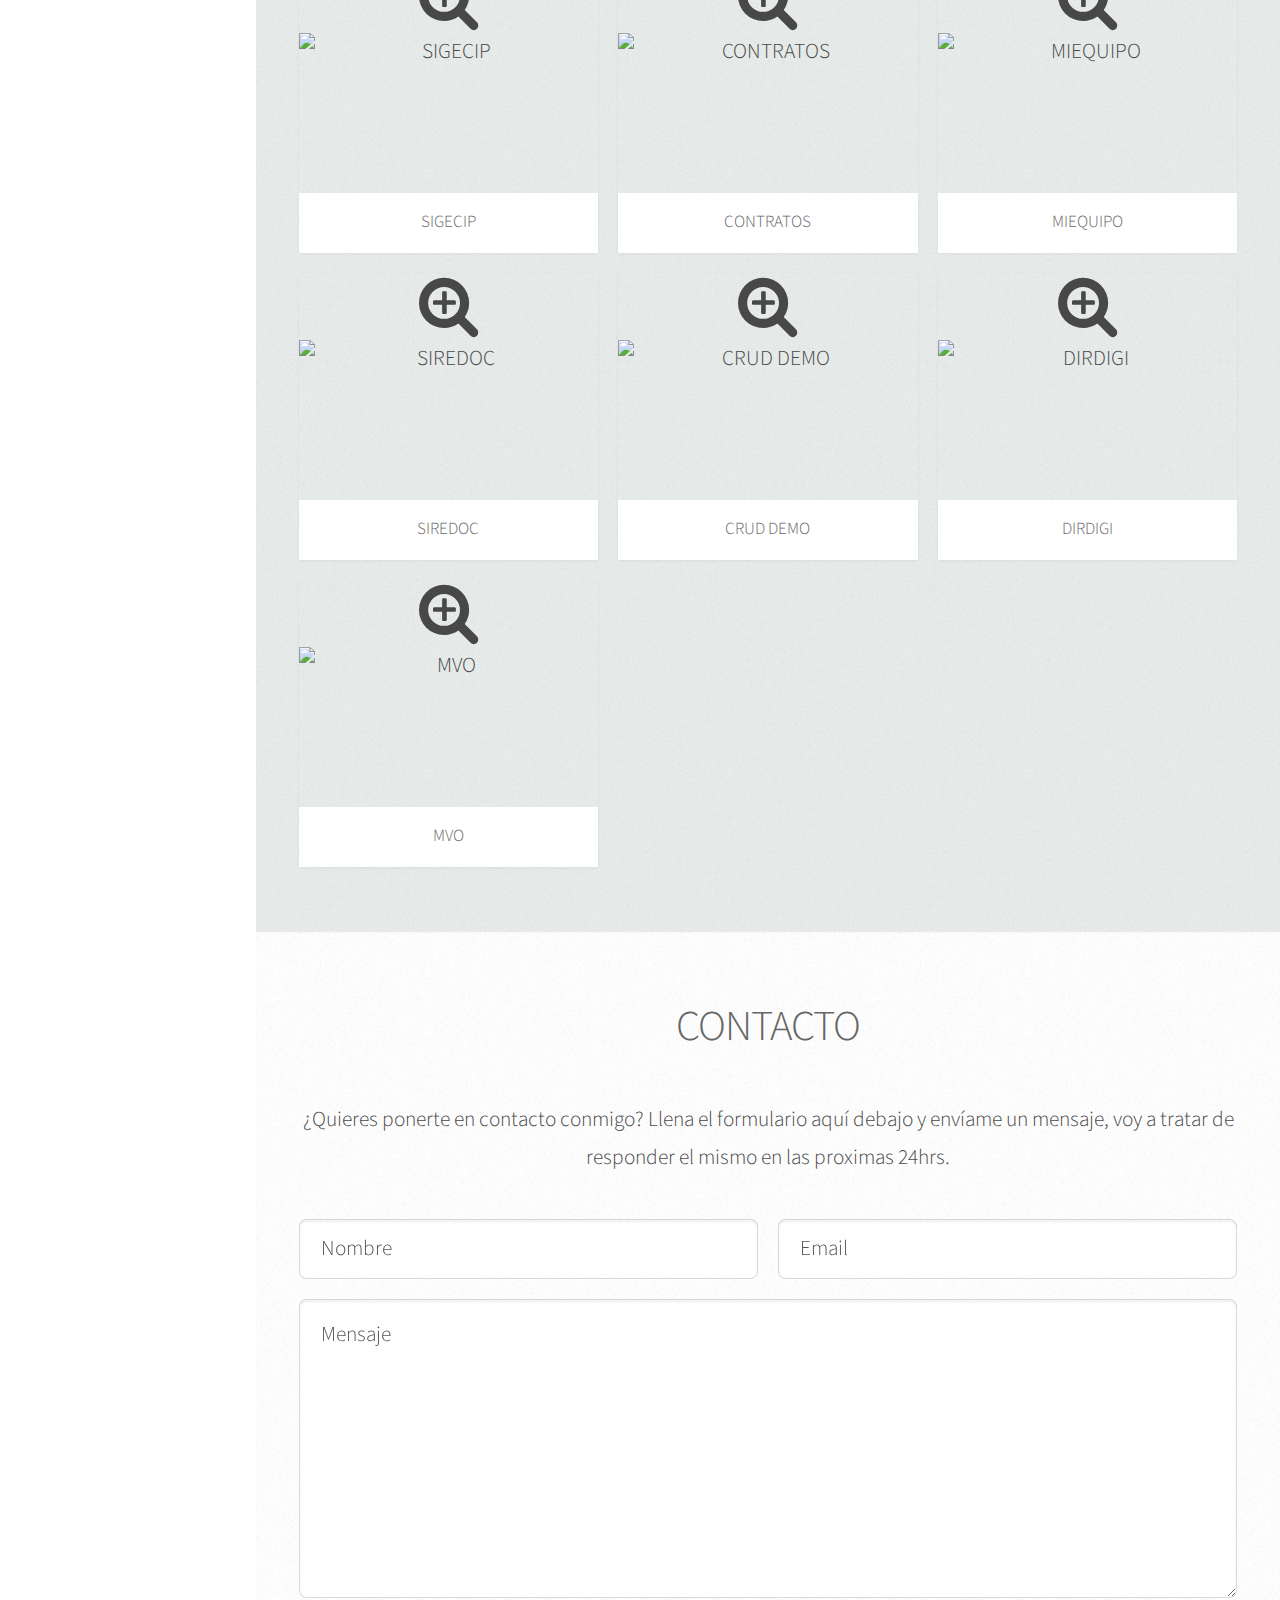
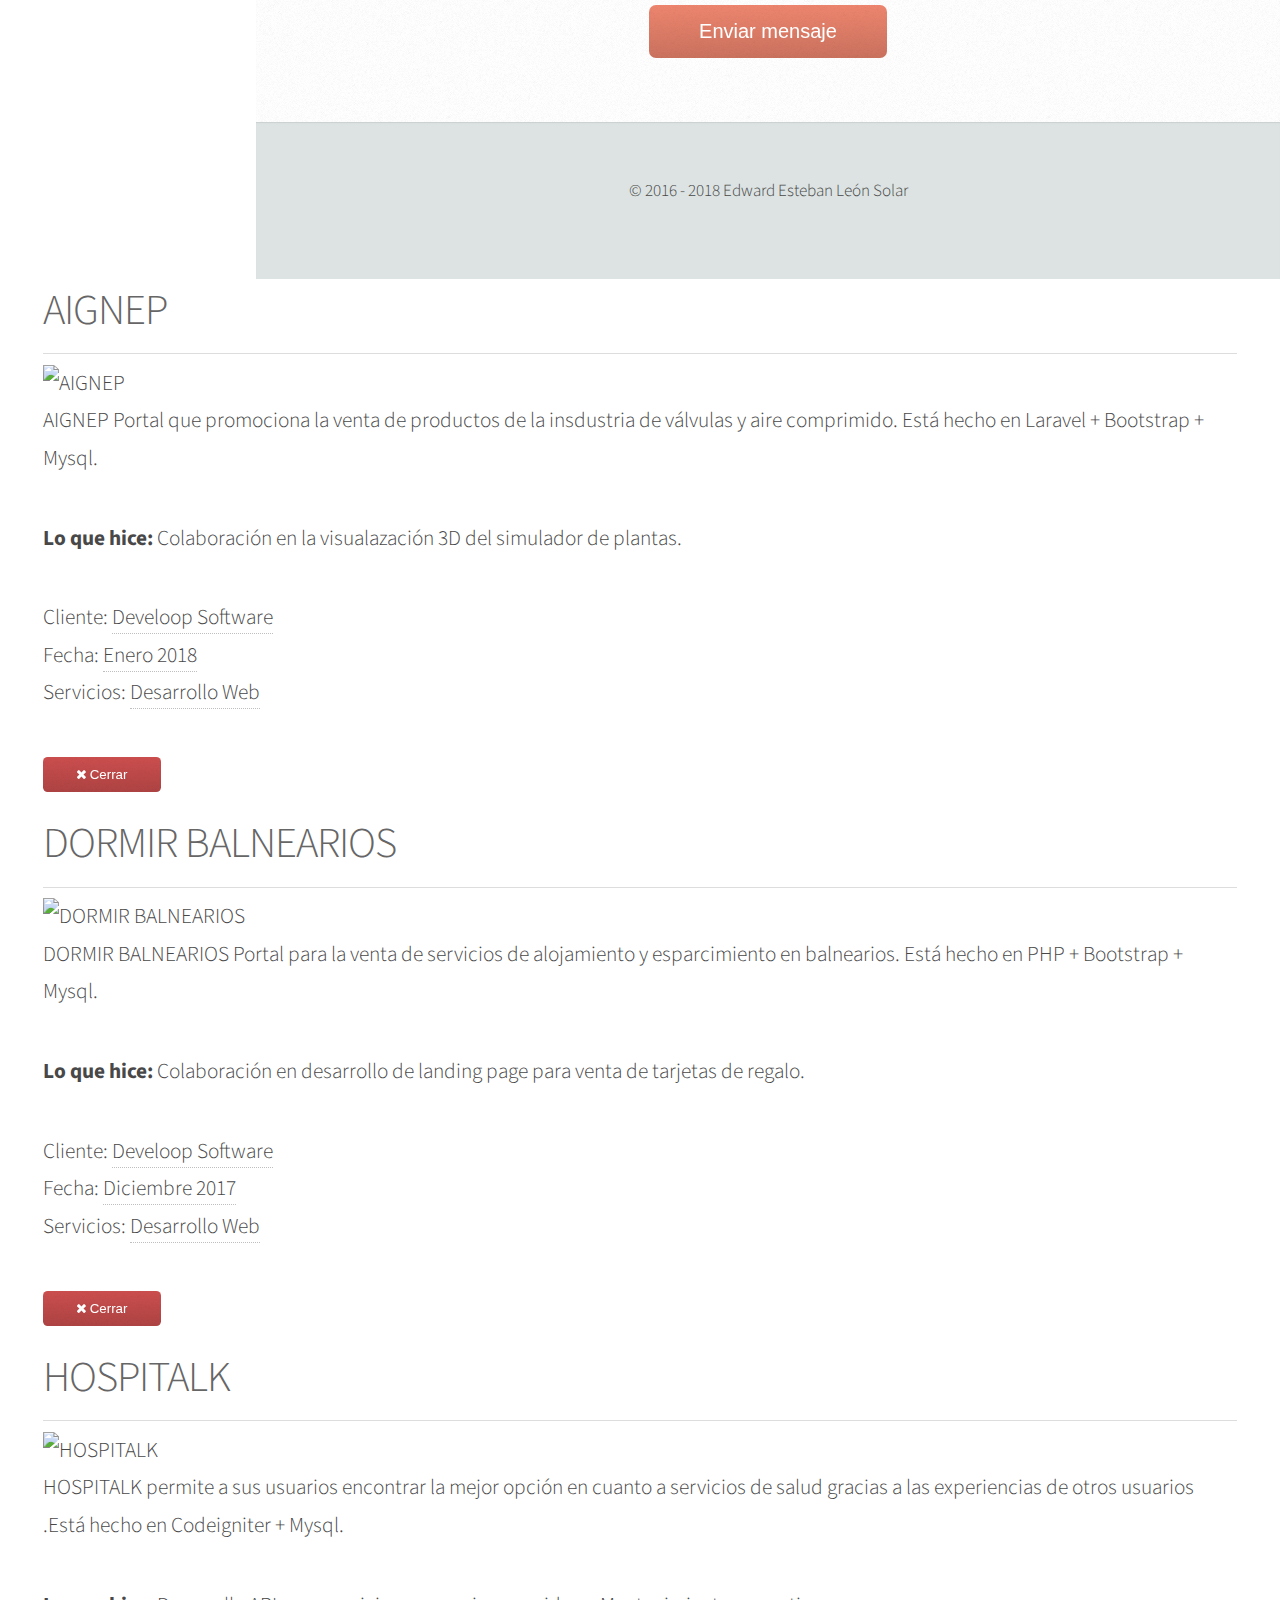
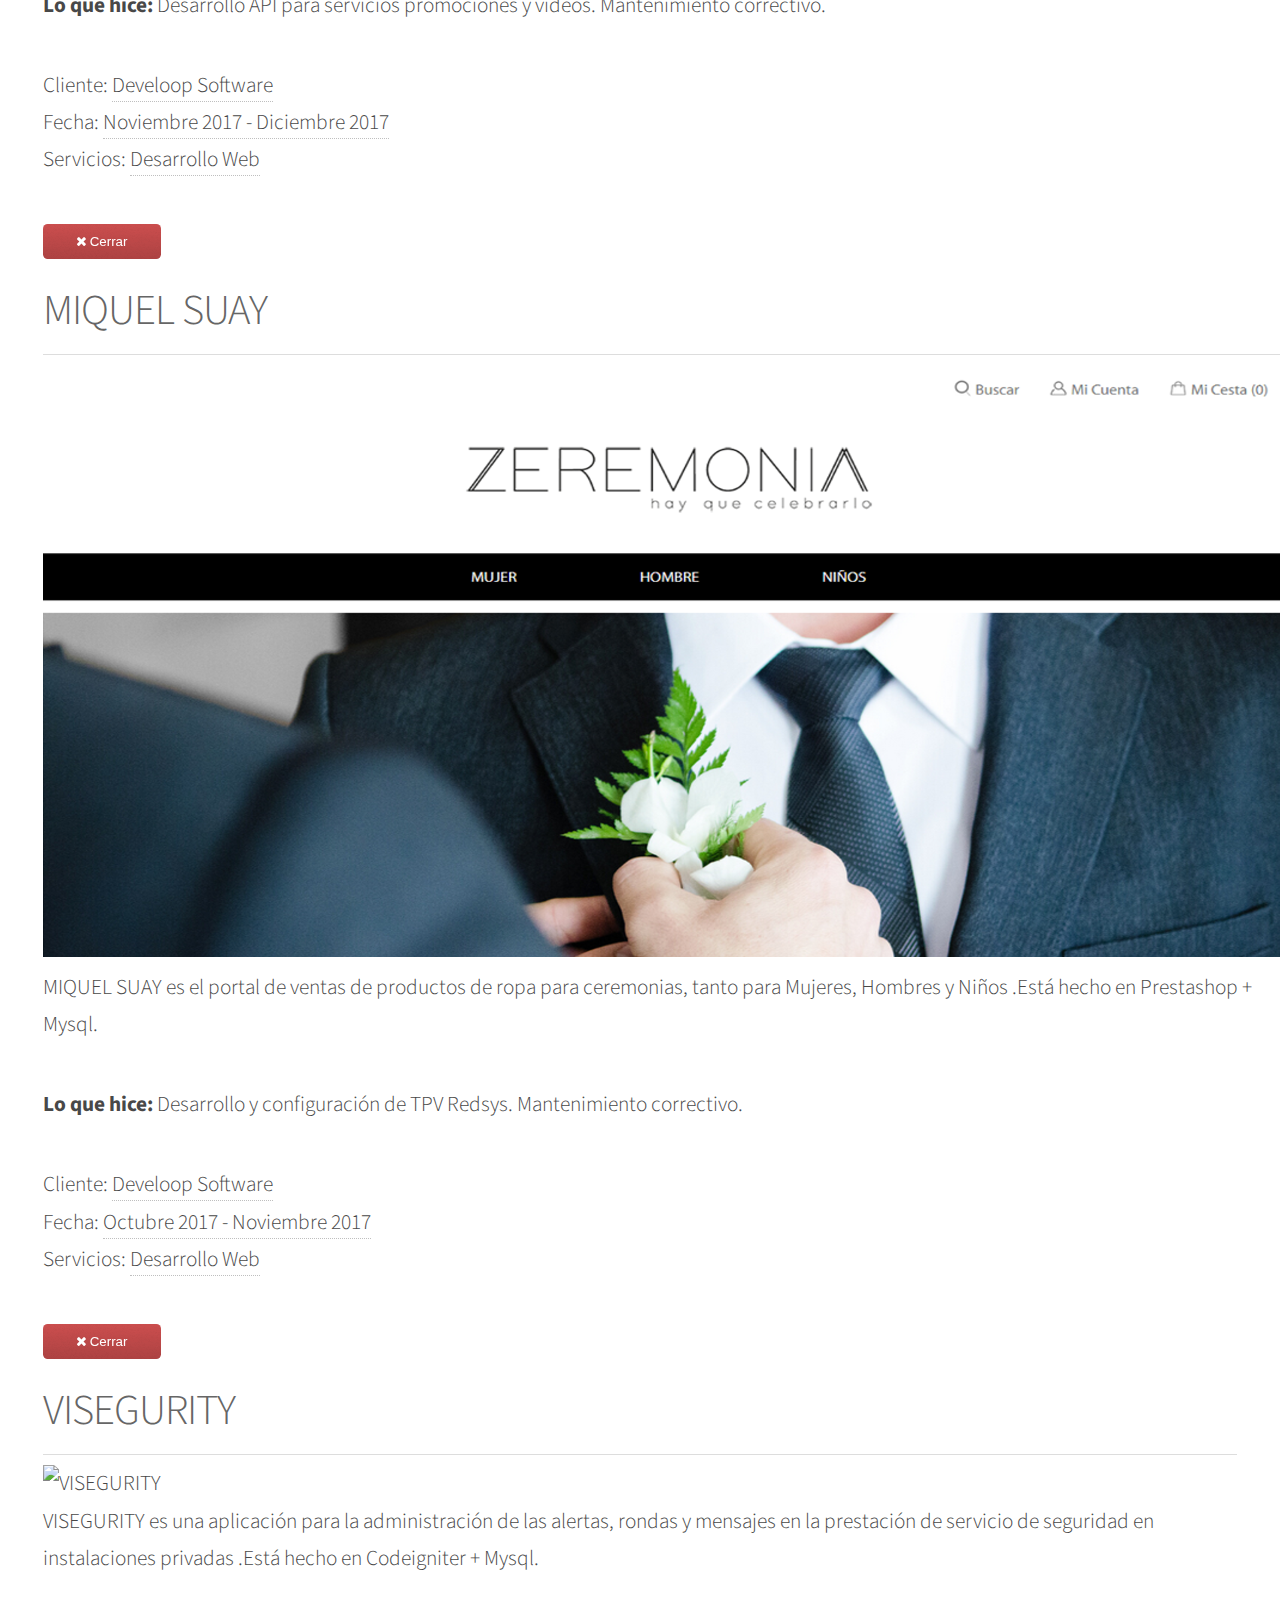
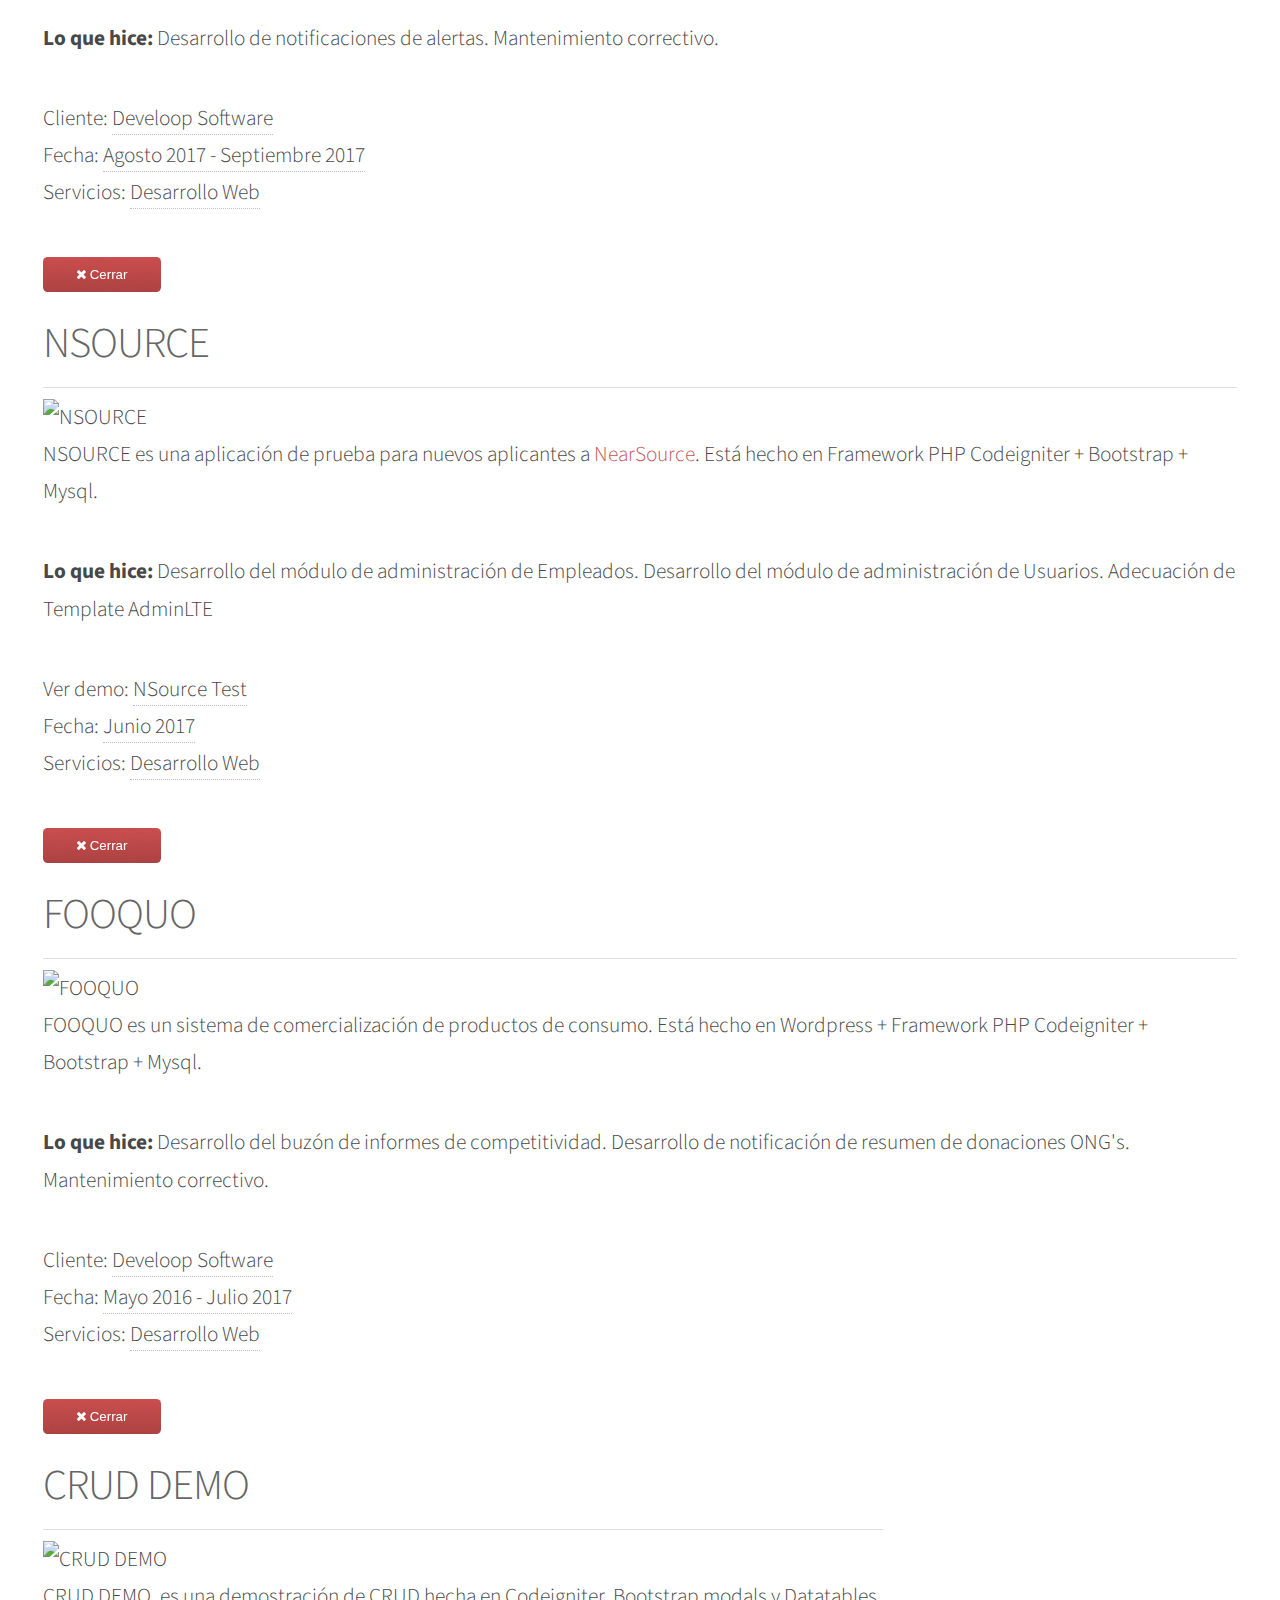
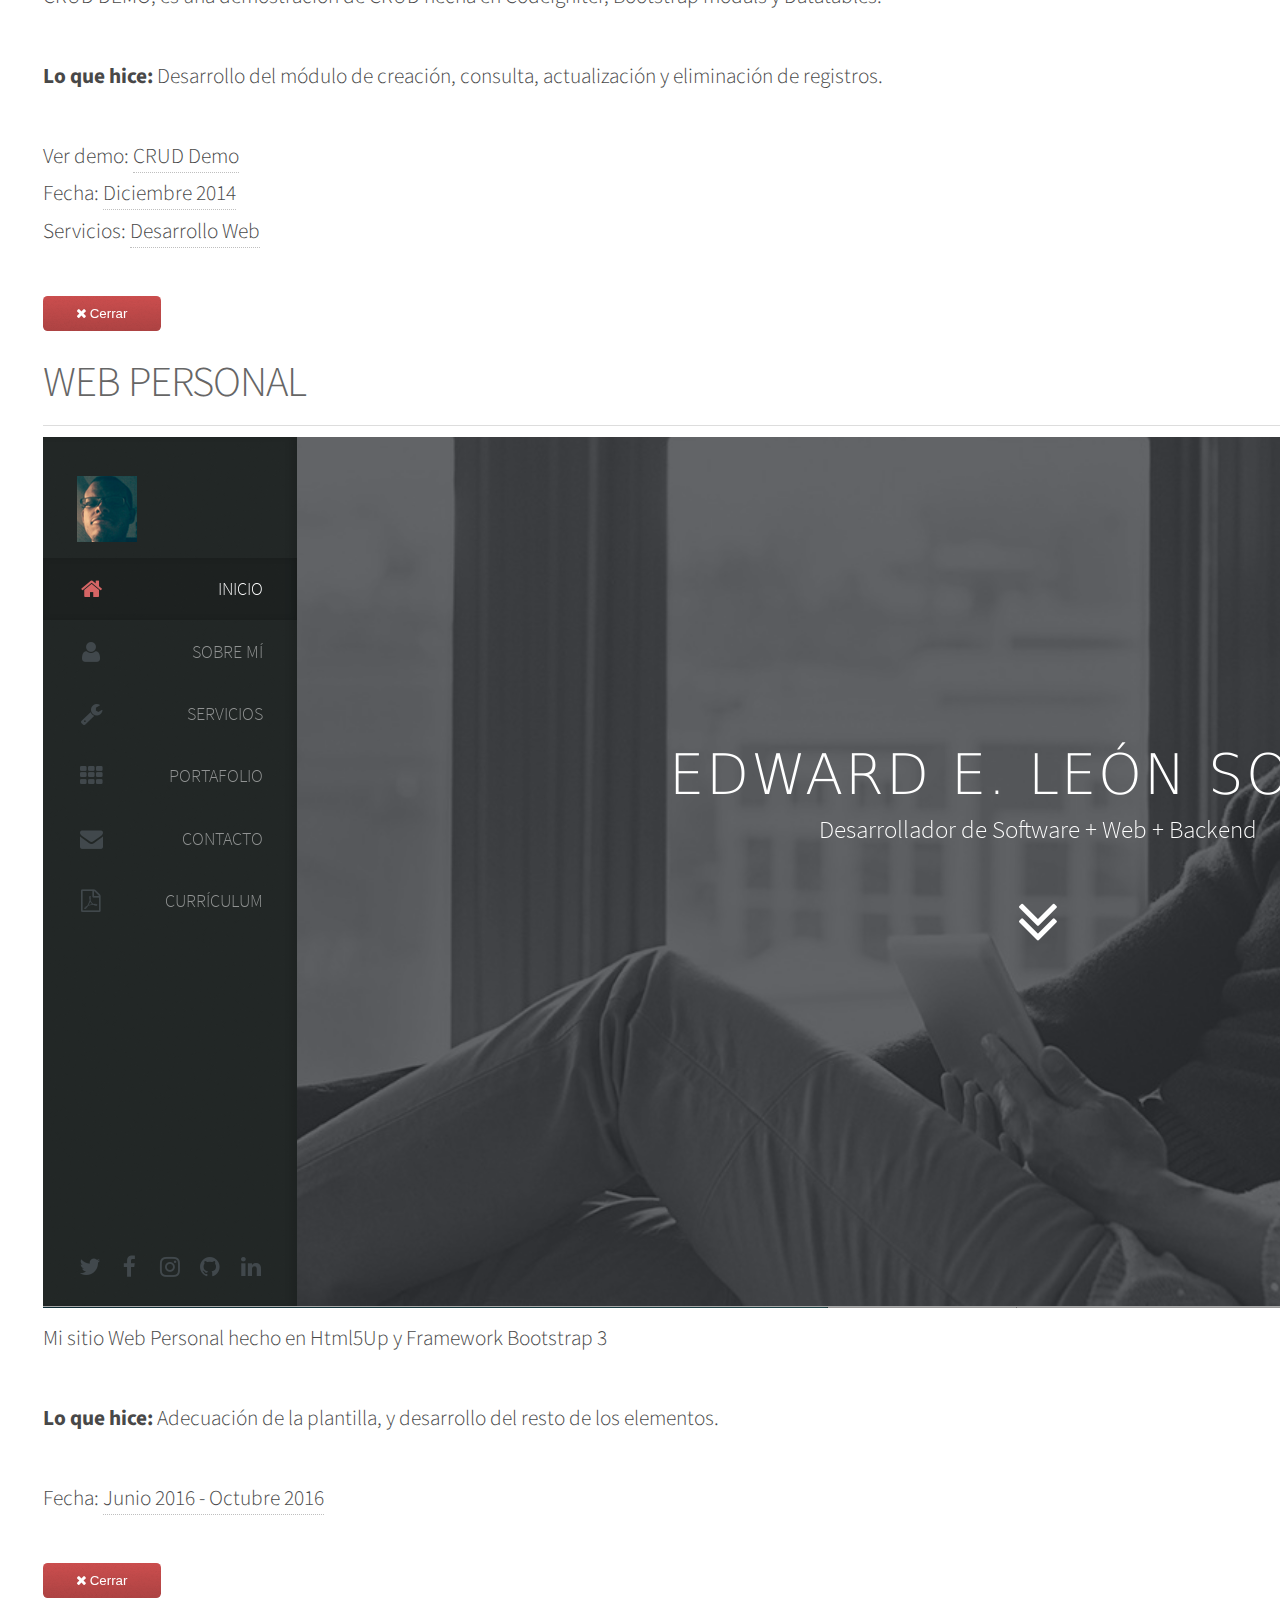
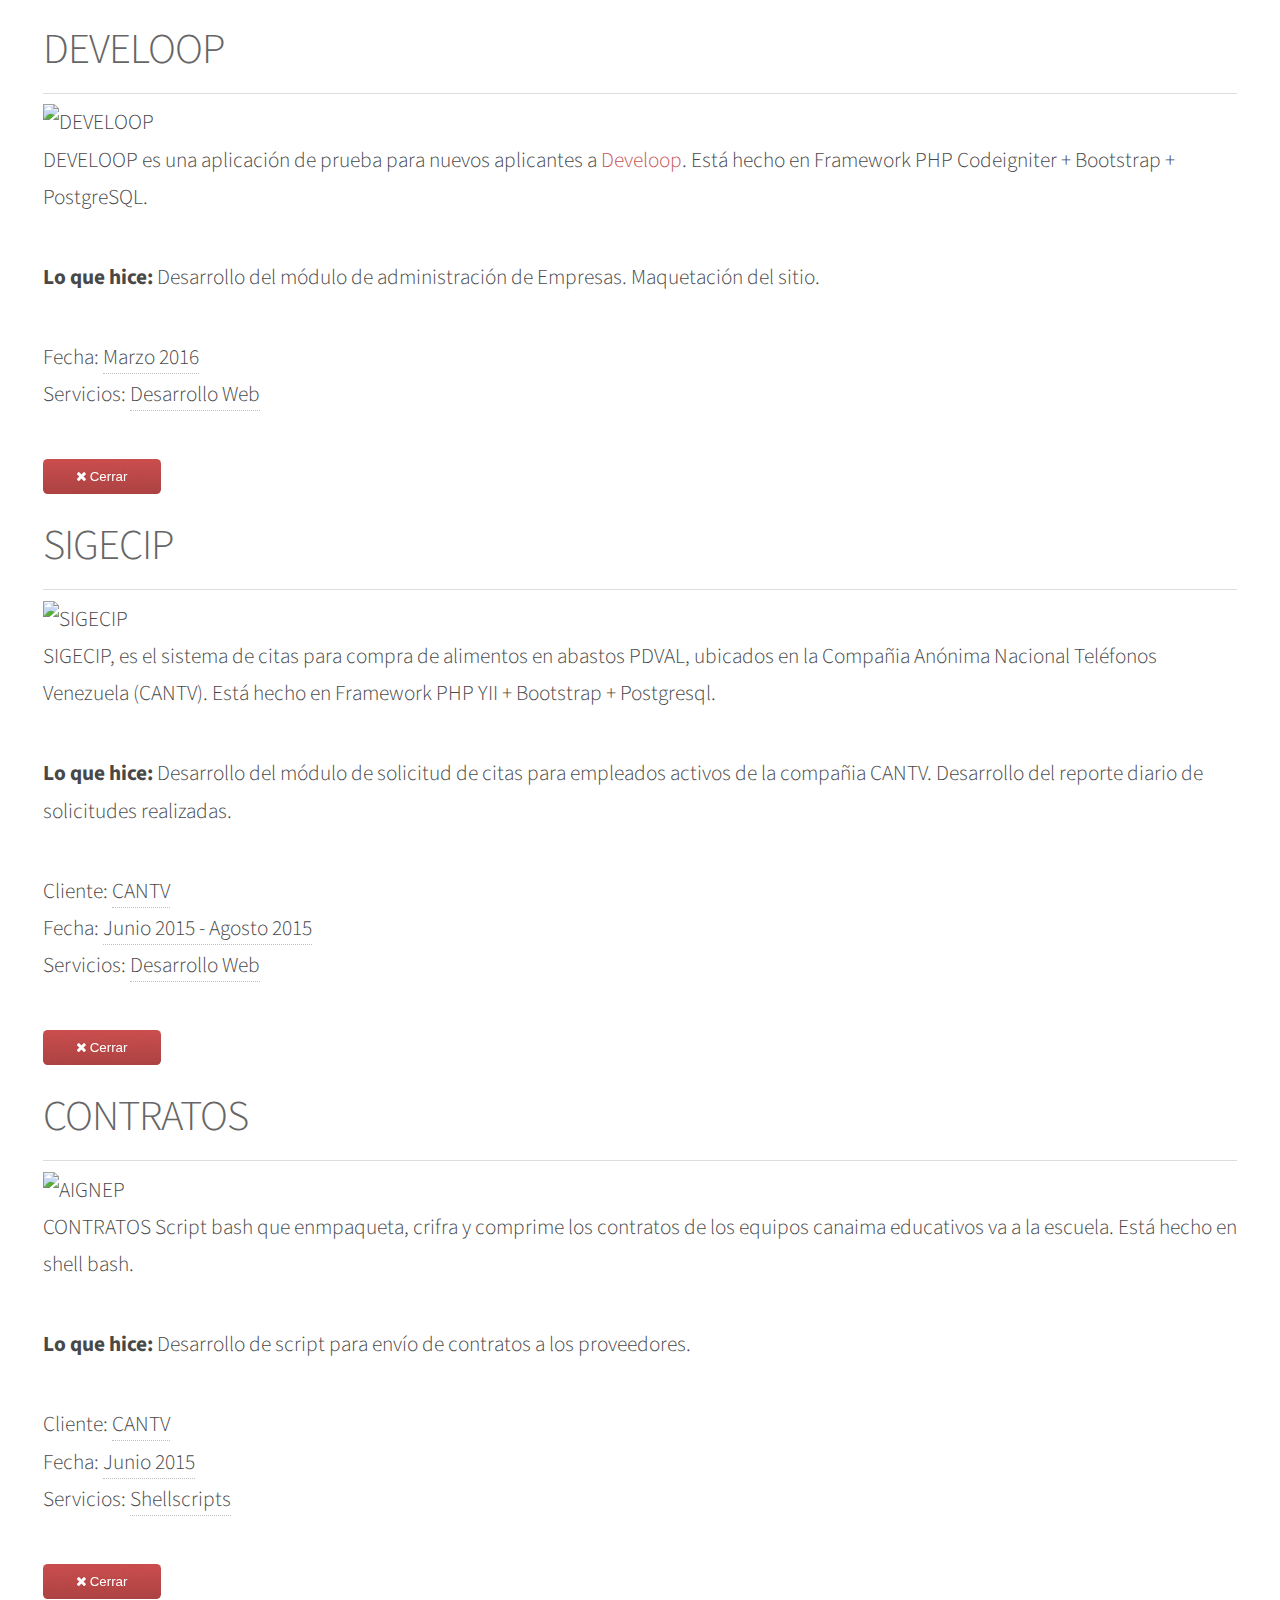
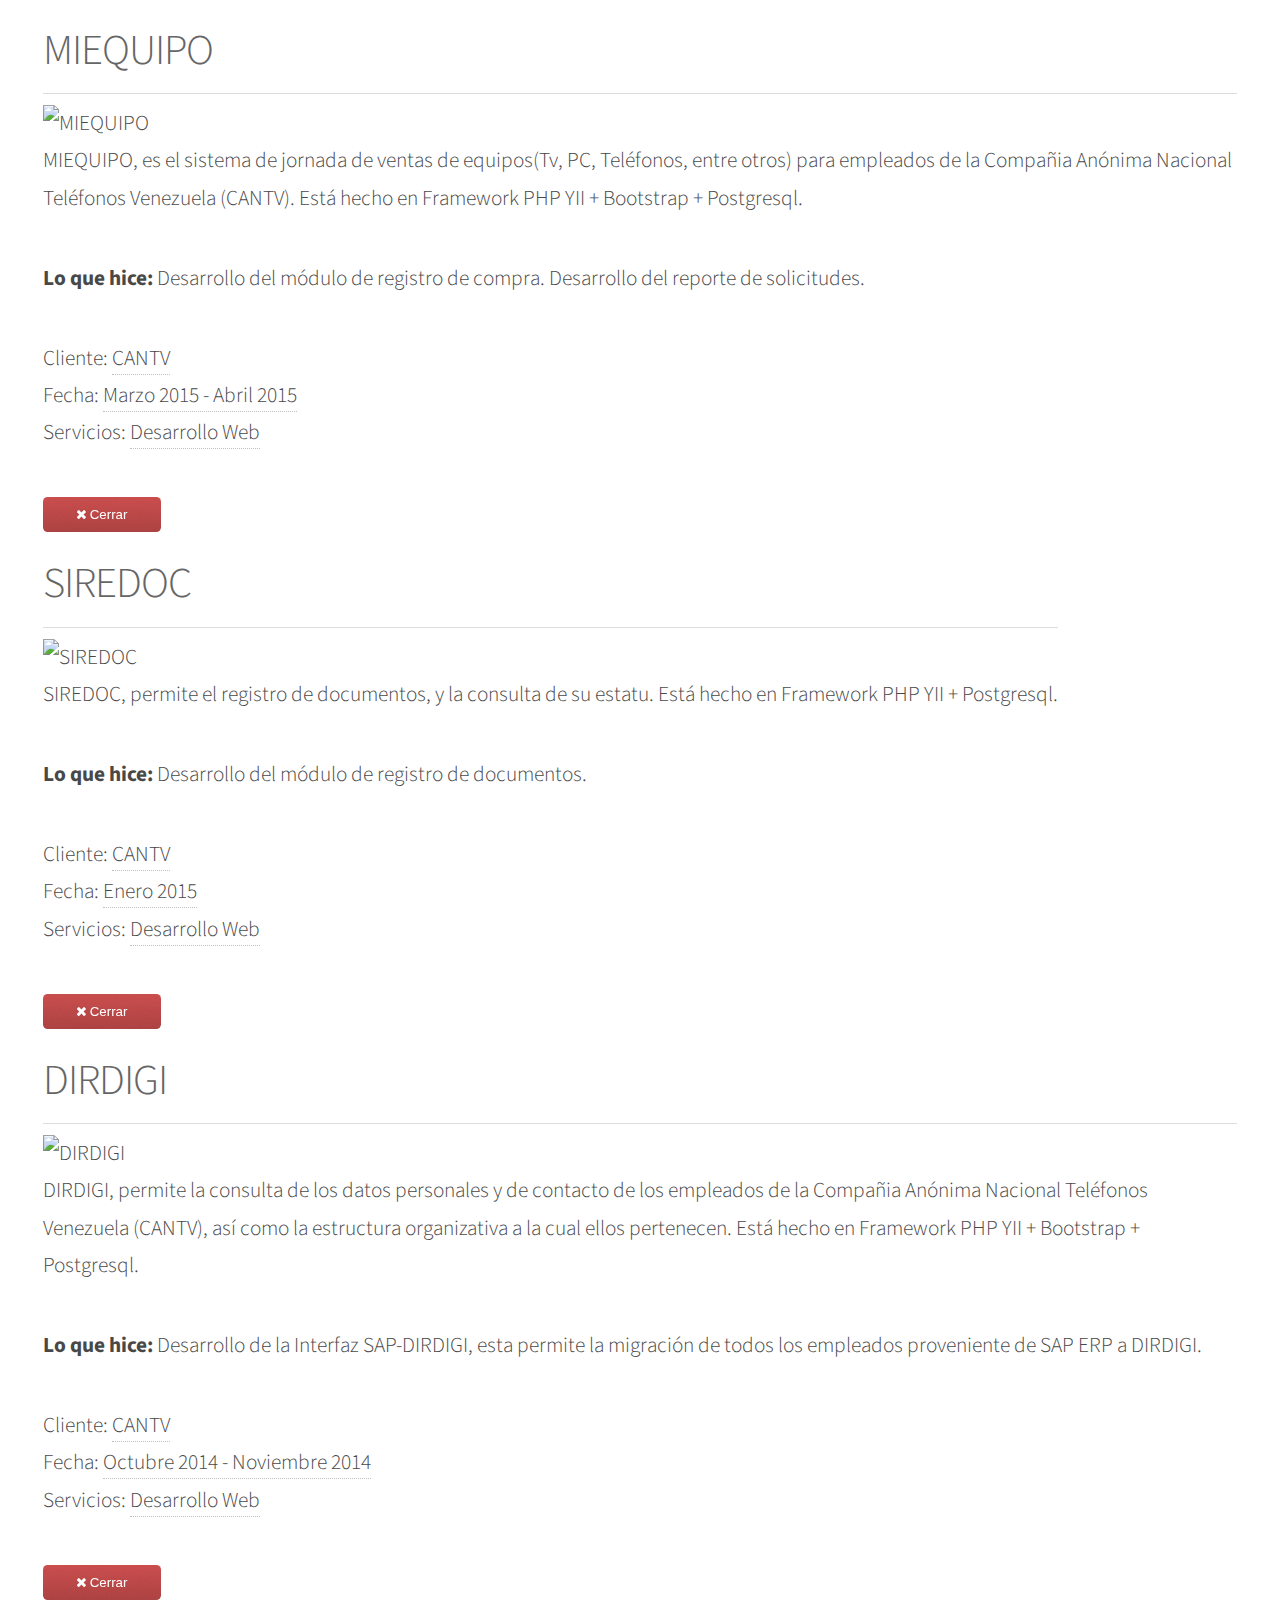
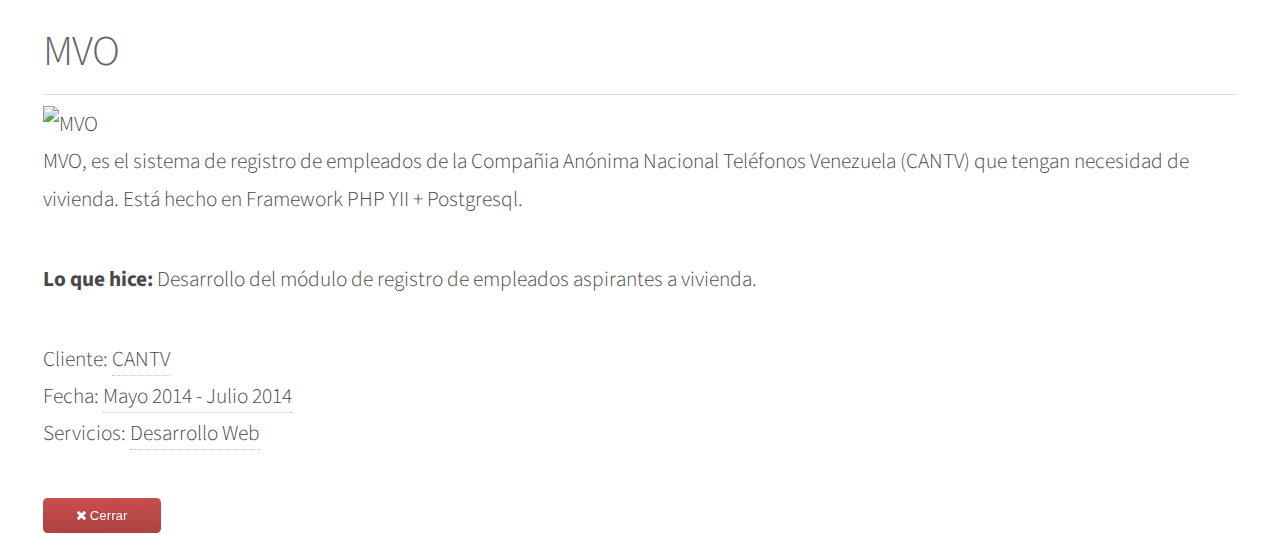
==== commit 1233e77f: "Update portfolio" ====
--- a/index.html
+++ b/index.html
@@ -166,134 +166,90 @@
 										 Soy egresado de la <a  target="_blank" href="http://www.unefa.edu.ve/portal/" style="border-bottom-color: rgba(255, 255, 255, 0);color:#C65555"><span class="link-main">Universidad Nacional Experimental Politécnica de la Fuerza Armada Nacional (U.N.E.FA)</span></a> en la carrera de Ingeniería de Sistemas.
 										Actualmente me dedico al desarrollo Backend de Aplicaciones Web. Mis metas estan orientadas al éxito; soy constante, autodidacta y colaborador.
 									</p>
-									<h4 style="text-align:left;font-weight:bold">Habilidades técnicas:</h4>
-									<ul id="accordion" class="accordion">
-										<li>
-											<h4 style="text-align:left;font-weight:bold;margin-bottom:10px;" class="link" id="frameworks">Frameworks:<i class="fa fa-chevron-down"></i></h4>
-											<ul class="submenu">
-												<li>
-												<div class="skillbar clearfix " data-percent="100%">
-													<div class="skillbar-title" style="background:  #d8e110;"><span>Codeigniter</span></div>
-													<div class="skillbar-bar" style="background:  #ebf082;"></div>
-													<div class="skill-bar-percent">100%</div>
-												</div> <!-- End Skill Bar -->
-												</li>
-												<li>
-												<div class="skillbar clearfix " data-percent="90%">
-													<div class="skillbar-title" style="background: #40E0D0;"><span>YII</span></div>
-													<div class="skillbar-bar" style="background:  #00FFFF;"></div>
-													<div class="skill-bar-percent">90%</div>
-												</div> <!-- End Skill Bar -->
-												</li>
-												<li>
-												<div class="skillbar clearfix " data-percent="80%">
-													<div class="skillbar-title" style="background: #2980b9;"><span>Bootstrap</span></div>
-													<div class="skillbar-bar" style="background:#3498db;"></div>
-													<div class="skill-bar-percent">80%</div>
-												</div> <!-- End Skill Bar -->
-												</li>
-												<li>
-												<div class="skillbar clearfix " data-percent="60%">
-													<div class="skillbar-title" style="background: #2c3e50;"><span>Laravel</span></div>
-													<div class="skillbar-bar" style="background: #2c3e50;"></div>
-													<div class="skill-bar-percent">60%</div>
-												</div> <!-- End Skill Bar -->
-												</li>
-											</ul>
-									</li>
-									<li>
-											<h4 style="text-align:left;font-weight:bold;margin-bottom:10px;" class="link">Lenguajes de programación:<i class="fa fa-chevron-down"></i></h4>
-											<ul class="submenu">
-												<li>
-												<div class="skillbar clearfix " data-percent="100%">
-													<div class="skillbar-title" style="background: #8B0000;"><span>PHP</span></div>
-													<div class="skillbar-bar" style="background: #A52A2A;"></div>
-													<div class="skill-bar-percent">100%</div>
-												</div> <!-- End Skill Bar -->
-												</li>
-												<li>
-												<div class="skillbar clearfix " data-percent="100%">
-													<div class="skillbar-title" style="background: #d8e110;"><span>JS</span></div>
-													<div class="skillbar-bar" style="background: #ebf082;"></div>
-													<div class="skill-bar-percent">100%</div>
-												</div> <!-- End Skill Bar -->
-												</li>
-												<li>
-												<!--
-												<div class="skillbar clearfix " data-percent="100%">
-													<div class="skillbar-title" style="background: #124e8c;"><span>SQL</span></div>
-													<div class="skillbar-bar" style="background: #4288d0;"></div>
-													<div class="skill-bar-percent">100%</div>
-												</div> End Skill Bar
-											  -->
-												</li>
-												<li>
-												<div class="skillbar clearfix " data-percent="80%">
-													<div class="skillbar-title" style="background: #2980b9;"><span>Java</span></div>
-													<div class="skillbar-bar" style="background: #3498db;"></div>
-													<div class="skill-bar-percent">80%</div>
-												</div> <!-- End Skill Bar -->
-												</li>
-												<li>
-												<div class="skillbar clearfix " data-percent="60%">
-													<div class="skillbar-title" style="background: #46465e;"><span>Python</span></div>
-													<div class="skillbar-bar" style="background: #5a68a5;"></div>
-													<div class="skill-bar-percent">60%</div>
-												</div> <!-- End Skill Bar -->
-												</li>
-												<li>
-												<div class="skillbar clearfix " data-percent="50%">
-													<div class="skillbar-title" style="background: #27ae60;"><span>PLSQL</span></div>
-													<div class="skillbar-bar" style="background: #2ecc71;"></div>
-													<div class="skill-bar-percent">50%</div>
-												</div> <!-- End Skill Bar -->
-												</li>
-											</ul>
-										</li>
-									<li>
-										<h4 style="text-align:left;font-weight:bold;margin-bottom:10px;" class="link">Bases de datos:<i class="fa fa-chevron-down"></i></h4>
-										<ul class="submenu">
-											<li>
-												<div class="skillbar clearfix " data-percent="100%">
-													<div class="skillbar-title" style="background: #46465e;"><span>PostgreSQL</span></div>
-													<div class="skillbar-bar" style="background: #5a68a5;"></div>
-													<div class="skill-bar-percent">100%</div>
-												</div> <!-- End Skill Bar -->
-											</li>
-											<li>
-												<div class="skillbar clearfix " data-percent="80%">
-													<div class="skillbar-title" style="background: #27ae60;"><span>Mysql</span></div>
-													<div class="skillbar-bar" style="background: #2ecc71;"></div>
-													<div class="skill-bar-percent">80%</div>
-												</div> <!-- End Skill Bar -->
-											</li>
-											<li>
-												<div class="skillbar clearfix " data-percent="40%">
-													<div class="skillbar-title" style="background: #9400D3;"><span>Oracle</span></div>
-													<div class="skillbar-bar" style="background: #EE82EE;"></div>
-													<div class="skill-bar-percent">40%</div>
-												</div> <!-- End Skill Bar -->
-											</li>
-										</ul>
-									</li>
-									<li>
-									<h4 style="text-align:left;font-weight:bold;margin-bottom:10px;" class="link">CMS:<i class="fa fa-chevron-down"></i></h4>
-									<ul class="submenu">
-										<li>
+											<div class="row">
+													<div class="col-md-6">
+															<h4 style="text-align:left;font-weight:bold;margin-bottom:10px;" >Frameworks:</h4>
+															<div class="skillbar clearfix " data-percent="100%">
+																<div class="skillbar-title" style="background:  #d8e110;"><span>Codeigniter</span></div>
+																<div class="skillbar-bar" style="background:  #ebf082;"></div>
+																<div class="skill-bar-percent">100%</div>
+															</div> <!-- End Skill Bar -->
+															<div class="skillbar clearfix " data-percent="90%">
+																<div class="skillbar-title" style="background: #40E0D0;"><span>YII</span></div>
+																<div class="skillbar-bar" style="background:  #00FFFF;"></div>
+																<div class="skill-bar-percent">90%</div>
+															</div> <!-- End Skill Bar -->
+															<div class="skillbar clearfix " data-percent="80%">
+																<div class="skillbar-title" style="background: #2980b9;"><span>Bootstrap</span></div>
+																<div class="skillbar-bar" style="background:#3498db;"></div>
+																<div class="skill-bar-percent">80%</div>
+															</div> <!-- End Skill Bar -->
+															<div class="skillbar clearfix " data-percent="60%">
+																<div class="skillbar-title" style="background: #2c3e50;"><span>Laravel</span></div>
+																<div class="skillbar-bar" style="background: #2c3e50;"></div>
+																<div class="skill-bar-percent">60%</div>
+															</div> <!-- End Skill Bar -->
+													</div>
+													<div class="col-md-6">
+															<h4 style="text-align:left;font-weight:bold;margin-bottom:10px;" >Bases de datos:</h4>
+															<div class="skillbar clearfix " data-percent="100%">
+																<div class="skillbar-title" style="background: #46465e;"><span>PostgreSQL</span></div>
+																<div class="skillbar-bar" style="background: #5a68a5;"></div>
+																<div class="skill-bar-percent">100%</div>
+															</div> <!-- End Skill Bar -->
+															<div class="skillbar clearfix " data-percent="80%">
+																<div class="skillbar-title" style="background: #27ae60;"><span>Mysql</span></div>
+																<div class="skillbar-bar" style="background: #2ecc71;"></div>
+																<div class="skill-bar-percent">80%</div>
+															</div> <!-- End Skill Bar -->
+															<div class="skillbar clearfix " data-percent="40%">
+																<div class="skillbar-title" style="background: #9400D3;"><span>Oracle</span></div>
+																<div class="skillbar-bar" style="background: #EE82EE;"></div>
+																<div class="skill-bar-percent">40%</div>
+															</div> <!-- End Skill Bar -->
+													</div>
+								</div>
+								<div class="row">
+									<div class="col-md-6">
+										<h4 style="text-align:left;font-weight:bold;margin-bottom:10px;" >Lenguajes de programación:</h4>
+										<div class="skillbar clearfix " data-percent="100%">
+											<div class="skillbar-title" style="background: #8B0000;"><span>PHP</span></div>
+											<div class="skillbar-bar" style="background: #A52A2A;"></div>
+											<div class="skill-bar-percent">100%</div>
+										</div> <!-- End Skill Bar -->
+										<div class="skillbar clearfix " data-percent="100%">
+											<div class="skillbar-title" style="background: #d8e110;"><span>JS</span></div>
+											<div class="skillbar-bar" style="background: #ebf082;"></div>
+											<div class="skill-bar-percent">100%</div>
+										</div> <!-- End Skill Bar -->
+										<div class="skillbar clearfix " data-percent="80%">
+											<div class="skillbar-title" style="background: #2980b9;"><span>Java</span></div>
+											<div class="skillbar-bar" style="background: #3498db;"></div>
+											<div class="skill-bar-percent">80%</div>
+										</div> <!-- End Skill Bar -->
+										<div class="skillbar clearfix " data-percent="60%">
+											<div class="skillbar-title" style="background: #46465e;"><span>Python</span></div>
+											<div class="skillbar-bar" style="background: #5a68a5;"></div>
+											<div class="skill-bar-percent">60%</div>
+										</div> <!-- End Skill Bar -->
+										<div class="skillbar clearfix " data-percent="50%">
+											<div class="skillbar-title" style="background: #27ae60;"><span>PLSQL</span></div>
+											<div class="skillbar-bar" style="background: #2ecc71;"></div>
+											<div class="skill-bar-percent">50%</div>
+										</div> <!-- End Skill Bar -->
+									</div>
+									<div class="col-md-6">
+											<h4 style="text-align:left;font-weight:bold;margin-bottom:10px;" >CMS:</h4>
 											<div class="skillbar clearfix " data-percent="80%">
 												<div class="skillbar-title" style="background: #2c3e50;"><span>Wordpress</span></div>
 												<div class="skillbar-bar" style="background: #405264;"></div>
-												<div class="skill-bar-percent">80%</div>
-											</div> <!-- End Skill Bar -->
-										</li>
-									</ul>
-									</li>
-								</ul>
+												<div class="skill-bar-percent">80%</div> <!-- End Skill Bar -->
+											</div>
+									</div>
+								</div>
 								<br />
 								<!-- Techs -->
-                                                                <!--
-								<article class="12u 12u$(xsmall) work-item" style>
-
+								<!--<article class="12u 12u$(xsmall) work-item" style>
 									<img src="web/images/techs/python.png" alt="" />
 									<img src="web/images/techs/php.png" alt="" />
 									<img src="web/images/techs/bootstrap2.png" alt="" />
@@ -302,8 +258,7 @@
 									<img src="web/images/techs/node2.png" alt="" />
 									<img src="web/images/techs/angular.png" alt="" />
 									<img src="web/images/techs/wordpress.png" alt="" />
-								</article>
-                                                                -->
+								</article>-->
 							</div>
 					</section>
 					<!-- Services -->
@@ -431,21 +386,6 @@
 									</div>
 									<div class="4u 12u$(mobile) portfolio-item">
 										<article class="item">
-											<a class="image fit portfolio-link" href="#numag" data-toggle="modal">
-												<div class="caption">
-														<div class="caption-content">
-																<i class="fa fa-search-plus fa-3x"></i>
-														</div>
-												</div>
-												<img src="web/images/portfolio/pic11.png" class="img-responsive max-size-image" alt="NUMAG" />
-												<header >
-														<h3>NUMAG</h3>
-												</header>
-										  </a>
-										</article>
-									</div>
-									<div class="4u 12u$(mobile) portfolio-item">
-										<article class="item">
 											<a class="image fit portfolio-link" href="#nsource" data-toggle="modal">
 												<div class="caption">
 														<div class="caption-content">
@@ -476,21 +416,6 @@
 									</div>
 									<div class="4u 12u$(mobile) portfolio-item">
 										<article class="item">
-											<a class="image fit portfolio-link" href="#calamontjoi" data-toggle="modal">
-												<div class="caption">
-														<div class="caption-content">
-																<i class="fa fa-search-plus fa-3x"></i>
-														</div>
-												</div>
-												<img src="web/images/portfolio/pic07.png" class="img-responsive max-size-image" alt="CALAMONTJOI" />
-												<header >
-														<h3>CALAMONTJOI</h3>
-												</header>
-										  </a>
-										</article>
-									</div>
-									<div class="4u 12u$(mobile) portfolio-item">
-										<article class="item">
 											<a class="image fit portfolio-link" href="#web_personal" data-toggle="modal">
 												<div class="caption">
 														<div class="caption-content">
@@ -500,6 +425,21 @@
 												<img src="web/images/portfolio/pic09.png" class="img-responsive max-size-image" alt="WEB PERSONAL" />
 												<header>
 														<h3>WEB PERSONAL</h3>
+												</header>
+										  </a>
+										</article>
+									</div>
+									<div class="4u 12u$(mobile) portfolio-item">
+										<article class="item">
+											<a class="image fit portfolio-link" href="#develoop" data-toggle="modal">
+												<div class="caption">
+														<div class="caption-content">
+																<i class="fa fa-search-plus fa-3x"></i>
+														</div>
+												</div>
+												<img src="web/images/portfolio/pic18.png" class="img-responsive max-size-image" alt="DEVELOOP" />
+												<header>
+														<h3>DEVELOOP</h3>
 												</header>
 										  </a>
 										</article>
@@ -827,42 +767,6 @@
 							</div>
 					</div>
 			</div>
-			<!-- NUMAG -->
-			<div class="portfolio-modal modal fade" id="numag" tabindex="-1" role="dialog" aria-hidden="true">
-					<div class="modal-content">
-							<div class="close-modal" data-dismiss="modal">
-									<div class="lr">
-											<div class="rl">
-											</div>
-									</div>
-							</div>
-							<div class="container">
-									<div class="row">
-											<div class="col-lg-8 col-lg-offset-2">
-													<div class="modal-body">
-															<h2>NUMAG</h2>
-															<hr class="star-primary">
-															<img src="web/images/portfolio/pic11.png" class="img-responsive img-centered" alt="NUMAG">
-															<p> NUMAG es un portal para la venta y subasta de moneda y billetes .Está hecho en PrestaShop + Mysql.</p>
-															<p> <span style="font-weight:bold">Lo que hice:</span> Mantenimiento correctivo.</p>
-															<ul class="list-inline item-details item-details-size">
-																<li>Cliente:
-																		<a class="link-main" href="http://www.develoop.net/" target="_blank">Develoop Software</a>
-																</li>
-																<li>Fecha:
-																		<a href="#" onClick="javascript:void(0)">Agosto 2017</a>
-																</li>
-																<li>Servicios:
-																		<a href="#" onClick="javascript:void(0)">Desarrollo Web</a>
-																</li>
-															</ul>
-															<button type="button" class="btn btn-default btn-close" data-dismiss="modal"><i class="fa fa-times"></i> Cerrar</button>
-													</div>
-											</div>
-									</div>
-							</div>
-					</div>
-			</div>
 			<!-- NSOURCE -->
 			<div class="portfolio-modal modal fade" id="nsource" tabindex="-1" role="dialog" aria-hidden="true">
 					<div class="modal-content">
@@ -878,8 +782,8 @@
 													<div class="modal-body">
 															<h2>NSOURCE</h2>
 															<hr class="star-primary">
-															<img src="web/images/portfolio/pic10.png" class="img-responsive img-centered" alt="FOOQUO">
-															<p> NSOURCE es una aplicación de prueba para nuevos aplicantes a NearSource. Está hecho en Framework PHP Codeigniter + Bootstrap + Mysql.</p>
+															<img src="web/images/portfolio/pic10.png" class="img-responsive img-centered" alt="NSOURCE">
+															<p> NSOURCE es una aplicación de prueba para nuevos aplicantes a <a href="https://www.nearsource.net/" target="_blank" style="border-bottom-color: rgba(255, 255, 255, 0);color:#C65555"><span class="link-main">NearSource</span></a>. Está hecho en Framework PHP Codeigniter + Bootstrap + Mysql.</p>
 															<p> <span style="font-weight:bold">Lo que hice:</span> Desarrollo del módulo de administración de Empleados. Desarrollo del módulo de administración de Usuarios. Adecuación de Template AdminLTE</p>
 															<ul class="list-inline item-details item-details-size">
 																<li>Ver demo:
@@ -934,43 +838,7 @@
 									</div>
 							</div>
 					</div>
-			</div>
-			<!-- CALAMONTJOI -->
-			<div class="portfolio-modal modal fade" id="calamontjoi" tabindex="-1" role="dialog" aria-hidden="true">
-					<div class="modal-content">
-							<div class="close-modal" data-dismiss="modal">
-									<div class="lr">
-											<div class="rl">
-											</div>
-									</div>
-							</div>
-							<div class="container">
-									<div class="row">
-											<div class="col-lg-8 col-lg-offset-2">
-													<div class="modal-body">
-															<h2>CALAMONTJOI</h2>
-															<hr class="star-primary">
-															<img src="web/images/portfolio/pic07.png" class="img-responsive img-centered" alt="CALAMONTJOI">
-															<p> CALAMONTJOI es un portal para la promoción de servicios turísticos del club Cala Montjoi. Está hecho en Wordpress + Mysql.</p>
-															<p> <span style="font-weight:bold">Lo que hice:</span> Redireccionamientos 301.</p>
-															<ul class="list-inline item-details item-details-size">
-																	<li>Cliente:
-																			<a class="link-main" href="http://www.develoop.net/" target="_blank">Develoop Software</a>
-																	</li>
-																	<li>Fecha:
-																			<a href="#" onClick="javascript:void(0)">Marzo 2017</a>
-																	</li>
-																	<li>Servicios:
-																			<a href="#" onClick="javascript:void(0)">Desarrollo Web</a>
-																	</li>
-															</ul>
-															<button type="button" class="btn btn-default btn-close" data-dismiss="modal"><i class="fa fa-times"></i> Cerrar</button>
-													</div>
-											</div>
-									</div>
-							</div>
-					</div>
-			</div>
+			</div>			
 			<!-- CRUD DEMO -->
 		<div class="portfolio-modal modal fade" id="crud_demo" tabindex="-1" role="dialog" aria-hidden="true">
 				<div class="modal-content">
@@ -1029,6 +897,39 @@
 																<li>Fecha:
 																		<a href="#" onClick="javascript:void(0)">Junio 2016 - Octubre 2016</a>
 																</li>
+														</ul>
+														<button type="button" class="btn btn-default btn-close" data-dismiss="modal"><i class="fa fa-times"></i> Cerrar</button>
+												</div>
+										</div>
+								</div>
+						</div>
+				</div>
+		</div>
+		<!-- DEVELOOP -->
+		<div class="portfolio-modal modal fade" id="develoop" tabindex="-1" role="dialog" aria-hidden="true">
+				<div class="modal-content">
+						<div class="close-modal" data-dismiss="modal">
+								<div class="lr">
+										<div class="rl">
+										</div>
+								</div>
+						</div>
+						<div class="container">
+								<div class="row">
+										<div class="col-lg-8 col-lg-offset-2">
+												<div class="modal-body">
+														<h2>DEVELOOP</h2>
+														<hr class="star-primary">
+														<img src="web/images/portfolio/pic18.png" class="img-responsive img-centered" alt="DEVELOOP">
+														<p> DEVELOOP es una aplicación de prueba para nuevos aplicantes a <a href="https://develoop.net/" target="_blank" style="border-bottom-color: rgba(255, 255, 255, 0);color:#C65555"><span class="link-main">Develoop</span></a>. Está hecho en Framework PHP Codeigniter + Bootstrap + PostgreSQL.</p>
+														<p> <span style="font-weight:bold">Lo que hice:</span> Desarrollo del módulo de administración de Empresas. Maquetación del sitio.</p>
+														<ul class="list-inline item-details item-details-size">
+															<li>Fecha:
+																	<a href="#" onClick="javascript:void(0)">Marzo 2016</a>
+															</li>
+															<li>Servicios:
+																	<a href="#" onClick="javascript:void(0)">Desarrollo Web</a>
+															</li>
 														</ul>
 														<button type="button" class="btn btn-default btn-close" data-dismiss="modal"><i class="fa fa-times"></i> Cerrar</button>
 												</div>
@@ -1309,7 +1210,7 @@
 						  }, 2000);
 						});
 					};
-
+					/*
 					$(function() {
 						var Accordion = function(el, multiple) {
 							this.el = el || {};
@@ -1335,7 +1236,7 @@
 						}
 
 						var accordion = new Accordion($('#accordion'), false);
-					});
+					});*/
 
 					jQuery('.skillbar').each(function(){
 							jQuery(this).find('.skillbar-bar').animate({
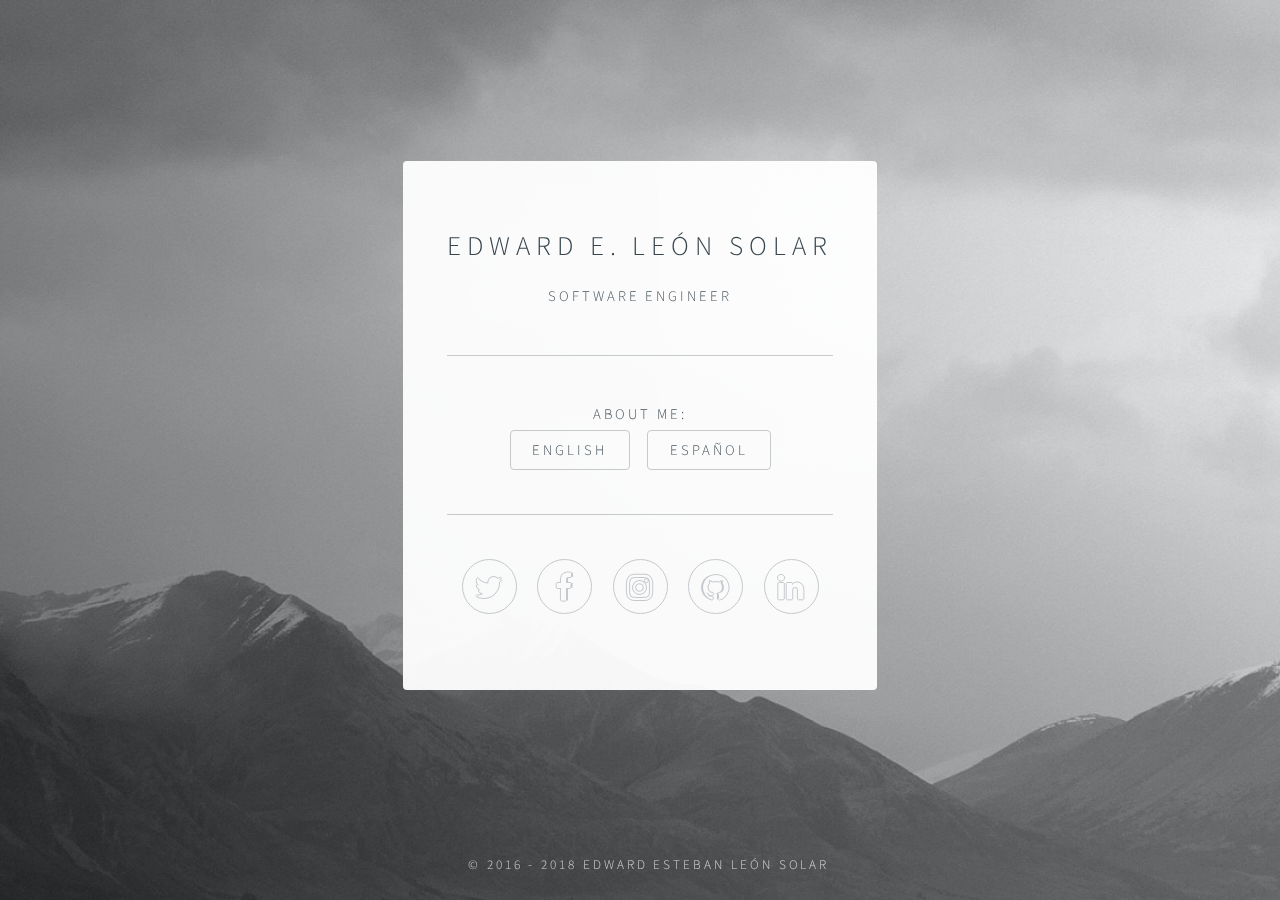
==== commit 415ded6a: "Enable multilanguage site" ====
--- a/index.html
+++ b/index.html
@@ -1,1256 +1,60 @@
-﻿<!DOCTYPE HTML>
+<!DOCTYPE HTML>
 <html>
 	<head>
-		<!-- PACE Loader -->
-		<script src="web/libs/pace/js/pace.min.js"></script>
-		<link href="web/libs/pace/css/pace.css" rel="stylesheet">
-		<!-- END PACE Loader -->
-
 		<title>Edward Esteban León Solar</title>
 		<meta charset="utf-8" />
 		<meta name="viewport" content="width=device-width, initial-scale=1" />
-		<!--[if lte IE 8]><script src="assets/js/ie/html5shiv.js"></script><![endif]-->
-		<link rel="icon" href="web/images/favicon.png">
-		<link rel="stylesheet" href="web/assets/css/main.css" />
-		<link rel="stylesheet" href="web/assets/css/contact.css" />
-		<link rel="stylesheet" href="web/assets/css/skillbar.css" />
-		<link rel="stylesheet" href="web/assets/css/accordion.css" />
-		<link rel="stylesheet" href="web/assets/css/portafolio.css" />
-		<link rel="stylesheet" href="web/assets/css/service.css" />
-		<link rel="stylesheet" href="web/assets/css/slide.css" />
-		<link rel="stylesheet" href="web/libs/sweetalert/dist/sweetalert.css">
-		<link href="https://fonts.googleapis.com/css?family=Raleway" rel="stylesheet">
-		<!-- Bootstrap -->
-		<link rel="stylesheet" href="web/libs/bootstrap/css/bootstrap.css" />
+		<link rel="icon" href="site/web/images/favicon.png">
+		<link rel="stylesheet" href="assets/css/main.css" />
+		<noscript><link rel="stylesheet" href="assets/css/noscript.css" /></noscript>
+	</head>
+	<body class="is-loading">
+		<!-- Wrapper -->
+			<div id="wrapper">
+				<!-- Main -->
+					<section id="main">
+						<header>
+							<!--<span class="avatar"><img src="images/avatar.jpeg" alt="" /></span>-->
+							<h1>Edward E. León Solar</h1>
+							<p>Software Engineer</p>
+						</header>
+						<hr />
+						About me:
+						<ul class="actions">
+							<li><a href="http://localhost/eleonsolar/site" class="button">English</a></li>
+							<li><a href="http://localhost/eleonsolar/site/es" class="button">Español</a></li>
+						</ul>
+						<hr />
+						<footer>
+							<ul class="icons">
+								<li><a href="https://twitter.com/eleonsolar" class="icon fa-twitter fa-1x" target="_blank"><span class="label">Twitter</span></a></li>
+								<li><a href="https://www.facebook.com/eleonsolar" class="icon fa-facebook fa-1x" target="_blank"><span class="label">Facebook</span></a></li>
+								<!--<li><a href="https://plus.google.com/108436949081636923793" class="icon fa-google-plus fa-1x" target="_blank"><span class="label">Google+</span></a></li>-->
+								<li><a href="https://www.instagram.com/eleonsolar" class="icon fa-instagram fa-1x" target="_blank"><span class="label">Instagram</span></a></li>
+								<li><a href="https://github.com/eleonsolar" class="icon fa-github fa-1x" target="_blank"><span class="label">Github</span></a></li>
+								<li><a href="https://ve.linkedin.com/in/edward-esteban-le%C3%B3n-solar-a51381127?trk=prof-samename-name" class="icon fa-linkedin fa-1x" target="_blank"><span class="label">Linkedin</span></a></li>
+								<!--<li><a href="https://www.youtube.com/channel/UCL1c50CaO6pkRDy450Bp5BA" class="icon fa-youtube fa-1x" target="_blank"><span class="label">Youtube</span></a></li>	-->
+							</ul>
+						</footer>
+					</section>
 
-		<!--[if lte IE 8]><link rel="stylesheet" href="assets/css/ie8.css" /><![endif]-->
-		<!--[if lte IE 9]><link rel="stylesheet" href="assets/css/ie9.css" /><![endif]-->
-		<style type="text/css">
-
-			.btn-close{
-
-				background-color: #cd4f4f;
-			}
-			.btn-close:hover{
-
-				background-color:  #3d3c3c;
-			}
-			.btn-down:hover{
-
-				color:  #D56565;
-			}
-			.link-main:hover{
-
-        color:  #3d3c3c;
-      }
-			.max-size-image{
-				max-height: 175px;
-				min-height: 160px;
-			}
-		</style>
-	</head>
-	<body>
-
-		<!-- Header -->
-			<div id="header">
-
-				<div class="top">
-
-					<!-- Logo -->
-						<div id="logo">
-							<span class="image avatar60"><img src="web/images/avatar.jpeg" alt="" /></span>
-							<!--<h1 id="title">Edward León</h1>-->
-							<!--<p>Ingeniero de sistemas</p>-->
-						</div>
-
-					<!-- Nav -->
-						<nav id="nav">
-							<!--
-
-								Prologue's nav expects links in one of two formats:
-
-								1. Hash link (scrolls to a different section within the page)
-
-						   <li><a href="#foobar" id="foobar-link" class="icon fa-whatever-icon-you-want skel-layers-ignoreHref"><span class="label">Foobar</span></a></li>
-
-								2. Standard link (sends the user to another page/site)
-
-								   <li><a href="http://foobar.tld" id="foobar-link" class="icon fa-whatever-icon-you-want"><span class="label">Foobar</span></a></li>
-
-							-->
-							<ul>
-								<li><a href="#top" id="top-link" class="skel-layers-ignoreHref"><span class="icon fa-home">INICIO</span></a></li>
-								<li><a href="#about" id="about-link" class="skel-layers-ignoreHref"><span class="icon fa-user">SOBRE MÍ</span></a></li>
-								<li><a href="#service" id="service-link" class="skel-layers-ignoreHref"><span class="icon fa-wrench">SERVICIOS</span></a></li>
-								<li><a href="#portfolio" id="portfolio-link" class="skel-layers-ignoreHref"><span class="icon fa-th">PORTAFOLIO</span></a></li>
-								<li><a href="#contact" id="contact-link" class="skel-layers-ignoreHref"><span class="icon fa-envelope">CONTACTO</span></a></li>
-								<li><a href="docs/resume.pdf" id="curriculum-link" class="skel-layers-ignoreHref"><span class="icon fa-file-pdf-o">CURRÍCULUM</span></a></li>
-								<!--<li><a href="http://eleonsolar.com/blog" id="blog-link" class="skel-layers-ignoreHref"><span class="icon fa-rss">BLOG</span></a></li>-->
-							</ul>
-						</nav>
-
-				</div>
-				<div class="bottom">
-
-								<!-- Social Icons -->
-									<ul class="icons">
-										<li><a href="https://twitter.com/eleonsolar" class="icon fa-twitter fa-1x" target="_blank"><span class="label">Twitter</span></a></li>
-										<li><a href="https://www.facebook.com/eleonsolar" class="icon fa-facebook fa-1x" target="_blank"><span class="label">Facebook</span></a></li>
-										<!--<li><a href="https://plus.google.com/108436949081636923793" class="icon fa-google-plus fa-1x" target="_blank"><span class="label">Google+</span></a></li>-->
-										<li><a href="https://www.instagram.com/eleonsolar" class="icon fa-instagram fa-1x" target="_blank"><span class="label">Instagram</span></a></li>
-										<li><a href="https://github.com/eleonsolar" class="icon fa-github fa-1x" target="_blank"><span class="label">Github</span></a></li>
-										<li><a href="https://ve.linkedin.com/in/edward-esteban-le%C3%B3n-solar-a51381127?trk=prof-samename-name" class="icon fa-linkedin fa-1x" target="_blank"><span class="label">Linkedin</span></a></li>
-										<!--<li><a href="https://www.youtube.com/channel/UCL1c50CaO6pkRDy450Bp5BA" class="icon fa-youtube fa-1x" target="_blank"><span class="label">Youtube</span></a></li>	-->
-									</ul>
-
-				</div>
+				<!-- Footer -->
+					<footer id="footer">
+						<ul class="copyright">
+							<li>&copy; 2016 - 2018 Edward Esteban León Solar</li>
+						</ul>
+					</footer>
 
 			</div>
 
-		<!-- Main -->
-			<div id="main">
-				<div id="container">
-					<!-- Intro -->
-					<section id="top" class="home">
-								<!-- Superslides -->
-								<div id="home-slide">
-										<ul class="slides-container text-center">
-												<li>
-														<div class="slide-text">
-																<h2 style="font-family: 'Raleway', sans-serif;">Edward E. León Solar</h2>
-																<span>Desarrollador de Software + Web + Backend</span>
-																<br/><br/>
-																<a href="#about" class="scrolly" style="border-bottom-color: rgba(255, 255, 255, 0);color:#fff">
-																	<i class="fa fa-angle-double-down fa-3x btn-down" aria-hidden="true" style="text-decoration: none;"></i>
-																</a>
-														</div>
-														<div class="slide-filter" style="background:rgba(38, 41, 46, 0.7);"></div>
-														<div style="background-image: url('web/images/slide/slide01.jpg');" class="bg-parallax parallaxize"></div>
-												</li>
-												<li>
-														<div class="slide-text">
-																<h2 style="font-family: 'Raleway', sans-serif;">Edward E. León Solar</h2>
-																<span>Colaborador en proyectos Open Source</span>
-																<br/><br/>
-																<a href="#about" class="scrolly" style="border-bottom-color: rgba(255, 255, 255, 0);color:#fff">
-																	<i class="fa fa-angle-double-down fa-3x btn-down" aria-hidden="true" style="text-decoration: none;"></i>
-																</a>
-														</div>
-														<div class="slide-filter"></div>
-														<div style="background-image: url('web/images/slide/slide02.jpg');" class="bg-parallax parallaxize"></div>
-												</li>
-										</ul>
-										<nav class="slides-navigation slidez">
-												<a href="javascript:;" class="next">
-														<i class="fa fa-angle-right"></i>
-												</a>
-												<a href="javascript:;" class="prev">
-														<i class="fa fa-angle-left"></i>
-												</a>
-										</nav>
-								</div>
-								<!-- End of Superslide -->
-						</section>
-					</div>
+		<!-- Scripts -->
+			<!--[if lte IE 8]><script src="assets/js/respond.min.js"></script><![endif]-->
+			<script>
+				if ('addEventListener' in window) {
+					window.addEventListener('load', function() { document.body.className = document.body.className.replace(/\bis-loading\b/, ''); });
+					document.body.className += (navigator.userAgent.match(/(MSIE|rv:11\.0)/) ? ' is-ie' : '');
+				}
+			</script>
 
-				<!-- About Me -->
-					<section id="about" class="two">
-							<div class="container">
-									<header>
-										<h2>SOBRE MI</h2>
-									</header>
-
-								  <!-- <a href="javascript:void(0)" class="image featured"><img src="web/images/aboutme.png" alt="" style="height:auto;filter: grayscale(100%);-webkit-filter: grayscale(100%);"/></a> -->
-
-									<p style="text-align:justify">
-										 Soy egresado de la <a  target="_blank" href="http://www.unefa.edu.ve/portal/" style="border-bottom-color: rgba(255, 255, 255, 0);color:#C65555"><span class="link-main">Universidad Nacional Experimental Politécnica de la Fuerza Armada Nacional (U.N.E.FA)</span></a> en la carrera de Ingeniería de Sistemas.
-										Actualmente me dedico al desarrollo Backend de Aplicaciones Web. Mis metas estan orientadas al éxito; soy constante, autodidacta y colaborador.
-									</p>
-											<div class="row">
-													<div class="col-md-6">
-															<h4 style="text-align:left;font-weight:bold;margin-bottom:10px;" >Frameworks:</h4>
-															<div class="skillbar clearfix " data-percent="100%">
-																<div class="skillbar-title" style="background:  #d8e110;"><span>Codeigniter</span></div>
-																<div class="skillbar-bar" style="background:  #ebf082;"></div>
-																<div class="skill-bar-percent">100%</div>
-															</div> <!-- End Skill Bar -->
-															<div class="skillbar clearfix " data-percent="90%">
-																<div class="skillbar-title" style="background: #40E0D0;"><span>YII</span></div>
-																<div class="skillbar-bar" style="background:  #00FFFF;"></div>
-																<div class="skill-bar-percent">90%</div>
-															</div> <!-- End Skill Bar -->
-															<div class="skillbar clearfix " data-percent="80%">
-																<div class="skillbar-title" style="background: #2980b9;"><span>Bootstrap</span></div>
-																<div class="skillbar-bar" style="background:#3498db;"></div>
-																<div class="skill-bar-percent">80%</div>
-															</div> <!-- End Skill Bar -->
-															<div class="skillbar clearfix " data-percent="60%">
-																<div class="skillbar-title" style="background: #2c3e50;"><span>Laravel</span></div>
-																<div class="skillbar-bar" style="background: #2c3e50;"></div>
-																<div class="skill-bar-percent">60%</div>
-															</div> <!-- End Skill Bar -->
-													</div>
-													<div class="col-md-6">
-															<h4 style="text-align:left;font-weight:bold;margin-bottom:10px;" >Bases de datos:</h4>
-															<div class="skillbar clearfix " data-percent="100%">
-																<div class="skillbar-title" style="background: #46465e;"><span>PostgreSQL</span></div>
-																<div class="skillbar-bar" style="background: #5a68a5;"></div>
-																<div class="skill-bar-percent">100%</div>
-															</div> <!-- End Skill Bar -->
-															<div class="skillbar clearfix " data-percent="80%">
-																<div class="skillbar-title" style="background: #27ae60;"><span>Mysql</span></div>
-																<div class="skillbar-bar" style="background: #2ecc71;"></div>
-																<div class="skill-bar-percent">80%</div>
-															</div> <!-- End Skill Bar -->
-															<div class="skillbar clearfix " data-percent="40%">
-																<div class="skillbar-title" style="background: #9400D3;"><span>Oracle</span></div>
-																<div class="skillbar-bar" style="background: #EE82EE;"></div>
-																<div class="skill-bar-percent">40%</div>
-															</div> <!-- End Skill Bar -->
-													</div>
-								</div>
-								<div class="row">
-									<div class="col-md-6">
-										<h4 style="text-align:left;font-weight:bold;margin-bottom:10px;" >Lenguajes de programación:</h4>
-										<div class="skillbar clearfix " data-percent="100%">
-											<div class="skillbar-title" style="background: #8B0000;"><span>PHP</span></div>
-											<div class="skillbar-bar" style="background: #A52A2A;"></div>
-											<div class="skill-bar-percent">100%</div>
-										</div> <!-- End Skill Bar -->
-										<div class="skillbar clearfix " data-percent="100%">
-											<div class="skillbar-title" style="background: #d8e110;"><span>JS</span></div>
-											<div class="skillbar-bar" style="background: #ebf082;"></div>
-											<div class="skill-bar-percent">100%</div>
-										</div> <!-- End Skill Bar -->
-										<div class="skillbar clearfix " data-percent="80%">
-											<div class="skillbar-title" style="background: #2980b9;"><span>Java</span></div>
-											<div class="skillbar-bar" style="background: #3498db;"></div>
-											<div class="skill-bar-percent">80%</div>
-										</div> <!-- End Skill Bar -->
-										<div class="skillbar clearfix " data-percent="60%">
-											<div class="skillbar-title" style="background: #46465e;"><span>Python</span></div>
-											<div class="skillbar-bar" style="background: #5a68a5;"></div>
-											<div class="skill-bar-percent">60%</div>
-										</div> <!-- End Skill Bar -->
-										<div class="skillbar clearfix " data-percent="50%">
-											<div class="skillbar-title" style="background: #27ae60;"><span>PLSQL</span></div>
-											<div class="skillbar-bar" style="background: #2ecc71;"></div>
-											<div class="skill-bar-percent">50%</div>
-										</div> <!-- End Skill Bar -->
-									</div>
-									<div class="col-md-6">
-											<h4 style="text-align:left;font-weight:bold;margin-bottom:10px;" >CMS:</h4>
-											<div class="skillbar clearfix " data-percent="80%">
-												<div class="skillbar-title" style="background: #2c3e50;"><span>Wordpress</span></div>
-												<div class="skillbar-bar" style="background: #405264;"></div>
-												<div class="skill-bar-percent">80%</div> <!-- End Skill Bar -->
-											</div>
-									</div>
-								</div>
-								<br />
-								<!-- Techs -->
-								<!--<article class="12u 12u$(xsmall) work-item" style>
-									<img src="web/images/techs/python.png" alt="" />
-									<img src="web/images/techs/php.png" alt="" />
-									<img src="web/images/techs/bootstrap2.png" alt="" />
-									<img src="web/images/techs/js.png" alt="" />
-									<img src="web/images/techs/react-logo.png" alt="" />
-									<img src="web/images/techs/node2.png" alt="" />
-									<img src="web/images/techs/angular.png" alt="" />
-									<img src="web/images/techs/wordpress.png" alt="" />
-								</article>-->
-							</div>
-					</section>
-					<!-- Services -->
-					<section id="service" class="three">
-							<div class="container">
-									<header>
-										<h2>SERVICIOS</h2>
-									</header>
-									<div class="row">
-										<div class="6u 12u$(mobile) service-item">
-											<article class="item-service">
-												<i class="fa fa-3x fa-users" aria-hidden="true"></i>
-												<h3>Gestión de proyecto</h3>
-												<h4 style="margin-top:10px;">Liderazgo de equipos de desarrollo.</h4>
-											</article>
-										</div>
-										<div class="6u 12u$(mobile) service-item">
-											<article class="item-service">
-												<i class="fa fa-3x fa-code" aria-hidden="true" ></i>
-												<h3 >Desarrollo Web</h3>
-												<h4 style="margin-top:10px">Desarrollo a la medida de aplicaciones web.</h4>
-											</article>
-										</div>
-
-									</div>
-									<div class="row">
-                  	<div class="6u 12u$(mobile) service-item">
-											<article class="item-service">
-												<i class="fa fa-3x fa-terminal" aria-hidden="true" ></i>
-												<h3 >Shellscripts</h3>
-												<h4 style="margin-top:10px">Desarrollo de scripts para shell bash de sistemas Unix y derivados.</h4>
-											</article>
-										</div>
-										<div class="6u 12u$(mobile) service-item">
-											<article class="item-service">
-												<i class="fa fa-3x fa-database" aria-hidden="true"></i>
-												<h3 >Stored procedure</h3>
-												<h4 style="margin-top:10px">Desarrollo de Stored procedure para sistemas de gestión: Oracle, Postgres y Mysql.</h4>
-											</article>
-										</div>
-									</div>
-							</div>
-					</section>
-					<!-- Portfolio -->
-						<section id="portfolio" class="four">
-							<div class="container">
-								<header>
-									<h2>PORTAFOLIO</h2>
-								</header>
-								<div class="row">
-									<div class="4u 12u$(mobile) portfolio-item">
-										<article class="item">
-											<a class="image fit portfolio-link" href="#aignep" data-toggle="modal">
-												<div class="caption">
-														<div class="caption-content">
-																<i class="fa fa-search-plus fa-3x"></i>
-														</div>
-												</div>
-												<img src="web/images/portfolio/pic16.png" class="img-responsive max-size-image" alt="AIGNEP" />
-												<header >
-														<h3>AIGNEP</h3>
-												</header>
-										  </a>
-										</article>
-									</div>
-									<div class="4u 12u$(mobile) portfolio-item">
-										<article class="item">
-											<a class="image fit portfolio-link" href="#dormir" data-toggle="modal">
-												<div class="caption">
-														<div class="caption-content">
-																<i class="fa fa-search-plus fa-3x"></i>
-														</div>
-												</div>
-												<img src="web/images/portfolio/pic15.png" class="img-responsive max-size-image" alt="DORMIR BALNEARIOS" />
-												<header >
-														<h3>DORMIR BALNEARIOS</h3>
-												</header>
-										  </a>
-										</article>
-									</div>
-									<div class="4u 12u$(mobile) portfolio-item">
-										<article class="item">
-											<a class="image fit portfolio-link" href="#hospitalk" data-toggle="modal">
-												<div class="caption">
-														<div class="caption-content">
-																<i class="fa fa-search-plus fa-3x"></i>
-														</div>
-												</div>
-												<img src="web/images/portfolio/pic14.png" class="img-responsive max-size-image" alt="HOSPITALK" />
-												<header >
-														<h3>HOSPITALK</h3>
-												</header>
-										  </a>
-										</article>
-									</div>
-									<div class="4u 12u$(mobile) portfolio-item">
-										<article class="item">
-											<a class="image fit portfolio-link" href="#miquelsuay" data-toggle="modal">
-												<div class="caption">
-														<div class="caption-content">
-																<i class="fa fa-search-plus fa-3x"></i>
-														</div>
-												</div>
-												<img src="web/images/portfolio/pic13.png" class="img-responsive max-size-image" alt="MIQUEL SUAY" />
-												<header >
-														<h3>MIQUEL SUAY</h3>
-												</header>
-										  </a>
-										</article>
-									</div>
-									<div class="4u 12u$(mobile) portfolio-item">
-										<article class="item">
-											<a class="image fit portfolio-link" href="#visegurity" data-toggle="modal">
-												<div class="caption">
-														<div class="caption-content">
-																<i class="fa fa-search-plus fa-3x"></i>
-														</div>
-												</div>
-												<img src="web/images/portfolio/pic12.png" class="img-responsive max-size-image" alt="VISEGURITY" />
-												<header >
-														<h3>VISEGURITY</h3>
-												</header>
-										  </a>
-										</article>
-									</div>
-									<div class="4u 12u$(mobile) portfolio-item">
-										<article class="item">
-											<a class="image fit portfolio-link" href="#nsource" data-toggle="modal">
-												<div class="caption">
-														<div class="caption-content">
-																<i class="fa fa-search-plus fa-3x"></i>
-														</div>
-												</div>
-												<img src="web/images/portfolio/pic10.png" class="img-responsive max-size-image" alt="NSOURCE" />
-												<header >
-														<h3>NSOURCE</h3>
-												</header>
-										  </a>
-										</article>
-									</div>
-								  <div class="4u 12u$(mobile) portfolio-item">
-										<article class="item">
-											<a class="image fit portfolio-link" href="#fooquo" data-toggle="modal">
-												<div class="caption">
-														<div class="caption-content">
-																<i class="fa fa-search-plus fa-3x"></i>
-														</div>
-												</div>
-												<img src="web/images/portfolio/pic01.png" class="img-responsive max-size-image" alt="FOOQUO" />
-												<header >
-														<h3>FOOQUO</h3>
-												</header>
-										  </a>
-										</article>
-									</div>
-									<div class="4u 12u$(mobile) portfolio-item">
-										<article class="item">
-											<a class="image fit portfolio-link" href="#web_personal" data-toggle="modal">
-												<div class="caption">
-														<div class="caption-content">
-																<i class="fa fa-search-plus fa-3x"></i>
-														</div>
-												</div>
-												<img src="web/images/portfolio/pic09.png" class="img-responsive max-size-image" alt="WEB PERSONAL" />
-												<header>
-														<h3>WEB PERSONAL</h3>
-												</header>
-										  </a>
-										</article>
-									</div>
-									<div class="4u 12u$(mobile) portfolio-item">
-										<article class="item">
-											<a class="image fit portfolio-link" href="#develoop" data-toggle="modal">
-												<div class="caption">
-														<div class="caption-content">
-																<i class="fa fa-search-plus fa-3x"></i>
-														</div>
-												</div>
-												<img src="web/images/portfolio/pic18.png" class="img-responsive max-size-image" alt="DEVELOOP" />
-												<header>
-														<h3>DEVELOOP</h3>
-												</header>
-										  </a>
-										</article>
-									</div>
-									<div class="4u 12u$(mobile) portfolio-item">
-										<article class="item">
-											<a class="image fit portfolio-link" href="#sigecip" data-toggle="modal">
-												<div class="caption">
-														<div class="caption-content">
-																<i class="fa fa-search-plus fa-3x"></i>
-														</div>
-												</div>
-												<img src="web/images/portfolio/pic02.png" class="img-responsive max-size-image" alt="SIGECIP" />
-												<header>
-														<h3>SIGECIP</h3>
-												</header>
-										  </a>
-										</article>
-									</div>
-									<div class="4u 12u$(mobile) portfolio-item">
-										<article class="item">
-											<a class="image fit portfolio-link" href="#contratos" data-toggle="modal">
-												<div class="caption">
-														<div class="caption-content">
-																<i class="fa fa-search-plus fa-3x"></i>
-														</div>
-												</div>
-												<img src="web/images/portfolio/pic17.png" class="img-responsive max-size-image" alt="CONTRATOS" />
-												<header>
-														<h3>CONTRATOS</h3>
-												</header>
-										  </a>
-										</article>
-									</div>
-									<div class="4u 12u$(mobile) portfolio-item">
-										<article class="item">
-											<a class="image fit portfolio-link" href="#miequipo" data-toggle="modal">
-												<div class="caption">
-														<div class="caption-content">
-																<i class="fa fa-search-plus fa-3x"></i>
-														</div>
-												</div>
-												<img src="web/images/portfolio/pic06.png" class="img-responsive max-size-image" alt="MIEQUIPO" />
-												<header>
-														<h3>MIEQUIPO</h3>
-												</header>
-										  </a>
-										</article>
-									</div>
-									<div class="4u 12u$(mobile) portfolio-item">
-										<article class="item">
-											<a class="image fit portfolio-link" href="#siredoc" data-toggle="modal">
-												<div class="caption">
-														<div class="caption-content">
-																<i class="fa fa-search-plus fa-3x"></i>
-														</div>
-												</div>
-												<img src="web/images/portfolio/pic05.png" class="img-responsive max-size-image" alt="SIREDOC" />
-												<header>
-														<h3>SIREDOC</h3>
-												</header>
-									   	</a>
-										</article>
-									</div>
-									<div class="4u 12u$(mobile) portfolio-item">
-										<article class="item">
-											<a class="image fit portfolio-link" href="#crud_demo" data-toggle="modal">
-												<div class="caption">
-														<div class="caption-content">
-																<i class="fa fa-search-plus fa-3x"></i>
-														</div>
-												</div>
-												<img src="web/images/portfolio/pic08.png" class="img-responsive max-size-image" alt="CRUD DEMO" />
-												<header>
-														<h3>CRUD DEMO</h3>
-												</header>
-										  </a>
-										</article>
-									</div>
-									<div class="4u 12u$(mobile) portfolio-item">
-										<article class="item">
-											<a class="image fit portfolio-link" href="#dirdigi" data-toggle="modal">
-												<div class="caption">
-														<div class="caption-content">
-																<i class="fa fa-search-plus fa-3x"></i>
-														</div>
-												</div>
-												<img  src="web/images/portfolio/pic04.png" class="img-responsive max-size-image" alt="DIRDIGI" />
-												<header>
-														<h3>DIRDIGI</h3>
-												</header>
-										  </a>
-										</article>
-									</div>
-									<div class="4u 12u$(mobile) portfolio-item">
-										<article class="item">
-											<a class="image fit portfolio-link" href="#mvo" data-toggle="modal">
-												<div class="caption">
-														<div class="caption-content">
-																<i class="fa fa-search-plus fa-3x"></i>
-														</div>
-												</div>
-												<img  src="web/images/portfolio/pic03.png" class="img-responsive max-size-image" alt="MVO" />
-												<header>
-														<h3>MVO</h3>
-												</header>
-										  </a>
-										</article>
-									</div>
-								</div>
-							</div>
-						</section>
-				<!-- Contact -->
-					<section id="contact" class="five">
-						<div class="container">
-
-							<header>
-								<h2>CONTACTO</h2>
-							</header>
-
-							<p>¿Quieres ponerte en contacto conmigo? Llena el formulario aquí debajo y envíame un mensaje, voy a tratar de responder el mismo en las proximas 24hrs.</p>
-
-							<form method="post" id="contact">
-								<div class="row">
-									<div class="6u 12u$(mobile) name"><input type="text" name="name" placeholder="Nombre" /></div>
-									<div class="6u$ 12u$(mobile) email"><input type="text" name="email" placeholder="Email" /></div>
-									<div class="12u$">
-										<textarea class="message" name="message" placeholder="Mensaje"></textarea>
-									</div>
-								</div>
-							</form>
-							<div class="12u$ showcase sweet">
-									<button style="font-size:15pt;margin-top:5pt">Enviar mensaje</button>
-							</div>
-					</section>
-			</div>
-		<!-- Footer -->
-			<div id="footer">
-
-				<!-- Copyright -->
-					<ul class="copyright">
-						<li>&copy; 2016 - 2018 Edward Esteban León Solar</li>
-					</ul>
-
-			</div>
-
-		<!-- Portfolio Modals -->
-		<!-- AIGNEP -->
-		<div class="portfolio-modal modal fade" id="aignep" tabindex="-1" role="dialog" aria-hidden="true">
-				<div class="modal-content">
-						<div class="close-modal" data-dismiss="modal">
-								<div class="lr">
-										<div class="rl">
-										</div>
-								</div>
-						</div>
-						<div class="container">
-								<div class="row">
-										<div class="col-lg-8 col-lg-offset-2">
-												<div class="modal-body">
-														<h2>AIGNEP</h2>
-														<hr class="star-primary">
-														<img src="web/images/portfolio/pic16.png" class="img-responsive img-centered" alt="AIGNEP">
-														<p> AIGNEP Portal que promociona la venta de productos de la insdustria de válvulas y aire comprimido. Está hecho en Laravel + Bootstrap + Mysql.</p>
-														<p> <span style="font-weight:bold">Lo que hice:</span> Colaboración en la visualazación 3D del simulador de plantas.</p>
-														<ul class="list-inline item-details item-details-size">
-															<li>Cliente:
-																	<a class="link-main" href="http://www.develoop.net/" target="_blank">Develoop Software</a>
-															</li>
-															<li>Fecha:
-																	<a href="#" onClick="javascript:void(0)">Enero 2018</a>
-															</li>
-															<li>Servicios:
-																	<a href="#" onClick="javascript:void(0)">Desarrollo Web</a>
-															</li>
-														</ul>
-														<button type="button" class="btn btn-default btn-close" data-dismiss="modal"><i class="fa fa-times"></i> Cerrar</button>
-												</div>
-										</div>
-								</div>
-						</div>
-				</div>
-		</div>
-		<!-- DORMIR BALNEARIOS -->
-		<div class="portfolio-modal modal fade" id="dormir" tabindex="-1" role="dialog" aria-hidden="true">
-				<div class="modal-content">
-						<div class="close-modal" data-dismiss="modal">
-								<div class="lr">
-										<div class="rl">
-										</div>
-								</div>
-						</div>
-						<div class="container">
-								<div class="row">
-										<div class="col-lg-8 col-lg-offset-2">
-												<div class="modal-body">
-														<h2>DORMIR BALNEARIOS</h2>
-														<hr class="star-primary">
-														<img src="web/images/portfolio/pic15.png" class="img-responsive img-centered" alt="DORMIR BALNEARIOS">
-														<p> DORMIR BALNEARIOS Portal para la venta de servicios de alojamiento y esparcimiento en balnearios. Está hecho en PHP + Bootstrap + Mysql.</p>
-														<p> <span style="font-weight:bold">Lo que hice:</span> Colaboración en desarrollo de landing page para venta de tarjetas de regalo.</p>
-														<ul class="list-inline item-details item-details-size">
-															<li>Cliente:
-																	<a class="link-main" href="http://www.develoop.net/" target="_blank">Develoop Software</a>
-															</li>
-															<li>Fecha:
-																	<a href="#" onClick="javascript:void(0)">Diciembre 2017</a>
-															</li>
-															<li>Servicios:
-																	<a href="#" onClick="javascript:void(0)">Desarrollo Web</a>
-															</li>
-														</ul>
-														<button type="button" class="btn btn-default btn-close" data-dismiss="modal"><i class="fa fa-times"></i> Cerrar</button>
-												</div>
-										</div>
-								</div>
-						</div>
-				</div>
-		</div>
-		<!-- HOSPITALK -->
-		<div class="portfolio-modal modal fade" id="hospitalk" tabindex="-1" role="dialog" aria-hidden="true">
-				<div class="modal-content">
-						<div class="close-modal" data-dismiss="modal">
-								<div class="lr">
-										<div class="rl">
-										</div>
-								</div>
-						</div>
-						<div class="container">
-								<div class="row">
-										<div class="col-lg-8 col-lg-offset-2">
-												<div class="modal-body">
-														<h2>HOSPITALK</h2>
-														<hr class="star-primary">
-														<img src="web/images/portfolio/pic14.png" class="img-responsive img-centered" alt="HOSPITALK">
-														<p> HOSPITALK permite a sus usuarios encontrar la mejor opción en cuanto a servicios de salud gracias a las experiencias de otros usuarios .Está hecho en Codeigniter + Mysql.</p>
-														<p> <span style="font-weight:bold">Lo que hice:</span> Desarrollo API para servicios promociones y videos. Mantenimiento correctivo.</p>
-														<ul class="list-inline item-details item-details-size">
-															<li>Cliente:
-																	<a class="link-main" href="http://www.develoop.net/" target="_blank">Develoop Software</a>
-															</li>
-															<li>Fecha:
-																	<a href="#" onClick="javascript:void(0)">Noviembre 2017 - Diciembre 2017</a>
-															</li>
-															<li>Servicios:
-																	<a href="#" onClick="javascript:void(0)">Desarrollo Web</a>
-															</li>
-														</ul>
-														<button type="button" class="btn btn-default btn-close" data-dismiss="modal"><i class="fa fa-times"></i> Cerrar</button>
-												</div>
-										</div>
-								</div>
-						</div>
-				</div>
-		</div>
-		<!-- MIQUEL SUAY -->
-		<div class="portfolio-modal modal fade" id="miquelsuay" tabindex="-1" role="dialog" aria-hidden="true">
-				<div class="modal-content">
-						<div class="close-modal" data-dismiss="modal">
-								<div class="lr">
-										<div class="rl">
-										</div>
-								</div>
-						</div>
-						<div class="container">
-								<div class="row">
-										<div class="col-lg-8 col-lg-offset-2">
-												<div class="modal-body">
-														<h2>MIQUEL SUAY</h2>
-														<hr class="star-primary">
-														<img src="web/images/portfolio/pic13.png" class="img-responsive img-centered" alt="MIQUEL SUAY">
-														<p> MIQUEL SUAY es el portal de ventas de productos de ropa para ceremonias, tanto para Mujeres, Hombres y Niños .Está hecho en Prestashop + Mysql.</p>
-														<p> <span style="font-weight:bold">Lo que hice:</span> Desarrollo y configuración de TPV Redsys. Mantenimiento correctivo.</p>
-														<ul class="list-inline item-details item-details-size">
-															<li>Cliente:
-																	<a class="link-main" href="http://www.develoop.net/" target="_blank">Develoop Software</a>
-															</li>
-															<li>Fecha:
-																	<a href="#" onClick="javascript:void(0)">Octubre 2017 - Noviembre 2017</a>
-															</li>
-															<li>Servicios:
-																	<a href="#" onClick="javascript:void(0)">Desarrollo Web</a>
-															</li>
-														</ul>
-														<button type="button" class="btn btn-default btn-close" data-dismiss="modal"><i class="fa fa-times"></i> Cerrar</button>
-												</div>
-										</div>
-								</div>
-						</div>
-				</div>
-		</div>
-			<!-- VISEGURITY -->
-			<div class="portfolio-modal modal fade" id="visegurity" tabindex="-1" role="dialog" aria-hidden="true">
-					<div class="modal-content">
-							<div class="close-modal" data-dismiss="modal">
-									<div class="lr">
-											<div class="rl">
-											</div>
-									</div>
-							</div>
-							<div class="container">
-									<div class="row">
-											<div class="col-lg-8 col-lg-offset-2">
-													<div class="modal-body">
-															<h2>VISEGURITY</h2>
-															<hr class="star-primary">
-															<img src="web/images/portfolio/pic12.png" class="img-responsive img-centered" alt="VISEGURITY">
-															<p> VISEGURITY es una aplicación para la administración de las alertas, rondas y mensajes en la prestación de  servicio de seguridad en instalaciones privadas .Está hecho en Codeigniter + Mysql.</p>
-															<p> <span style="font-weight:bold">Lo que hice:</span> Desarrollo de notificaciones de alertas. Mantenimiento correctivo.</p>
-															<ul class="list-inline item-details item-details-size">
-																<li>Cliente:
-																		<a class="link-main" href="http://www.develoop.net/" target="_blank">Develoop Software</a>
-																</li>
-																<li>Fecha:
-																		<a href="#" onClick="javascript:void(0)">Agosto 2017 - Septiembre 2017</a>
-																</li>
-																<li>Servicios:
-																		<a href="#" onClick="javascript:void(0)">Desarrollo Web</a>
-																</li>
-															</ul>
-															<button type="button" class="btn btn-default btn-close" data-dismiss="modal"><i class="fa fa-times"></i> Cerrar</button>
-													</div>
-											</div>
-									</div>
-							</div>
-					</div>
-			</div>
-			<!-- NSOURCE -->
-			<div class="portfolio-modal modal fade" id="nsource" tabindex="-1" role="dialog" aria-hidden="true">
-					<div class="modal-content">
-							<div class="close-modal" data-dismiss="modal">
-									<div class="lr">
-											<div class="rl">
-											</div>
-									</div>
-							</div>
-							<div class="container">
-									<div class="row">
-											<div class="col-lg-8 col-lg-offset-2">
-													<div class="modal-body">
-															<h2>NSOURCE</h2>
-															<hr class="star-primary">
-															<img src="web/images/portfolio/pic10.png" class="img-responsive img-centered" alt="NSOURCE">
-															<p> NSOURCE es una aplicación de prueba para nuevos aplicantes a <a href="https://www.nearsource.net/" target="_blank" style="border-bottom-color: rgba(255, 255, 255, 0);color:#C65555"><span class="link-main">NearSource</span></a>. Está hecho en Framework PHP Codeigniter + Bootstrap + Mysql.</p>
-															<p> <span style="font-weight:bold">Lo que hice:</span> Desarrollo del módulo de administración de Empleados. Desarrollo del módulo de administración de Usuarios. Adecuación de Template AdminLTE</p>
-															<ul class="list-inline item-details item-details-size">
-																<li>Ver demo:
-																		<a class="link-main" href="http://eleonsolar.com/demos/nsource-test/login" target="_blank">NSource Test</a>
-																</li>
-																<li>Fecha:
-																		<a href="#" onClick="javascript:void(0)">Junio 2017</a>
-																</li>
-																<li>Servicios:
-																		<a href="#" onClick="javascript:void(0)">Desarrollo Web</a>
-																</li>
-															</ul>
-															<button type="button" class="btn btn-default btn-close" data-dismiss="modal"><i class="fa fa-times"></i> Cerrar</button>
-													</div>
-											</div>
-									</div>
-							</div>
-					</div>
-			</div>
-		  <!-- FOOQUO -->
-			<div class="portfolio-modal modal fade" id="fooquo" tabindex="-1" role="dialog" aria-hidden="true">
-					<div class="modal-content">
-							<div class="close-modal" data-dismiss="modal">
-									<div class="lr">
-											<div class="rl">
-											</div>
-									</div>
-							</div>
-							<div class="container">
-									<div class="row">
-											<div class="col-lg-8 col-lg-offset-2">
-													<div class="modal-body">
-															<h2>FOOQUO</h2>
-															<hr class="star-primary">
-															<img src="web/images/portfolio/pic01.png" class="img-responsive img-centered" alt="FOOQUO">
-															<p> FOOQUO es un sistema de comercialización de productos de consumo. Está hecho en Wordpress + Framework PHP Codeigniter + Bootstrap + Mysql.</p>
-															<p> <span style="font-weight:bold">Lo que hice:</span> Desarrollo del buzón de informes de competitividad. Desarrollo de notificación de resumen de donaciones ONG's. Mantenimiento correctivo.</p>
-															<ul class="list-inline item-details item-details-size">
-																	<li>Cliente:
-																			<a class="link-main" href="http://www.develoop.net/" target="_blank">Develoop Software</a>
-																	</li>
-																	<li>Fecha:
-																			<a href="#" onClick="javascript:void(0)">Mayo 2016 - Julio 2017</a>
-																	</li>
-																	<li>Servicios:
-																			<a href="#" onClick="javascript:void(0)">Desarrollo Web</a>
-																	</li>
-															</ul>
-															<button type="button" class="btn btn-default btn-close" data-dismiss="modal"><i class="fa fa-times"></i> Cerrar</button>
-													</div>
-											</div>
-									</div>
-							</div>
-					</div>
-			</div>			
-			<!-- CRUD DEMO -->
-		<div class="portfolio-modal modal fade" id="crud_demo" tabindex="-1" role="dialog" aria-hidden="true">
-				<div class="modal-content">
-						<div class="close-modal" data-dismiss="modal">
-								<div class="lr">
-										<div class="rl">
-										</div>
-								</div>
-						</div>
-						<div class="container">
-								<div class="row">
-										<div class="col-lg-8 col-lg-offset-2">
-												<div class="modal-body">
-														<h2>CRUD DEMO</h2>
-														<hr class="star-primary">
-														<img src="web/images/portfolio/pic08.png" class="img-responsive img-centered" alt="CRUD DEMO">
-														<p> CRUD DEMO, es una demostración de CRUD hecha en Codeigniter, Bootstrap modals y Datatables.</p>
-														<p> <span style="font-weight:bold">Lo que hice:</span> Desarrollo del módulo de creación, consulta, actualización y eliminación de registros.</p>
-														<ul class="list-inline item-details item-details-size">
-																<li>Ver demo:
-																		<a class="link-main" href="http://www.eleonsolar.com/demos/crud/" target="_blank">CRUD Demo</a>
-																</li>
-																<li>Fecha:
-																		<a href="#" onClick="javascript:void(0)">Diciembre 2014</a>
-																</li>
-																<li>Servicios:
-																		<a href="#" onClick="javascript:void(0)">Desarrollo Web</a>
-																</li>
-														</ul>
-														<button type="button" class="btn btn-default btn-close" data-dismiss="modal"><i class="fa fa-times"></i> Cerrar</button>
-												</div>
-										</div>
-								</div>
-						</div>
-				</div>
-		</div>
-		<!-- WEB PERSONAL -->
-		<div class="portfolio-modal modal fade" id="web_personal" tabindex="-1" role="dialog" aria-hidden="true">
-				<div class="modal-content">
-						<div class="close-modal" data-dismiss="modal">
-								<div class="lr">
-										<div class="rl">
-										</div>
-								</div>
-						</div>
-						<div class="container">
-								<div class="row">
-										<div class="col-lg-8 col-lg-offset-2">
-												<div class="modal-body">
-														<h2>WEB PERSONAL</h2>
-														<hr class="star-primary">
-														<img src="web/images/portfolio/pic09.png" class="img-responsive img-centered" alt="WEB PERSONAL">
-														<p> Mi sitio Web Personal hecho en Html5Up y Framework Bootstrap 3</p>
-														<p> <span style="font-weight:bold">Lo que hice:</span> Adecuación de la plantilla, y desarrollo del resto de los elementos.</p>
-														<ul class="list-inline item-details item-details-size">
-																<li>Fecha:
-																		<a href="#" onClick="javascript:void(0)">Junio 2016 - Octubre 2016</a>
-																</li>
-														</ul>
-														<button type="button" class="btn btn-default btn-close" data-dismiss="modal"><i class="fa fa-times"></i> Cerrar</button>
-												</div>
-										</div>
-								</div>
-						</div>
-				</div>
-		</div>
-		<!-- DEVELOOP -->
-		<div class="portfolio-modal modal fade" id="develoop" tabindex="-1" role="dialog" aria-hidden="true">
-				<div class="modal-content">
-						<div class="close-modal" data-dismiss="modal">
-								<div class="lr">
-										<div class="rl">
-										</div>
-								</div>
-						</div>
-						<div class="container">
-								<div class="row">
-										<div class="col-lg-8 col-lg-offset-2">
-												<div class="modal-body">
-														<h2>DEVELOOP</h2>
-														<hr class="star-primary">
-														<img src="web/images/portfolio/pic18.png" class="img-responsive img-centered" alt="DEVELOOP">
-														<p> DEVELOOP es una aplicación de prueba para nuevos aplicantes a <a href="https://develoop.net/" target="_blank" style="border-bottom-color: rgba(255, 255, 255, 0);color:#C65555"><span class="link-main">Develoop</span></a>. Está hecho en Framework PHP Codeigniter + Bootstrap + PostgreSQL.</p>
-														<p> <span style="font-weight:bold">Lo que hice:</span> Desarrollo del módulo de administración de Empresas. Maquetación del sitio.</p>
-														<ul class="list-inline item-details item-details-size">
-															<li>Fecha:
-																	<a href="#" onClick="javascript:void(0)">Marzo 2016</a>
-															</li>
-															<li>Servicios:
-																	<a href="#" onClick="javascript:void(0)">Desarrollo Web</a>
-															</li>
-														</ul>
-														<button type="button" class="btn btn-default btn-close" data-dismiss="modal"><i class="fa fa-times"></i> Cerrar</button>
-												</div>
-										</div>
-								</div>
-						</div>
-				</div>
-		</div>
-			<!-- SIGECIP -->
-		<div class="portfolio-modal modal fade" id="sigecip" tabindex="-1" role="dialog" aria-hidden="true">
-				<div class="modal-content">
-						<div class="close-modal" data-dismiss="modal">
-								<div class="lr">
-										<div class="rl">
-										</div>
-								</div>
-						</div>
-						<div class="container">
-								<div class="row">
-										<div class="col-lg-8 col-lg-offset-2">
-												<div class="modal-body">
-														<h2>SIGECIP</h2>
-														<hr class="star-primary">
-														<img src="web/images/portfolio/pic02.png" class="img-responsive img-centered" alt="SIGECIP">
-														<p> SIGECIP, es el sistema de citas para compra de alimentos en abastos PDVAL, ubicados en la Compañia Anónima Nacional Teléfonos Venezuela (CANTV). Está hecho en Framework PHP YII + Bootstrap + Postgresql.</p>
-														<p> <span style="font-weight:bold">Lo que hice:</span> Desarrollo del módulo de solicitud de citas para empleados activos de la compañia CANTV. Desarrollo del reporte diario de solicitudes realizadas.</p>
-														<ul class="list-inline item-details item-details-size">
-																<li>Cliente:
-																		<a class="link-main" href="http://www.cantv.net/" target="_blank">CANTV</a>
-																</li>
-																<li>Fecha:
-																		<a href="#" onClick="javascript:void(0)">Junio 2015 - Agosto 2015</a>
-																</li>
-																<li>Servicios:
-																		<a href="#" onClick="javascript:void(0)">Desarrollo Web</a>
-																</li>
-														</ul>
-														<button type="button" class="btn btn-default btn-close" data-dismiss="modal"><i class="fa fa-times"></i> Cerrar</button>
-												</div>
-										</div>
-								</div>
-						</div>
-				</div>
-		</div>
-		<!-- CONTRATOS -->
-		<div class="portfolio-modal modal fade" id="contratos" tabindex="-1" role="dialog" aria-hidden="true">
-				<div class="modal-content">
-						<div class="close-modal" data-dismiss="modal">
-								<div class="lr">
-										<div class="rl">
-										</div>
-								</div>
-						</div>
-						<div class="container">
-								<div class="row">
-										<div class="col-lg-8 col-lg-offset-2">
-												<div class="modal-body">
-														<h2>CONTRATOS</h2>
-														<hr class="star-primary">
-														<img src="web/images/portfolio/pic17.png" class="img-responsive img-centered" alt="AIGNEP">
-														<p> CONTRATOS Script bash que enmpaqueta, crifra  y comprime los contratos de los equipos canaima educativos va a la escuela. Está hecho en shell bash.</p>
-														<p> <span style="font-weight:bold">Lo que hice:</span> Desarrollo de script para envío de contratos a los proveedores.</p>
-														<ul class="list-inline item-details item-details-size">
-															<li>Cliente:
-																	<a class="link-main" href="http://www.cantv.net/" target="_blank">CANTV</a>
-															</li>
-															<li>Fecha:
-																	<a href="#" onClick="javascript:void(0)">Junio 2015</a>
-															</li>
-															<li>Servicios:
-																	<a href="#" onClick="javascript:void(0)">Shellscripts</a>
-															</li>
-														</ul>
-														<button type="button" class="btn btn-default btn-close" data-dismiss="modal"><i class="fa fa-times"></i> Cerrar</button>
-												</div>
-										</div>
-								</div>
-						</div>
-				</div>
-		</div>
-		<!-- MIEQUIPO -->
-			<div class="portfolio-modal modal fade" id="miequipo" tabindex="-1" role="dialog" aria-hidden="true">
-					<div class="modal-content">
-							<div class="close-modal" data-dismiss="modal">
-									<div class="lr">
-											<div class="rl">
-											</div>
-									</div>
-							</div>
-							<div class="container">
-									<div class="row">
-											<div class="col-lg-8 col-lg-offset-2">
-													<div class="modal-body">
-															<h2>MIEQUIPO</h2>
-															<hr class="star-primary">
-															<img src="web/images/portfolio/pic06.png" class="img-responsive img-centered" alt="MIEQUIPO">
-															<p> MIEQUIPO, es el sistema de jornada de ventas de equipos(Tv, PC, Teléfonos, entre otros)  para empleados de la Compañia Anónima Nacional Teléfonos Venezuela (CANTV). Está hecho en Framework PHP YII + Bootstrap + Postgresql.</p>
-															<p> <span style="font-weight:bold">Lo que hice:</span> Desarrollo del módulo de registro de compra. Desarrollo del reporte de solicitudes.</p>
-															<ul class="list-inline item-details item-details-size">
-																	<li>Cliente:
-																			<a class="link-main" href="http://www.cantv.net/" target="_blank">CANTV</a>
-																	</li>
-																	<li>Fecha:
-																			<a href="#" onClick="javascript:void(0)">Marzo 2015 - Abril 2015</a>
-																	</li>
-																	<li>Servicios:
-																			<a href="#" onClick="javascript:void(0)">Desarrollo Web</a>
-																	</li>
-															</ul>
-															<button type="button" class="btn btn-default btn-close" data-dismiss="modal"><i class="fa fa-times"></i> Cerrar</button>
-													</div>
-											</div>
-									</div>
-							</div>
-					</div>
-			</div>
-			<!-- SIREDOC -->
-				<div class="portfolio-modal modal fade" id="siredoc" tabindex="-1" role="dialog" aria-hidden="true">
-						<div class="modal-content">
-								<div class="close-modal" data-dismiss="modal">
-										<div class="lr">
-												<div class="rl">
-												</div>
-										</div>
-								</div>
-								<div class="container">
-										<div class="row">
-												<div class="col-lg-8 col-lg-offset-2">
-														<div class="modal-body">
-																<h2>SIREDOC</h2>
-																<hr class="star-primary">
-																<img src="web/images/portfolio/pic05.png" class="img-responsive img-centered" alt="SIREDOC">
-																<p> SIREDOC, permite el registro de documentos, y la consulta de su estatu. Está hecho en Framework PHP YII + Postgresql.</p>
-																<p> <span style="font-weight:bold">Lo que hice:</span> Desarrollo del módulo de registro de documentos.</p>
-																<ul class="list-inline item-details item-details-size">
-																		<li>Cliente:
-																				<a class="link-main" href="http://www.cantv.net/" target="_blank">CANTV</a>
-																		</li>
-																		<li>Fecha:
-																				<a href="#" onClick="javascript:void(0)">Enero 2015</a>
-																		</li>
-																		<li>Servicios:
-																				<a href="#" onClick="javascript:void(0)">Desarrollo Web</a>
-																		</li>
-																</ul>
-																<button type="button" class="btn btn-default btn-close" data-dismiss="modal"><i class="fa fa-times"></i> Cerrar</button>
-														</div>
-												</div>
-										</div>
-								</div>
-						</div>
-				</div>
-				<!-- DIRDIGI -->
-					<div class="portfolio-modal modal fade" id="dirdigi" tabindex="-1" role="dialog" aria-hidden="true">
-							<div class="modal-content">
-									<div class="close-modal" data-dismiss="modal">
-											<div class="lr">
-													<div class="rl">
-													</div>
-											</div>
-									</div>
-									<div class="container">
-											<div class="row">
-													<div class="col-lg-8 col-lg-offset-2">
-															<div class="modal-body">
-																	<h2>DIRDIGI</h2>
-																	<hr class="star-primary">
-																	<img src="web/images/portfolio/pic04.png" class="img-responsive img-centered" alt="DIRDIGI">
-																	<p> DIRDIGI, permite la consulta de los datos personales y de contacto de los empleados de la Compañia Anónima Nacional Teléfonos Venezuela (CANTV), así como la estructura organizativa a la cual ellos pertenecen. Está hecho en Framework PHP YII + Bootstrap + Postgresql.</p>
-																	<p> <span style="font-weight:bold">Lo que hice:</span> Desarrollo de la Interfaz SAP-DIRDIGI, esta permite la migración de todos los empleados proveniente de SAP ERP a DIRDIGI.</p>
-																	<ul class="list-inline item-details item-details-size">
-																			<li>Cliente:
-																					<a class="link-main" href="http://www.cantv.net/" target="_blank">CANTV</a>
-																			</li>
-																			<li>Fecha:
-																					<a href="#" onClick="javascript:void(0)">Octubre 2014 - Noviembre 2014</a>
-																			</li>
-																			<li>Servicios:
-																					<a href="#" onClick="javascript:void(0)">Desarrollo Web</a>
-																			</li>
-																	</ul>
-																	<button type="button" class="btn btn-default btn-close" data-dismiss="modal"><i class="fa fa-times"></i> Cerrar</button>
-															</div>
-													</div>
-											</div>
-									</div>
-							</div>
-					</div>
-					<!-- MVO -->
-						<div class="portfolio-modal modal fade" id="mvo" tabindex="-1" role="dialog" aria-hidden="true">
-								<div class="modal-content">
-										<div class="close-modal" data-dismiss="modal">
-												<div class="lr">
-														<div class="rl">
-														</div>
-												</div>
-										</div>
-										<div class="container">
-												<div class="row">
-														<div class="col-lg-8 col-lg-offset-2">
-																<div class="modal-body">
-																		<h2>MVO</h2>
-																		<hr class="star-primary">
-																		<img src="web/images/portfolio/pic03.png" class="img-responsive img-centered" alt="MVO">
-																		<p> MVO, es el sistema de registro de empleados de la Compañia Anónima Nacional Teléfonos Venezuela (CANTV) que tengan necesidad de vivienda. Está hecho en Framework PHP YII + Postgresql.</p>
-																		<p> <span style="font-weight:bold">Lo que hice:</span> Desarrollo del módulo de registro de empleados aspirantes a vivienda.</p>
-																		<ul class="list-inline item-details item-details-size">
-																				<li>Cliente:
-																						<a class="link-main" href="http://www.cantv.net/" target="_blank">CANTV</a>
-																				</li>
-																				<li>Fecha:
-																						<a href="#" onClick="javascript:void(0)">Mayo 2014 - Julio 2014</a>
-																				</li>
-																				<li>Servicios:
-																						<a href="#" onClick="javascript:void(0)">Desarrollo Web</a>
-																				</li>
-																		</ul>
-																		<button type="button" class="btn btn-default btn-close" data-dismiss="modal"><i class="fa fa-times"></i> Cerrar</button>
-																</div>
-														</div>
-												</div>
-										</div>
-								</div>
-						</div>
-		<!-- Scripts -->
-
-	    <!-- JQuery -->
-			<script src="web/assets/js/jquery.min.js"></script>
-			<!-- Sweetalert -->
-			<script src="web/libs/sweetalert/dist/sweetalert.min.js"></script>
-			<!-- Bootstrap Core JavaScript -->
-			<script src="web/libs/bootstrap/js/bootstrap.min.js"></script>
-			<!-- Sudo Slider Source -->
-			<script src="web/libs/slide/jquery.superslides.min.js"></script>
-			<script src="web/libs/slide/jquery.sudoslider.min.js"></script>
-
-			<script src="web/assets/js/jquery.scrolly.min.js"></script>
-			<script src="web/assets/js/jquery.scrollzer.min.js"></script>
-			<script src="web/assets/js/skel.min.js"></script>
-			<script src="web/assets/js/util.js"></script>
-			<script src="web/assets/js/main.js"></script>
-			<script src="web/assets/js/slide.js"></script>
-
-
-			<script type="text/javascript">
-
-				$(document).ready(function(){
-
-					document.querySelector('.showcase.sweet button').onclick = function(){
-
-						swal({
-						  title: "¿Estás seguro?",
-						  text: "",
-						  type: "warning",
-							confirmButtonColor: "#DD6B55",
-						  showCancelButton: true,
-						  closeOnConfirm: false,
-						  showLoaderOnConfirm: true,
-						},
-						function(){
-						  setTimeout(function(){
-
-								$.ajax({
-									method: "POST",
-									url: "web/mail/contact_me.php",
-									data: $( "form" ).serialize(),
-								})
-									.done(function(result) {
-
-										if(result==1){
-
-											swal("Mensaje enviado");
-											$('form').each (function(){ this.reset(); });
-										}else{
-											swal(result);
-										}
-								});
-						  }, 2000);
-						});
-					};
-					/*
-					$(function() {
-						var Accordion = function(el, multiple) {
-							this.el = el || {};
-							this.multiple = multiple || false;
-
-							// Variables privadas
-							var links = this.el.find('.link');
-							// Evento
-							links.on('click', {el: this.el, multiple: this.multiple}, this.dropdown)
-						}
-
-						Accordion.prototype.dropdown = function(e) {
-							var $el = e.data.el;
-								$this = $(this),
-								$next = $this.next();
-
-							$next.slideToggle();
-							$this.parent().toggleClass('open');
-
-							if (!e.data.multiple) {
-								$el.find('.submenu').not($next).slideUp().parent().removeClass('open');
-							};
-						}
-
-						var accordion = new Accordion($('#accordion'), false);
-					});*/
-
-					jQuery('.skillbar').each(function(){
-							jQuery(this).find('.skillbar-bar').animate({
-								width:jQuery(this).attr('data-percent')
-							},3000);
-					});
-
-					 /**
-					  *  $(document).ready(function(){
-					  *	    $('#frameworks').trigger('click');
-					  *  });
-           **/
-				});
-
-			</script>
 	</body>
 </html>
--- a/assets/css/main.css
+++ b/assets/css/main.css
@@ -0,0 +1,856 @@
+@charset "UTF-8";
+@import url(font-awesome.min.css);
+@import url("https://fonts.googleapis.com/css?family=Source+Sans+Pro:300");
+
+/*
+	Identity by HTML5 UP
+	html5up.net | @ajlkn
+	Free for personal and commercial use under the CCA 3.0 license (html5up.net/license)
+*/
+
+/* Reset */
+
+	html, body, div, span, applet, object, iframe, h1, h2, h3, h4, h5, h6, p, blockquote, pre, a, abbr, acronym, address, big, cite, code, del, dfn, em, img, ins, kbd, q, s, samp, small, strike, strong, sub, sup, tt, var, b, u, i, center, dl, dt, dd, ol, ul, li, fieldset, form, label, legend, table, caption, tbody, tfoot, thead, tr, th, td, article, aside, canvas, details, embed, figure, figcaption, footer, header, hgroup, menu, nav, output, ruby, section, summary, time, mark, audio, video {
+		margin: 0;
+		padding: 0;
+		border: 0;
+		font-size: 100%;
+		font: inherit;
+		vertical-align: baseline;
+	}
+
+	article, aside, details, figcaption, figure, footer, header, hgroup, menu, nav, section {
+		display: block;
+	}
+
+	body {
+		line-height: 1;
+	}
+
+	ol, ul {
+		list-style: none;
+	}
+
+	blockquote, q {
+		quotes: none;
+	}
+
+	blockquote:before, blockquote:after, q:before, q:after {
+		content: '';
+		content: none;
+	}
+
+	table {
+		border-collapse: collapse;
+		border-spacing: 0;
+	}
+
+	body {
+		-webkit-text-size-adjust: none;
+	}
+
+/* Box Model */
+
+	*, *:before, *:after {
+		-moz-box-sizing: border-box;
+		-webkit-box-sizing: border-box;
+		box-sizing: border-box;
+	}
+
+/* Basic */
+
+	@media screen and (max-width: 480px) {
+
+		html, body {
+			min-width: 320px;
+		}
+
+	}
+
+	body.is-loading *, body.is-loading *:before, body.is-loading *:after {
+		-moz-animation: none !important;
+		-webkit-animation: none !important;
+		-ms-animation: none !important;
+		animation: none !important;
+		-moz-transition: none !important;
+		-webkit-transition: none !important;
+		-ms-transition: none !important;
+		transition: none !important;
+	}
+
+	html {
+		height: 100%;
+	}
+
+	body {
+		height: 100%;
+		background-color: #ffffff;
+		background-image: url("images/overlay.png"), -moz-linear-gradient(60deg, rgba(30, 30, 30, 0.5) 5%, rgba(255, 255, 255, 0.35)), url("../../images/bg.jpg");
+		background-image: url("images/overlay.png"), -webkit-linear-gradient(60deg, rgba(30, 30, 30, 0.5) 5%, rgba(255, 255, 255, 0.35)), url("../../images/bg.jpg");
+		background-image: url("images/overlay.png"), -ms-linear-gradient(60deg, rgba(30, 30, 30, 0.5) 5%, rgba(255, 255, 255, 0.35)), url("../../images/bg.jpg");
+		background-image: url("images/overlay.png"), linear-gradient(60deg, rgba(30, 30, 30, 0.5) 5%, rgba(255, 255, 255, 0.35)), url("../../images/bg.jpg");
+		background-repeat: repeat,			no-repeat,			no-repeat;
+		background-size: 100px 100px, cover,				cover;
+		background-position: top left,		center center,		bottom center;
+		background-attachment: fixed,			fixed,				fixed;
+	}
+
+		body:after {
+			content: '';
+			display: block;
+			position: fixed;
+			top: 0;
+			left: 0;
+			width: 100%;
+			height: inherit;
+			opacity: 0;
+			z-index: 1;
+			background-color: #ffffff;
+			background-image: url("images/overlay.png"), -moz-linear-gradient(60deg, rgba(53, 53, 53, 0.5) 5%, rgba(255, 255, 255, 0.35));
+			background-image: url("images/overlay.png"), -webkit-linear-gradient(60deg, rgba(53, 53, 53, 0.5) 5%, rgba(255, 255, 255, 0.35));
+			background-image: url("images/overlay.png"), -ms-linear-gradient(60deg, rgba(53, 53, 53, 0.5) 5%, rgba(255, 255, 255, 0.35));
+			background-image: url("images/overlay.png"), linear-gradient(60deg, rgba(53, 53, 53, 0.5) 5%, rgba(255, 255, 255, 0.35));
+			background-repeat: repeat,			no-repeat;
+			background-size: 100px 100px, cover;
+			background-position: top left,		center center;
+			-moz-transition: opacity 1.75s ease-out;
+			-webkit-transition: opacity 1.75s ease-out;
+			-ms-transition: opacity 1.75s ease-out;
+			transition: opacity 1.75s ease-out;
+		}
+
+		body.is-loading:after {
+			opacity: 1;
+		}
+
+/* Type */
+
+	body, input, select, textarea {
+		color: #414f57;
+		font-family: "Source Sans Pro", Helvetica, sans-serif;
+		font-size: 14pt;
+		font-weight: 300;
+		line-height: 2;
+		letter-spacing: 0.2em;
+		text-transform: uppercase;
+	}
+
+		@media screen and (max-width: 1680px) {
+
+			body, input, select, textarea {
+				font-size: 11pt;
+			}
+
+		}
+
+		@media screen and (max-width: 480px) {
+
+			body, input, select, textarea {
+				font-size: 10pt;
+				line-height: 1.75;
+			}
+
+		}
+
+	a {
+		-moz-transition: color 0.2s ease, border-color 0.2s ease;
+		-webkit-transition: color 0.2s ease, border-color 0.2s ease;
+		-ms-transition: color 0.2s ease, border-color 0.2s ease;
+		transition: color 0.2s ease, border-color 0.2s ease;
+		color: inherit;
+		text-decoration: none;
+	}
+
+		a:before {
+			-moz-transition: color 0.2s ease, text-shadow 0.2s ease;
+			-webkit-transition: color 0.2s ease, text-shadow 0.2s ease;
+			-ms-transition: color 0.2s ease, text-shadow 0.2s ease;
+			transition: color 0.2s ease, text-shadow 0.2s ease;
+		}
+
+		a:hover {
+			color: #ff7496;
+		}
+
+	strong, b {
+		color: #313f47;
+	}
+
+	em, i {
+		font-style: italic;
+	}
+
+	p {
+		margin: 0 0 1.5em 0;
+	}
+
+	h1, h2, h3, h4, h5, h6 {
+		color: #313f47;
+		line-height: 1.5;
+		margin: 0 0 0.75em 0;
+	}
+
+		h1 a, h2 a, h3 a, h4 a, h5 a, h6 a {
+			color: inherit;
+			text-decoration: none;
+		}
+
+	h1 {
+		font-size: 1.85em;
+		letter-spacing: 0.22em;
+		margin: 0 0 0.525em 0;
+	}
+
+	h2 {
+		font-size: 1.25em;
+	}
+
+	h3 {
+		font-size: 1em;
+	}
+
+	h4 {
+		font-size: 1em;
+	}
+
+	h5 {
+		font-size: 1em;
+	}
+
+	h6 {
+		font-size: 1em;
+	}
+
+	@media screen and (max-width: 480px) {
+
+		h1 {
+			font-size: 1.65em;
+		}
+
+	}
+
+	sub {
+		font-size: 0.8em;
+		position: relative;
+		top: 0.5em;
+	}
+
+	sup {
+		font-size: 0.8em;
+		position: relative;
+		top: -0.5em;
+	}
+
+	hr {
+		border: 0;
+		border-bottom: solid 1px #c8cccf;
+		margin: 3em 0;
+	}
+
+/* Form */
+
+	form {
+		margin: 0 0 1.5em 0;
+	}
+
+		form > .field {
+			margin: 0 0 1.5em 0;
+		}
+
+			form > .field > :last-child {
+				margin-bottom: 0;
+			}
+
+	label {
+		color: #313f47;
+		display: block;
+		font-size: 0.9em;
+		margin: 0 0 0.75em 0;
+	}
+
+	input[type="text"],
+	input[type="password"],
+	input[type="email"],
+	input[type="tel"],
+	select,
+	textarea {
+		-moz-appearance: none;
+		-webkit-appearance: none;
+		-ms-appearance: none;
+		appearance: none;
+		border-radius: 4px;
+		border: solid 1px #c8cccf;
+		color: inherit;
+		display: block;
+		outline: 0;
+		padding: 0 1em;
+		text-decoration: none;
+		width: 100%;
+	}
+
+		input[type="text"]:invalid,
+		input[type="password"]:invalid,
+		input[type="email"]:invalid,
+		input[type="tel"]:invalid,
+		select:invalid,
+		textarea:invalid {
+			box-shadow: none;
+		}
+
+		input[type="text"]:focus,
+		input[type="password"]:focus,
+		input[type="email"]:focus,
+		input[type="tel"]:focus,
+		select:focus,
+		textarea:focus {
+			border-color: #ff7496;
+		}
+
+	.select-wrapper {
+		text-decoration: none;
+		display: block;
+		position: relative;
+	}
+
+		.select-wrapper:before {
+			content: "";
+			-moz-osx-font-smoothing: grayscale;
+			-webkit-font-smoothing: antialiased;
+			font-family: FontAwesome;
+			font-style: normal;
+			font-weight: normal;
+			text-transform: none !important;
+		}
+
+		.select-wrapper:before {
+			color: #c8cccf;
+			display: block;
+			height: 2.75em;
+			line-height: 2.75em;
+			pointer-events: none;
+			position: absolute;
+			right: 0;
+			text-align: center;
+			top: 0;
+			width: 2.75em;
+		}
+
+		.select-wrapper select::-ms-expand {
+			display: none;
+		}
+
+	input[type="text"],
+	input[type="password"],
+	input[type="email"],
+	select {
+		height: 2.75em;
+	}
+
+	textarea {
+		padding: 0.75em 1em;
+	}
+
+	input[type="checkbox"],
+	input[type="radio"] {
+		-moz-appearance: none;
+		-webkit-appearance: none;
+		-ms-appearance: none;
+		appearance: none;
+		display: block;
+		float: left;
+		margin-right: -2em;
+		opacity: 0;
+		width: 1em;
+		z-index: -1;
+	}
+
+		input[type="checkbox"] + label,
+		input[type="radio"] + label {
+			text-decoration: none;
+			color: #414f57;
+			cursor: pointer;
+			display: inline-block;
+			font-size: 1em;
+			font-weight: 300;
+			padding-left: 2.4em;
+			padding-right: 0.75em;
+			position: relative;
+		}
+
+			input[type="checkbox"] + label:before,
+			input[type="radio"] + label:before {
+				-moz-osx-font-smoothing: grayscale;
+				-webkit-font-smoothing: antialiased;
+				font-family: FontAwesome;
+				font-style: normal;
+				font-weight: normal;
+				text-transform: none !important;
+			}
+
+			input[type="checkbox"] + label:before,
+			input[type="radio"] + label:before {
+				border-radius: 4px;
+				border: solid 1px #c8cccf;
+				content: '';
+				display: inline-block;
+				height: 1.65em;
+				left: 0;
+				line-height: 1.58125em;
+				position: absolute;
+				text-align: center;
+				top: 0.15em;
+				width: 1.65em;
+			}
+
+		input[type="checkbox"]:checked + label:before,
+		input[type="radio"]:checked + label:before {
+			color: #ff7496;
+			content: '\f00c';
+		}
+
+		input[type="checkbox"]:focus + label:before,
+		input[type="radio"]:focus + label:before {
+			border-color: #ff7496;
+		}
+
+	input[type="checkbox"] + label:before {
+		border-radius: 4px;
+	}
+
+	input[type="radio"] + label:before {
+		border-radius: 100%;
+	}
+
+	::-webkit-input-placeholder {
+		color: #616f77 !important;
+		opacity: 1.0;
+	}
+
+	:-moz-placeholder {
+		color: #616f77 !important;
+		opacity: 1.0;
+	}
+
+	::-moz-placeholder {
+		color: #616f77 !important;
+		opacity: 1.0;
+	}
+
+	:-ms-input-placeholder {
+		color: #616f77 !important;
+		opacity: 1.0;
+	}
+
+	.formerize-placeholder {
+		color: #616f77 !important;
+		opacity: 1.0;
+	}
+
+/* Icon */
+
+	.icon {
+		text-decoration: none;
+		position: relative;
+		border-bottom: none;
+	}
+
+		.icon:before {
+			-moz-osx-font-smoothing: grayscale;
+			-webkit-font-smoothing: antialiased;
+			font-family: FontAwesome;
+			font-style: normal;
+			font-weight: normal;
+			text-transform: none !important;
+		}
+
+		.icon > .label {
+			display: none;
+		}
+
+/* List */
+
+	ol {
+		list-style: decimal;
+		margin: 0 0 1.5em 0;
+		padding-left: 1.25em;
+	}
+
+		ol li {
+			padding-left: 0.25em;
+		}
+
+	ul {
+		list-style: disc;
+		margin: 0 0 1.5em 0;
+		padding-left: 1em;
+	}
+
+		ul li {
+			padding-left: 0.5em;
+		}
+
+		ul.alt {
+			list-style: none;
+			padding-left: 0;
+		}
+
+			ul.alt li {
+				border-top: solid 1px #c8cccf;
+				padding: 0.5em 0;
+			}
+
+				ul.alt li:first-child {
+					border-top: 0;
+					padding-top: 0;
+				}
+
+		ul.icons {
+			cursor: default;
+			list-style: none;
+			padding-left: 0;
+			margin-top: -0.675em;
+		}
+
+			ul.icons li {
+				display: inline-block;
+				padding: 0.675em 0.5em;
+			}
+
+				ul.icons li a {
+					text-decoration: none;
+					position: relative;
+					display: block;
+					width: 3.75em;
+					height: 3.75em;
+					border-radius: 100%;
+					border: solid 1px #c8cccf;
+					line-height: 3.75em;
+					overflow: hidden;
+					text-align: center;
+					text-indent: 3.75em;
+					white-space: nowrap;
+				}
+
+					ul.icons li a:before {
+						-moz-osx-font-smoothing: grayscale;
+						-webkit-font-smoothing: antialiased;
+						font-family: FontAwesome;
+						font-style: normal;
+						font-weight: normal;
+						text-transform: none !important;
+					}
+
+					ul.icons li a:before {
+						color: #ffffff;
+						text-shadow: 1.25px 0px 0px #c8cccf, -1.25px 0px 0px #c8cccf, 0px 1.25px 0px #c8cccf, 0px -1.25px 0px #c8cccf;
+					}
+
+					ul.icons li a:hover:before {
+						text-shadow: 1.25px 0px 0px #ff7496, -1.25px 0px 0px #ff7496, 0px 1.25px 0px #ff7496, 0px -1.25px 0px #ff7496;
+					}
+
+					ul.icons li a:before {
+						position: absolute;
+						top: 0;
+						left: 0;
+						width: inherit;
+						height: inherit;
+						font-size: 1.85rem;
+						line-height: inherit;
+						text-align: center;
+						text-indent: 0;
+					}
+
+					ul.icons li a:hover {
+						border-color: #ff7496;
+					}
+
+			@media screen and (max-width: 480px) {
+
+				ul.icons li a:before {
+					font-size: 1.5rem;
+				}
+
+			}
+
+		ul.actions {
+			cursor: default;
+			list-style: none;
+			padding-left: 0;
+		}
+
+			ul.actions li {
+				display: inline-block;
+				padding: 0 0.75em 0 0;
+				vertical-align: middle;
+			}
+
+				ul.actions li:last-child {
+					padding-right: 0;
+				}
+
+	dl {
+		margin: 0 0 1.5em 0;
+	}
+
+		dl dt {
+			display: block;
+			margin: 0 0 0.75em 0;
+		}
+
+		dl dd {
+			margin-left: 1.5em;
+		}
+
+/* Button */
+
+	input[type="submit"],
+	input[type="reset"],
+	input[type="button"],
+	button,
+	.button {
+		-moz-appearance: none;
+		-webkit-appearance: none;
+		-ms-appearance: none;
+		appearance: none;
+		-moz-transition: background-color 0.2s ease-in-out, border-color 0.2s ease-in-out, color 0.2s ease-in-out;
+		-webkit-transition: background-color 0.2s ease-in-out, border-color 0.2s ease-in-out, color 0.2s ease-in-out;
+		-ms-transition: background-color 0.2s ease-in-out, border-color 0.2s ease-in-out, color 0.2s ease-in-out;
+		transition: background-color 0.2s ease-in-out, border-color 0.2s ease-in-out, color 0.2s ease-in-out;
+		display: inline-block;
+		height: 2.75em;
+		line-height: 2.75em;
+		padding: 0 1.5em;
+		background-color: transparent;
+		border-radius: 4px;
+		border: solid 1px #c8cccf;
+		color: #414f57 !important;
+		cursor: pointer;
+		text-align: center;
+		text-decoration: none;
+		white-space: nowrap;
+	}
+
+		input[type="submit"]:hover,
+		input[type="reset"]:hover,
+		input[type="button"]:hover,
+		button:hover,
+		.button:hover {
+			border-color: #ff7496;
+			color: #ff7496 !important;
+		}
+
+		input[type="submit"].icon,
+		input[type="reset"].icon,
+		input[type="button"].icon,
+		button.icon,
+		.button.icon {
+			padding-left: 1.35em;
+		}
+
+			input[type="submit"].icon:before,
+			input[type="reset"].icon:before,
+			input[type="button"].icon:before,
+			button.icon:before,
+			.button.icon:before {
+				margin-right: 0.5em;
+			}
+
+		input[type="submit"].fit,
+		input[type="reset"].fit,
+		input[type="button"].fit,
+		button.fit,
+		.button.fit {
+			display: block;
+			width: 100%;
+			margin: 0 0 0.75em 0;
+		}
+
+		input[type="submit"].small,
+		input[type="reset"].small,
+		input[type="button"].small,
+		button.small,
+		.button.small {
+			font-size: 0.8em;
+		}
+
+		input[type="submit"].big,
+		input[type="reset"].big,
+		input[type="button"].big,
+		button.big,
+		.button.big {
+			font-size: 1.35em;
+		}
+
+		input[type="submit"].disabled, input[type="submit"]:disabled,
+		input[type="reset"].disabled,
+		input[type="reset"]:disabled,
+		input[type="button"].disabled,
+		input[type="button"]:disabled,
+		button.disabled,
+		button:disabled,
+		.button.disabled,
+		.button:disabled {
+			-moz-pointer-events: none;
+			-webkit-pointer-events: none;
+			-ms-pointer-events: none;
+			pointer-events: none;
+			opacity: 0.5;
+		}
+
+/* Main */
+
+	#main {
+		position: relative;
+		max-width: 100%;
+		min-width: 27em;
+		padding: 4.5em 3em 3em 3em ;
+		background: #ffffff;
+		border-radius: 4px;
+		cursor: default;
+		opacity: 0.95;
+		text-align: center;
+		-moz-transform-origin: 50% 50%;
+		-webkit-transform-origin: 50% 50%;
+		-ms-transform-origin: 50% 50%;
+		transform-origin: 50% 50%;
+		-moz-transform: rotateX(0deg);
+		-webkit-transform: rotateX(0deg);
+		-ms-transform: rotateX(0deg);
+		transform: rotateX(0deg);
+		-moz-transition: opacity 1s ease, -moz-transform 1s ease;
+		-webkit-transition: opacity 1s ease, -webkit-transform 1s ease;
+		-ms-transition: opacity 1s ease, -ms-transform 1s ease;
+		transition: opacity 1s ease, transform 1s ease;
+	}
+
+		#main .avatar {
+			position: relative;
+			display: block;
+			margin-bottom: 1.5em;
+		}
+
+			#main .avatar img {
+				display: block;
+				margin: 0 auto;
+				border-radius: 100%;
+				box-shadow: 0 0 0 1.5em #ffffff;
+			}
+
+			#main .avatar:before {
+				content: '';
+				display: block;
+				position: absolute;
+				top: 50%;
+				left: -3em;
+				width: calc(100% + 6em);
+				height: 1px;
+				z-index: -1;
+				background: #c8cccf;
+			}
+
+		@media screen and (max-width: 480px) {
+
+			#main {
+				min-width: 0;
+				width: 100%;
+				padding: 4em 2em 2.5em 2em ;
+			}
+
+				#main .avatar:before {
+					left: -2em;
+					width: calc(100% + 4em);
+				}
+
+		}
+
+		body.is-loading #main {
+			opacity: 0;
+			-moz-transform: rotateX(15deg);
+			-webkit-transform: rotateX(15deg);
+			-ms-transform: rotateX(15deg);
+			transform: rotateX(15deg);
+		}
+
+/* Footer */
+
+	#footer {
+		-moz-align-self: -moz-flex-end;
+		-webkit-align-self: -webkit-flex-end;
+		-ms-align-self: -ms-flex-end;
+		align-self: flex-end;
+		width: 100%;
+		padding: 1.5em 0 0 0;
+		color: rgba(255, 255, 255, 0.75);
+		cursor: default;
+		text-align: center;
+	}
+
+		#footer .copyright {
+			margin: 0;
+			padding: 0;
+			font-size: 0.9em;
+			list-style: none;
+		}
+
+			#footer .copyright li {
+				display: inline-block;
+				margin: 0 0 0 0.45em;
+				padding: 0 0 0 0.85em;
+				border-left: solid 1px rgba(255, 255, 255, 0.5);
+				line-height: 1;
+			}
+
+				#footer .copyright li:first-child {
+					border-left: 0;
+				}
+
+/* Wrapper */
+
+	#wrapper {
+		display: -moz-flex;
+		display: -webkit-flex;
+		display: -ms-flex;
+		display: flex;
+		-moz-align-items: center;
+		-webkit-align-items: center;
+		-ms-align-items: center;
+		align-items: center;
+		-moz-justify-content: space-between;
+		-webkit-justify-content: space-between;
+		-ms-justify-content: space-between;
+		justify-content: space-between;
+		-moz-flex-direction: column;
+		-webkit-flex-direction: column;
+		-ms-flex-direction: column;
+		flex-direction: column;
+		-moz-perspective: 1000px;
+		-webkit-perspective: 1000px;
+		-ms-perspective: 1000px;
+		perspective: 1000px;
+		position: relative;
+		min-height: 100%;
+		padding: 1.5em;
+		z-index: 2;
+	}
+
+		#wrapper > * {
+			z-index: 1;
+		}
+
+		#wrapper:before {
+			content: '';
+			display: block;
+		}
+
+		@media screen and (max-width: 360px) {
+
+			#wrapper {
+				padding: 0.75em;
+			}
+
+		}
+
+		body.is-ie #wrapper {
+			height: 100%;
+		}
--- a/assets/css/noscript.css
+++ b/assets/css/noscript.css
@@ -0,0 +1,21 @@
+/*
+	Identity by HTML5 UP
+	html5up.net | @ajlkn
+	Free for personal and commercial use under the CCA 3.0 license (html5up.net/license)
+*/
+
+/* Basic */
+
+	body:after {
+		display: none;
+	}
+
+/* Main */
+
+	#main {
+		-moz-transform: none !important;
+		-webkit-transform: none !important;
+		-ms-transform: none !important;
+		transform: none !important;
+		opacity: 1 !important;
+	}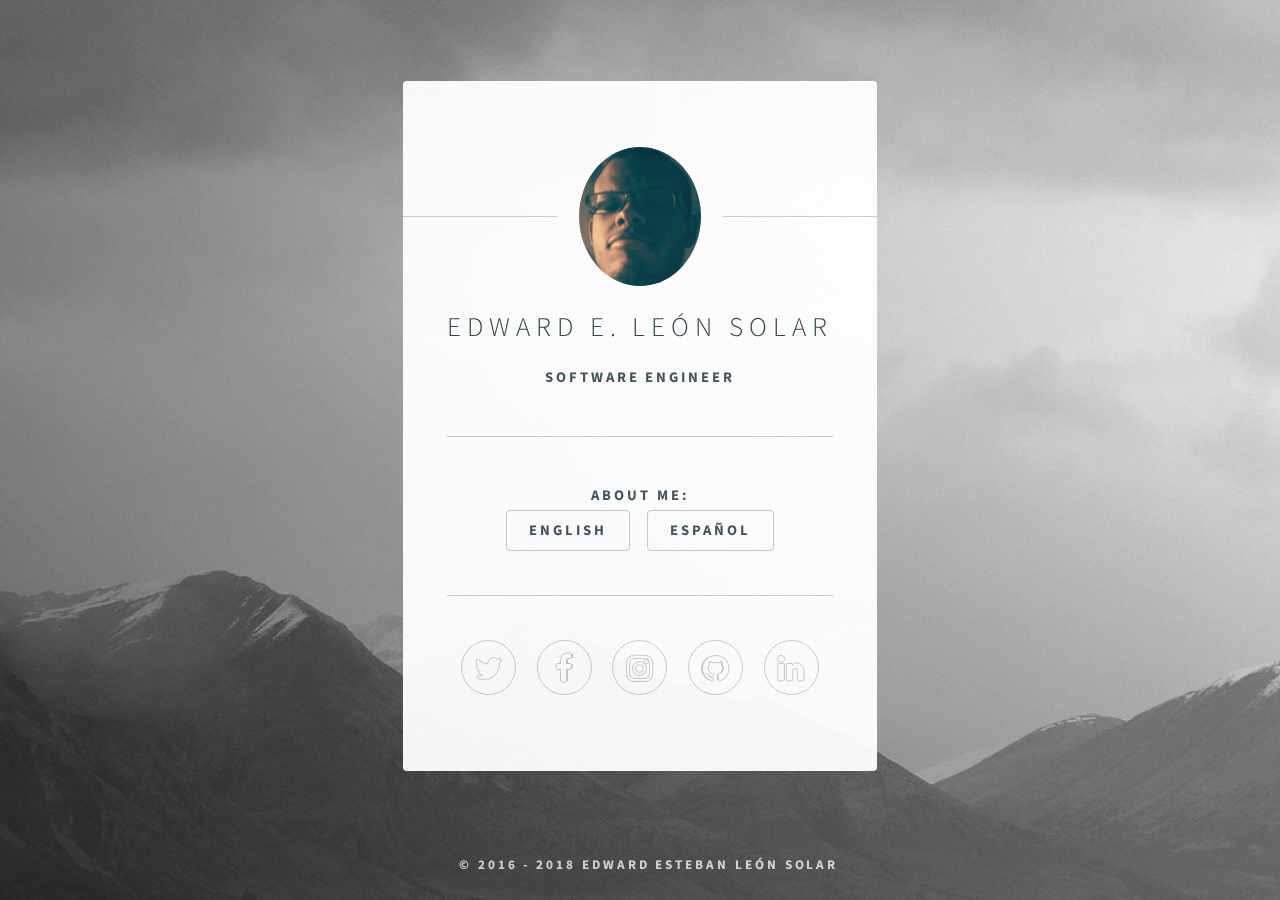
==== commit 7de32615: "Update index.html" ====
--- a/index.html
+++ b/index.html
@@ -4,7 +4,7 @@
 		<title>Edward Esteban León Solar</title>
 		<meta charset="utf-8" />
 		<meta name="viewport" content="width=device-width, initial-scale=1" />
-		<link rel="icon" href="site/web/images/favicon.png">
+		<link rel="icon" href="s/main/images/favicon.ico">
 		<link rel="stylesheet" href="assets/css/main.css" />
 		<noscript><link rel="stylesheet" href="assets/css/noscript.css" /></noscript>
 	</head>
@@ -14,15 +14,19 @@
 				<!-- Main -->
 					<section id="main">
 						<header>
-							<!--<span class="avatar"><img src="images/avatar.jpeg" alt="" /></span>-->
-							<h1>Edward E. León Solar</h1>
-							<p>Software Engineer</p>
+							<span class="avatar"><img src="images/avatar.jpeg" alt="" /></span>
+							<h1 >Edward E. León Solar</h1>
+							<p style="font-weight:bold">Software Engineer</p>
 						</header>
 						<hr />
-						About me:
+						<span style="font-weight:bold">About me:</span>
 						<ul class="actions">
-							<li><a href="http://localhost/eleonsolar/site" class="button">English</a></li>
-							<li><a href="http://localhost/eleonsolar/site/es" class="button">Español</a></li>
+							<!-- LOCALHOST -->
+							<!--<li><a href="http://localhost/eleonsolar/s/?lang=en" class="button"><span style="font-weight:bold">English</span></a></li>
+							<li><a href="http://localhost/eleonsolar/s/?lang=es" class="button"><span style="font-weight:bold">Español</span></a></li>-->
+							<!-- DOMAIN -->
+							<li><a href="http://eleonsolar.com/s/?lang=en" class="button"><span style="font-weight:bold">English</span></a></li>
+							<li><a href="http://eleonsolar.com/s/?lang=es" class="button"><span style="font-weight:bold">Español</span></a></li>
 						</ul>
 						<hr />
 						<footer>
@@ -41,7 +45,7 @@
 				<!-- Footer -->
 					<footer id="footer">
 						<ul class="copyright">
-							<li>&copy; 2016 - 2018 Edward Esteban León Solar</li>
+							<li style="font-weight:bold">&copy; 2016 - 2018 Edward Esteban León Solar</li>
 						</ul>
 					</footer>
 
